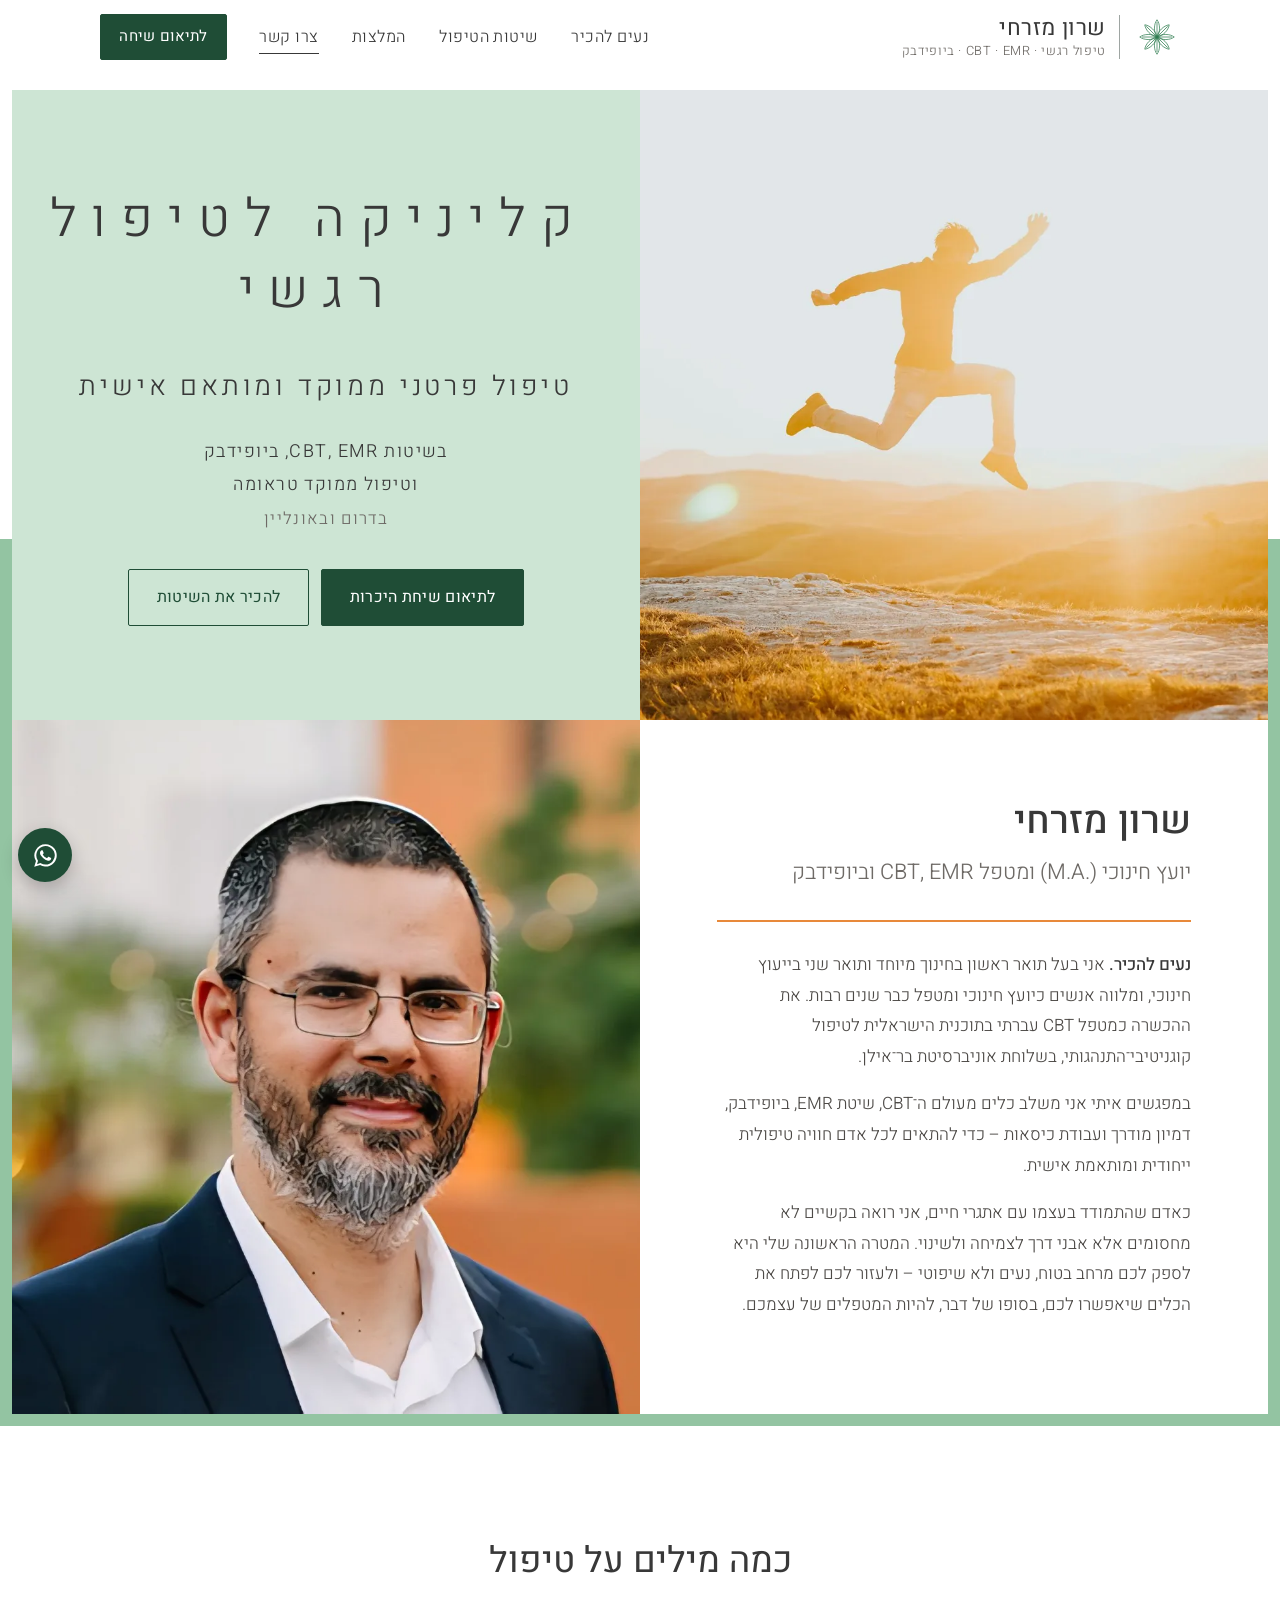
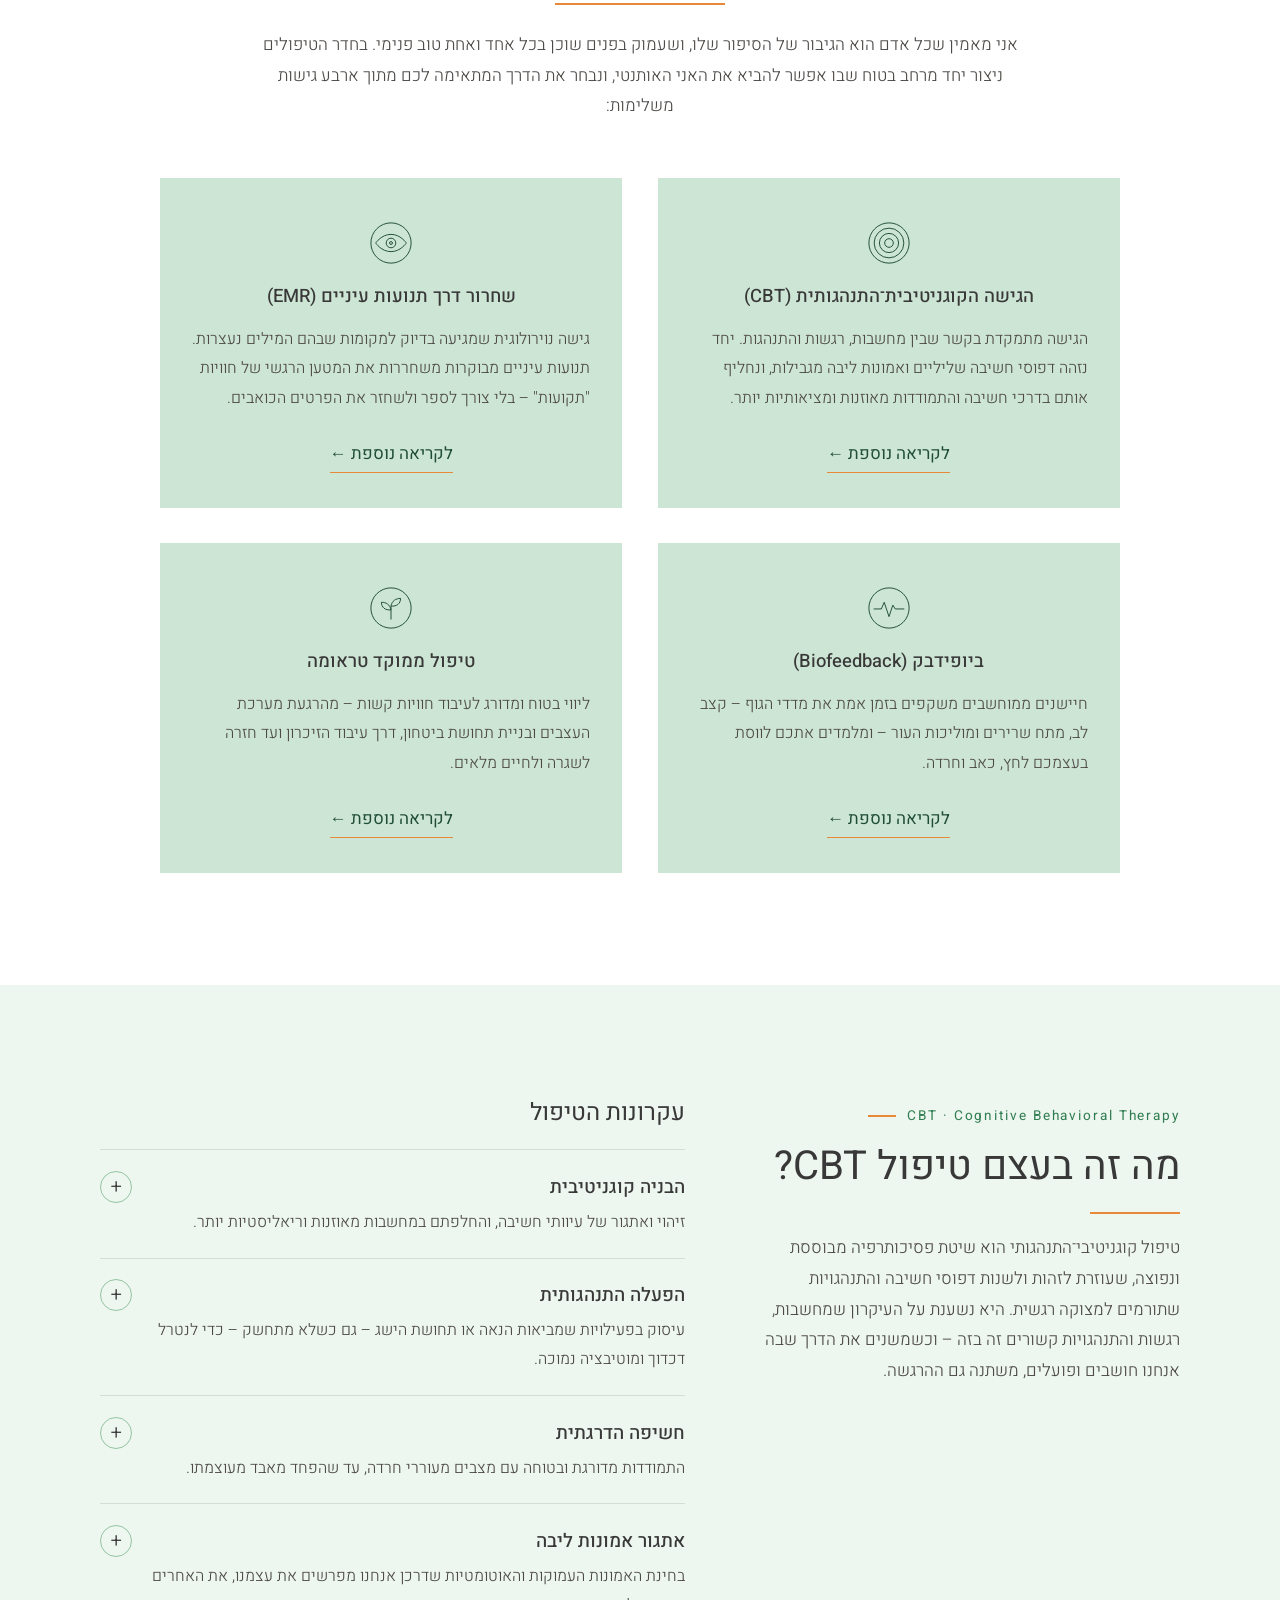
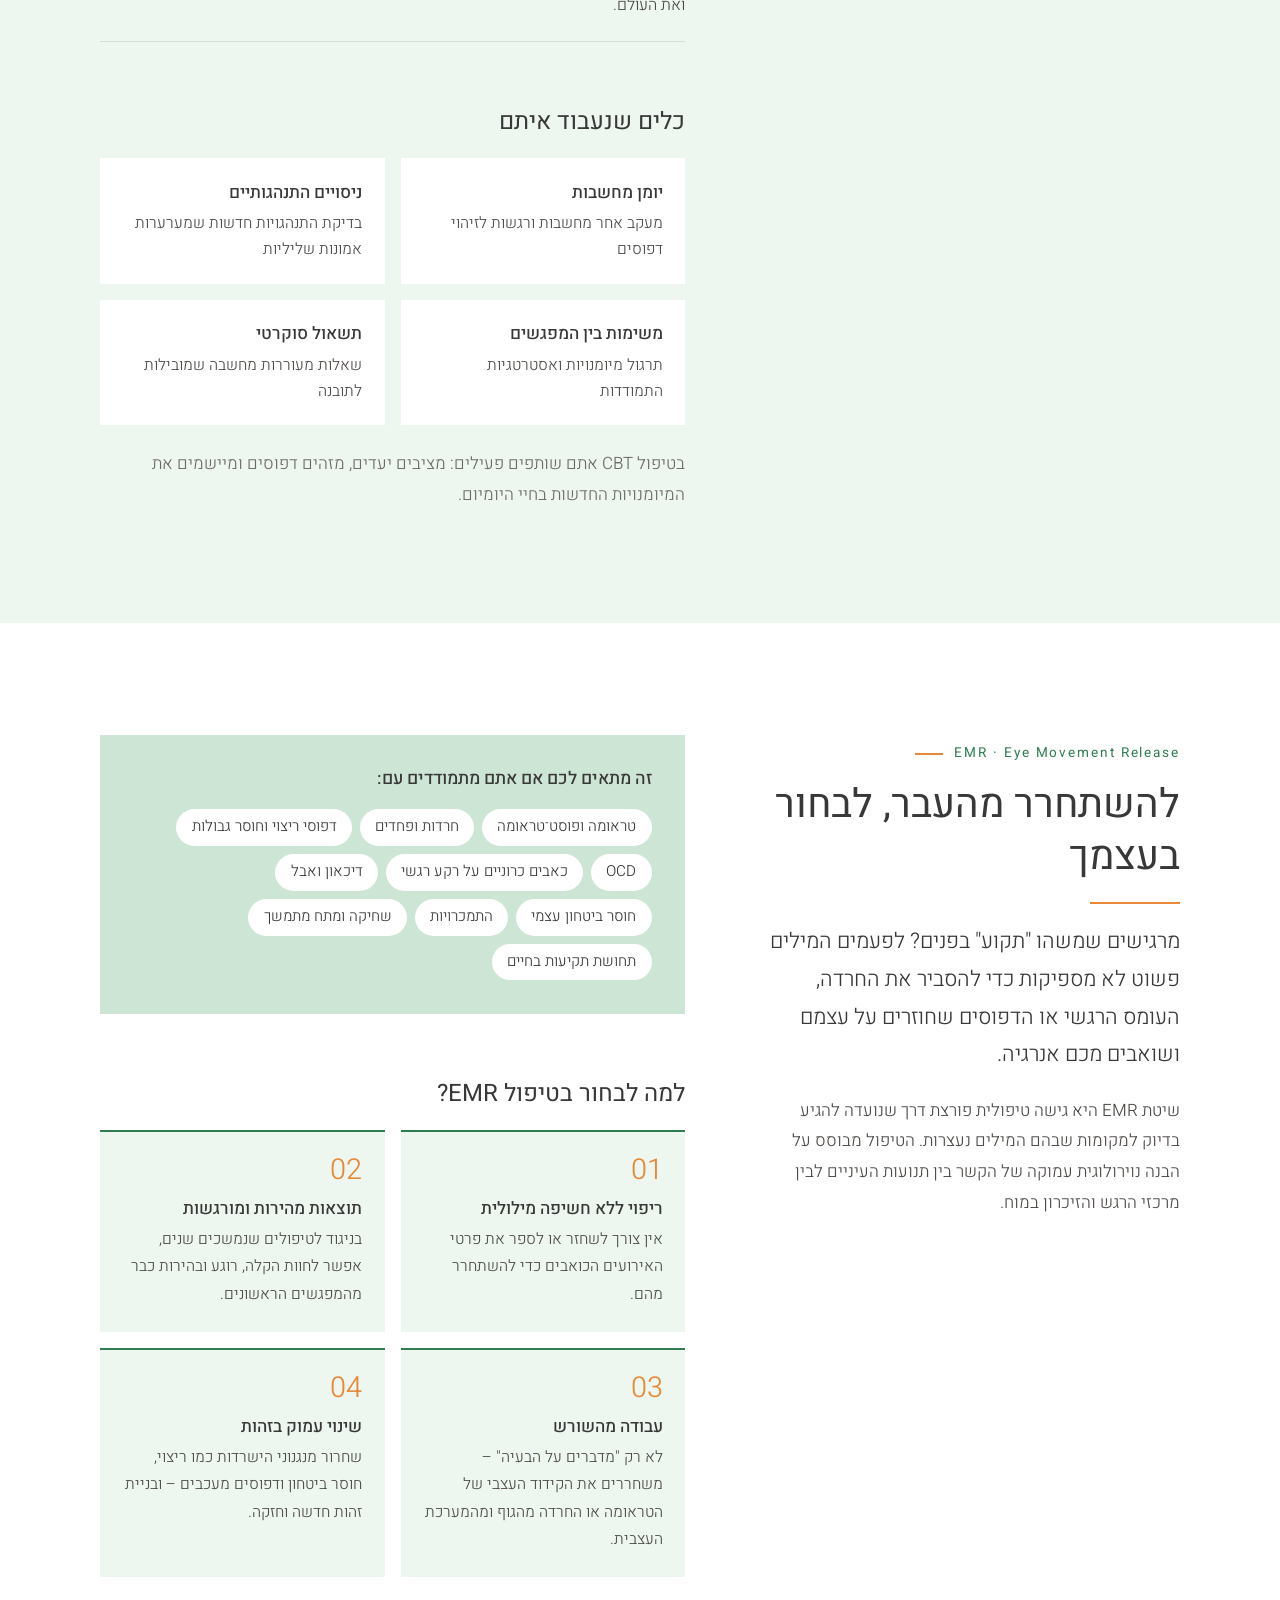
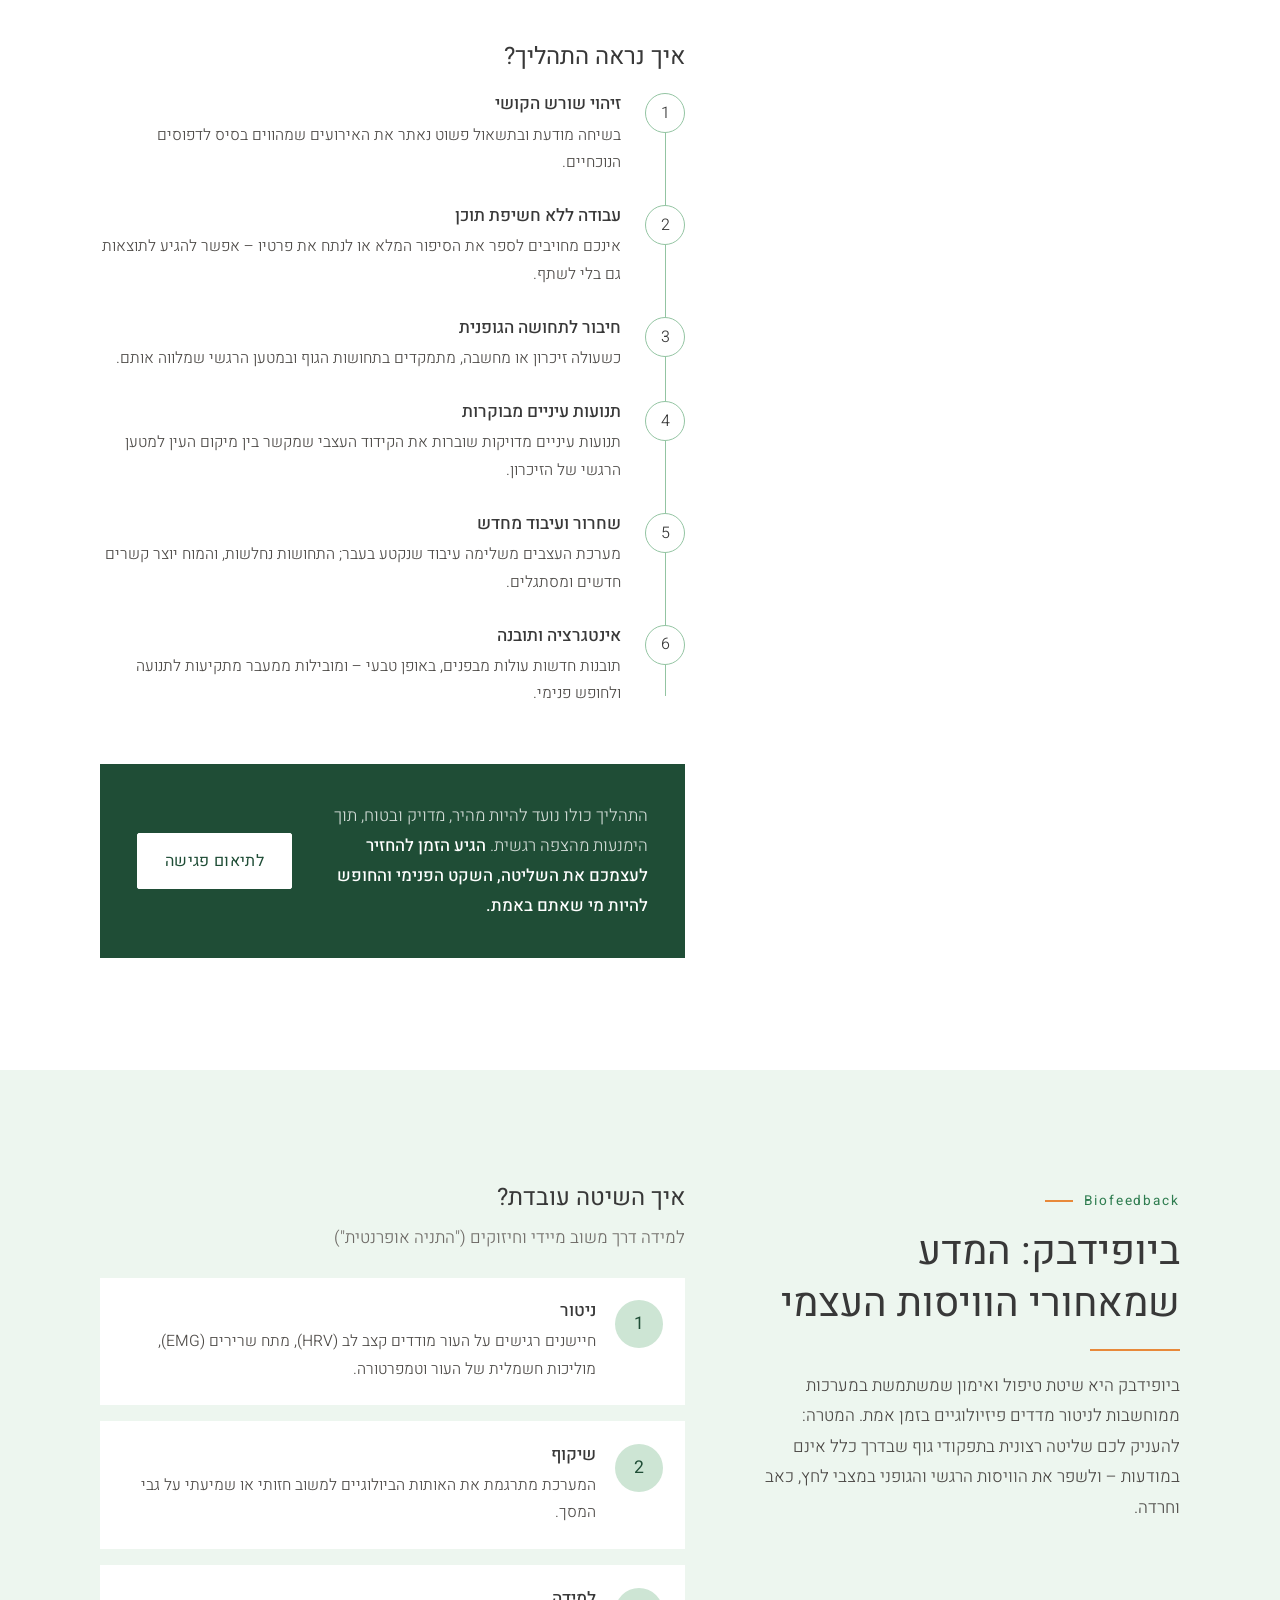
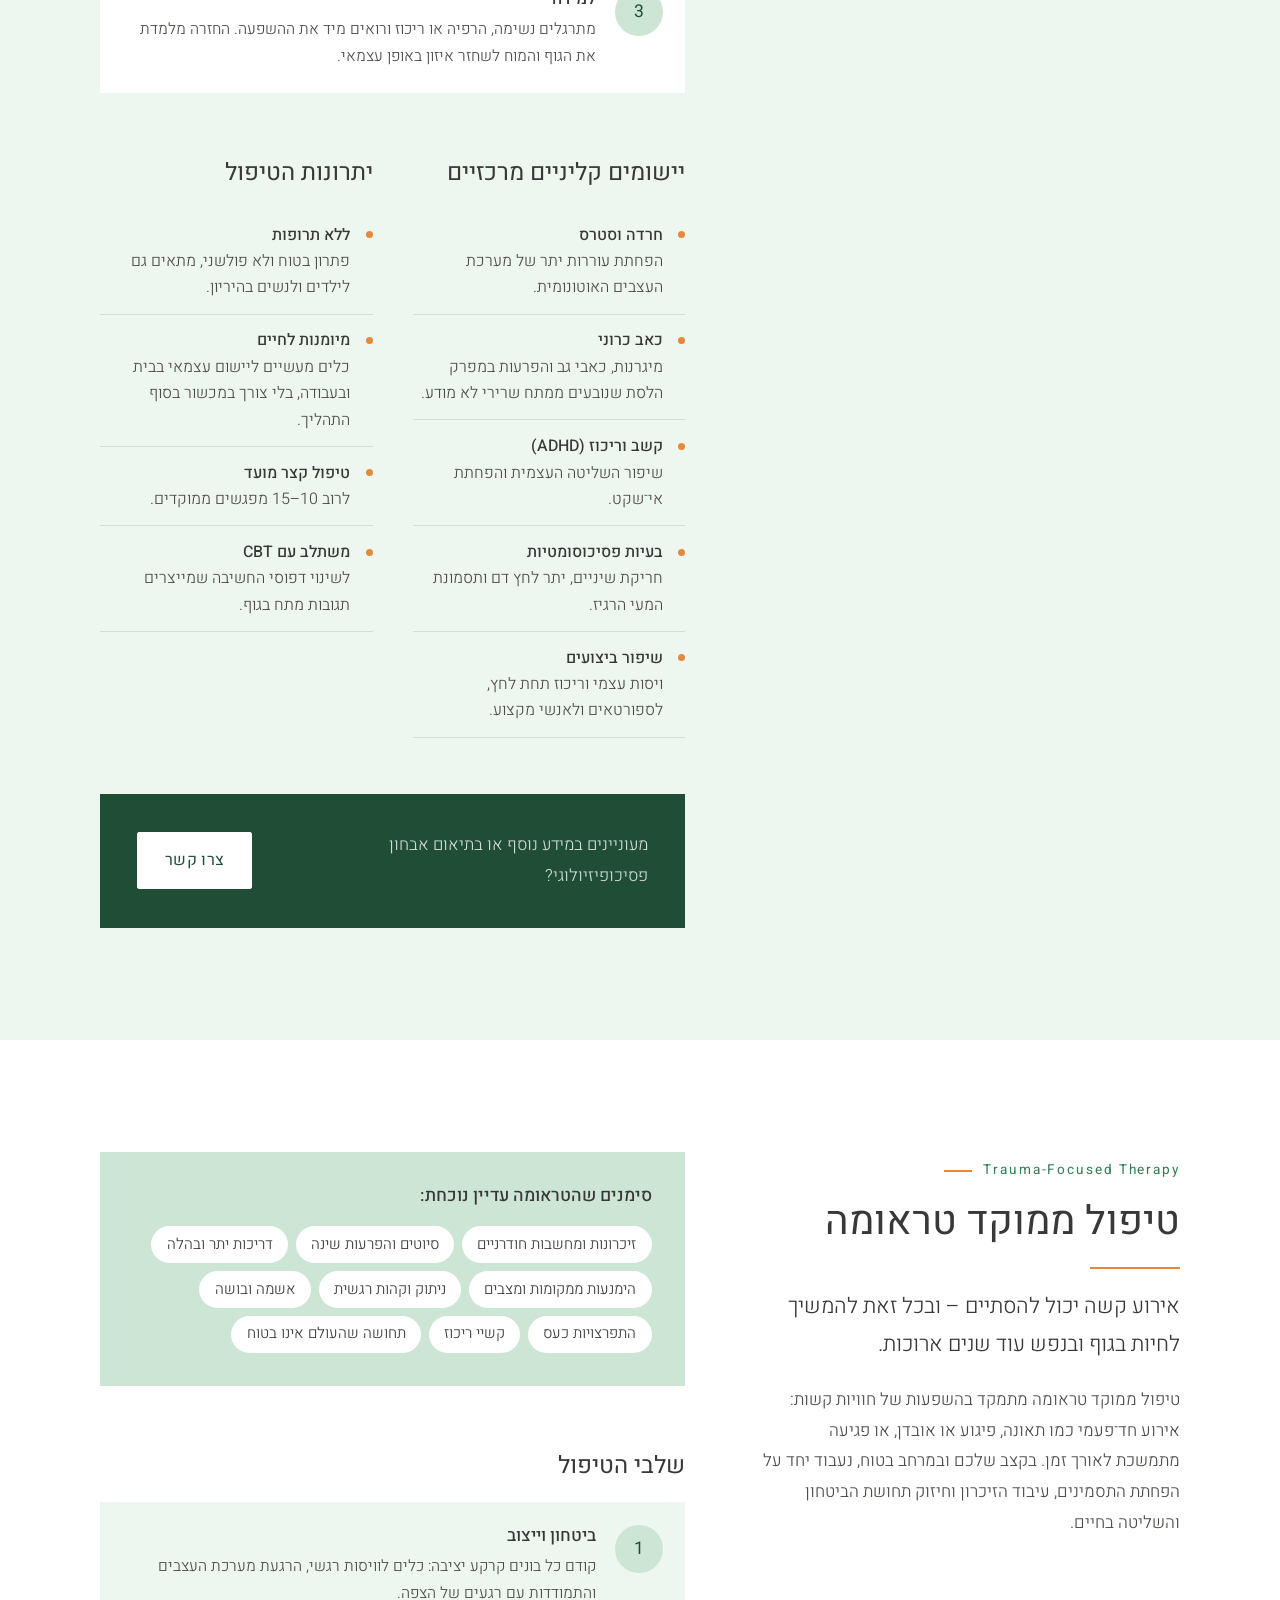
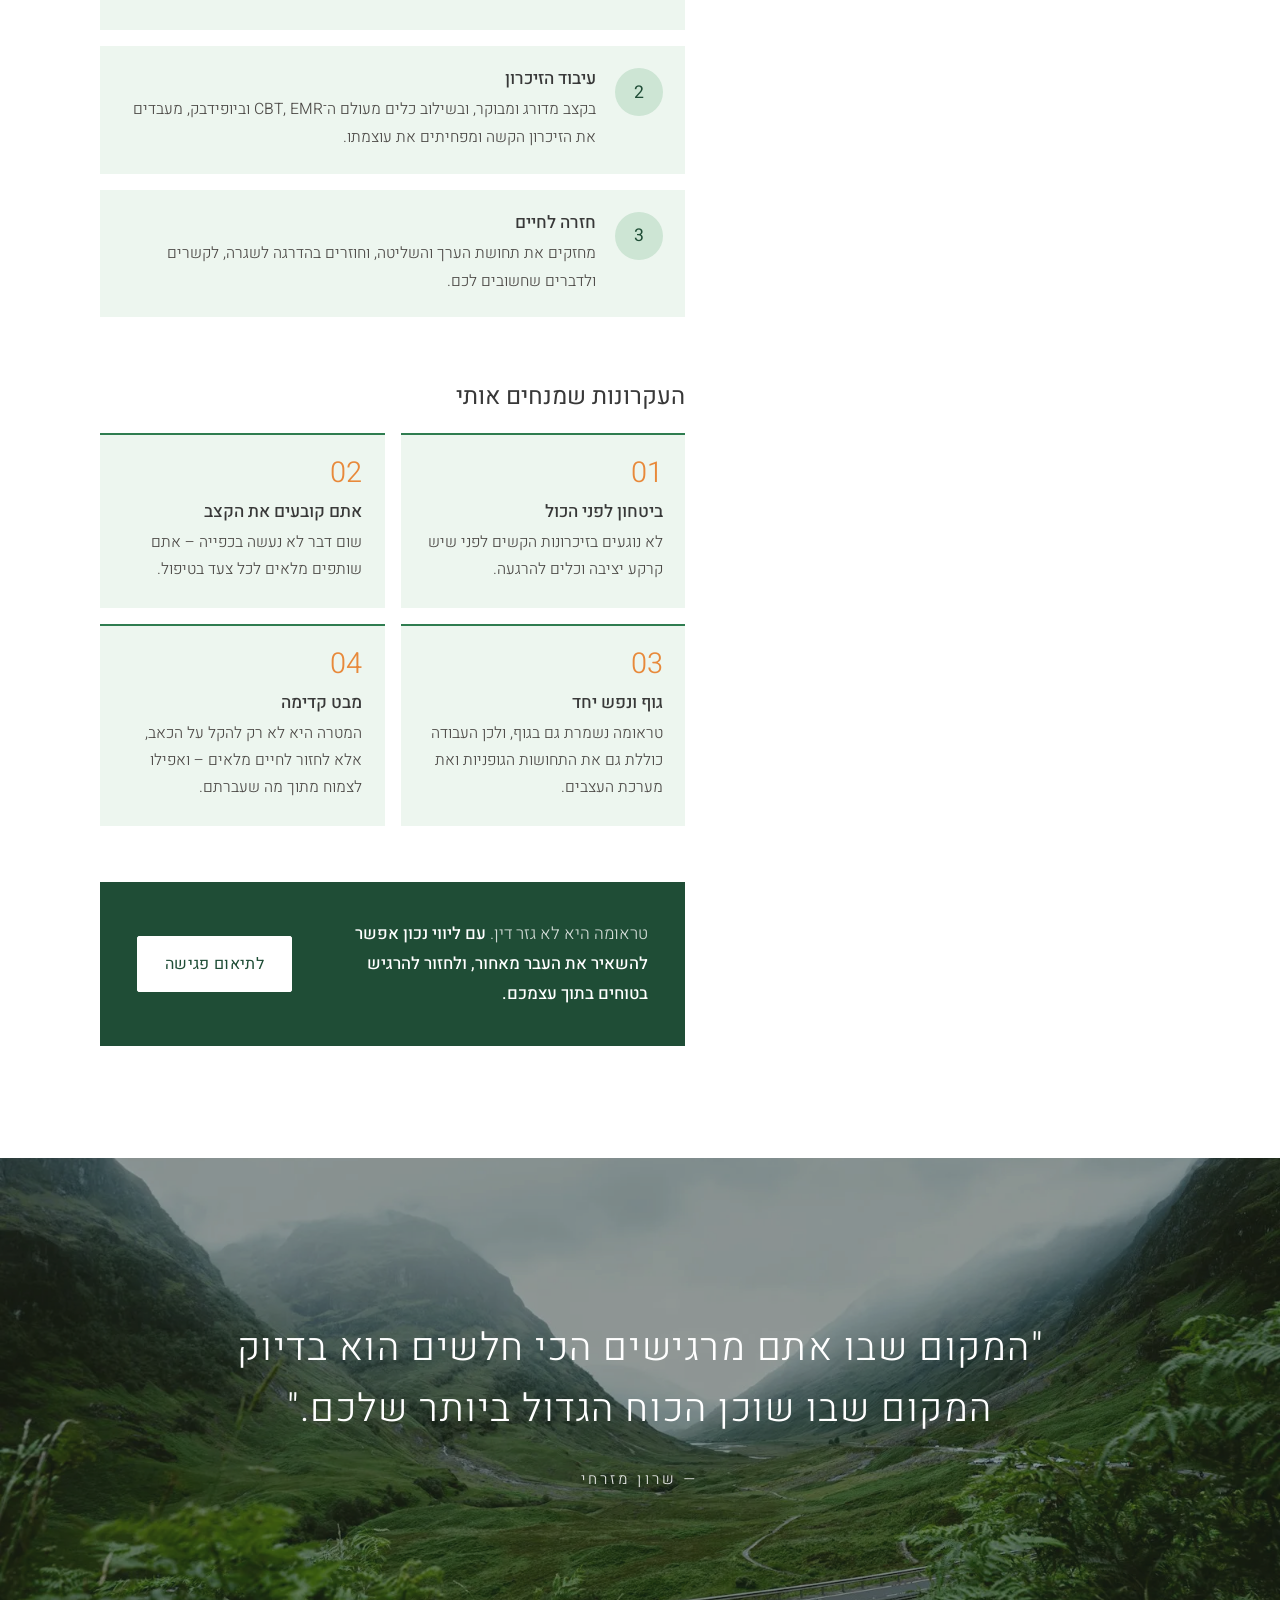
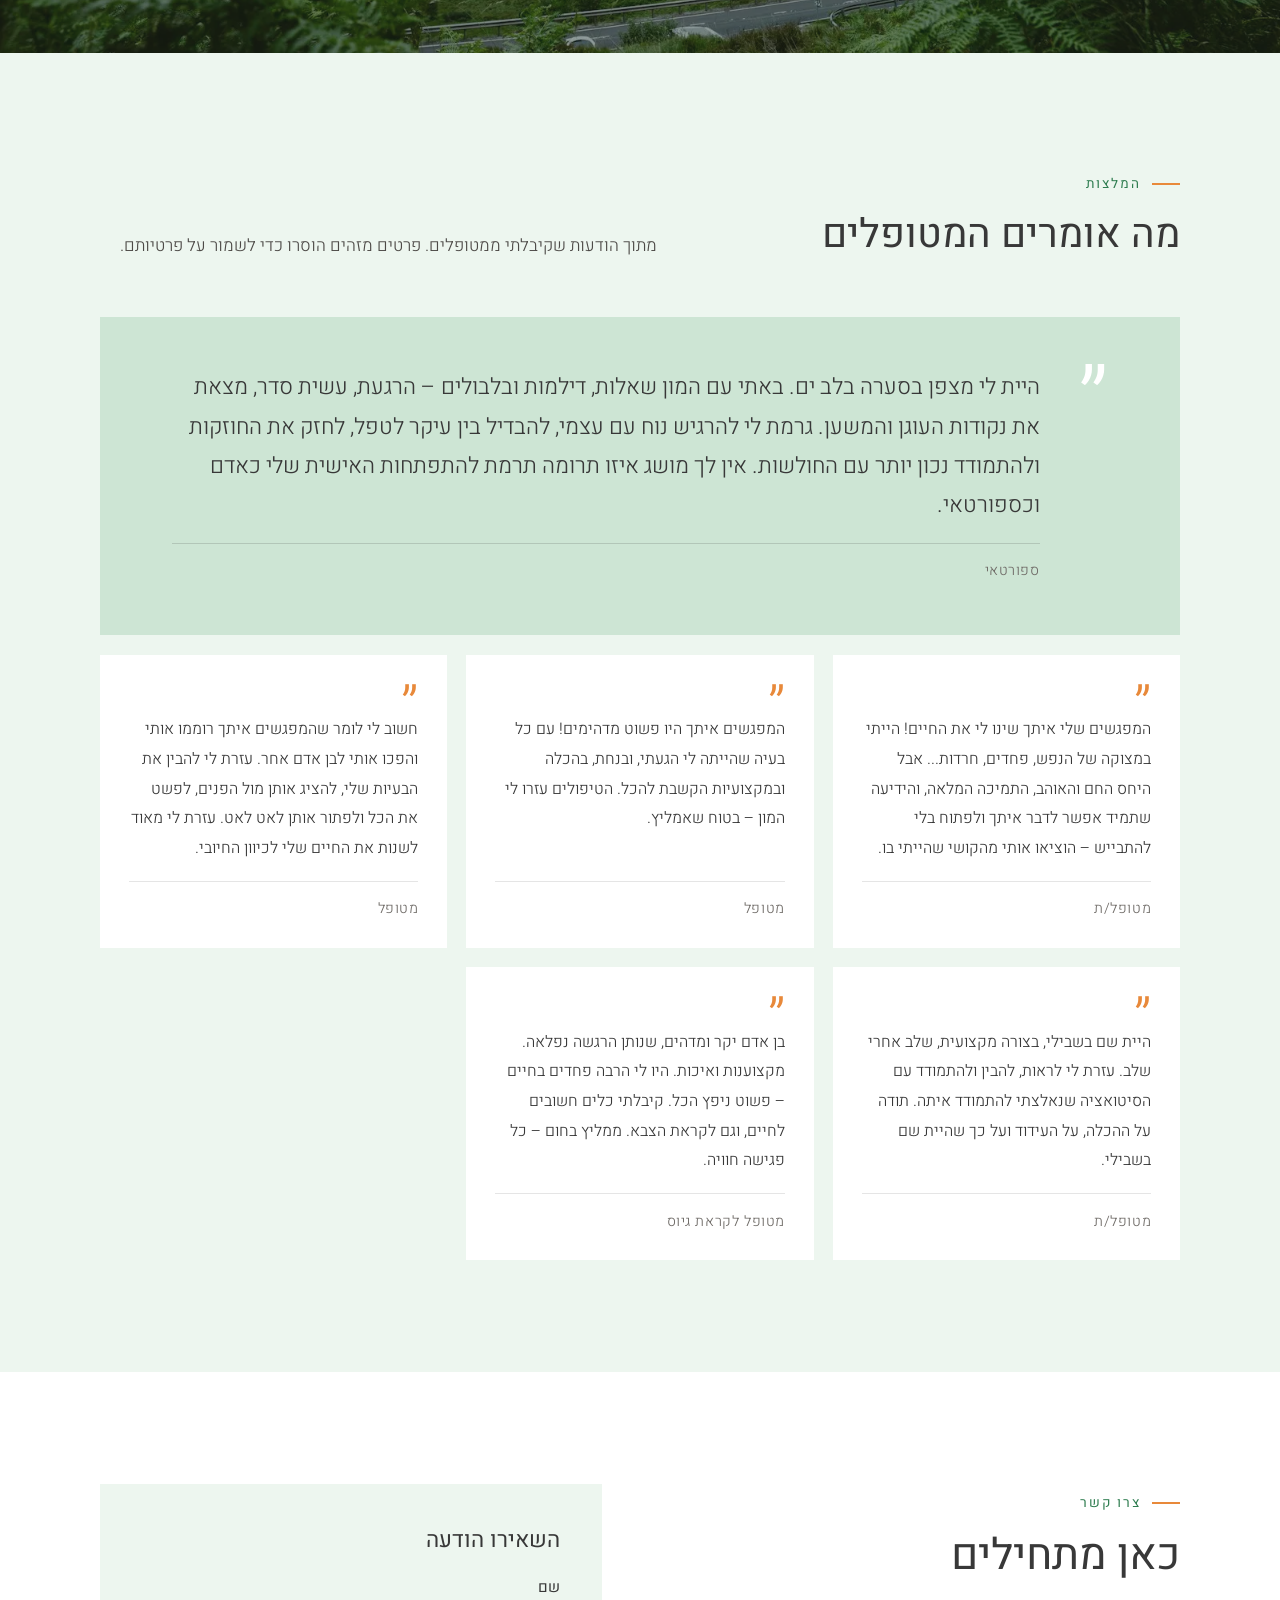
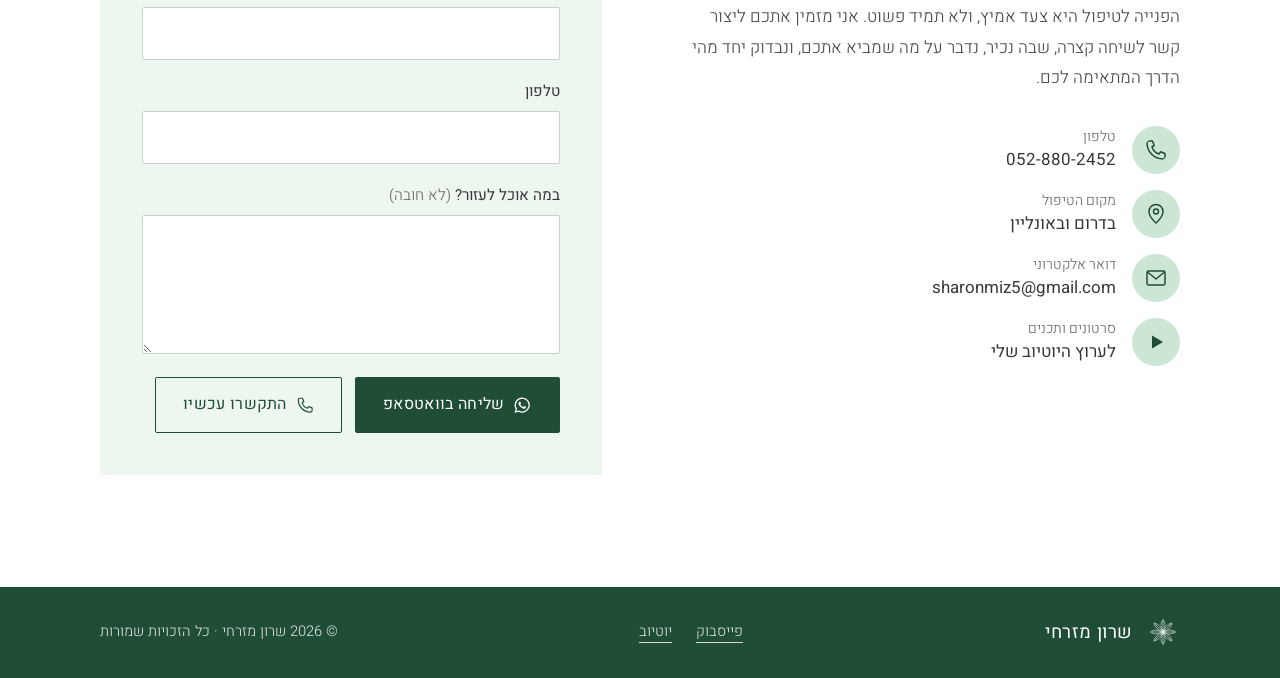
==== index.html @ b44ec316 "Replace hero image with higher-quality, palette-matched photo Co-Authored-By: Claude Opus 5.5 <norep" ====
<!doctype html>
<html lang="he" dir="rtl">
<head>
  <meta charset="utf-8">
  <meta name="viewport" content="width=device-width, initial-scale=1">
  <title>שרון מזרחי | טיפול רגשי CBT, EMR וביופידבק | בדרום ובאונליין</title>
  <meta name="description" content="שרון מזרחי – יועץ חינוכי (M.A.) ומטפל רגשי. טיפול פרטני ממוקד ומותאם אישית בשיטות CBT, EMR (שחרור דרך תנועות עיניים), ביופידבק וטיפול ממוקד טראומה, לחרדות, טראומה, OCD, דפוסי ריצוי ותקיעות. בדרום ובאונליין.">
  <meta name="theme-color" content="#cde5d4">
  <link rel="icon" href="assets/favicon.svg" type="image/svg+xml">

  <meta property="og:type" content="website">
  <meta property="og:locale" content="he_IL">
  <meta property="og:title" content="שרון מזרחי | טיפול רגשי CBT, EMR וביופידבק">
  <meta property="og:description" content="טיפול פרטני ממוקד ומותאם אישית – להשתחרר מהעבר, לבחור בעצמך. בדרום ובאונליין.">
  <meta property="og:image" content="assets/img/og.jpg">

  <link rel="preconnect" href="https://fonts.googleapis.com">
  <link rel="preconnect" href="https://fonts.gstatic.com" crossorigin>
  <link href="https://fonts.googleapis.com/css2?family=Heebo:wght@300;400;500&display=swap" rel="stylesheet">
  <link rel="preload" as="image" href="assets/img/hero.webp">
  <link rel="stylesheet" href="styles.css">
  <script>document.documentElement.classList.add("js")</script>

  <script type="application/ld+json">
  {
    "@context": "https://schema.org",
    "@type": "ProfessionalService",
    "name": "שרון מזרחי – טיפול רגשי",
    "description": "טיפול רגשי בשיטות CBT, EMR, ביופידבק וטיפול ממוקד טראומה. בדרום ובאונליין.",
    "telephone": "+972528802452",
    "email": "sharonmiz5@gmail.com",
    "areaServed": "IL",
    "founder": { "@type": "Person", "name": "שרון מזרחי", "jobTitle": "יועץ חינוכי ומטפל CBT" },
    "sameAs": [
      "https://www.facebook.com/profile.php?id=100084699265567",
      "https://www.youtube.com/channel/UCx_fL6T5Vl_QzLoiJUu7wyg"
    ]
  }
  </script>
</head>
<body>
  <a class="skip-link" href="#main">דילוג לתוכן</a>

  <svg width="0" height="0" style="position:absolute" aria-hidden="true">
    <symbol id="petal" viewBox="0 0 64 64"><path d="M32 32C27 25 27.5 14 32 8c4.5 6 5 17 0 24Z"/><path d="M32 30V11"/></symbol>
    <symbol id="logo" viewBox="0 0 64 64">
      <g fill="none" stroke="currentColor" stroke-width="1" stroke-linejoin="round">
        <use href="#petal"/><use href="#petal" transform="rotate(45 32 32)"/><use href="#petal" transform="rotate(90 32 32)"/><use href="#petal" transform="rotate(135 32 32)"/>
        <use href="#petal" transform="rotate(180 32 32)"/><use href="#petal" transform="rotate(225 32 32)"/><use href="#petal" transform="rotate(270 32 32)"/><use href="#petal" transform="rotate(315 32 32)"/>
        <circle cx="32" cy="32" r="1.6"/>
      </g>
    </symbol>
    <symbol id="i-whatsapp" viewBox="0 0 24 24"><path fill="currentColor" d="M12.04 2a9.9 9.9 0 0 0-8.5 14.98L2 22l5.17-1.5A9.9 9.9 0 1 0 12.04 2Zm0 18.1a8.2 8.2 0 0 1-4.2-1.15l-.3-.18-3.07.9.9-3-.2-.31a8.2 8.2 0 1 1 6.87 3.74Zm4.5-6.13c-.25-.12-1.46-.72-1.69-.8-.23-.08-.39-.12-.55.12-.17.25-.64.8-.78.97-.14.16-.29.18-.53.06a6.7 6.7 0 0 1-3.34-2.92c-.25-.43.25-.4.72-1.33.08-.16.04-.3-.02-.43-.06-.12-.55-1.33-.76-1.82-.2-.48-.4-.41-.55-.42h-.47a.9.9 0 0 0-.65.3 2.74 2.74 0 0 0-.85 2.03 4.75 4.75 0 0 0 1 2.53 10.9 10.9 0 0 0 4.18 3.69c1.55.67 2.16.73 2.94.61.47-.07 1.46-.6 1.66-1.18.2-.58.2-1.07.14-1.18-.06-.1-.22-.16-.47-.28Z"/></symbol>
    <symbol id="i-phone" viewBox="0 0 24 24"><path fill="none" stroke="currentColor" stroke-width="1.5" stroke-linejoin="round" d="M5 3h3.5l1.7 4.5-2.2 1.4a11 11 0 0 0 7.1 7.1l1.4-2.2L21 15.5V19a2 2 0 0 1-2 2A16 16 0 0 1 3 5a2 2 0 0 1 2-2Z"/></symbol>
    <symbol id="i-mail" viewBox="0 0 24 24"><g fill="none" stroke="currentColor" stroke-width="1.5" stroke-linejoin="round"><rect x="3" y="5" width="18" height="14" rx="1.5"/><path d="m3.5 6 8.5 7 8.5-7"/></g></symbol>
    <symbol id="i-pin" viewBox="0 0 24 24"><g fill="none" stroke="currentColor" stroke-width="1.5"><path d="M12 21s-7-6.2-7-11.5a7 7 0 0 1 14 0C19 14.8 12 21 12 21Z"/><circle cx="12" cy="9.5" r="2.5"/></g></symbol>
    <symbol id="i-play" viewBox="0 0 24 24"><path fill="currentColor" d="M8 5.5v13l11-6.5-11-6.5Z"/></symbol>
  </svg>

  <!-- ============ HEADER ============ -->
  <header class="site-nav" id="top">
    <div class="site-nav__inner">
      <a class="brand" href="#top" aria-label="שרון מזרחי – לראש העמוד">
        <svg class="brand__mark" aria-hidden="true"><use href="#logo"/></svg>
        <span class="brand__text">
          <span class="brand__name">שרון מזרחי</span>
          <span class="brand__role">טיפול רגשי · CBT · EMR · ביופידבק</span>
        </span>
      </a>
      <nav class="nav" aria-label="ניווט ראשי">
        <button class="nav-toggle" type="button" aria-expanded="false" aria-controls="nav-list">
          <span class="nav-toggle__bars" aria-hidden="true"></span>
          <span class="visually-hidden">תפריט</span>
        </button>
        <ul class="nav-list" id="nav-list">
          <li><a href="#about">נעים להכיר</a></li>
          <li><a href="#approach">שיטות הטיפול</a></li>
          <li><a href="#testimonials">המלצות</a></li>
          <li><a href="#contact">צרו קשר</a></li>
        </ul>
      </nav>
      <a class="btn btn--dark btn--sm nav-cta" href="https://wa.me/972528802452" data-wa="שלום שרון, אשמח לתאם שיחת היכרות" target="_blank" rel="noopener">לתיאום שיחה</a>
    </div>
  </header>

  <main id="main">

    <!-- ============ HERO ============ -->
    <section class="hero" aria-labelledby="hero-title">
      <div class="hero__grid">
        <div class="hero__panel">
          <h1 class="hero__title" id="hero-title">קליניקה לטיפול רגשי</h1>
          <p class="hero__lead">טיפול פרטני ממוקד ומותאם אישית</p>
          <p class="hero__methods">בשיטות CBT, EMR, ביופידבק<br>וטיפול ממוקד טראומה</p>
          <p class="hero__where">בדרום ובאונליין</p>
          <div class="hero__actions">
            <a class="btn btn--dark" href="https://wa.me/972528802452" data-wa="שלום שרון, אשמח לתאם שיחת היכרות" target="_blank" rel="noopener">לתיאום שיחת היכרות</a>
            <a class="btn btn--ghost" href="#approach">להכיר את השיטות</a>
          </div>
        </div>
        <div class="hero__media">
          <img src="assets/img/hero.webp" width="1800" height="1013" alt="" fetchpriority="high">
        </div>
      </div>
    </section>

    <!-- ============ ABOUT ============ -->
    <section class="about" id="about" aria-labelledby="about-title">
      <div class="about__card reveal">
        <div class="about__text">
          <h2 class="about__name" id="about-title">שרון מזרחי</h2>
          <p class="about__role">יועץ חינוכי <bdi>(M.A.)</bdi> ומטפל CBT, EMR וביופידבק</p>
          <hr class="rule">
          <p><strong>נעים להכיר.</strong> אני בעל תואר ראשון בחינוך מיוחד ותואר שני בייעוץ חינוכי, ומלווה אנשים כיועץ חינוכי ומטפל כבר שנים רבות. את ההכשרה כמטפל CBT עברתי בתוכנית הישראלית לטיפול קוגניטיבי־התנהגותי, בשלוחת אוניברסיטת בר־אילן.</p>
          <p>במפגשים איתי אני משלב כלים מעולם ה־CBT, שיטת EMR, ביופידבק, דמיון מודרך ועבודת כיסאות – כדי להתאים לכל אדם חוויה טיפולית ייחודית ומותאמת אישית.</p>
          <p>כאדם שהתמודד בעצמו עם אתגרי חיים, אני רואה בקשיים לא מחסומים אלא אבני דרך לצמיחה ולשינוי. המטרה הראשונה שלי היא לספק לכם מרחב בטוח, נעים ולא שיפוטי – ולעזור לכם לפתח את הכלים שיאפשרו לכם, בסופו של דבר, להיות המטפלים של עצמכם.</p>
        </div>
        <div class="about__media">
          <img src="assets/img/sharon.webp" width="1200" height="1019" alt="שרון מזרחי" loading="lazy">
        </div>
      </div>
    </section>

    <!-- ============ APPROACH ============ -->
    <section class="section approach" id="approach" aria-labelledby="approach-title">
      <div class="container">
        <header class="section-head reveal">
          <h2 id="approach-title">כמה מילים על טיפול</h2>
          <hr class="rule rule--short">
          <p>אני מאמין שכל אדם הוא הגיבור של הסיפור שלו, ושעמוק בפנים שוכן בכל אחד ואחת טוב פנימי. בחדר הטיפולים ניצור יחד מרחב בטוח שבו אפשר להביא את האני האותנטי, ונבחר את הדרך המתאימה לכם מתוך ארבע גישות משלימות:</p>
        </header>

        <div class="cards">
          <article class="card reveal">
            <svg class="card__icon" viewBox="0 0 48 48" aria-hidden="true"><g fill="none" stroke="currentColor" stroke-width="1"><circle cx="24" cy="24" r="21"/><circle cx="24" cy="24" r="15.5"/><circle cx="24" cy="24" r="10"/><circle cx="24" cy="24" r="4.5"/></g></svg>
            <h3>הגישה הקוגניטיבית־התנהגותית <span dir="ltr">(CBT)</span></h3>
            <p>הגישה מתמקדת בקשר שבין מחשבות, רגשות והתנהגות. יחד נזהה דפוסי חשיבה שליליים ואמונות ליבה מגבילות, ונחליף אותם בדרכי חשיבה והתמודדות מאוזנות ומציאותיות יותר.</p>
            <a class="card__link" href="#cbt">לקריאה נוספת</a>
          </article>
          <article class="card reveal">
            <svg class="card__icon" viewBox="0 0 48 48" aria-hidden="true"><g fill="none" stroke="currentColor" stroke-width="1"><circle cx="24" cy="24" r="21"/><path d="M8 24s6-9 16-9 16 9 16 9-6 9-16 9-16-9-16-9Z"/><circle cx="24" cy="24" r="5"/><circle cx="24" cy="24" r="1.5"/></g></svg>
            <h3>שחרור דרך תנועות עיניים <span dir="ltr">(EMR)</span></h3>
            <p>גישה נוירולוגית שמגיעה בדיוק למקומות שבהם המילים נעצרות. תנועות עיניים מבוקרות משחררות את המטען הרגשי של חוויות "תקועות" – בלי צורך לספר ולשחזר את הפרטים הכואבים.</p>
            <a class="card__link" href="#emr">לקריאה נוספת</a>
          </article>
          <article class="card reveal">
            <svg class="card__icon" viewBox="0 0 48 48" aria-hidden="true"><g fill="none" stroke="currentColor" stroke-width="1" stroke-linejoin="round"><circle cx="24" cy="24" r="21"/><path d="M8 25h8l3-7 5 15 4-12 2.5 4H40"/></g></svg>
            <h3>ביופידבק <span dir="ltr">(Biofeedback)</span></h3>
            <p>חיישנים ממוחשבים משקפים בזמן אמת את מדדי הגוף – קצב לב, מתח שרירים ומוליכות העור – ומלמדים אתכם לווסת בעצמכם לחץ, כאב וחרדה.</p>
            <a class="card__link" href="#biofeedback">לקריאה נוספת</a>
          </article>
          <article class="card reveal">
            <svg class="card__icon" viewBox="0 0 48 48" aria-hidden="true"><g fill="none" stroke="currentColor" stroke-width="1" stroke-linejoin="round"><circle cx="24" cy="24" r="21"/><path d="M24 36V22"/><path d="M24 26c-1-5.5-5-8-10-8 0 5.5 4 8.5 10 8Z"/><path d="M24 22c1-5.5 5-8 10-8 0 5.5-4 8.5-10 8Z"/></g></svg>
            <h3>טיפול ממוקד טראומה</h3>
            <p>ליווי בטוח ומדורג לעיבוד חוויות קשות – מהרגעת מערכת העצבים ובניית תחושת ביטחון, דרך עיבוד הזיכרון ועד חזרה לשגרה ולחיים מלאים.</p>
            <a class="card__link" href="#trauma">לקריאה נוספת</a>
          </article>
        </div>
      </div>
    </section>

    <!-- ============ CBT ============ -->
    <section class="section section--tint method" id="cbt" aria-labelledby="cbt-title">
      <div class="container method__grid">
        <header class="method__head reveal">
          <p class="kicker" dir="ltr">CBT · Cognitive Behavioral Therapy</p>
          <h2 id="cbt-title">מה זה בעצם טיפול CBT?</h2>
          <p>טיפול קוגניטיבי־התנהגותי הוא שיטת פסיכותרפיה מבוססת ונפוצה, שעוזרת לזהות ולשנות דפוסי חשיבה והתנהגויות שתורמים למצוקה רגשית. היא נשענת על העיקרון שמחשבות, רגשות והתנהגויות קשורים זה בזה – וכשמשנים את הדרך שבה אנחנו חושבים ופועלים, משתנה גם ההרגשה.</p>
        </header>

        <div class="method__body">
          <h3 class="subhead reveal">עקרונות הטיפול</h3>
          <div class="accordion">
            <details class="principle reveal">
              <summary><span class="principle__title">הבניה קוגניטיבית</span><span class="principle__text">זיהוי ואתגור של עיוותי חשיבה, והחלפתם במחשבות מאוזנות וריאליסטיות יותר.</span></summary>
              <p><strong>לדוגמה:</strong> מי שמאמין שהוא חסר ערך בגלל טעות בעבודה ילמד לזהות את העיוות ולנסח מחדש את המחשבה – כולם טועים, וטעות אינה מגדירה את ערכו כאדם.</p>
            </details>
            <details class="principle reveal">
              <summary><span class="principle__title">הפעלה התנהגותית</span><span class="principle__text">עיסוק בפעילויות שמביאות הנאה או תחושת הישג – גם כשלא מתחשק – כדי לנטרל דכדוך ומוטיבציה נמוכה.</span></summary>
              <p><strong>לדוגמה:</strong> צעדים קטנים כמו יציאה להליכה, מפגש עם חבר או חזרה לתחביב. הפעולה עצמה משפיעה בסופו של דבר על הרווחה הרגשית.</p>
            </details>
            <details class="principle reveal">
              <summary><span class="principle__title">חשיפה הדרגתית</span><span class="principle__text">התמודדות מדורגת ובטוחה עם מצבים מעוררי חרדה, עד שהפחד מאבד מעוצמתו.</span></summary>
              <p><strong>לדוגמה:</strong> מי שחושש לדבר מול קהל יתחיל בשיחה עם חבר קרוב, יתקדם להצגה מול קבוצה קטנה – ומשם לקהל גדול יותר.</p>
            </details>
            <details class="principle reveal">
              <summary><span class="principle__title">אתגור אמונות ליבה</span><span class="principle__text">בחינת האמונות העמוקות והאוטומטיות שדרכן אנחנו מפרשים את עצמנו, את האחרים ואת העולם.</span></summary>
              <p><strong>לדוגמה:</strong> מול האמונה "אני לא ראוי" נבחן יחד עדויות בעד ונגד – רגעים של הצלחה והערכה – ונבין מאין הגיעה האמונה, כדי להכיר בכך שאינה משקפת את ערככם האמיתי.</p>
            </details>
          </div>

          <h3 class="subhead reveal">כלים שנעבוד איתם</h3>
          <ul class="tools reveal">
            <li><strong>יומן מחשבות</strong> מעקב אחר מחשבות ורגשות לזיהוי דפוסים</li>
            <li><strong>ניסויים התנהגותיים</strong> בדיקת התנהגויות חדשות שמערערות אמונות שליליות</li>
            <li><strong>משימות בין המפגשים</strong> תרגול מיומנויות ואסטרטגיות התמודדות</li>
            <li><strong>תשאול סוקרטי</strong> שאלות מעוררות מחשבה שמובילות לתובנה</li>
          </ul>
          <p class="note reveal">בטיפול CBT אתם שותפים פעילים: מציבים יעדים, מזהים דפוסים ומיישמים את המיומנויות החדשות בחיי היומיום.</p>
        </div>
      </div>
    </section>

    <!-- ============ EMR ============ -->
    <section class="section method" id="emr" aria-labelledby="emr-title">
      <div class="container method__grid">
        <header class="method__head reveal">
          <p class="kicker" dir="ltr">EMR · Eye Movement Release</p>
          <h2 id="emr-title">להשתחרר מהעבר, לבחור בעצמך</h2>
          <p class="big">מרגישים שמשהו "תקוע" בפנים? לפעמים המילים פשוט לא מספיקות כדי להסביר את החרדה, העומס הרגשי או הדפוסים שחוזרים על עצמם ושואבים מכם אנרגיה.</p>
          <p>שיטת EMR היא גישה טיפולית פורצת דרך שנועדה להגיע בדיוק למקומות שבהם המילים נעצרות. הטיפול מבוסס על הבנה נוירולוגית עמוקה של הקשר בין תנועות העיניים לבין מרכזי הרגש והזיכרון במוח.</p>
        </header>

        <div class="method__body">
          <aside class="fit reveal" aria-labelledby="emr-fit">
            <h3 id="emr-fit">זה מתאים לכם אם אתם מתמודדים עם:</h3>
            <ul class="chips">
              <li>טראומה ופוסט־טראומה</li>
              <li>חרדות ופחדים</li>
              <li>דפוסי ריצוי וחוסר גבולות</li>
              <li>OCD</li>
              <li>כאבים כרוניים על רקע רגשי</li>
              <li>דיכאון ואבל</li>
              <li>חוסר ביטחון עצמי</li>
              <li>התמכרויות</li>
              <li>שחיקה ומתח מתמשך</li>
              <li>תחושת תקיעות בחיים</li>
            </ul>
          </aside>

          <h3 class="subhead reveal">למה לבחור בטיפול EMR?</h3>
          <ul class="benefits">
            <li class="reveal"><h4>ריפוי ללא חשיפה מילולית</h4><p>אין צורך לשחזר או לספר את פרטי האירועים הכואבים כדי להשתחרר מהם.</p></li>
            <li class="reveal"><h4>תוצאות מהירות ומורגשות</h4><p>בניגוד לטיפולים שנמשכים שנים, אפשר לחוות הקלה, רוגע ובהירות כבר מהמפגשים הראשונים.</p></li>
            <li class="reveal"><h4>עבודה מהשורש</h4><p>לא רק "מדברים על הבעיה" – משחררים את הקידוד העצבי של הטראומה או החרדה מהגוף ומהמערכת העצבית.</p></li>
            <li class="reveal"><h4>שינוי עמוק בזהות</h4><p>שחרור מנגנוני הישרדות כמו ריצוי, חוסר ביטחון ודפוסים מעכבים – ובניית זהות חדשה וחזקה.</p></li>
          </ul>

          <h3 class="subhead reveal">איך נראה התהליך?</h3>
          <ol class="timeline">
            <li class="reveal"><h4>זיהוי שורש הקושי</h4><p>בשיחה מודעת ובתשאול פשוט נאתר את האירועים שמהווים בסיס לדפוסים הנוכחיים.</p></li>
            <li class="reveal"><h4>עבודה ללא חשיפת תוכן</h4><p>אינכם מחויבים לספר את הסיפור המלא או לנתח את פרטיו – אפשר להגיע לתוצאות גם בלי לשתף.</p></li>
            <li class="reveal"><h4>חיבור לתחושה הגופנית</h4><p>כשעולה זיכרון או מחשבה, מתמקדים בתחושות הגוף ובמטען הרגשי שמלווה אותם.</p></li>
            <li class="reveal"><h4>תנועות עיניים מבוקרות</h4><p>תנועות עיניים מדויקות שוברות את הקידוד העצבי שמקשר בין מיקום העין למטען הרגשי של הזיכרון.</p></li>
            <li class="reveal"><h4>שחרור ועיבוד מחדש</h4><p>מערכת העצבים משלימה עיבוד שנקטע בעבר; התחושות נחלשות, והמוח יוצר קשרים חדשים ומסתגלים.</p></li>
            <li class="reveal"><h4>אינטגרציה ותובנה</h4><p>תובנות חדשות עולות מבפנים, באופן טבעי – ומובילות ממעבר מתקיעות לתנועה ולחופש פנימי.</p></li>
          </ol>

          <div class="callout reveal">
            <p>התהליך כולו נועד להיות מהיר, מדויק ובטוח, תוך הימנעות מהצפה רגשית. <strong>הגיע הזמן להחזיר לעצמכם את השליטה, השקט הפנימי והחופש להיות מי שאתם באמת.</strong></p>
            <a class="btn btn--dark" href="#contact">לתיאום פגישה</a>
          </div>
        </div>
      </div>
    </section>

    <!-- ============ BIOFEEDBACK ============ -->
    <section class="section section--tint method" id="biofeedback" aria-labelledby="bio-title">
      <div class="container method__grid">
        <header class="method__head reveal">
          <p class="kicker" dir="ltr">Biofeedback</p>
          <h2 id="bio-title">ביופידבק: המדע שמאחורי הוויסות העצמי</h2>
          <p>ביופידבק היא שיטת טיפול ואימון שמשתמשת במערכות ממוחשבות לניטור מדדים פיזיולוגיים בזמן אמת. המטרה: להעניק לכם שליטה רצונית בתפקודי גוף שבדרך כלל אינם במודעות – ולשפר את הוויסות הרגשי והגופני במצבי לחץ, כאב וחרדה.</p>
        </header>

        <div class="method__body">
          <h3 class="subhead reveal">איך השיטה עובדת?</h3>
          <p class="subhead-note reveal">למידה דרך משוב מיידי וחיזוקים ("התניה אופרנטית")</p>
          <ol class="flow">
            <li class="reveal"><span class="flow__num">1</span><div><h4>ניטור</h4><p>חיישנים רגישים על העור מודדים קצב לב (HRV), מתח שרירים (EMG), מוליכות חשמלית של העור וטמפרטורה.</p></div></li>
            <li class="reveal"><span class="flow__num">2</span><div><h4>שיקוף</h4><p>המערכת מתרגמת את האותות הביולוגיים למשוב חזותי או שמיעתי על גבי המסך.</p></div></li>
            <li class="reveal"><span class="flow__num">3</span><div><h4>למידה</h4><p>מתרגלים נשימה, הרפיה או ריכוז ורואים מיד את ההשפעה. החזרה מלמדת את הגוף והמוח לשחזר איזון באופן עצמאי.</p></div></li>
          </ol>

          <div class="lists">
            <div class="reveal">
              <h3 class="subhead">יישומים קליניים מרכזיים</h3>
              <ul class="ticks">
                <li><strong>חרדה וסטרס</strong> הפחתת עוררות יתר של מערכת העצבים האוטונומית.</li>
                <li><strong>כאב כרוני</strong> מיגרנות, כאבי גב והפרעות במפרק הלסת שנובעים ממתח שרירי לא מודע.</li>
                <li><strong>קשב וריכוז (ADHD)</strong> שיפור השליטה העצמית והפחתת אי־שקט.</li>
                <li><strong>בעיות פסיכוסומטיות</strong> חריקת שיניים, יתר לחץ דם ותסמונת המעי הרגיז.</li>
                <li><strong>שיפור ביצועים</strong> ויסות עצמי וריכוז תחת לחץ, לספורטאים ולאנשי מקצוע.</li>
              </ul>
            </div>
            <div class="reveal">
              <h3 class="subhead">יתרונות הטיפול</h3>
              <ul class="ticks">
                <li><strong>ללא תרופות</strong> פתרון בטוח ולא פולשני, מתאים גם לילדים ולנשים בהיריון.</li>
                <li><strong>מיומנות לחיים</strong> כלים מעשיים ליישום עצמאי בבית ובעבודה, בלי צורך במכשור בסוף התהליך.</li>
                <li><strong>טיפול קצר מועד</strong> לרוב 10–15 מפגשים ממוקדים.</li>
                <li><strong>משתלב עם CBT</strong> לשינוי דפוסי החשיבה שמייצרים תגובות מתח בגוף.</li>
              </ul>
            </div>
          </div>

          <div class="callout reveal">
            <p>מעוניינים במידע נוסף או בתיאום אבחון פסיכופיזיולוגי?</p>
            <a class="btn btn--dark" href="#contact">צרו קשר</a>
          </div>
        </div>
      </div>
    </section>

    <!-- ============ TRAUMA ============ -->
    <section class="section method" id="trauma" aria-labelledby="trauma-title">
      <div class="container method__grid">
        <header class="method__head reveal">
          <p class="kicker" dir="ltr">Trauma-Focused Therapy</p>
          <h2 id="trauma-title">טיפול ממוקד טראומה</h2>
          <p class="big">אירוע קשה יכול להסתיים – ובכל זאת להמשיך לחיות בגוף ובנפש עוד שנים ארוכות.</p>
          <p>טיפול ממוקד טראומה מתמקד בהשפעות של חוויות קשות: אירוע חד־פעמי כמו תאונה, פיגוע או אובדן, או פגיעה מתמשכת לאורך זמן. בקצב שלכם ובמרחב בטוח, נעבוד יחד על הפחתת התסמינים, עיבוד הזיכרון וחיזוק תחושת הביטחון והשליטה בחיים.</p>
        </header>

        <div class="method__body">
          <aside class="fit reveal" aria-labelledby="trauma-fit">
            <h3 id="trauma-fit">סימנים שהטראומה עדיין נוכחת:</h3>
            <ul class="chips">
              <li>זיכרונות ומחשבות חודרניים</li>
              <li>סיוטים והפרעות שינה</li>
              <li>דריכות יתר ובהלה</li>
              <li>הימנעות ממקומות ומצבים</li>
              <li>ניתוק וקהות רגשית</li>
              <li>אשמה ובושה</li>
              <li>התפרצויות כעס</li>
              <li>קשיי ריכוז</li>
              <li>תחושה שהעולם אינו בטוח</li>
            </ul>
          </aside>

          <h3 class="subhead reveal">שלבי הטיפול</h3>
          <ol class="flow">
            <li class="reveal"><span class="flow__num">1</span><div><h4>ביטחון וייצוב</h4><p>קודם כל בונים קרקע יציבה: כלים לוויסות רגשי, הרגעת מערכת העצבים והתמודדות עם רגעים של הצפה.</p></div></li>
            <li class="reveal"><span class="flow__num">2</span><div><h4>עיבוד הזיכרון</h4><p>בקצב מדורג ומבוקר, ובשילוב כלים מעולם ה־CBT, EMR וביופידבק, מעבדים את הזיכרון הקשה ומפחיתים את עוצמתו.</p></div></li>
            <li class="reveal"><span class="flow__num">3</span><div><h4>חזרה לחיים</h4><p>מחזקים את תחושת הערך והשליטה, וחוזרים בהדרגה לשגרה, לקשרים ולדברים שחשובים לכם.</p></div></li>
          </ol>

          <h3 class="subhead reveal">העקרונות שמנחים אותי</h3>
          <ul class="benefits">
            <li class="reveal"><h4>ביטחון לפני הכול</h4><p>לא נוגעים בזיכרונות הקשים לפני שיש קרקע יציבה וכלים להרגעה.</p></li>
            <li class="reveal"><h4>אתם קובעים את הקצב</h4><p>שום דבר לא נעשה בכפייה – אתם שותפים מלאים לכל צעד בטיפול.</p></li>
            <li class="reveal"><h4>גוף ונפש יחד</h4><p>טראומה נשמרת גם בגוף, ולכן העבודה כוללת גם את התחושות הגופניות ואת מערכת העצבים.</p></li>
            <li class="reveal"><h4>מבט קדימה</h4><p>המטרה היא לא רק להקל על הכאב, אלא לחזור לחיים מלאים – ואפילו לצמוח מתוך מה שעברתם.</p></li>
          </ul>

          <div class="callout reveal">
            <p>טראומה היא לא גזר דין. <strong>עם ליווי נכון אפשר להשאיר את העבר מאחור, ולחזור להרגיש בטוחים בתוך עצמכם.</strong></p>
            <a class="btn btn--dark" href="#contact">לתיאום פגישה</a>
          </div>
        </div>
      </div>
    </section>

    <!-- ============ QUOTE ============ -->
    <section class="quote" aria-label="ציטוט">
      <img class="quote__bg" src="assets/img/valley.webp" width="1600" height="900" alt="" loading="lazy">
      <figure class="quote__inner reveal">
        <blockquote>
          <p>המקום שבו אתם מרגישים הכי חלשים הוא בדיוק המקום שבו שוכן הכוח הגדול ביותר שלכם.</p>
        </blockquote>
        <figcaption>שרון מזרחי</figcaption>
      </figure>
    </section>

    <!-- ============ TESTIMONIALS ============ -->
    <section class="section section--tint testimonials" id="testimonials" aria-labelledby="t-title">
      <div class="container">
        <header class="split-head reveal">
          <div>
            <p class="kicker">המלצות</p>
            <h2 id="t-title">מה אומרים המטופלים</h2>
          </div>
          <p>מתוך הודעות שקיבלתי ממטופלים. פרטים מזהים הוסרו כדי לשמור על פרטיותם.</p>
        </header>

        <div class="t-grid">
          <figure class="t t--featured reveal">
            <blockquote>היית לי מצפן בסערה בלב ים. באתי עם המון שאלות, דילמות ובלבולים – הרגעת, עשית סדר, מצאת את נקודות העוגן והמשען. גרמת לי להרגיש נוח עם עצמי, להבדיל בין עיקר לטפל, לחזק את החוזקות ולהתמודד נכון יותר עם החולשות. אין לך מושג איזו תרומה תרמת להתפתחות האישית שלי כאדם וכספורטאי.</blockquote>
            <figcaption>ספורטאי</figcaption>
          </figure>
          <figure class="t reveal">
            <blockquote>המפגשים שלי איתך שינו לי את החיים! הייתי במצוקה של הנפש, פחדים, חרדות... אבל היחס החם והאוהב, התמיכה המלאה, והידיעה שתמיד אפשר לדבר איתך ולפתוח בלי להתבייש – הוציאו אותי מהקושי שהייתי בו.</blockquote>
            <figcaption>מטופל/ת</figcaption>
          </figure>
          <figure class="t reveal">
            <blockquote>המפגשים איתך היו פשוט מדהימים! עם כל בעיה שהייתה לי הגעתי, ובנחת, בהכלה ובמקצועיות הקשבת להכל. הטיפולים עזרו לי המון – בטוח שאמליץ.</blockquote>
            <figcaption>מטופל</figcaption>
          </figure>
          <figure class="t reveal">
            <blockquote>חשוב לי לומר שהמפגשים איתך רוממו אותי והפכו אותי לבן אדם אחר. עזרת לי להבין את הבעיות שלי, להציג אותן מול הפנים, לפשט את הכל ולפתור אותן לאט לאט. עזרת לי מאוד לשנות את החיים שלי לכיוון החיובי.</blockquote>
            <figcaption>מטופל</figcaption>
          </figure>
          <figure class="t reveal">
            <blockquote>היית שם בשבילי, בצורה מקצועית, שלב אחרי שלב. עזרת לי לראות, להבין ולהתמודד עם הסיטואציה שנאלצתי להתמודד איתה. תודה על ההכלה, על העידוד ועל כך שהיית שם בשבילי.</blockquote>
            <figcaption>מטופל/ת</figcaption>
          </figure>
          <figure class="t reveal">
            <blockquote>בן אדם יקר ומדהים, שנותן הרגשה נפלאה. מקצוענות ואיכות. היו לי הרבה פחדים בחיים – פשוט ניפץ הכל. קיבלתי כלים חשובים לחיים, וגם לקראת הצבא. ממליץ בחום – כל פגישה חוויה.</blockquote>
            <figcaption>מטופל לקראת גיוס</figcaption>
          </figure>
        </div>
      </div>
    </section>

    <!-- ============ CONTACT ============ -->
    <section class="section contact" id="contact" aria-labelledby="contact-title">
      <div class="container contact__grid">
        <div class="contact__intro reveal">
          <p class="kicker">צרו קשר</p>
          <h2 id="contact-title">כאן מתחילים</h2>
          <p>הפנייה לטיפול היא צעד אמיץ, ולא תמיד פשוט. אני מזמין אתכם ליצור קשר לשיחה קצרה, שבה נכיר, נדבר על מה שמביא אתכם, ונבדוק יחד מהי הדרך המתאימה לכם.</p>
          <ul class="contact__info">
            <li>
              <svg aria-hidden="true"><use href="#i-phone"/></svg>
              <span><span class="contact__label">טלפון</span><a href="tel:+972528802452" dir="ltr">052-880-2452</a></span>
            </li>
            <li>
              <svg aria-hidden="true"><use href="#i-pin"/></svg>
              <span><span class="contact__label">מקום הטיפול</span><span>בדרום ובאונליין</span></span>
            </li>
            <li>
              <svg aria-hidden="true"><use href="#i-mail"/></svg>
              <span><span class="contact__label">דואר אלקטרוני</span><a href="mailto:sharonmiz5@gmail.com">sharonmiz5@gmail.com</a></span>
            </li>
            <li>
              <svg aria-hidden="true"><use href="#i-play"/></svg>
              <span><span class="contact__label">סרטונים ותכנים</span><a href="https://www.youtube.com/channel/UCx_fL6T5Vl_QzLoiJUu7wyg" target="_blank" rel="noopener">לערוץ היוטיוב שלי</a></span>
            </li>
          </ul>
        </div>

        <form class="contact__form reveal" id="wa-form" novalidate>
          <h3 class="contact__form-title">השאירו הודעה</h3>
          <div class="field">
            <label for="f-name">שם</label>
            <input id="f-name" name="name" type="text" autocomplete="name" required>
          </div>
          <div class="field">
            <label for="f-phone">טלפון</label>
            <input id="f-phone" name="phone" type="tel" autocomplete="tel" inputmode="tel" dir="ltr">
          </div>
          <div class="field">
            <label for="f-msg">במה אוכל לעזור? <span class="optional">(לא חובה)</span></label>
            <textarea id="f-msg" name="message" rows="4"></textarea>
          </div>
          <div class="contact__actions">
            <button class="btn btn--dark" type="submit"><svg class="btn__icon" aria-hidden="true"><use href="#i-whatsapp"/></svg>שליחה בוואטסאפ</button>
            <a class="btn btn--ghost" href="tel:+972528802452"><svg class="btn__icon" aria-hidden="true"><use href="#i-phone"/></svg>התקשרו עכשיו</a>
          </div>
          <p class="form-error" id="form-error" role="alert" hidden>נא למלא שם כדי שאדע למי לחזור.</p>
        </form>
      </div>
    </section>
  </main>

  <footer class="site-footer">
    <div class="container site-footer__inner">
      <a class="brand brand--footer" href="#top">
        <svg class="brand__mark" aria-hidden="true"><use href="#logo"/></svg>
        <span class="brand__name">שרון מזרחי</span>
      </a>
      <ul class="site-footer__links">
        <li><a href="https://www.facebook.com/profile.php?id=100084699265567" target="_blank" rel="noopener">פייסבוק</a></li>
        <li><a href="https://www.youtube.com/channel/UCx_fL6T5Vl_QzLoiJUu7wyg" target="_blank" rel="noopener">יוטיוב</a></li>
      </ul>
      <p>© <span id="year">2026</span> שרון מזרחי · כל הזכויות שמורות</p>
    </div>
  </footer>

  <a class="fab" href="https://wa.me/972528802452" data-wa="שלום שרון, אשמח לפרטים על טיפול" target="_blank" rel="noopener" aria-label="שליחת הודעה בוואטסאפ">
    <svg aria-hidden="true"><use href="#i-whatsapp"/></svg>
  </a>

  <script src="main.js" defer></script>
</body>
</html>
---- styles.css ----
/* ==========================================================
   Sharon Mizrachi — landing page
   Fresh green & white theme, with a warm sunset accent.
   ========================================================== */

:root {
  --white: #fff;
  --tint: #edf6ef;
  --sage-100: #cde5d4;
  --sage-300: #93c4a2;
  --accent: #2f7d50;
  --stone: #b7bfbe;
  --deep: #1f4d36;
  --deep-hover: #163b29;
  --warm: #e8893a;
  --ink: #383838;
  --text: #4d4a47;
  --muted: #6e6a66;
  --line: #9ea5a2;
  --line-soft: rgba(56, 56, 56, .13);
  --on-dark: rgba(255, 255, 255, .8);
  --on-dark-accent: #b6e2c4;
  --line-dark: rgba(255, 255, 255, .16);

  --font: "Heebo", "Assistant", "Arial Hebrew", Arial, sans-serif;
  --gutter: clamp(16px, 4vw, 40px);
  --max: 1160px;
  --radius: 4px;
  --header-h: 74px;
  --ease: cubic-bezier(.2, .7, .2, 1);
}

*, *::before, *::after { box-sizing: border-box; }

html { scroll-behavior: smooth; scroll-padding-top: calc(var(--header-h) + 8px); -webkit-text-size-adjust: 100%; }
@media (prefers-reduced-motion: reduce) { html { scroll-behavior: auto; } }

body {
  margin: 0;
  font-family: var(--font);
  font-weight: 300;
  font-size: 1.0625rem;
  line-height: 1.8;
  color: var(--text);
  background: var(--white);
}

img { max-width: 100%; display: block; }
a { color: inherit; }
h1, h2, h3, h4 { color: var(--ink); font-weight: 400; line-height: 1.3; margin: 0; }
p { margin: 0 0 1em; }
strong { font-weight: 500; color: var(--ink); }

:focus-visible { outline: 2px solid var(--ink); outline-offset: 3px; }

.visually-hidden { position: absolute; width: 1px; height: 1px; overflow: hidden; clip: rect(0 0 0 0); white-space: nowrap; }
.skip-link {
  position: absolute; inset-inline-start: 1rem; top: -100px; z-index: 100;
  background: var(--ink); color: var(--white); padding: .6rem 1rem; text-decoration: none;
}
.skip-link:focus { top: 1rem; }

.container { width: 100%; max-width: var(--max); margin-inline: auto; padding-inline: var(--gutter); }

.rule { border: 0; border-top: 2px solid var(--warm); margin: 1.75rem 0; }
.rule--short { width: 170px; margin: 1.1rem auto 1.6rem; }

.kicker, .eyebrow {
  display: inline-flex; align-items: center; gap: .7rem; margin-bottom: .8rem;
  font-size: .85rem; font-weight: 400; letter-spacing: .14em; color: var(--accent);
}
.kicker::before { content: ""; width: 28px; height: 2px; background: var(--warm); }

/* ---------- Buttons ---------- */
.btn {
  display: inline-flex; align-items: center; justify-content: center; gap: .55rem;
  font: inherit; font-weight: 400; font-size: 1rem; letter-spacing: .02em;
  padding: .8rem 1.7rem; border: 1px solid var(--ink); border-radius: 2px;
  text-decoration: none; cursor: pointer; background: transparent; color: var(--ink);
  transition: background-color .25s var(--ease), color .25s var(--ease), border-color .25s var(--ease);
}
.btn--dark { background: var(--deep); border-color: var(--deep); color: var(--white); }
.btn--dark:hover { background: var(--deep-hover); border-color: var(--deep-hover); }
.btn--ghost { border-color: var(--deep); color: var(--deep); }
.btn--ghost:hover { background: var(--deep); color: var(--white); }
.btn--sm { padding: .5rem 1.15rem; font-size: .95rem; }
.btn__icon { width: 1.15em; height: 1.15em; flex: none; }

.callout .btn--dark { background: var(--white); color: var(--deep); border-color: var(--white); }
.callout .btn--dark:hover { background: var(--sage-100); border-color: var(--sage-100); }

/* ---------- Header (slim sticky bar) ---------- */
.site-nav {
  position: sticky; top: 0; z-index: 50;
  background: rgba(255, 255, 255, .95); backdrop-filter: blur(8px);
  transition: box-shadow .3s var(--ease);
}
.site-nav.is-stuck { box-shadow: 0 1px 0 var(--line-soft); }
.site-nav__inner {
  max-width: var(--max); margin-inline: auto; padding-inline: var(--gutter);
  min-height: var(--header-h); display: flex; align-items: center; gap: 2rem;
}
.brand { display: flex; align-items: center; gap: .85rem; text-decoration: none; color: var(--ink); }
.brand__mark { width: 46px; height: 46px; color: var(--accent); flex: none; }
.brand__text { display: flex; flex-direction: column; line-height: 1.2; padding-inline-start: .85rem; border-inline-start: 1px solid var(--line); }
.brand__name { font-size: 1.4rem; font-weight: 400; letter-spacing: .02em; }
.brand__role { font-size: .8rem; color: var(--muted); letter-spacing: .05em; margin-top: .15rem; }

.nav { margin-inline-start: auto; }
.nav-list { list-style: none; margin: 0; padding: 0; display: flex; gap: clamp(1rem, 2.6vw, 2.4rem); }
.nav-list a { text-decoration: none; font-size: 1.02rem; letter-spacing: .03em; color: var(--ink); padding: .35rem 0; position: relative; }
.nav-list a::after {
  content: ""; position: absolute; inset-inline: 0; bottom: 0; height: 1px; background: currentColor;
  transform: scaleX(0); transition: transform .3s var(--ease);
}
.nav-list a:hover::after, .nav-list a[aria-current="true"]::after { transform: scaleX(1); }
.nav-toggle { display: none; }

/* ---------- Hero (split panel + photo) ---------- */
.hero {
  padding: 1rem 12px 0;
  background: linear-gradient(to bottom, var(--white) 0 72%, var(--sage-300) 72% 100%);
}
.hero__grid {
  display: grid; grid-template-columns: 1fr 1fr; max-width: 1740px; margin-inline: auto;
  min-height: clamp(460px, 70vh, 660px);
}
/* RTL grid: column 1 is on the right */
.hero__media { grid-column: 1; grid-row: 1; position: relative; overflow: hidden; }
.hero__media img { position: absolute; inset: 0; width: 100%; height: 100%; object-fit: cover; object-position: 56% 45%; }
.hero__panel {
  grid-column: 2; grid-row: 1; background: var(--sage-100);
  display: flex; flex-direction: column; align-items: center; justify-content: center; text-align: center;
  padding: 3.5rem clamp(1.5rem, 4vw, 4rem);
}
.hero__title {
  font-size: clamp(2rem, 4.2vw, 3.3rem); font-weight: 300; letter-spacing: .28em; line-height: 1.35;
  margin-bottom: 2.2rem; margin-inline-end: -.28em;
}
.hero__lead { font-size: clamp(1.25rem, 2.2vw, 1.7rem); letter-spacing: .14em; color: var(--ink); margin-bottom: 1.6rem; }
.hero__methods { font-size: 1.12rem; letter-spacing: .08em; margin-bottom: .2rem; color: var(--ink); }
.hero__where { font-size: 1.05rem; letter-spacing: .08em; color: var(--muted); margin-bottom: 2.2rem; }
.hero__actions { display: flex; flex-wrap: wrap; justify-content: center; gap: .8rem; }

/* ---------- About (white card on sage band) ---------- */
.about { background: var(--sage-300); padding: 0 12px 12px; }
.about__card { display: grid; grid-template-columns: 1fr 1fr; max-width: 1740px; margin-inline: auto; background: var(--white); }
.about__text { padding: clamp(2.5rem, 6vw, 5.5rem) clamp(1.5rem, 6vw, 7rem); align-self: center; max-width: 720px; }
.about__name { font-size: clamp(1.9rem, 3vw, 2.4rem); font-weight: 500; }
.about__role { font-size: clamp(1.1rem, 1.8vw, 1.35rem); color: var(--muted); margin: .4rem 0 0; }
.about__media { position: relative; min-height: 420px; }
.about__media img { position: absolute; inset: 0; width: 100%; height: 100%; object-fit: cover; object-position: center 25%; }

/* ---------- Sections ---------- */
.section { padding-block: clamp(4rem, 9vw, 7rem); position: relative; --surface: var(--tint); }
.section--tint { background: var(--tint); --surface: var(--white); }

.section-head { text-align: center; max-width: 780px; margin: 0 auto clamp(2.5rem, 5vw, 3.5rem); }
.section-head h2 { font-size: clamp(1.75rem, 3.2vw, 2.25rem); }
.section-head > p:last-child { margin-bottom: 0; }

.split-head {
  display: grid; grid-template-columns: 1fr 1.25fr; gap: 1.2rem clamp(2rem, 6vw, 5rem); align-items: end;
  margin-bottom: clamp(2.5rem, 5vw, 3.5rem);
}
.split-head h2 { font-size: clamp(1.9rem, 3.4vw, 2.5rem); }
.split-head > p { margin: 0; }

.subhead { font-size: clamp(1.3rem, 2.2vw, 1.5rem); margin: clamp(3rem, 5vw, 4rem) 0 1.3rem; }
.subhead-note { color: var(--muted); margin: -.7rem 0 1.5rem; }

/* ---------- Approach cards ---------- */
.cards { display: grid; grid-template-columns: repeat(2, 1fr); max-width: 960px; margin-inline: auto; gap: clamp(1rem, 3vw, 2.2rem); }
.card { background: var(--sage-100); padding: 2.6rem 2rem 2.2rem; text-align: center; display: flex; flex-direction: column; align-items: center; }
.card__icon { width: 46px; height: 46px; color: var(--deep); margin-bottom: 1.2rem; }
.card h3 { font-size: 1.15rem; font-weight: 500; margin-bottom: 1rem; }
.card p { font-size: 1rem; line-height: 1.85; text-align: start; flex: 1; }
.card__link { margin-top: .6rem; text-decoration: none; font-weight: 400; color: var(--deep); border-bottom: 1px solid var(--warm); padding-bottom: 2px; }
.card__link::after { content: " ←"; }

/* ---------- Method sections (two columns, sticky heading) ---------- */
.method__grid { display: grid; grid-template-columns: 5fr 7fr; gap: clamp(2.5rem, 6vw, 5.5rem); align-items: start; }
.method__head { position: sticky; top: calc(var(--header-h) + 2rem); }
.method__head h2 { font-size: clamp(1.9rem, 3.2vw, 2.5rem); margin-bottom: 1.2rem; }
.method__head h2::after { content: ""; display: block; width: 90px; height: 2px; background: var(--warm); margin-top: 1.2rem; }
.method__head .kicker { direction: ltr; }
.method__body > .subhead:first-child { margin-top: 0; }
.big { font-size: clamp(1.18rem, 1.9vw, 1.35rem); line-height: 1.75; color: var(--ink); }

/* CBT principles */
.accordion { border-top: 1px solid var(--line-soft); }
.principle { border-bottom: 1px solid var(--line-soft); }
.principle summary {
  list-style: none; cursor: pointer; padding: 1.3rem 0; padding-inline-end: 3.2rem; position: relative; display: grid; gap: .2rem;
}
.principle summary::-webkit-details-marker { display: none; }
.principle summary::after {
  content: "+"; position: absolute; inset-inline-end: 0; top: 1.3rem; width: 32px; height: 32px; border-radius: 50%;
  display: grid; place-items: center; font-size: 1.25rem; line-height: 1; color: var(--ink); border: 1px solid var(--sage-300);
  transition: transform .3s var(--ease), background-color .3s var(--ease);
}
.principle[open] summary::after { transform: rotate(45deg); background: var(--sage-100); }
.principle__title { font-size: 1.18rem; font-weight: 500; color: var(--ink); }
.principle__text { font-size: 1rem; }
.principle > p { margin: 0 0 1.3rem; padding: 1rem 1.2rem; background: var(--surface); border-inline-start: 2px solid var(--sage-300); font-size: .98rem; }

.tools { list-style: none; margin: 0; padding: 0; display: grid; grid-template-columns: 1fr 1fr; gap: 1rem; }
.tools li { background: var(--surface); padding: 1.3rem 1.4rem; font-size: .98rem; line-height: 1.65; }
.tools strong { display: block; font-size: 1.08rem; margin-bottom: .25rem; }
.note { margin: 1.5rem 0 0; color: var(--muted); }

/* EMR */
.fit { background: var(--sage-100); padding: clamp(1.4rem, 3vw, 2.1rem); }
.fit h3 { font-size: 1.1rem; font-weight: 500; margin-bottom: 1.1rem; }
.chips { list-style: none; margin: 0; padding: 0; display: flex; flex-wrap: wrap; gap: .5rem; }
.chips li { background: var(--white); padding: .3rem .95rem; font-size: .95rem; border-radius: 999px; color: var(--ink); }

.benefits { list-style: none; margin: 0; padding: 0; display: grid; grid-template-columns: 1fr 1fr; gap: 1rem; counter-reset: ben; }
.benefits li { counter-increment: ben; background: var(--surface); padding: 1.5rem 1.4rem; border-top: 2px solid var(--accent); }
.benefits li::before { content: counter(ben, decimal-leading-zero); display: block; font-size: 1.8rem; font-weight: 300; color: var(--warm); line-height: 1; margin-bottom: .8rem; }
.benefits h4, .timeline h4, .flow h4 { font-size: 1.08rem; font-weight: 500; margin-bottom: .35rem; }
.benefits p, .timeline p, .flow p { font-size: .98rem; line-height: 1.75; margin: 0; }

.timeline { list-style: none; margin: 0; padding: 0; counter-reset: step; position: relative; }
.timeline::before { content: ""; position: absolute; inset-inline-start: 19px; top: 12px; bottom: 12px; width: 1px; background: var(--sage-300); }
.timeline li { counter-increment: step; position: relative; padding-inline-start: 4rem; padding-bottom: 1.8rem; }
.timeline li:last-child { padding-bottom: 0; }
.timeline li::before {
  content: counter(step); position: absolute; inset-inline-start: 0; top: 0; width: 40px; height: 40px; border-radius: 50%;
  display: grid; place-items: center; background: var(--white); border: 1px solid var(--sage-300); color: var(--ink); font-size: 1rem;
}

.callout {
  margin-top: clamp(2.5rem, 5vw, 3.5rem); background: var(--deep); color: var(--on-dark);
  padding: clamp(1.6rem, 3.5vw, 2.3rem); display: flex; align-items: center; justify-content: space-between; gap: 1.2rem 2rem;
}
.callout p { margin: 0; font-size: 1.05rem; }
.callout strong { color: var(--white); }
.callout .btn { flex: none; }

/* Biofeedback */
.flow { list-style: none; margin: 0; padding: 0; display: grid; gap: 1rem; }
.flow li { display: grid; grid-template-columns: 48px 1fr; gap: 1.2rem; align-items: start; background: var(--surface); padding: 1.4rem; }
.flow__num { width: 48px; height: 48px; border-radius: 50%; background: var(--sage-100); display: grid; place-items: center; font-size: 1.1rem; color: var(--deep); font-weight: 400; }
.lists { display: grid; grid-template-columns: 1fr 1fr; gap: 0 2.5rem; }
.ticks { list-style: none; margin: 0; padding: 0; }
.ticks li { position: relative; padding: .8rem 0; padding-inline-start: 1.4rem; border-bottom: 1px solid var(--line-soft); font-size: 1rem; line-height: 1.65; }
.ticks li::before { content: ""; position: absolute; inset-inline-start: 0; top: 1.4rem; width: 7px; height: 7px; border-radius: 50%; background: var(--warm); }
.ticks strong { display: block; }

/* ---------- Quote (photo band) ---------- */
.quote { position: relative; overflow: hidden; min-height: clamp(360px, 55vh, 520px); display: grid; place-items: center; isolation: isolate; }
.quote__bg { position: absolute; inset: 0; width: 100%; height: 100%; object-fit: cover; z-index: -2; }
.quote::before { content: ""; position: absolute; inset: 0; background: rgba(30, 40, 34, .45); z-index: -1; }
.quote__inner { margin: 0; padding: 3rem var(--gutter); max-width: 900px; text-align: center; color: var(--white); }
.quote blockquote { margin: 0; }
.quote blockquote p { font-size: clamp(1.5rem, 3.4vw, 2.4rem); font-weight: 300; line-height: 1.6; letter-spacing: .04em; margin: 0; }
.quote blockquote p::before, .quote blockquote p::after { content: "\""; }
.quote figcaption { margin-top: 1.6rem; letter-spacing: .2em; font-size: .95rem; opacity: .9; }
.quote figcaption::before { content: "— "; }

/* ---------- Testimonials ---------- */
.t-grid { display: grid; grid-template-columns: repeat(3, 1fr); gap: 1.2rem; }
.t { margin: 0; background: var(--white); padding: 2rem 1.8rem 1.6rem; display: flex; flex-direction: column; }
.t::before { content: "\201D"; font-size: 3.4rem; line-height: .8; color: var(--warm); height: 1.8rem; }
.t blockquote { margin: 0; font-size: 1rem; line-height: 1.85; color: var(--ink); flex: 1; }
.t figcaption { margin-top: 1.1rem; padding-top: .9rem; border-top: 1px solid var(--line-soft); font-size: .9rem; color: var(--muted); letter-spacing: .04em; }
.t--featured {
  grid-column: 1 / -1; background: var(--sage-100); padding: clamp(2rem, 5vw, 3.2rem) clamp(1.6rem, 6vw, 4.5rem);
  display: grid; grid-template-columns: auto 1fr; column-gap: clamp(1rem, 3vw, 2.5rem);
}
.t--featured::before { color: var(--white); font-size: 6rem; height: auto; grid-row: span 2; }
.t--featured blockquote { font-size: clamp(1.15rem, 2vw, 1.4rem); line-height: 1.75; font-weight: 300; }
.t--featured figcaption { border-color: rgba(56, 56, 56, .18); }

/* ---------- Contact ---------- */
.contact__grid { display: grid; grid-template-columns: 1fr 1fr; gap: clamp(2.5rem, 6vw, 5.5rem); align-items: start; }
.contact__intro h2 { font-size: clamp(2rem, 3.8vw, 2.7rem); margin-bottom: 1.1rem; }
.contact__info { list-style: none; margin: 2rem 0 0; padding: 0; display: grid; gap: 1rem; }
.contact__info li { display: flex; align-items: center; gap: 1rem; }
.contact__info svg { width: 48px; height: 48px; padding: 12px; border-radius: 50%; background: var(--sage-100); color: var(--deep); flex: none; }
.contact__info li > span { display: flex; flex-direction: column; line-height: 1.45; }
.contact__label { font-size: .88rem; color: var(--muted); }
.contact__info a, .contact__info li > span > span:last-child { color: var(--ink); font-weight: 400; text-decoration: none; font-size: 1.06rem; }
.contact__info a:hover { text-decoration: underline; }

.contact__form { background: var(--tint); padding: clamp(1.6rem, 4vw, 2.6rem); display: grid; gap: 1.1rem; }
.contact__form-title { font-size: 1.4rem; margin-bottom: .1rem; }
.field { display: flex; flex-direction: column; gap: .35rem; }
.field label { font-size: .95rem; color: var(--ink); font-weight: 400; }
.optional { color: var(--muted); font-weight: 300; }
.field input, .field textarea {
  font: inherit; font-size: 1rem; color: var(--ink); background: var(--white); border: 1px solid #c9d1cb;
  padding: .7rem .9rem; border-radius: 2px; resize: vertical; width: 100%;
}
.field input:focus, .field textarea:focus { outline: none; border-color: var(--ink); box-shadow: 0 0 0 1px var(--ink); }
#f-phone { text-align: right; }
.contact__actions { display: flex; flex-wrap: wrap; gap: .8rem; margin-top: .3rem; }
.form-error { color: #9b3b2f; margin: 0; }

/* ---------- Footer ---------- */
.site-footer { background: var(--deep); color: var(--on-dark); padding-block: 1.8rem; font-size: .92rem; }
.site-footer__inner { display: flex; flex-wrap: wrap; justify-content: space-between; align-items: center; gap: 1rem 2rem; }
.site-footer p { margin: 0; }
.brand--footer { color: var(--white); }
.brand--footer .brand__mark { width: 34px; height: 34px; color: var(--white); }
.brand--footer .brand__name { font-size: 1.15rem; }
.site-footer__links { list-style: none; margin: 0; padding: 0; display: flex; gap: 1.5rem; }
.site-footer__links a { text-decoration: none; border-bottom: 1px solid currentColor; }

/* ---------- Floating WhatsApp ---------- */
.fab {
  position: fixed; bottom: 18px; left: 18px; z-index: 60; width: 54px; height: 54px; border-radius: 50%;
  background: var(--deep); color: var(--white); display: grid; place-items: center;
  box-shadow: 0 6px 18px rgba(0, 0, 0, .22); transition: transform .25s var(--ease), opacity .3s var(--ease);
}
.fab svg { width: 27px; height: 27px; }
.fab:hover { transform: translateY(-2px); }
.fab.is-hidden { opacity: 0; pointer-events: none; }

/* ---------- Reveal on scroll (only when JS is on) ---------- */
.js .reveal { opacity: 0; transform: translateY(18px); transition: opacity .8s var(--ease), transform .8s var(--ease); }
.js .reveal.is-visible { opacity: 1; transform: none; }
@media (prefers-reduced-motion: reduce) {
  .js .reveal { opacity: 1; transform: none; transition: none; }
}

/* ==========================================================
   Responsive
   ========================================================== */
@media (max-width: 1080px) {
  .lists { grid-template-columns: 1fr; }
  .t-grid { grid-template-columns: 1fr 1fr; }
  .callout { flex-direction: column; align-items: flex-start; }
}

@media (max-width: 960px) {
  :root { --header-h: 64px; }
  .site-nav__inner { gap: .8rem; }
  .brand__mark { width: 38px; height: 38px; }
  .brand__name { font-size: 1.2rem; }
  .nav { order: 3; margin-inline-start: 0; }
  .nav-cta { margin-inline-start: auto; }
  .nav-toggle {
    display: grid; place-items: center; width: 44px; height: 44px; border: 1px solid var(--line-soft); border-radius: 50%;
    background: var(--white); color: var(--ink); cursor: pointer;
  }
  .nav-toggle__bars, .nav-toggle__bars::before, .nav-toggle__bars::after {
    display: block; width: 18px; height: 1px; background: currentColor; position: relative; transition: transform .3s var(--ease), background-color .3s;
  }
  .nav-toggle__bars::before, .nav-toggle__bars::after { content: ""; position: absolute; left: 0; }
  .nav-toggle__bars::before { top: -6px; }
  .nav-toggle__bars::after { top: 6px; }
  .nav-toggle[aria-expanded="true"] .nav-toggle__bars { background: transparent; }
  .nav-toggle[aria-expanded="true"] .nav-toggle__bars::before { transform: translateY(6px) rotate(45deg); }
  .nav-toggle[aria-expanded="true"] .nav-toggle__bars::after { transform: translateY(-6px) rotate(-45deg); }

  .nav-list {
    position: absolute; inset-inline: 0; top: 100%; flex-direction: column; gap: 0;
    background: var(--white); padding: .4rem var(--gutter) 1.1rem; box-shadow: 0 16px 30px -20px rgba(0, 0, 0, .3);
  }
  .js .nav-list { display: none; }
  .js .nav-list.is-open { display: flex; }
  .nav-list a { display: block; padding: .8rem 0; border-bottom: 1px solid var(--line-soft); font-size: 1.08rem; }
  .nav-list a::after { display: none; }

  .hero { padding: 0; background: var(--sage-100); }
  .hero__grid { grid-template-columns: 1fr; min-height: 0; }
  .hero__media { grid-column: 1; grid-row: 1; height: clamp(240px, 46vw, 380px); }
  .hero__panel { grid-column: 1; grid-row: 2; padding: 2.8rem var(--gutter) 3.2rem; }
  .hero__title { letter-spacing: .18em; margin-inline-end: -.18em; margin-bottom: 1.4rem; }
  .hero__lead { letter-spacing: .06em; margin-bottom: 1.1rem; }

  .about { padding: 0; background: var(--white); }
  .about__card { grid-template-columns: 1fr; }
  .about__media { grid-row: 1; min-height: 0; aspect-ratio: 1200 / 1019; max-height: 460px; }
  .about__text { padding: 2.6rem var(--gutter) 1rem; max-width: none; }

  .cards { grid-template-columns: 1fr; max-width: 560px; margin-inline: auto; }
  .split-head { grid-template-columns: 1fr; align-items: start; }
  .method__grid { grid-template-columns: 1fr; gap: 1.5rem; }
  .method__head { position: static; }

  .contact__grid { grid-template-columns: 1fr; }
}

@media (max-width: 640px) {
  body { font-size: 1rem; }
  .brand__role { display: none; }
  .nav-cta { padding: .45rem .9rem; font-size: .9rem; }
  .hero__actions .btn, .contact__actions .btn { width: 100%; }
  .tools, .benefits { grid-template-columns: 1fr; }
  .t-grid { grid-template-columns: 1fr; }
  .t--featured { grid-template-columns: 1fr; }
  .t--featured::before { grid-row: auto; font-size: 4.5rem; height: 2.4rem; }
  .site-footer__inner { flex-direction: column; text-align: center; }
  .fab { bottom: 14px; left: 14px; }
}
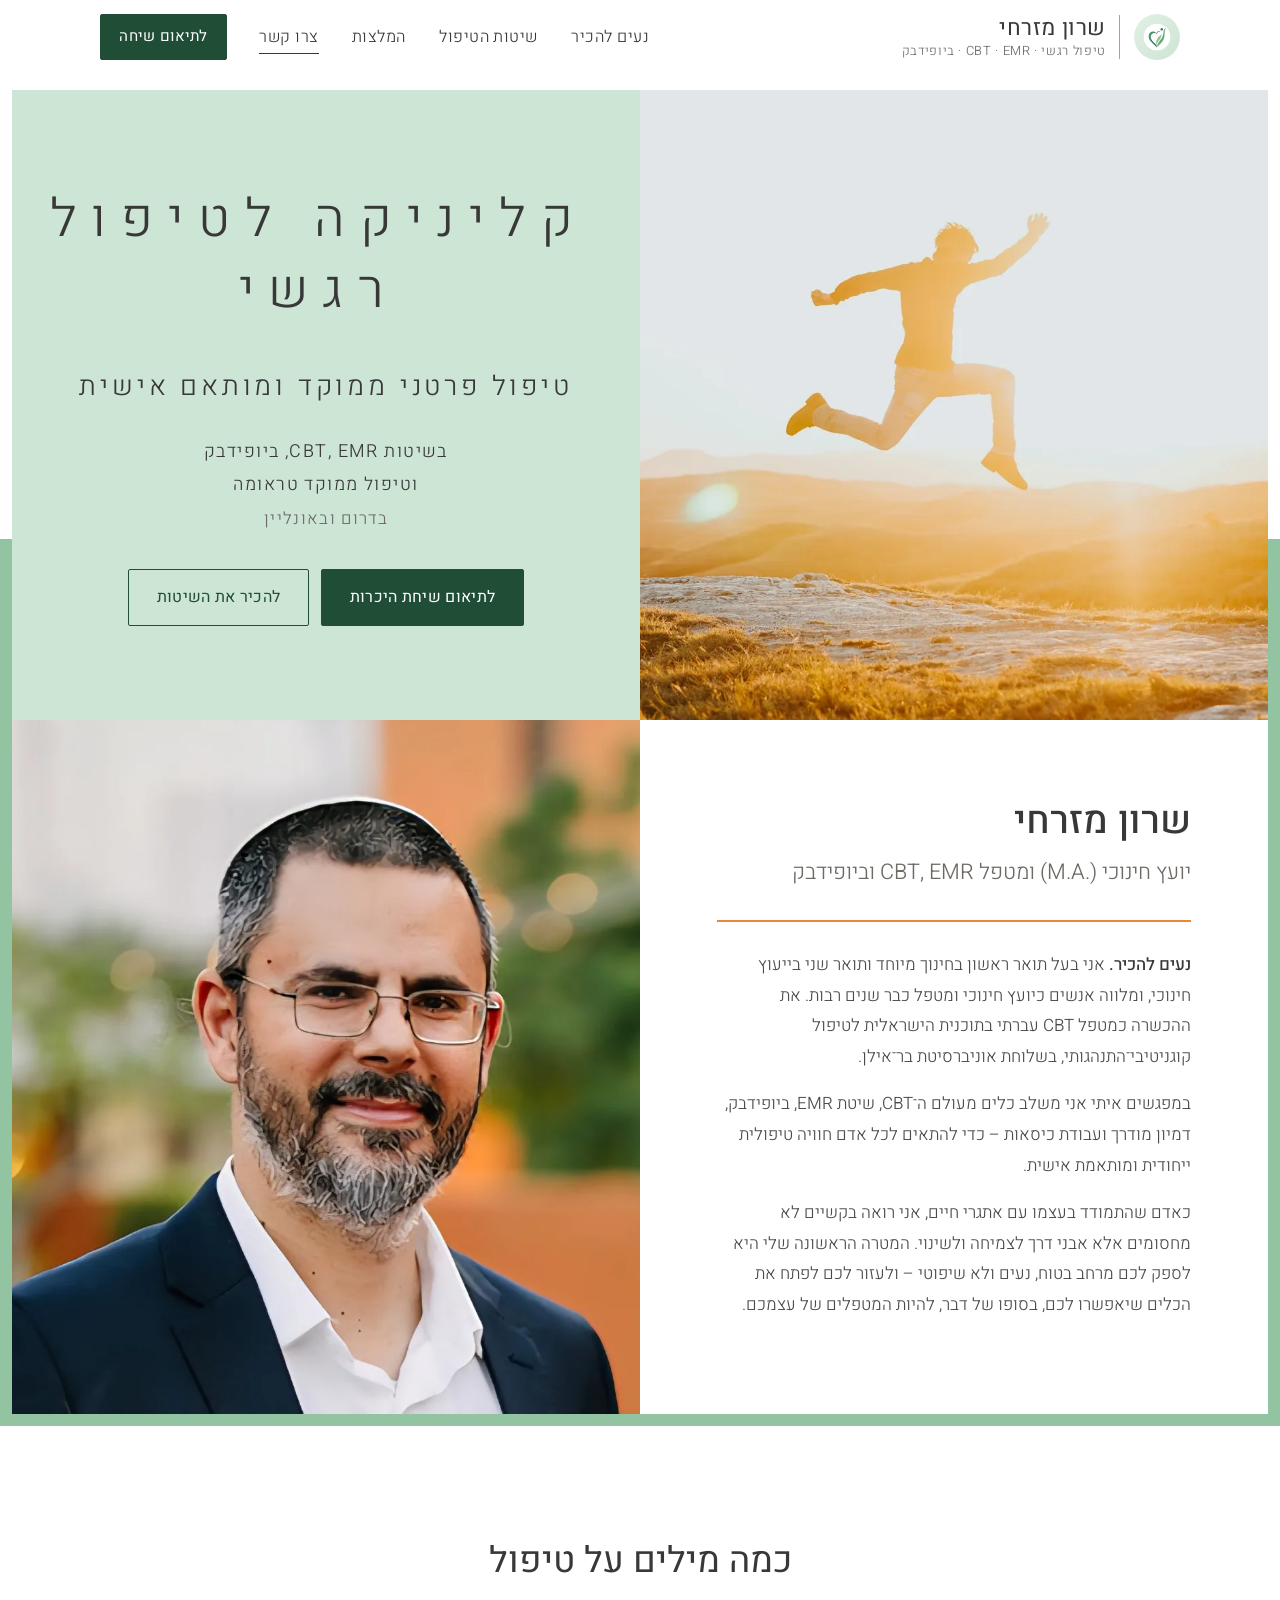
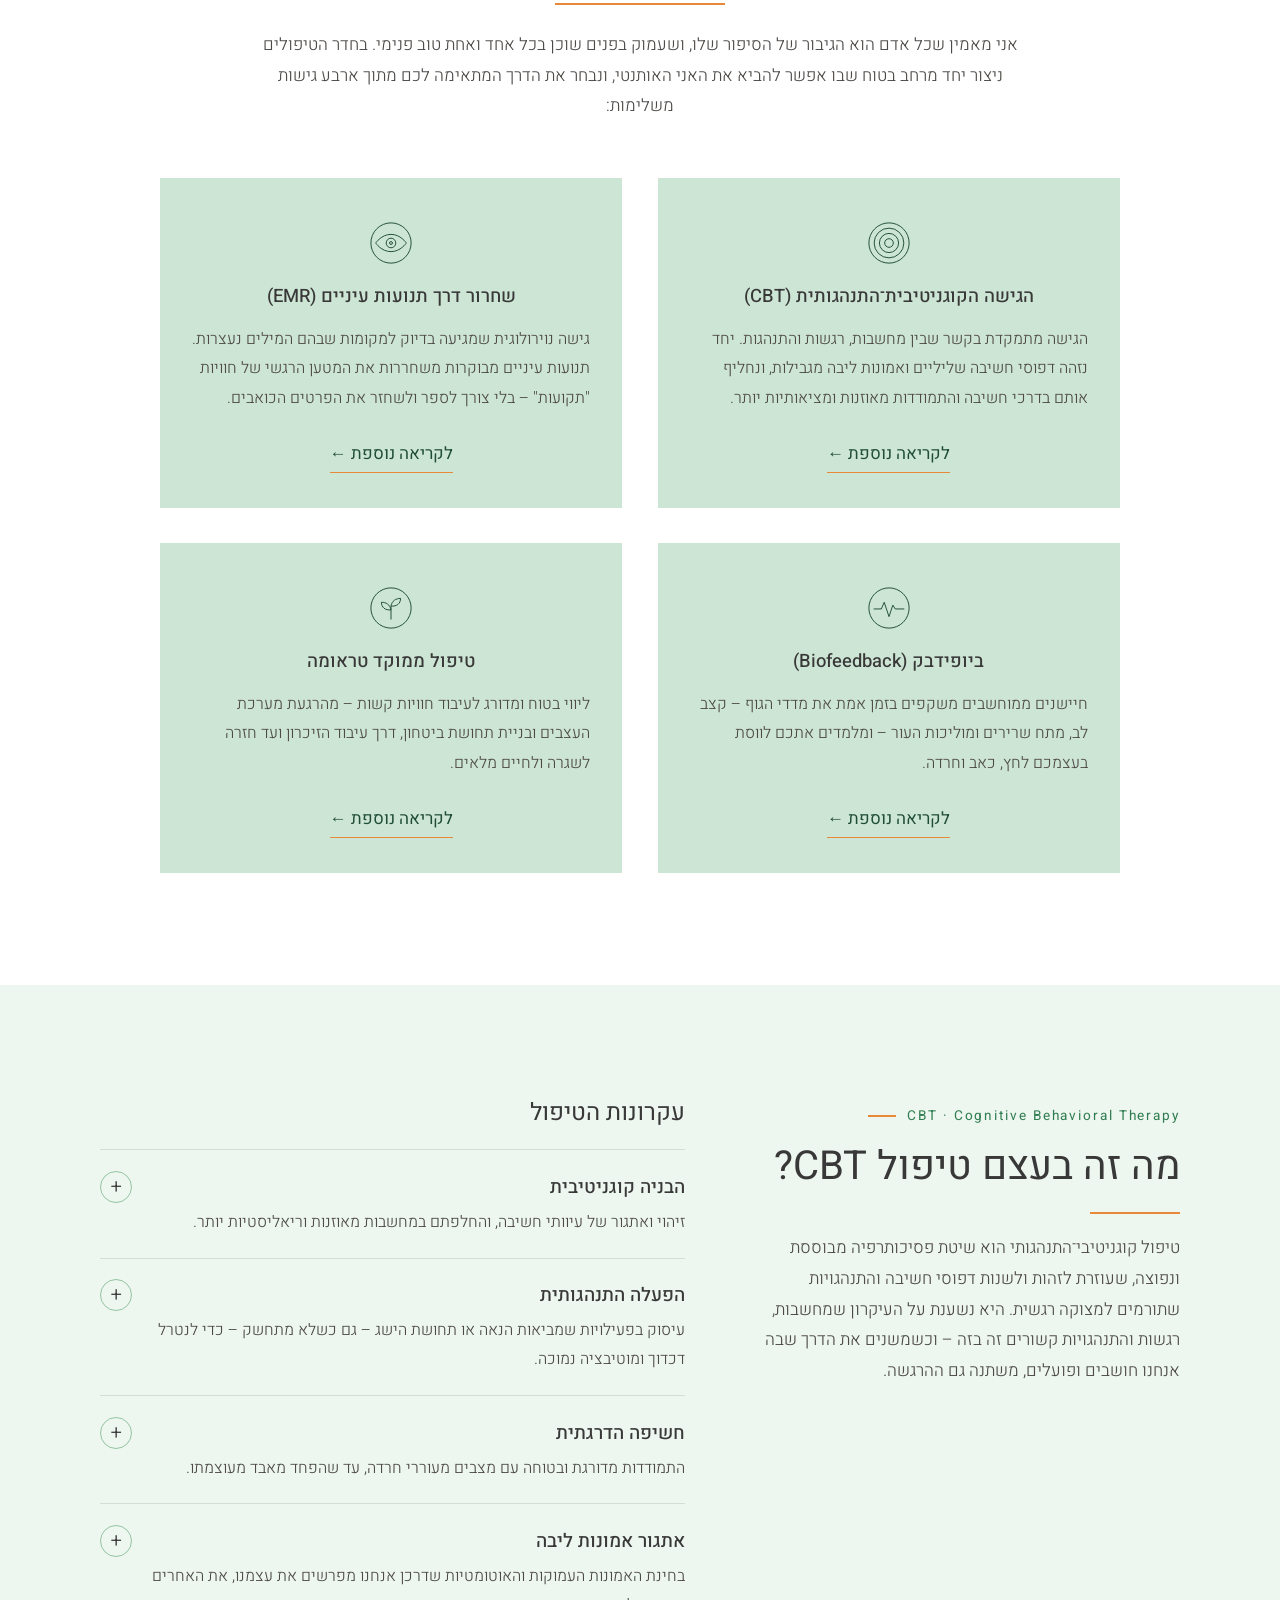
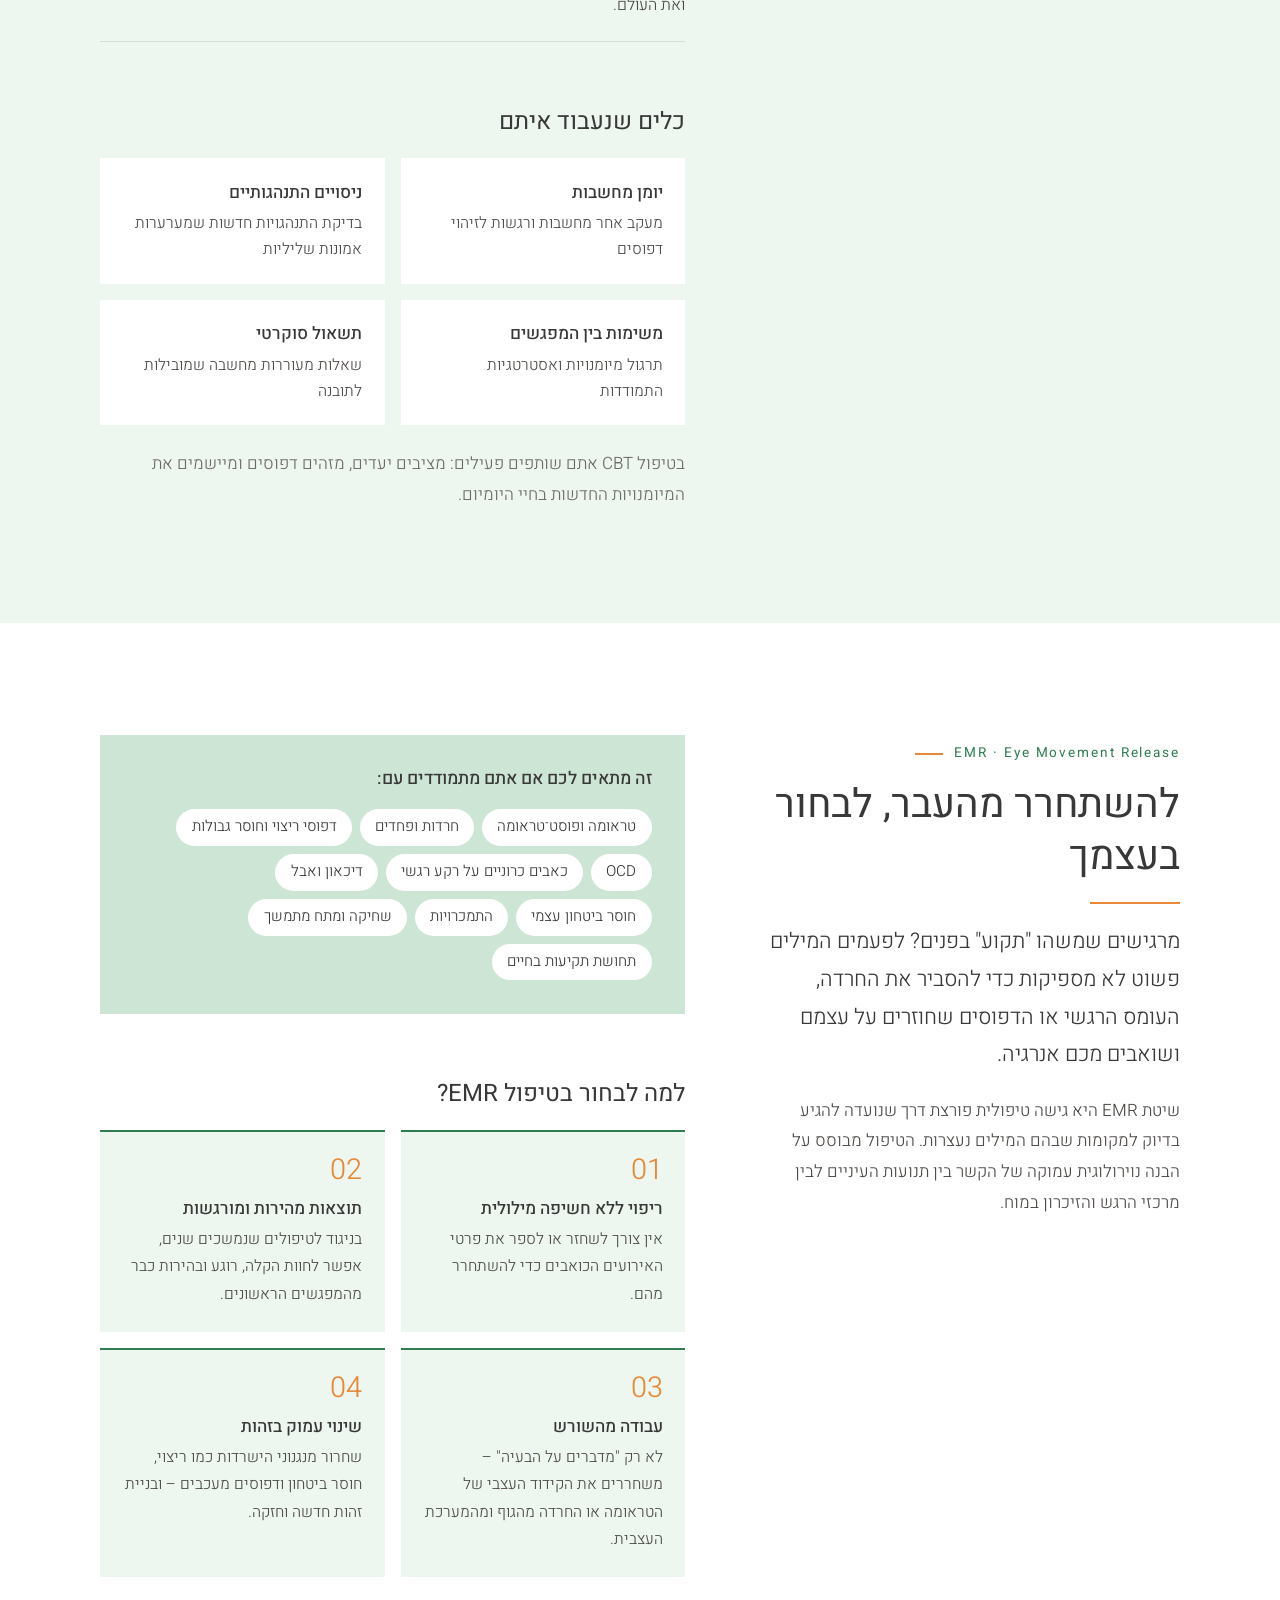
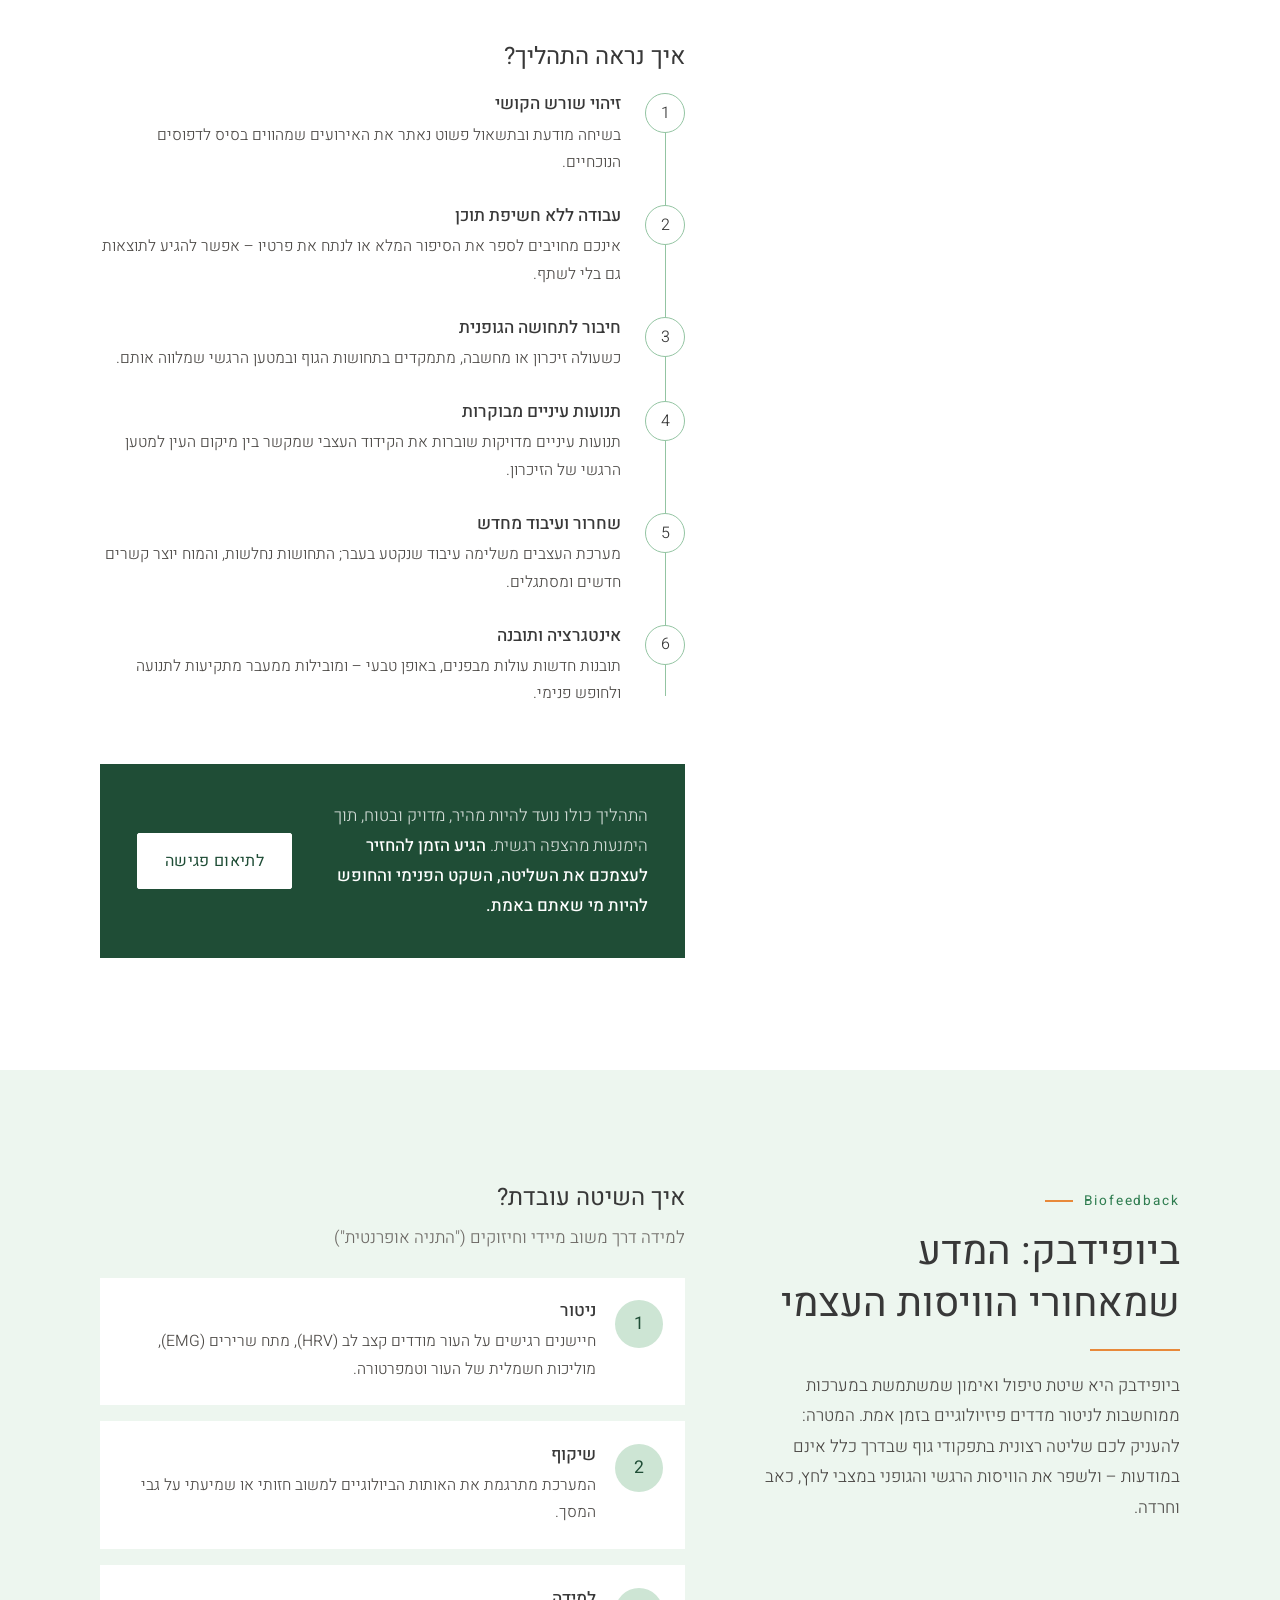
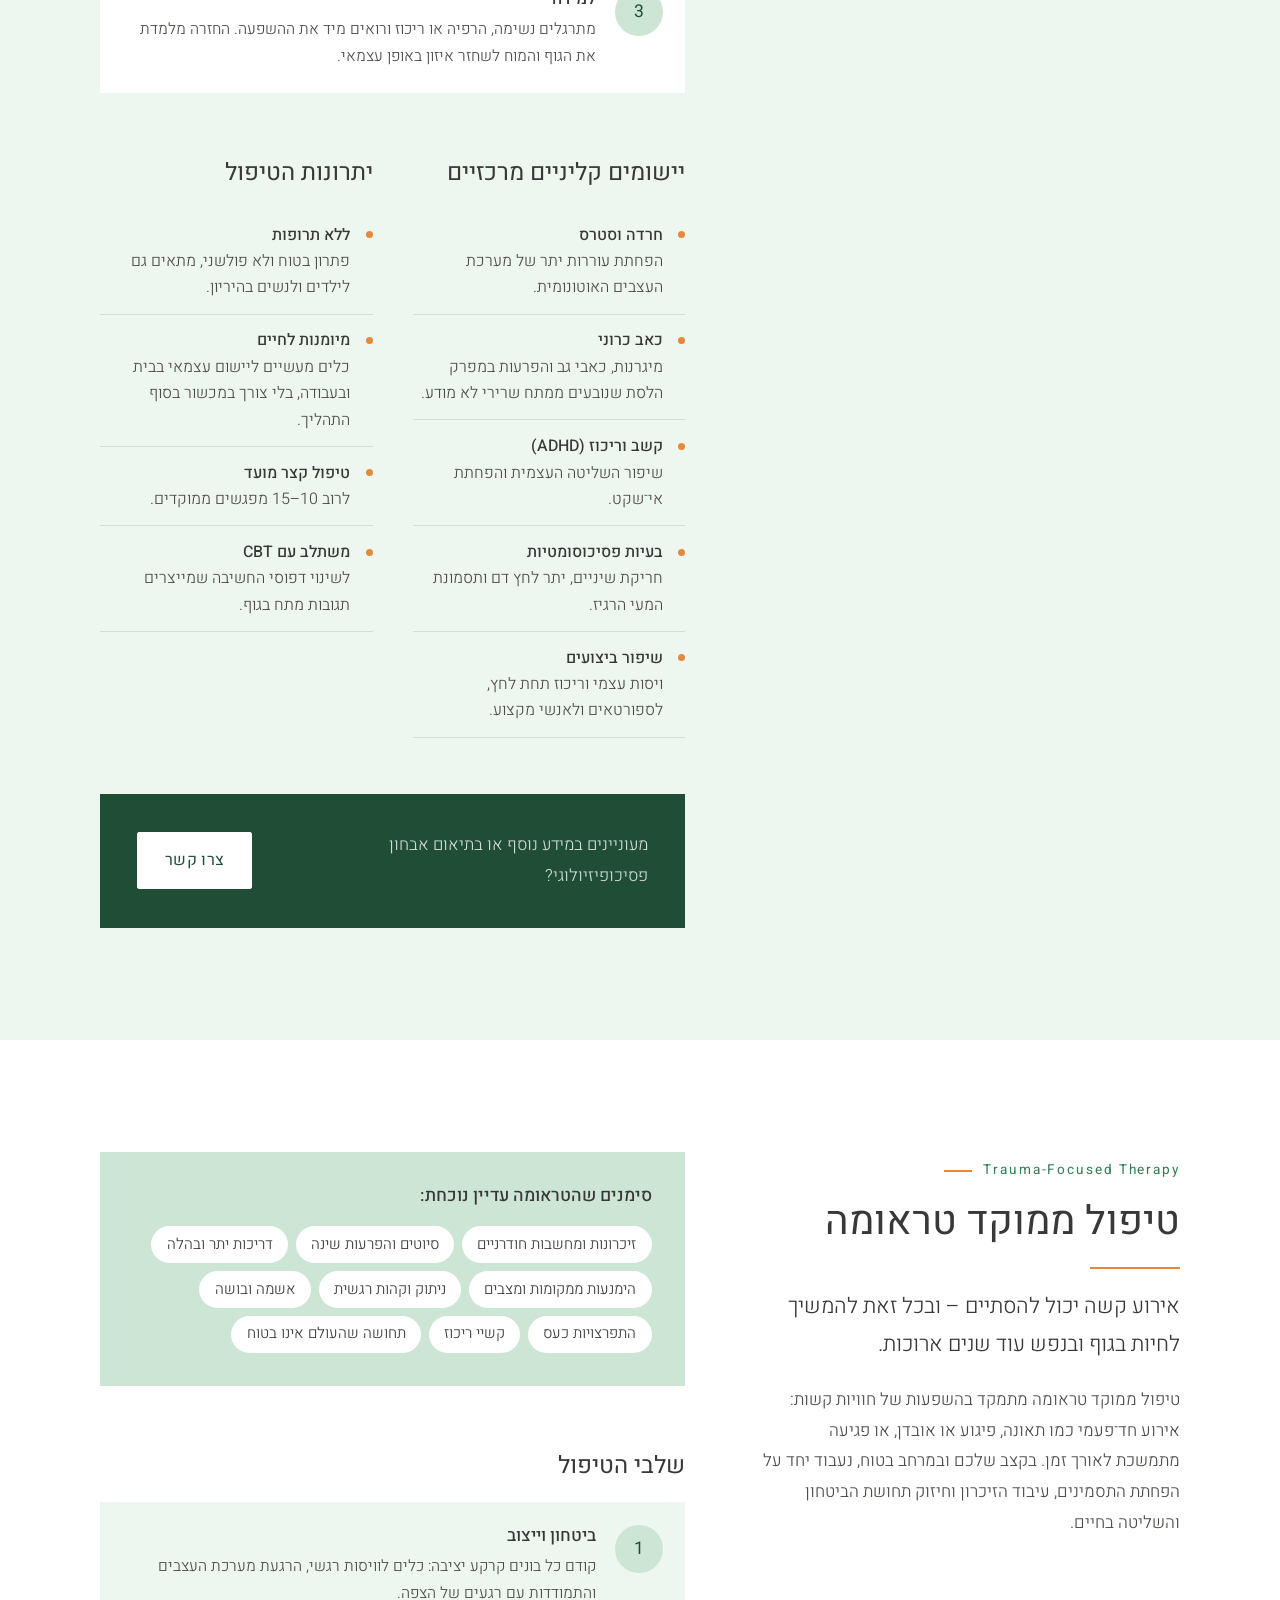
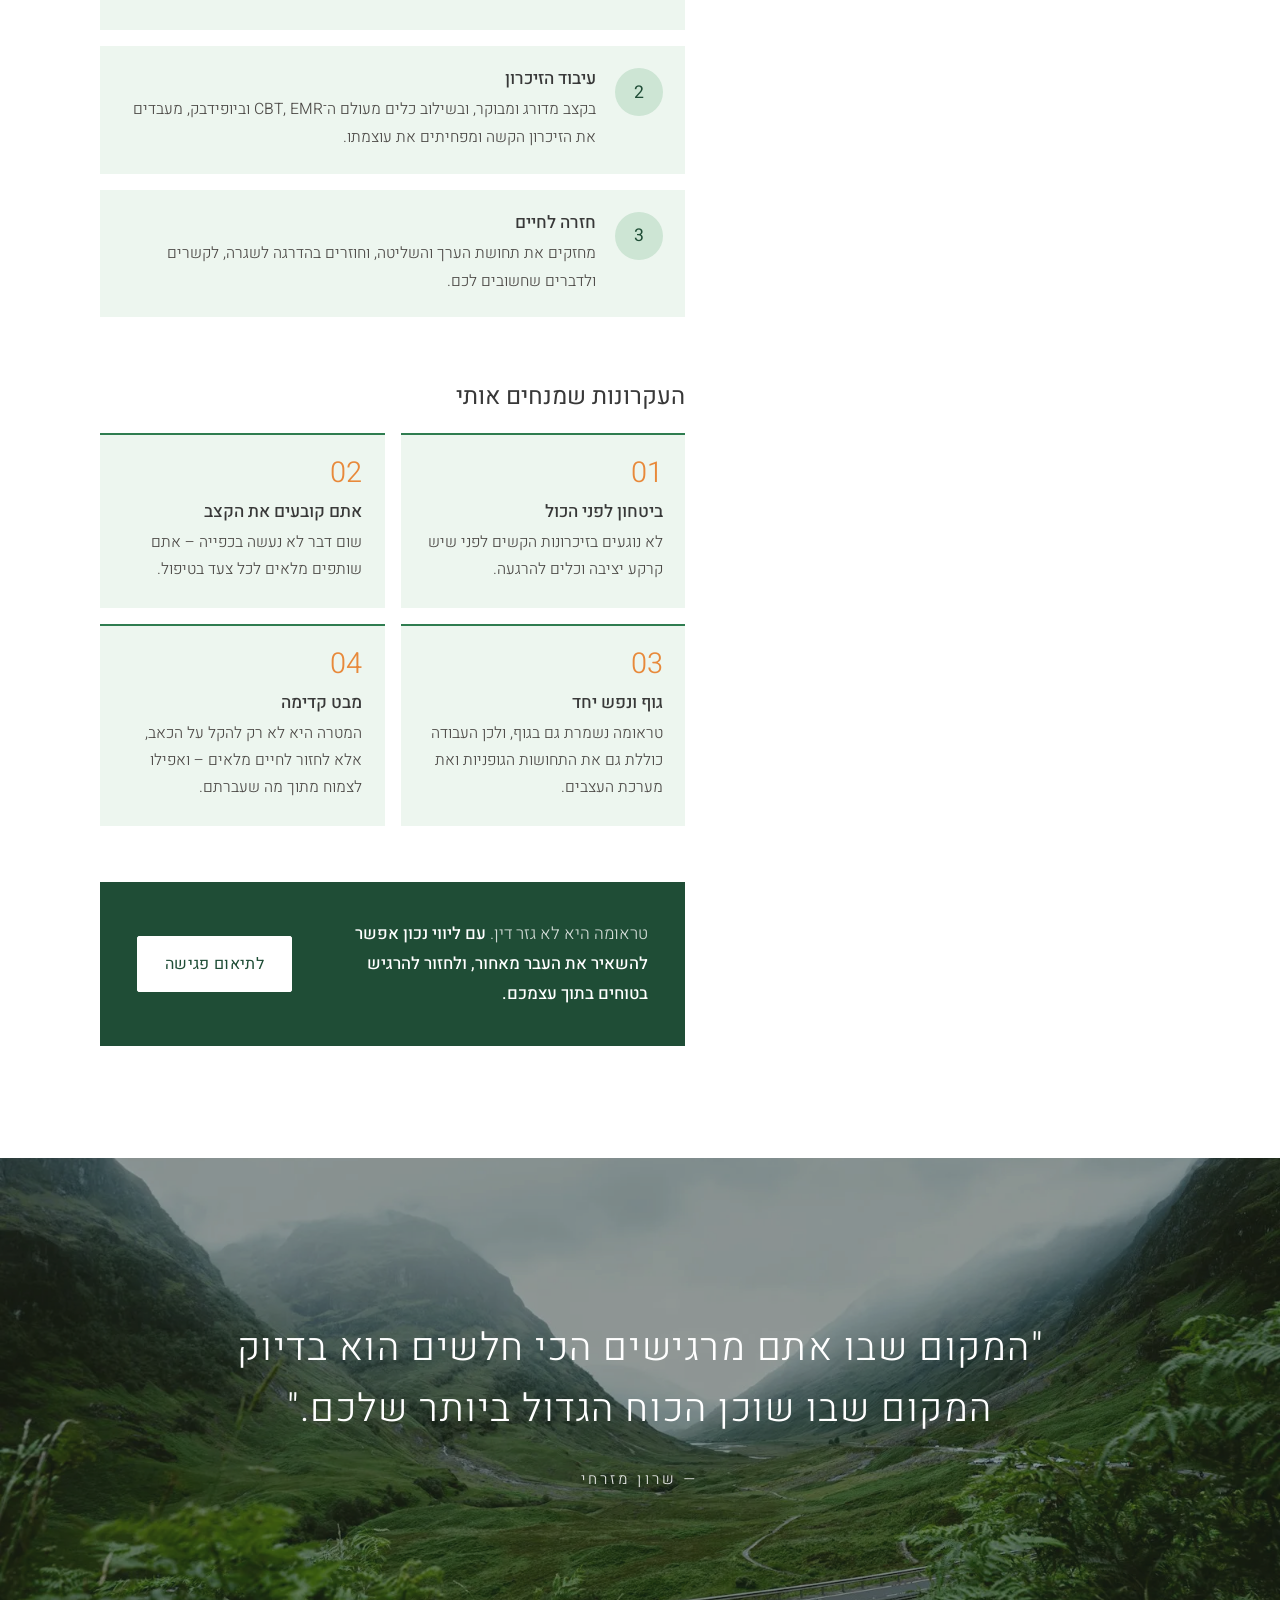
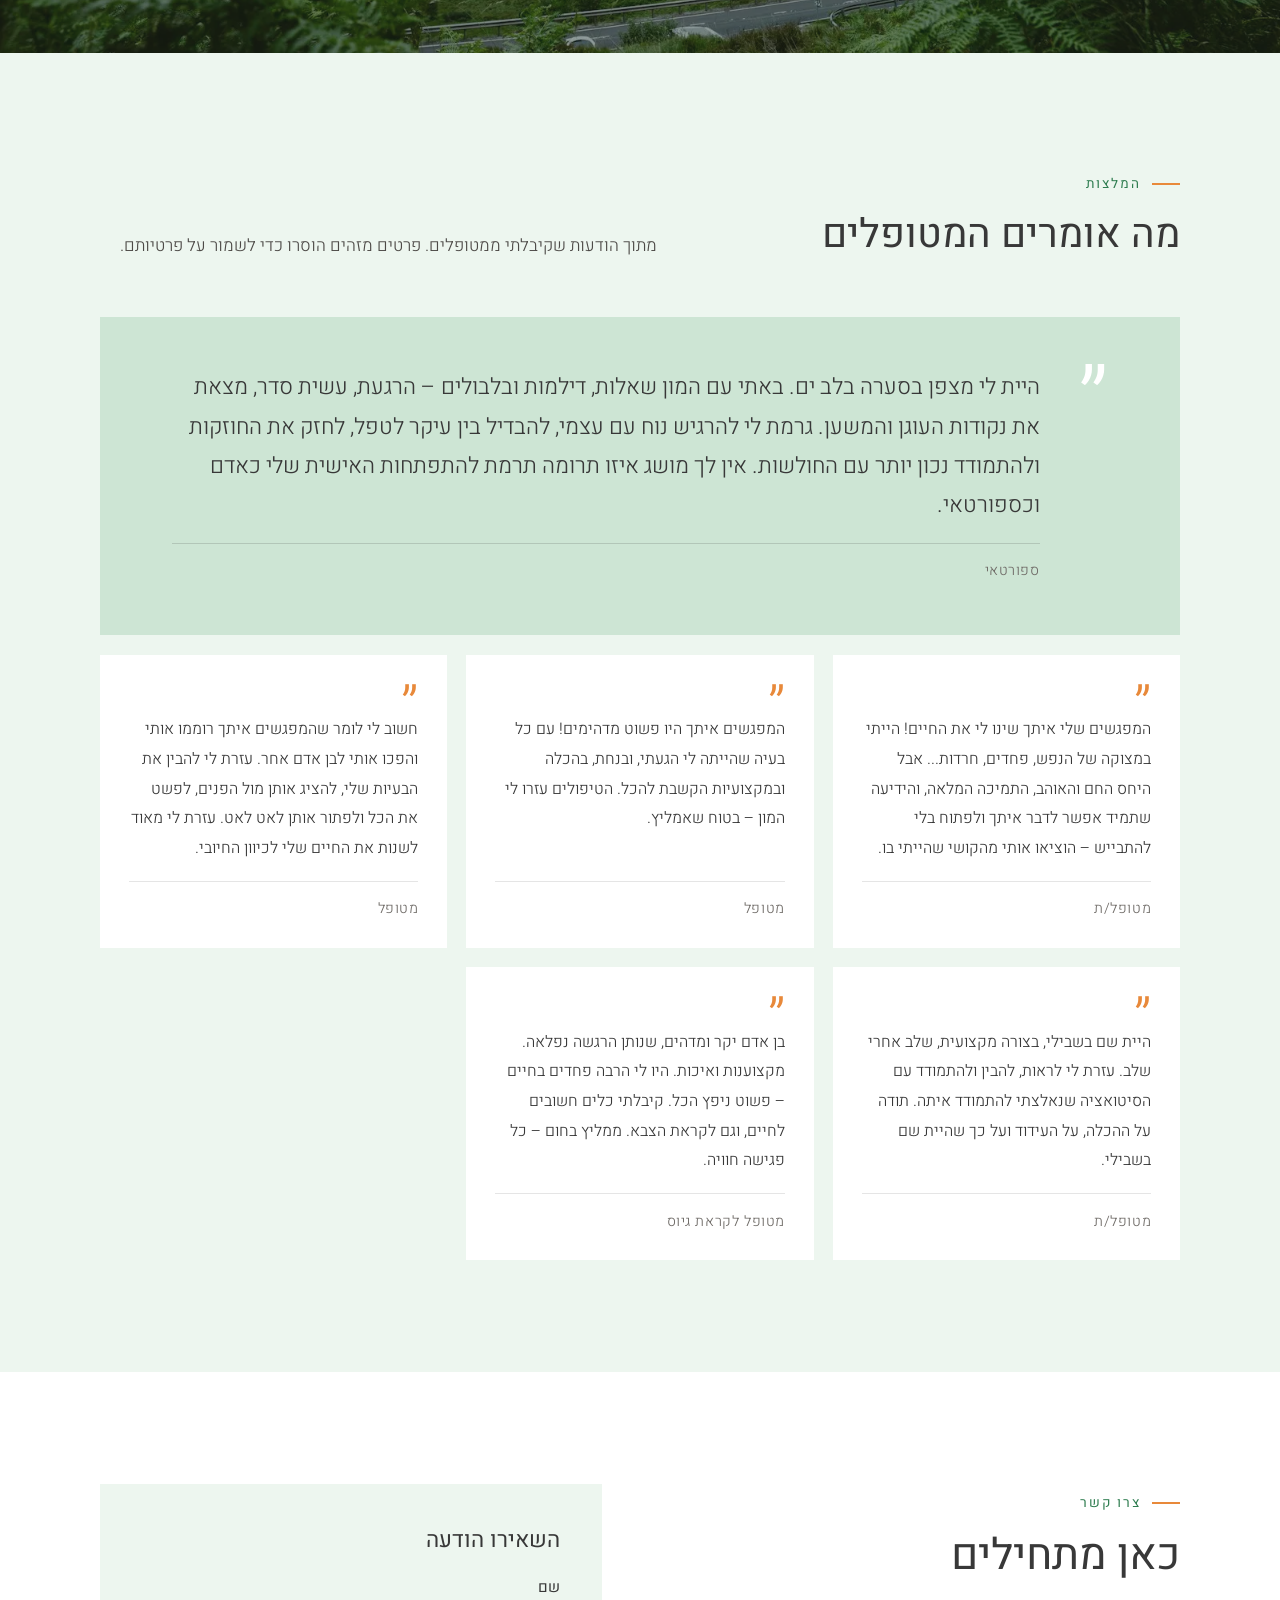
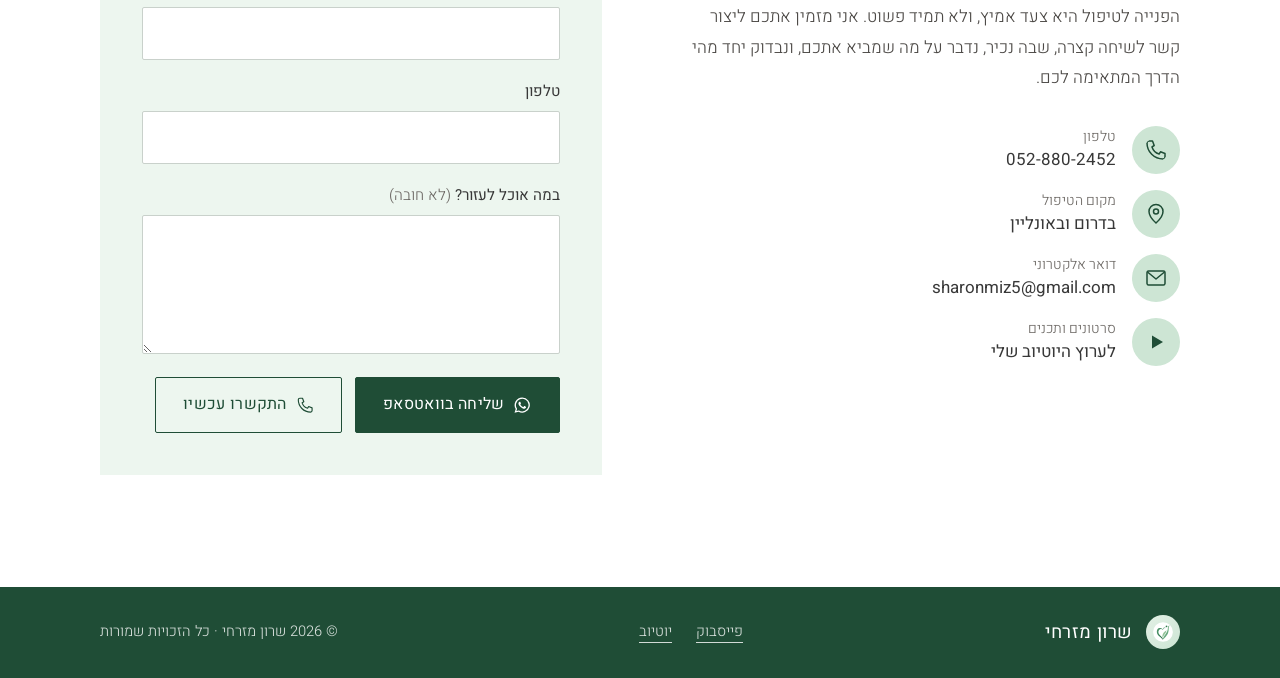
==== commit 9e19216e: "Replace logo with heart-and-leaf mark in site palette Co-Authored-By: Claude Opus 5.5 <noreply@anthr" ====
--- a/index.html
+++ b/index.html
@@ -6,7 +6,7 @@
   <title>שרון מזרחי | טיפול רגשי CBT, EMR וביופידבק | בדרום ובאונליין</title>
   <meta name="description" content="שרון מזרחי – יועץ חינוכי (M.A.) ומטפל רגשי. טיפול פרטני ממוקד ומותאם אישית בשיטות CBT, EMR (שחרור דרך תנועות עיניים), ביופידבק וטיפול ממוקד טראומה, לחרדות, טראומה, OCD, דפוסי ריצוי ותקיעות. בדרום ובאונליין.">
   <meta name="theme-color" content="#cde5d4">
-  <link rel="icon" href="assets/favicon.svg" type="image/svg+xml">
+  <link rel="icon" href="assets/favicon.svg?v=2" type="image/svg+xml">
 
   <meta property="og:type" content="website">
   <meta property="og:locale" content="he_IL">
@@ -42,13 +42,21 @@
   <a class="skip-link" href="#main">דילוג לתוכן</a>
 
   <svg width="0" height="0" style="position:absolute" aria-hidden="true">
-    <symbol id="petal" viewBox="0 0 64 64"><path d="M32 32C27 25 27.5 14 32 8c4.5 6 5 17 0 24Z"/><path d="M32 30V11"/></symbol>
-    <symbol id="logo" viewBox="0 0 64 64">
-      <g fill="none" stroke="currentColor" stroke-width="1" stroke-linejoin="round">
-        <use href="#petal"/><use href="#petal" transform="rotate(45 32 32)"/><use href="#petal" transform="rotate(90 32 32)"/><use href="#petal" transform="rotate(135 32 32)"/>
-        <use href="#petal" transform="rotate(180 32 32)"/><use href="#petal" transform="rotate(225 32 32)"/><use href="#petal" transform="rotate(270 32 32)"/><use href="#petal" transform="rotate(315 32 32)"/>
-        <circle cx="32" cy="32" r="1.6"/>
-      </g>
+    <defs>
+      <linearGradient id="logo-ring" x1="0" y1="0" x2="1" y2="1"><stop offset="0" stop-color="#e2f0e5"/><stop offset="1" stop-color="#cde5d4"/></linearGradient>
+      <linearGradient id="logo-teal" x1="0" y1="0" x2="1" y2="1"><stop offset="0" stop-color="#5a9e74"/><stop offset=".52" stop-color="#2f7d50"/><stop offset="1" stop-color="#1f4d36"/></linearGradient>
+      <linearGradient id="logo-green" x1="0" y1="0" x2="1" y2="1"><stop offset="0" stop-color="#b3d8a8"/><stop offset=".55" stop-color="#6aac80"/><stop offset="1" stop-color="#2f7d50"/></linearGradient>
+      <linearGradient id="logo-leaf" x1="0" y1="0" x2="1" y2="1"><stop offset="0" stop-color="#c6e4b9"/><stop offset="1" stop-color="#3d8a5c"/></linearGradient>
+    </defs>
+    <symbol id="logo" viewBox="21.5 3 286 286">
+      <circle cx="164.5" cy="146" r="143" fill="url(#logo-ring)"/>
+      <circle cx="164.5" cy="146" r="83" fill="#fff"/>
+      <path fill="url(#logo-teal)" d="M162.4 210.8C157.2 201.7 148.7 194.8 138.7 185.9C126.9 175.3 116.1 165.1 113.4 151.4C110.7 137.9 115.2 122.9 126.3 115.5C137.5 108 151.4 111.4 160.5 122C165.2 115.8 171 112.2 178 111.6C170 115 165.7 120.7 163.2 128C156.1 119.2 146.8 119.1 139.7 122.9C129 128.5 124.3 140.2 126 151.2C128 164.1 140.2 176.3 151.5 187C157.3 192.5 161.6 197.4 163 203.5C163.5 206.1 163.2 208.7 162.4 210.8Z"/>
+      <path fill="url(#logo-green)" d="M162 210.8C165 193.5 171.6 180.8 183.7 166.5C197.8 149.8 205 130.7 205.8 108.8C206.1 100.8 210.8 94.2 220 89.8C211.8 103.1 213.2 118.6 211.5 134.4C209.2 156.3 201.2 172 187.4 186.5C177.4 197 168.3 204.5 162 210.8Z"/>
+      <path fill="url(#logo-leaf)" d="M161.1 195.4C157.8 182.8 159.2 169.7 165.6 157.6C171.4 146.5 182.3 137 194.4 130.5C191 144.2 186 155 178.5 165.2C172.2 173.7 165.5 184.7 161.1 195.4Z"/>
+      <path d="M161.5 197.2C168.1 174.2 179.1 151.5 195.2 131.5" fill="none" stroke="#edf6ef" stroke-width="1.5" stroke-linecap="round" opacity=".72"/>
+      <path fill="url(#logo-teal)" d="M163.4 115C171 107.4 182.5 107 190 114C182.2 110.7 173 111.6 163.4 115Z"/>
+      <circle cx="193.8" cy="98.4" r="7.7" fill="url(#logo-teal)"/>
     </symbol>
     <symbol id="i-whatsapp" viewBox="0 0 24 24"><path fill="currentColor" d="M12.04 2a9.9 9.9 0 0 0-8.5 14.98L2 22l5.17-1.5A9.9 9.9 0 1 0 12.04 2Zm0 18.1a8.2 8.2 0 0 1-4.2-1.15l-.3-.18-3.07.9.9-3-.2-.31a8.2 8.2 0 1 1 6.87 3.74Zm4.5-6.13c-.25-.12-1.46-.72-1.69-.8-.23-.08-.39-.12-.55.12-.17.25-.64.8-.78.97-.14.16-.29.18-.53.06a6.7 6.7 0 0 1-3.34-2.92c-.25-.43.25-.4.72-1.33.08-.16.04-.3-.02-.43-.06-.12-.55-1.33-.76-1.82-.2-.48-.4-.41-.55-.42h-.47a.9.9 0 0 0-.65.3 2.74 2.74 0 0 0-.85 2.03 4.75 4.75 0 0 0 1 2.53 10.9 10.9 0 0 0 4.18 3.69c1.55.67 2.16.73 2.94.61.47-.07 1.46-.6 1.66-1.18.2-.58.2-1.07.14-1.18-.06-.1-.22-.16-.47-.28Z"/></symbol>
     <symbol id="i-phone" viewBox="0 0 24 24"><path fill="none" stroke="currentColor" stroke-width="1.5" stroke-linejoin="round" d="M5 3h3.5l1.7 4.5-2.2 1.4a11 11 0 0 0 7.1 7.1l1.4-2.2L21 15.5V19a2 2 0 0 1-2 2A16 16 0 0 1 3 5a2 2 0 0 1 2-2Z"/></symbol>
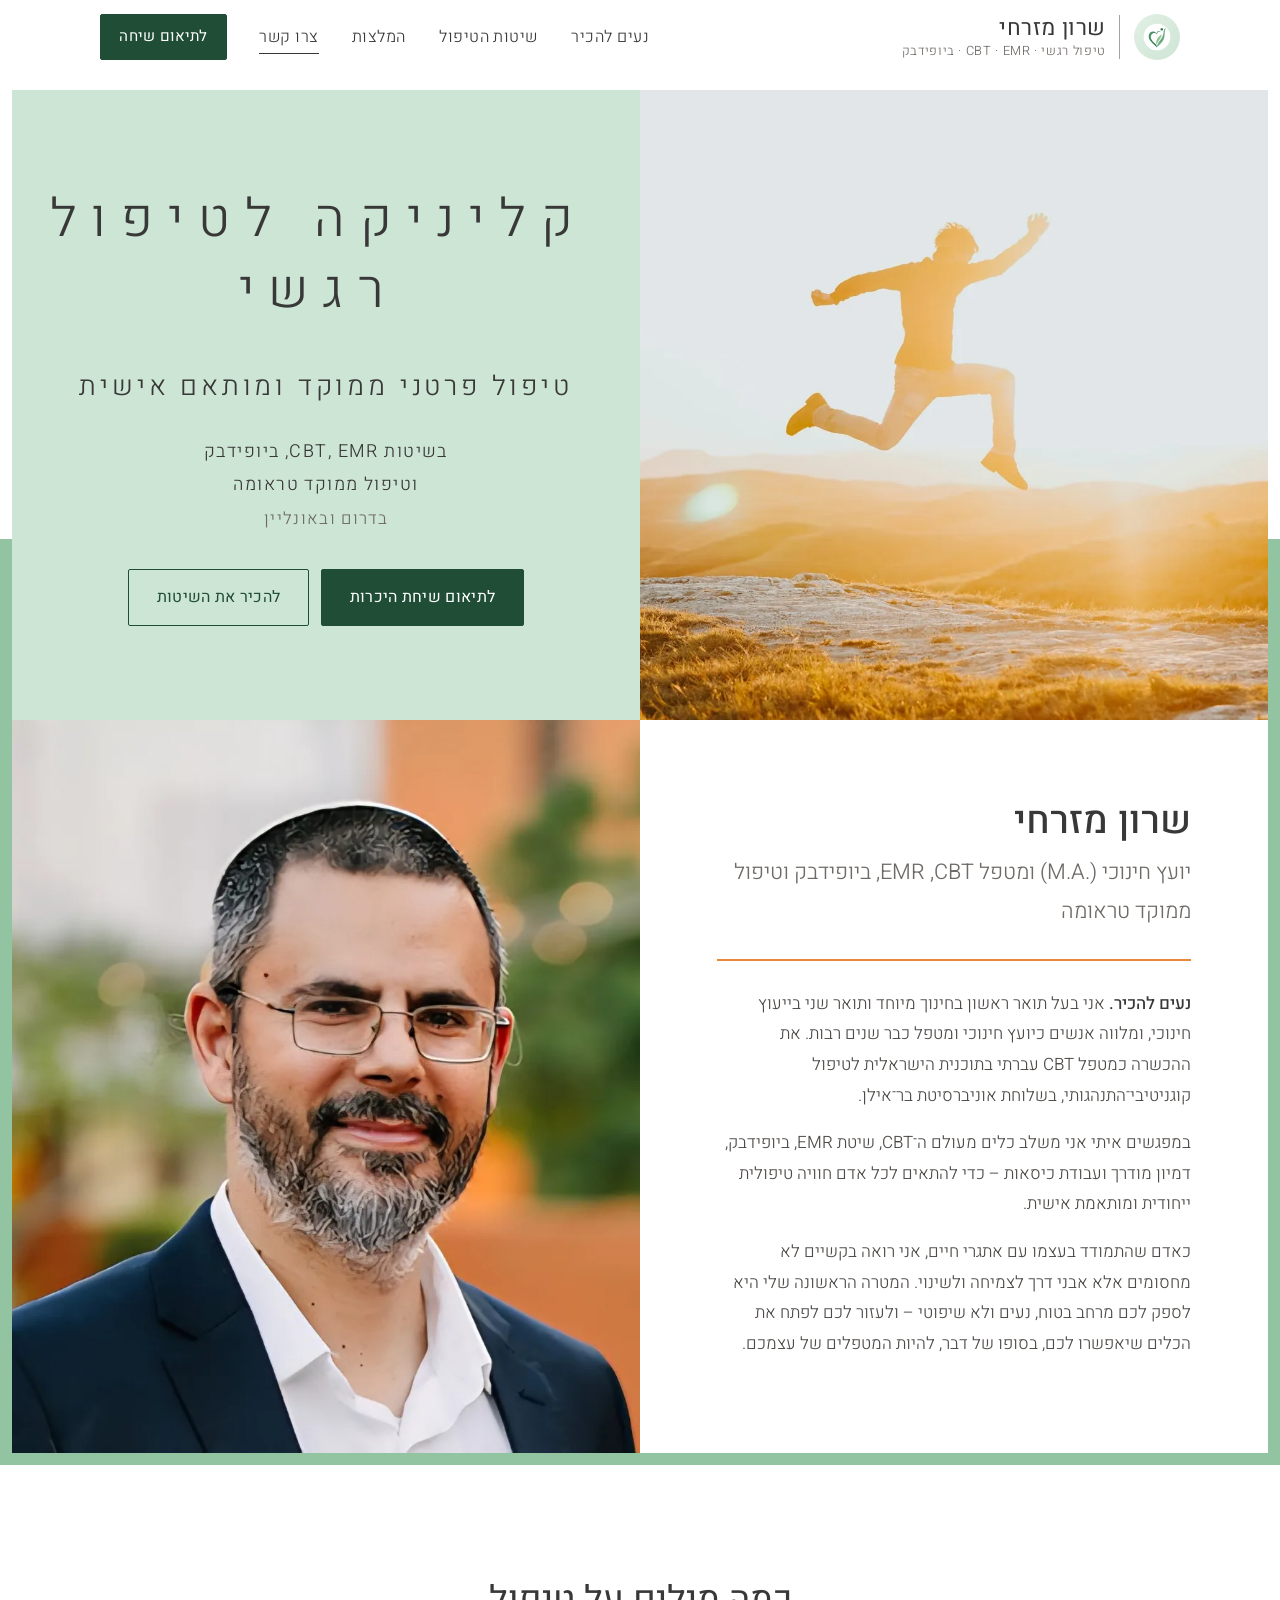
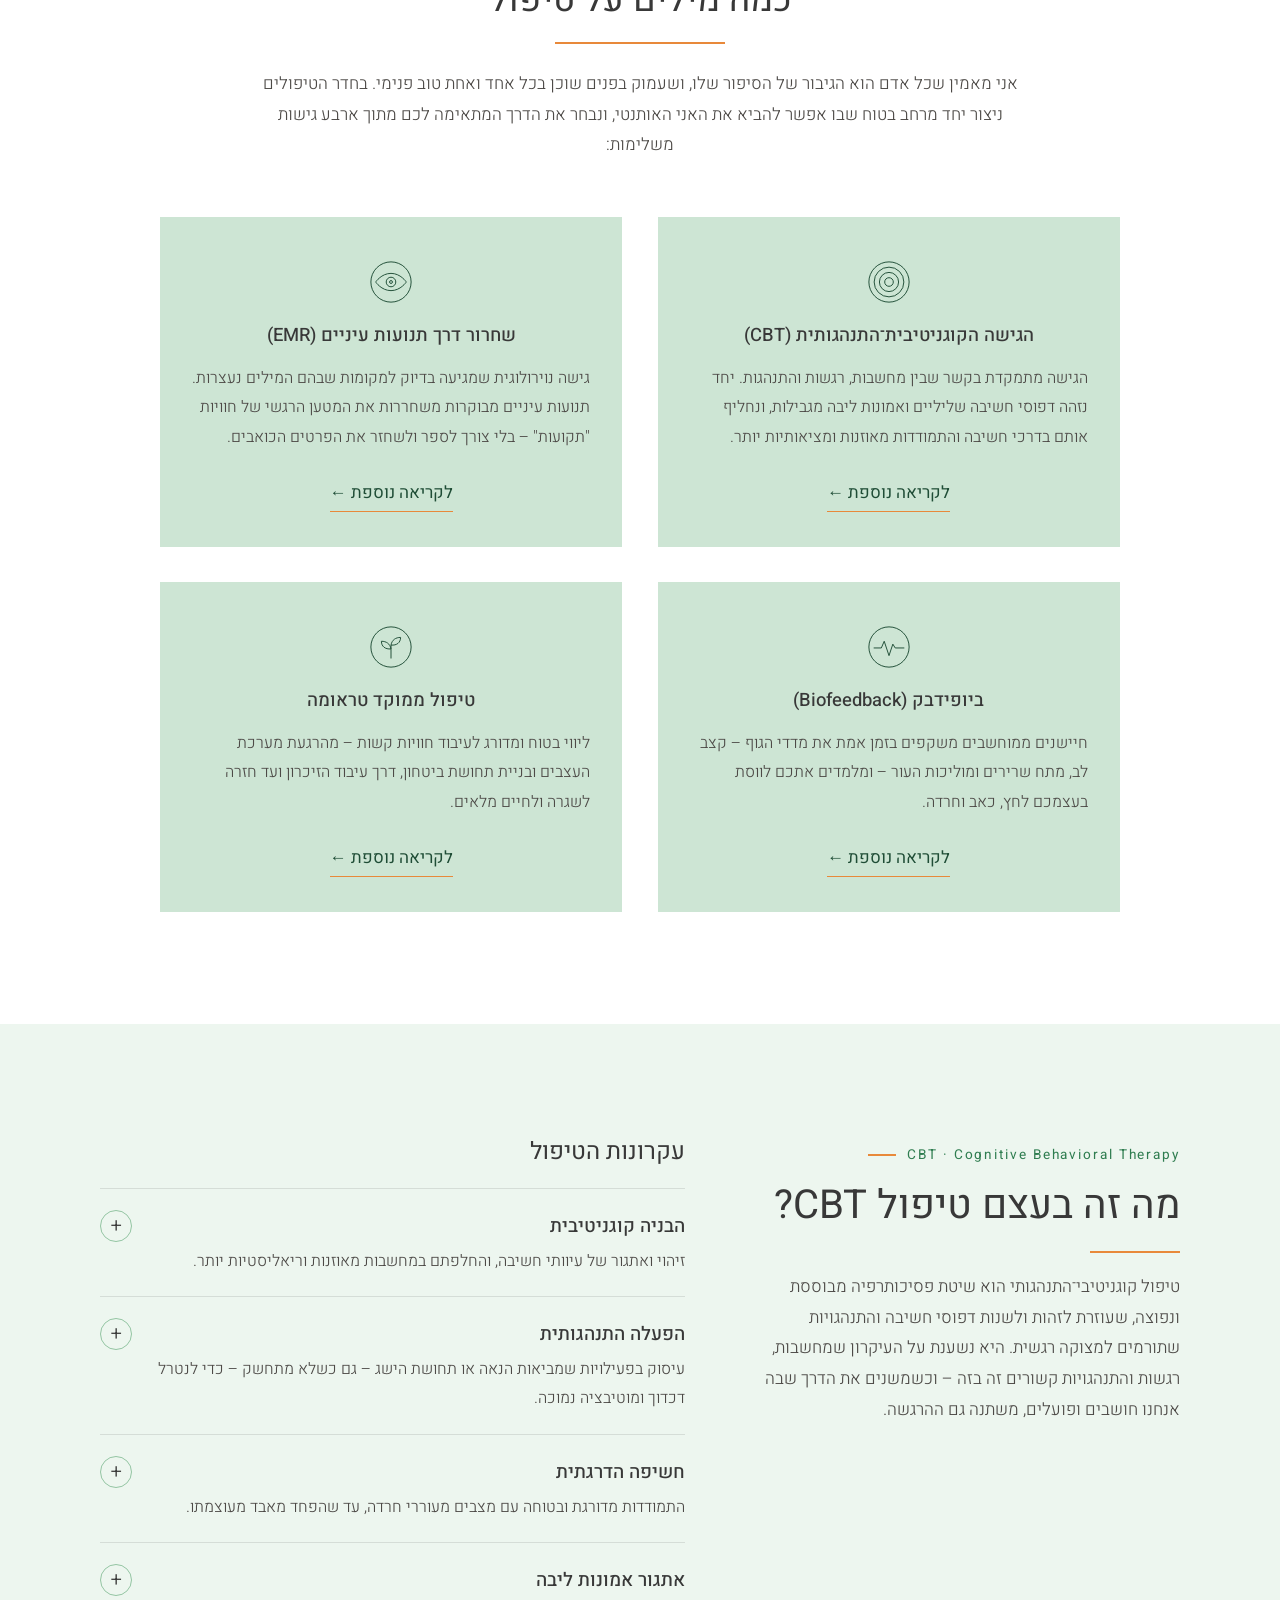
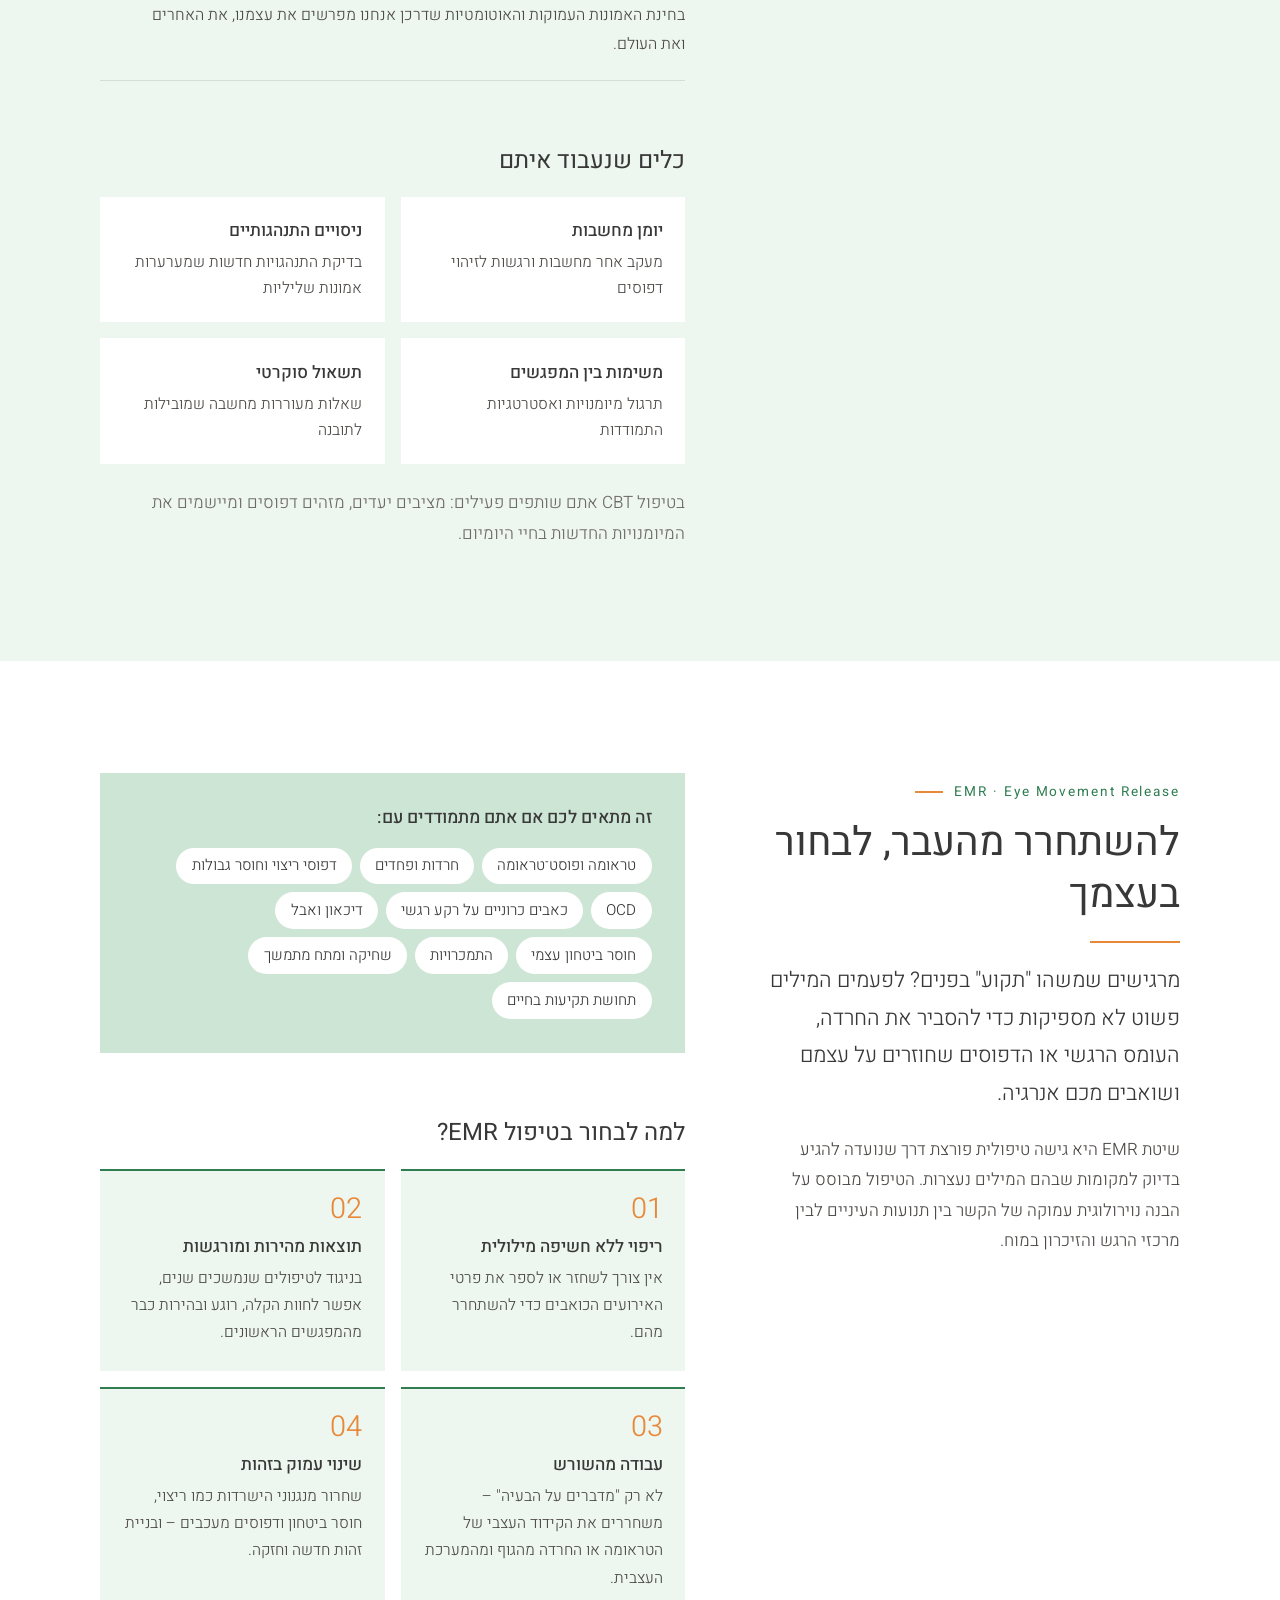
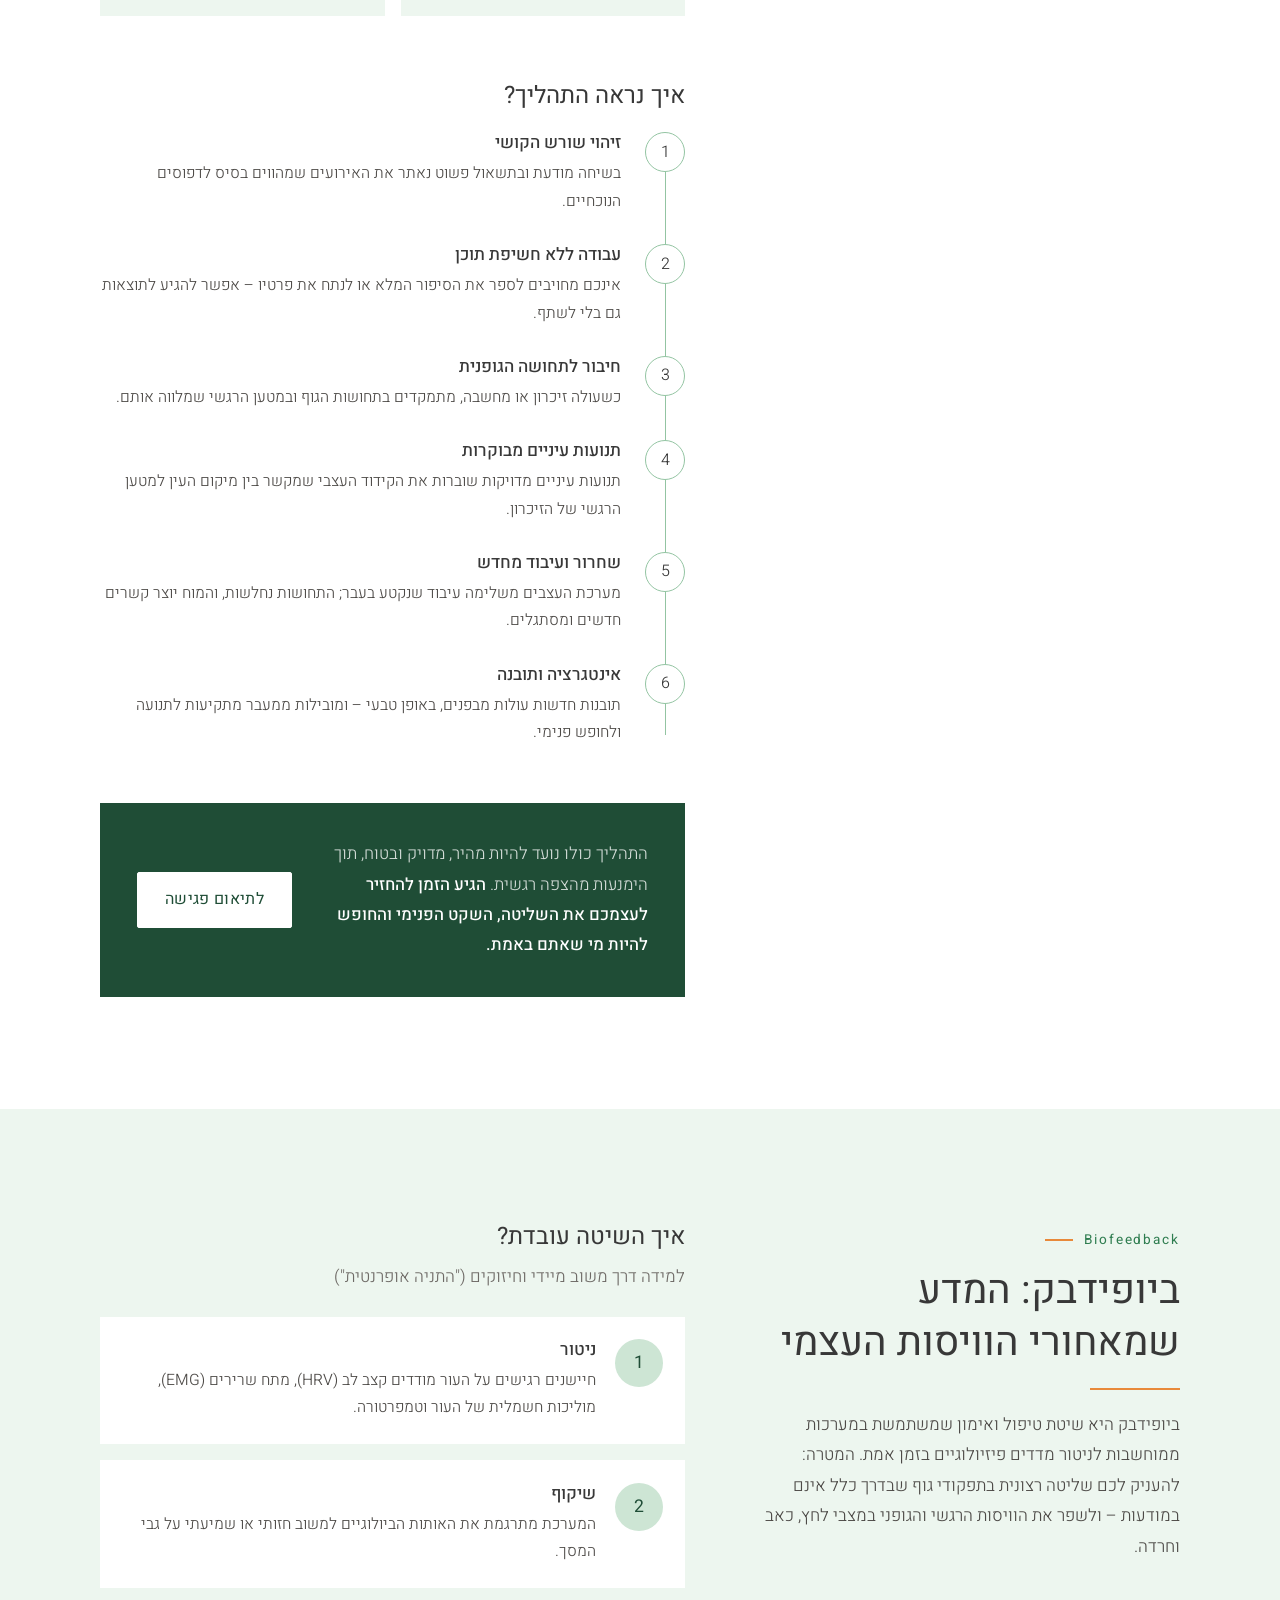
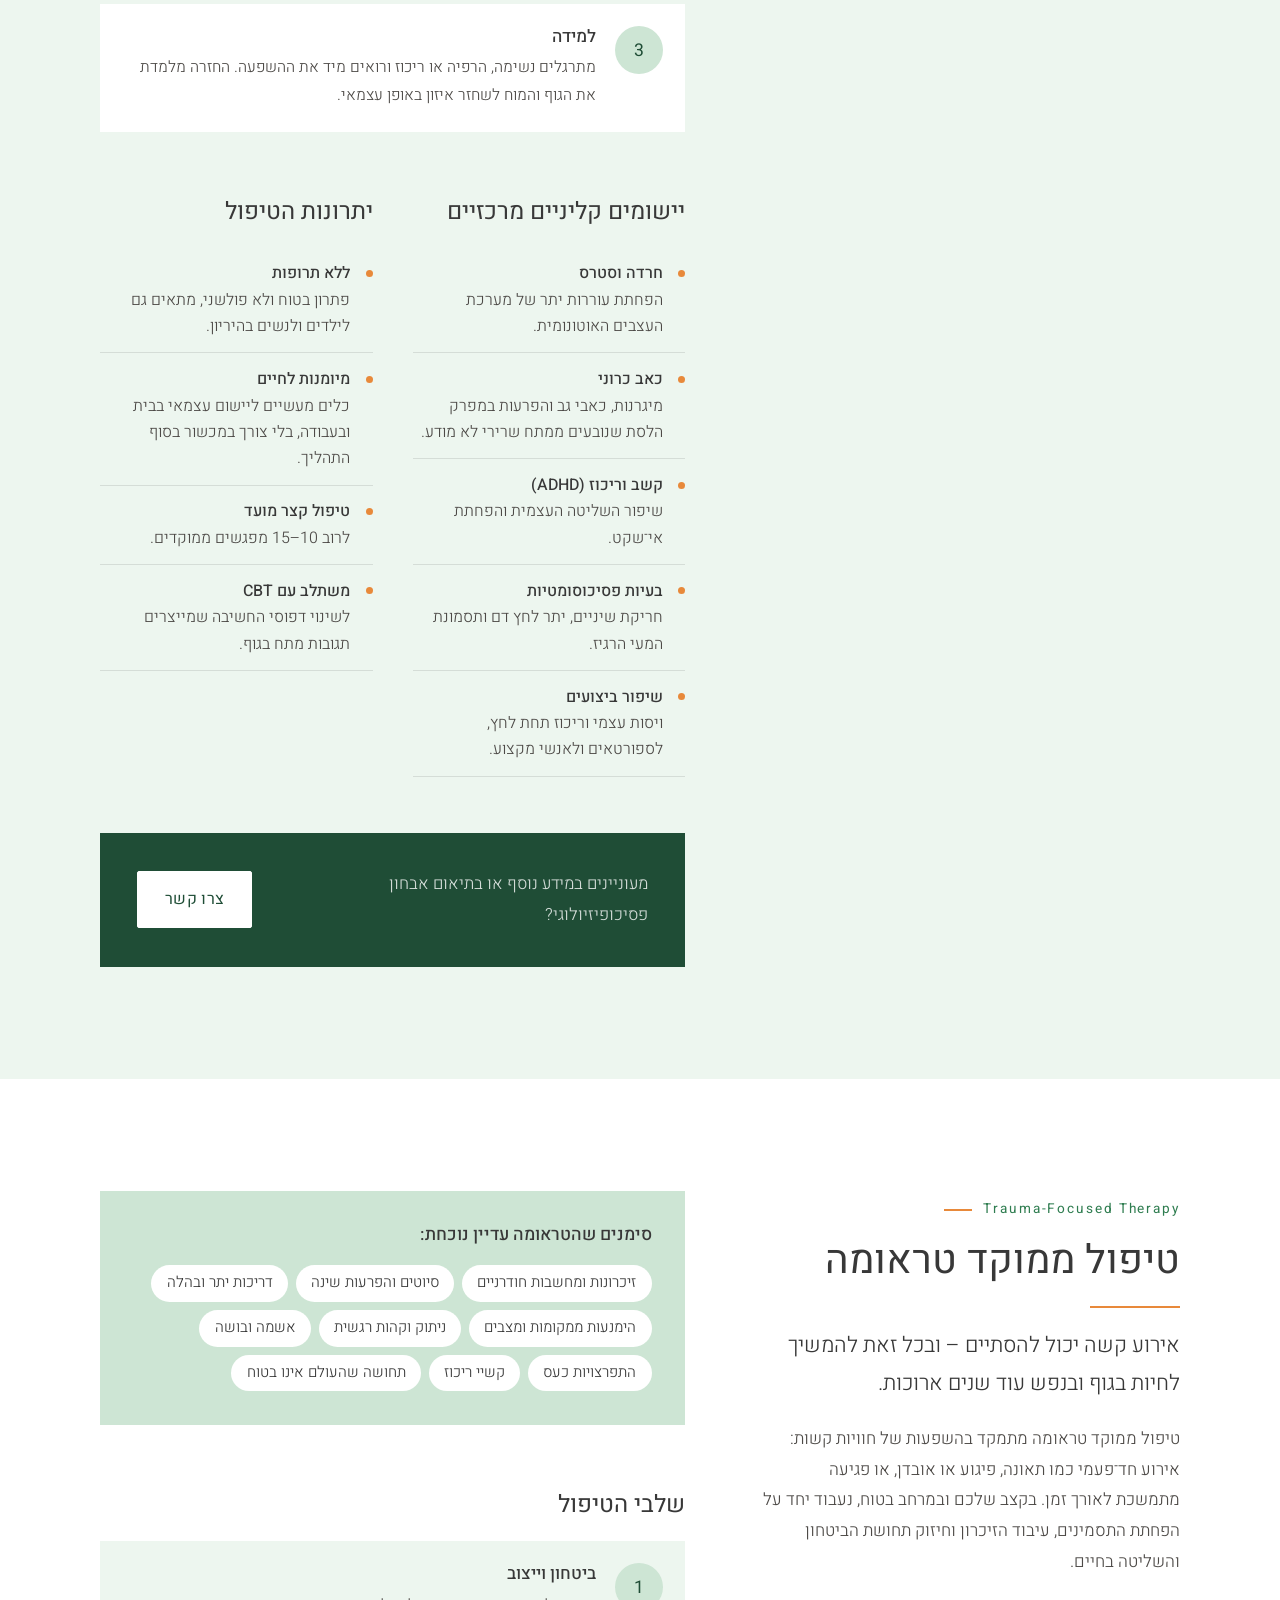
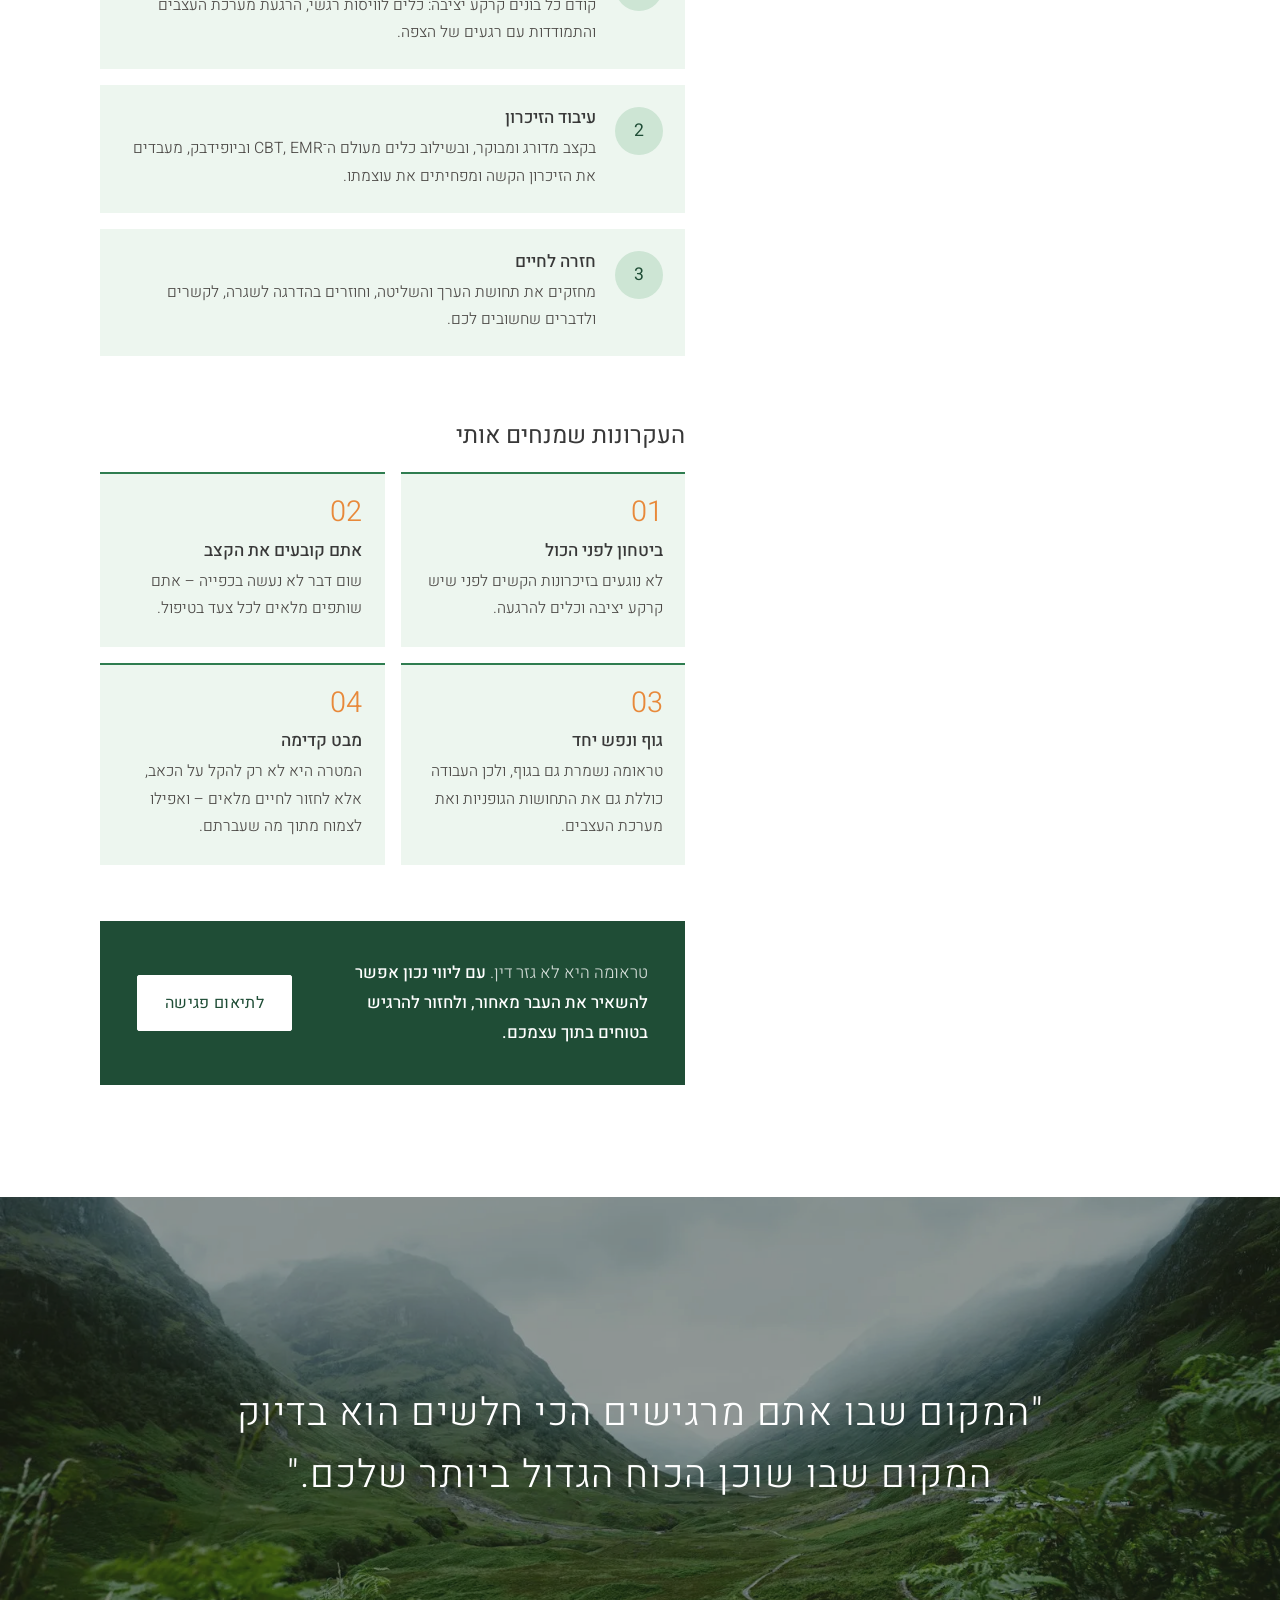
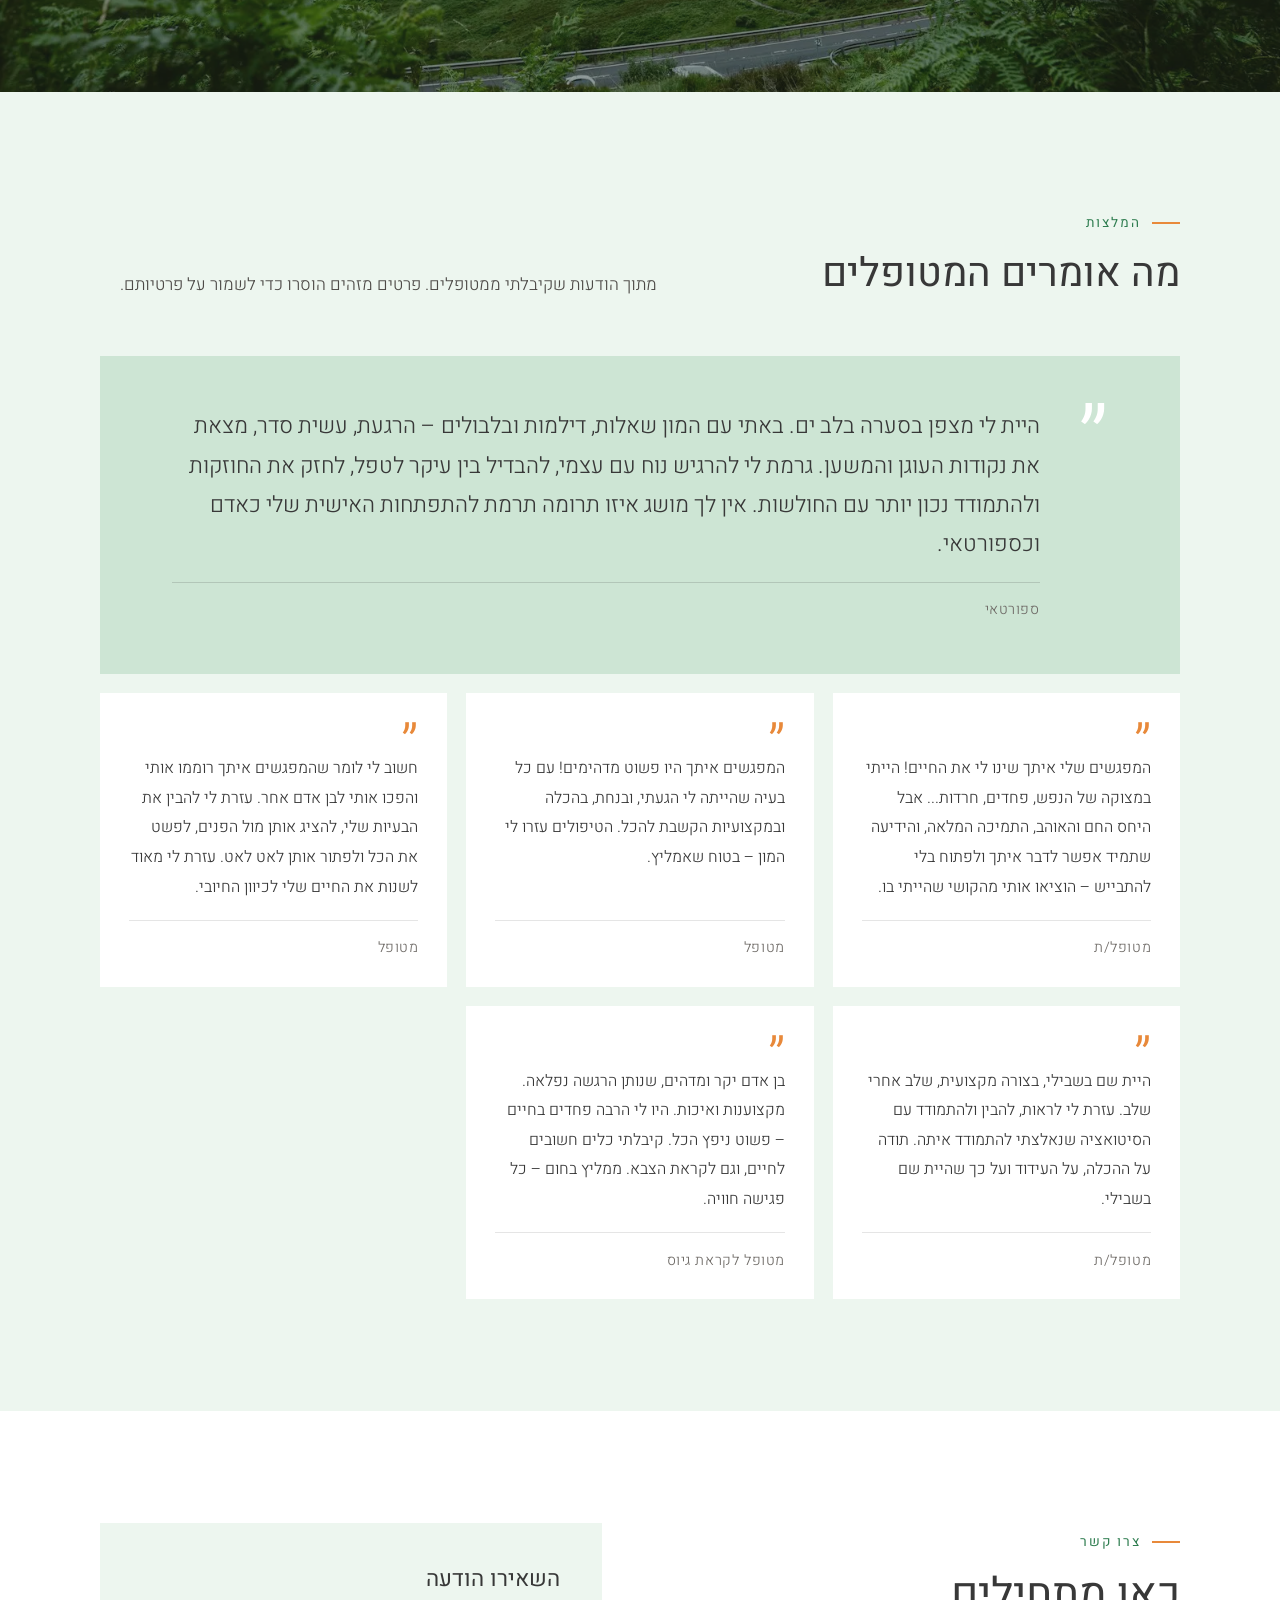
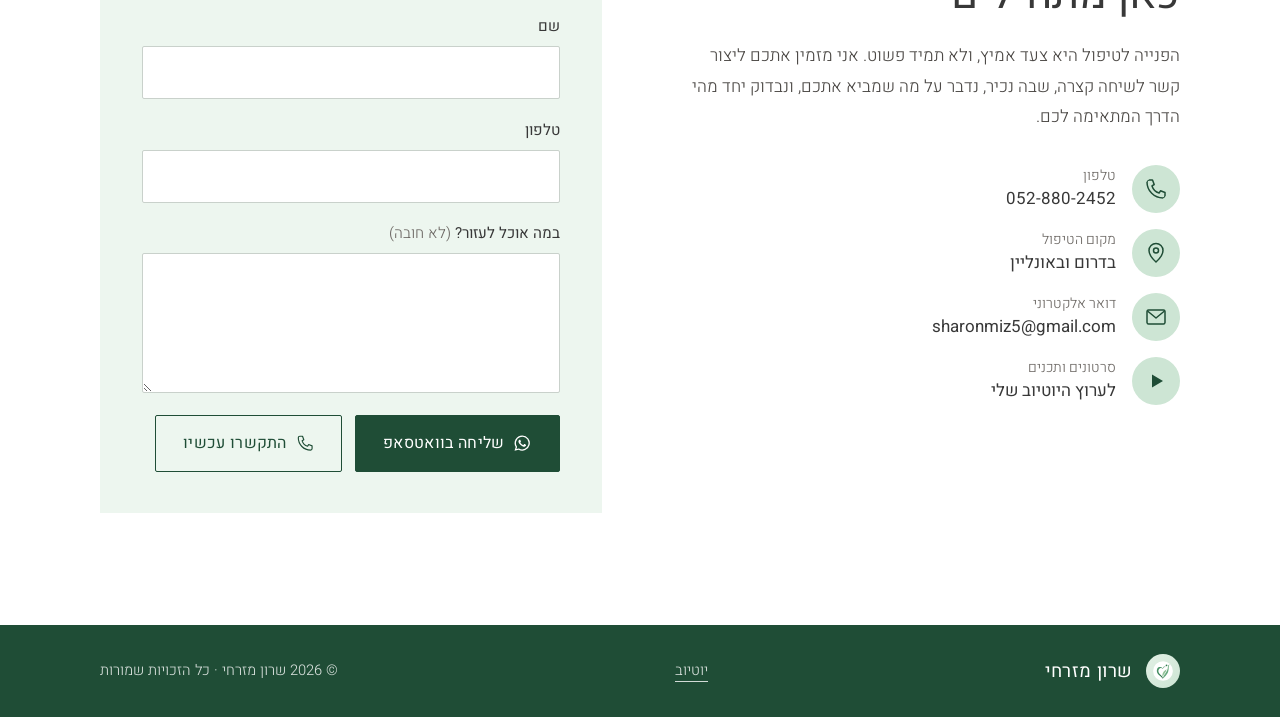
==== commit d9661f9a: "Remove Facebook link, update role line, drop quote attribution Co-Authored-By: Claude Opus 5.5 <nore" ====
--- a/index.html
+++ b/index.html
@@ -32,7 +32,6 @@
     "areaServed": "IL",
     "founder": { "@type": "Person", "name": "שרון מזרחי", "jobTitle": "יועץ חינוכי ומטפל CBT" },
     "sameAs": [
-      "https://www.facebook.com/profile.php?id=100084699265567",
       "https://www.youtube.com/channel/UCx_fL6T5Vl_QzLoiJUu7wyg"
     ]
   }
@@ -117,7 +116,7 @@
       <div class="about__card reveal">
         <div class="about__text">
           <h2 class="about__name" id="about-title">שרון מזרחי</h2>
-          <p class="about__role">יועץ חינוכי <bdi>(M.A.)</bdi> ומטפל CBT, EMR וביופידבק</p>
+          <p class="about__role">יועץ חינוכי <bdi>(M.A.)</bdi> ומטפל <bdi>CBT</bdi>, <bdi>EMR</bdi>, ביופידבק וטיפול ממוקד טראומה</p>
           <hr class="rule">
           <p><strong>נעים להכיר.</strong> אני בעל תואר ראשון בחינוך מיוחד ותואר שני בייעוץ חינוכי, ומלווה אנשים כיועץ חינוכי ומטפל כבר שנים רבות. את ההכשרה כמטפל CBT עברתי בתוכנית הישראלית לטיפול קוגניטיבי־התנהגותי, בשלוחת אוניברסיטת בר־אילן.</p>
           <p>במפגשים איתי אני משלב כלים מעולם ה־CBT, שיטת EMR, ביופידבק, דמיון מודרך ועבודת כיסאות – כדי להתאים לכל אדם חוויה טיפולית ייחודית ומותאמת אישית.</p>
@@ -366,7 +365,6 @@
         <blockquote>
           <p>המקום שבו אתם מרגישים הכי חלשים הוא בדיוק המקום שבו שוכן הכוח הגדול ביותר שלכם.</p>
         </blockquote>
-        <figcaption>שרון מזרחי</figcaption>
       </figure>
     </section>
 
@@ -468,7 +466,6 @@
         <span class="brand__name">שרון מזרחי</span>
       </a>
       <ul class="site-footer__links">
-        <li><a href="https://www.facebook.com/profile.php?id=100084699265567" target="_blank" rel="noopener">פייסבוק</a></li>
         <li><a href="https://www.youtube.com/channel/UCx_fL6T5Vl_QzLoiJUu7wyg" target="_blank" rel="noopener">יוטיוב</a></li>
       </ul>
       <p>© <span id="year">2026</span> שרון מזרחי · כל הזכויות שמורות</p>
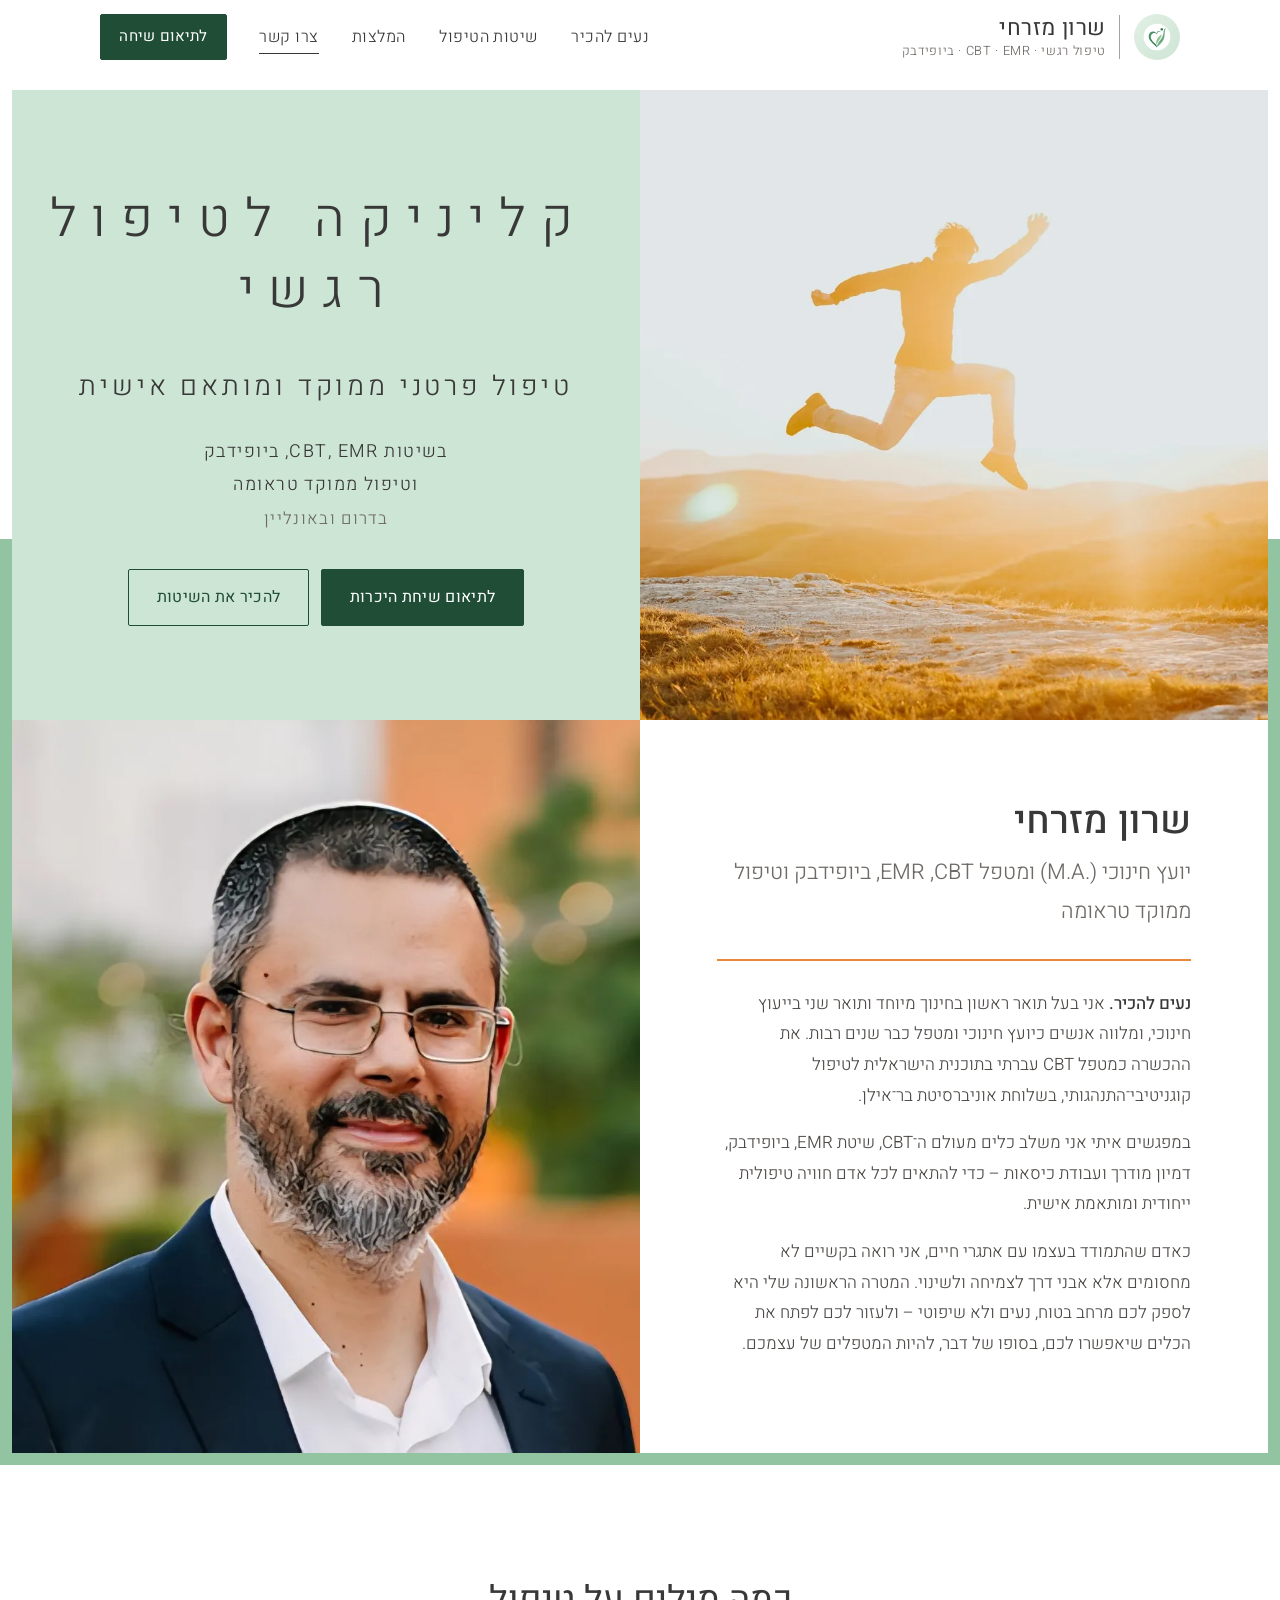
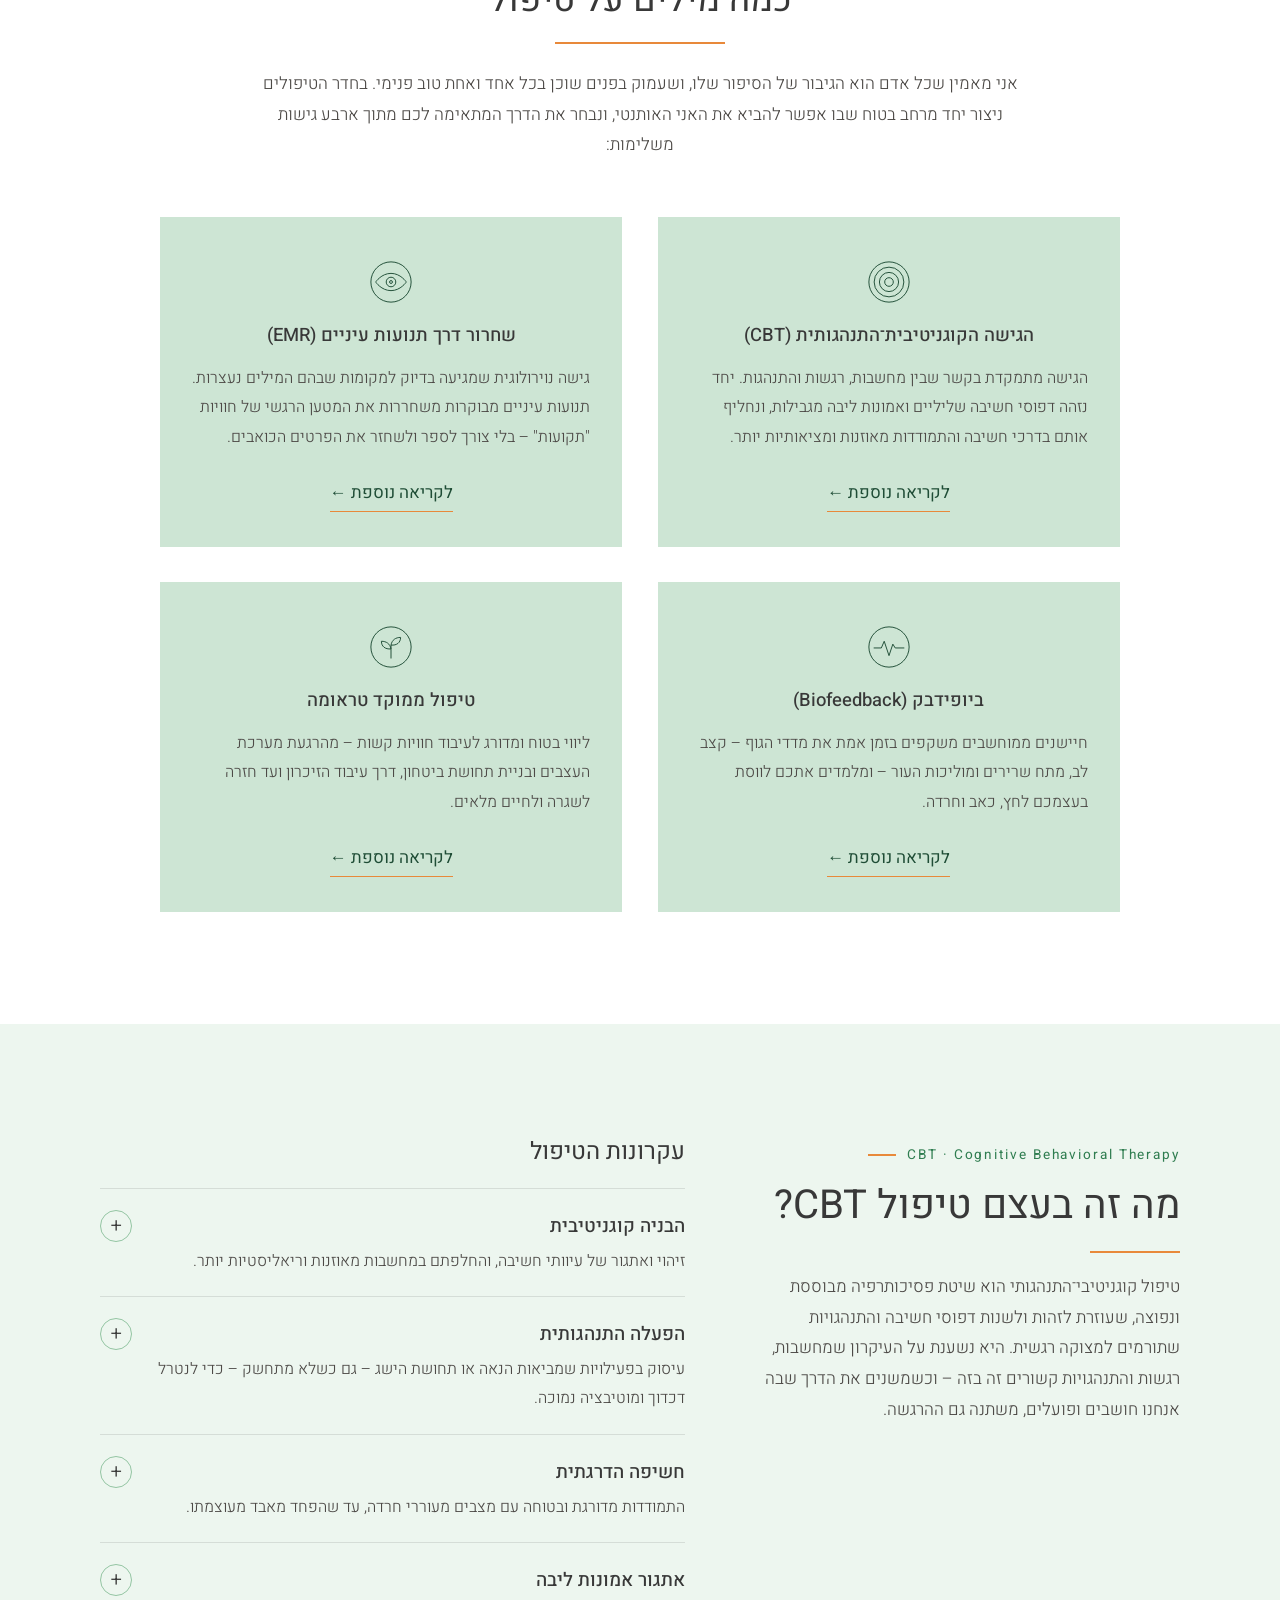
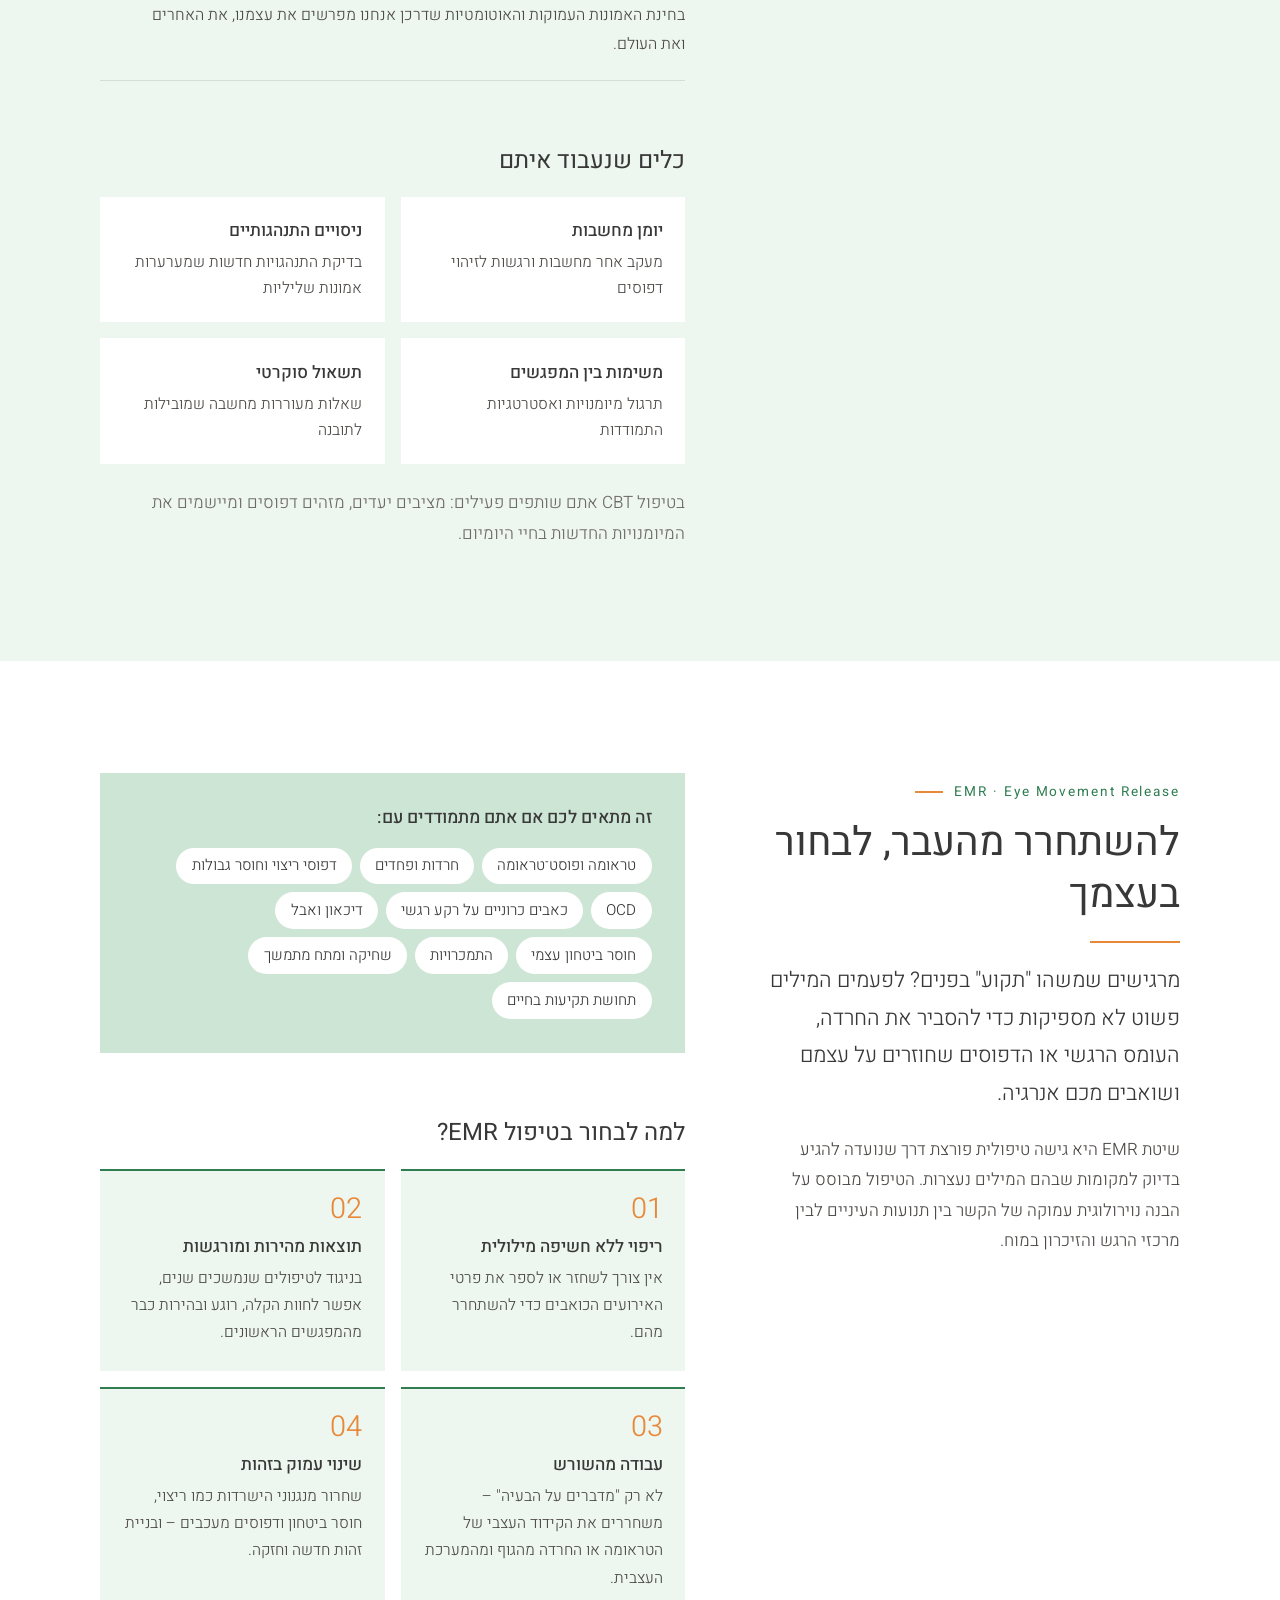
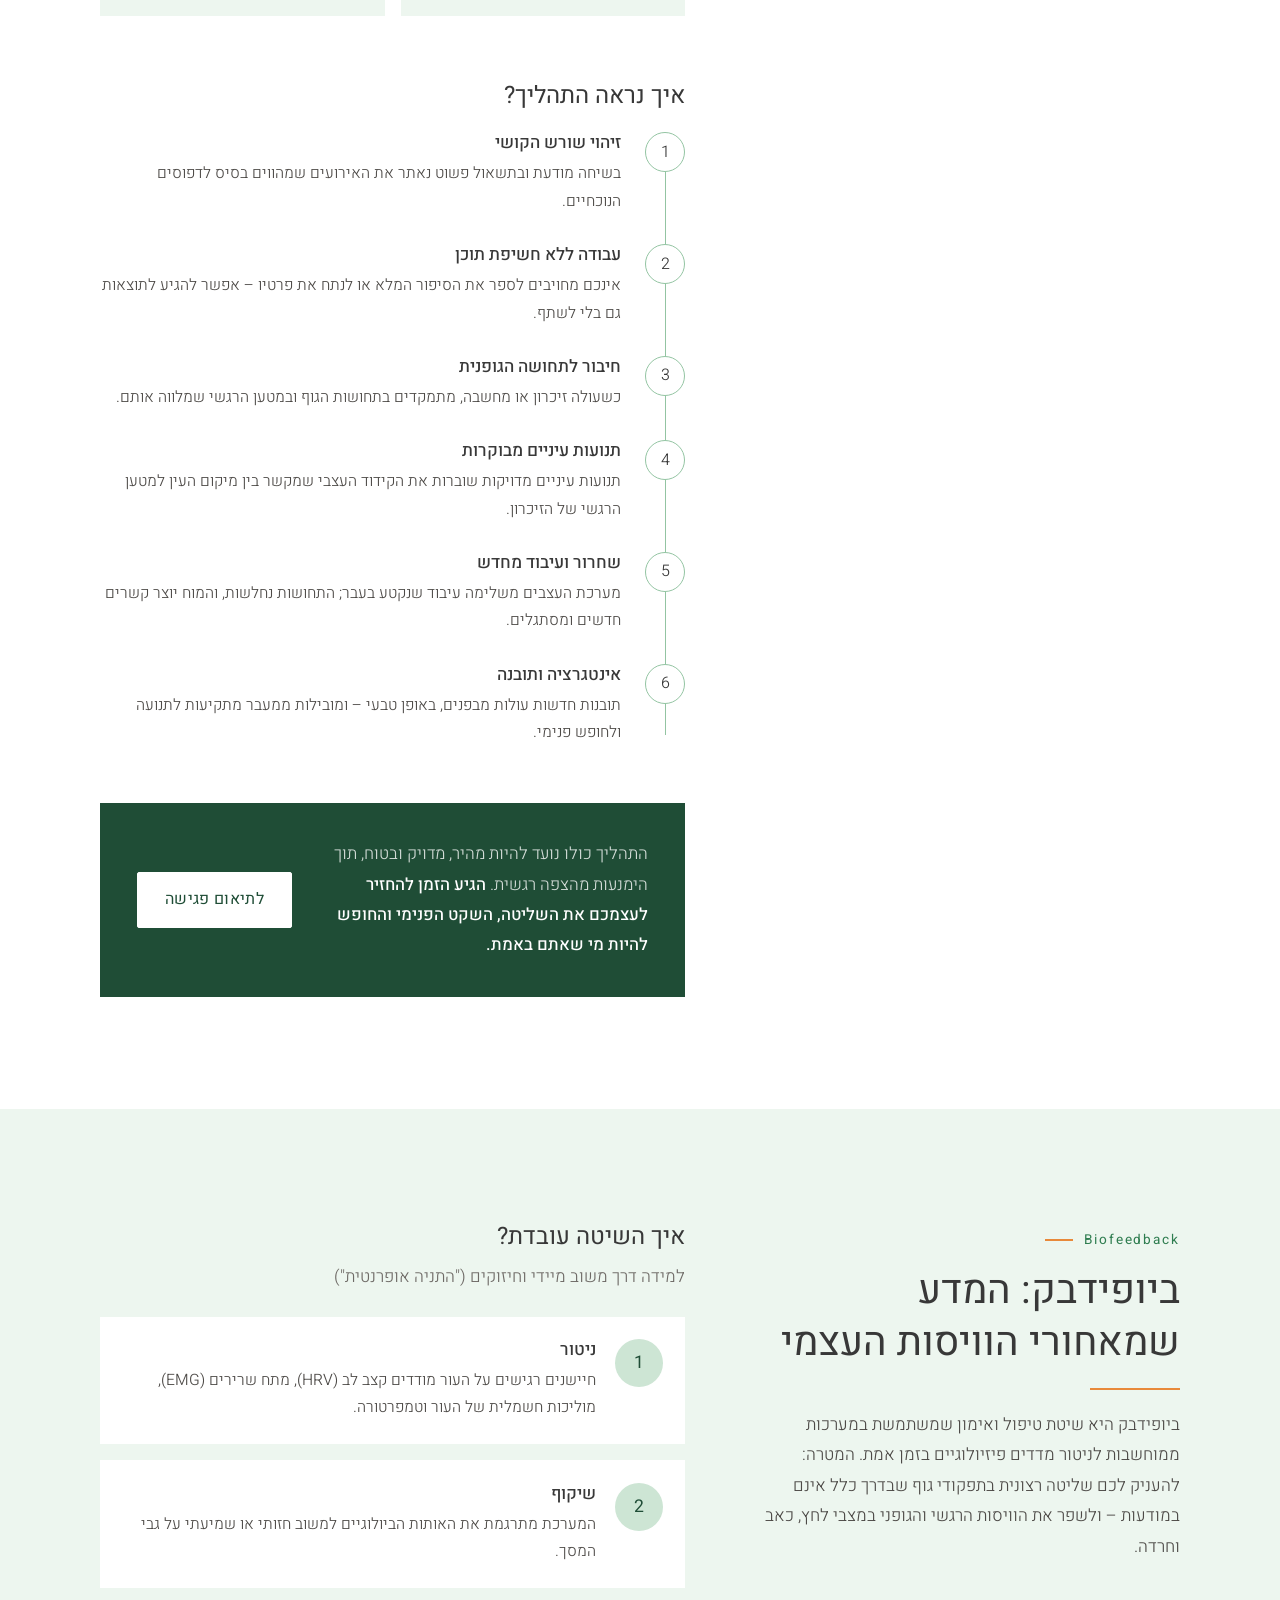
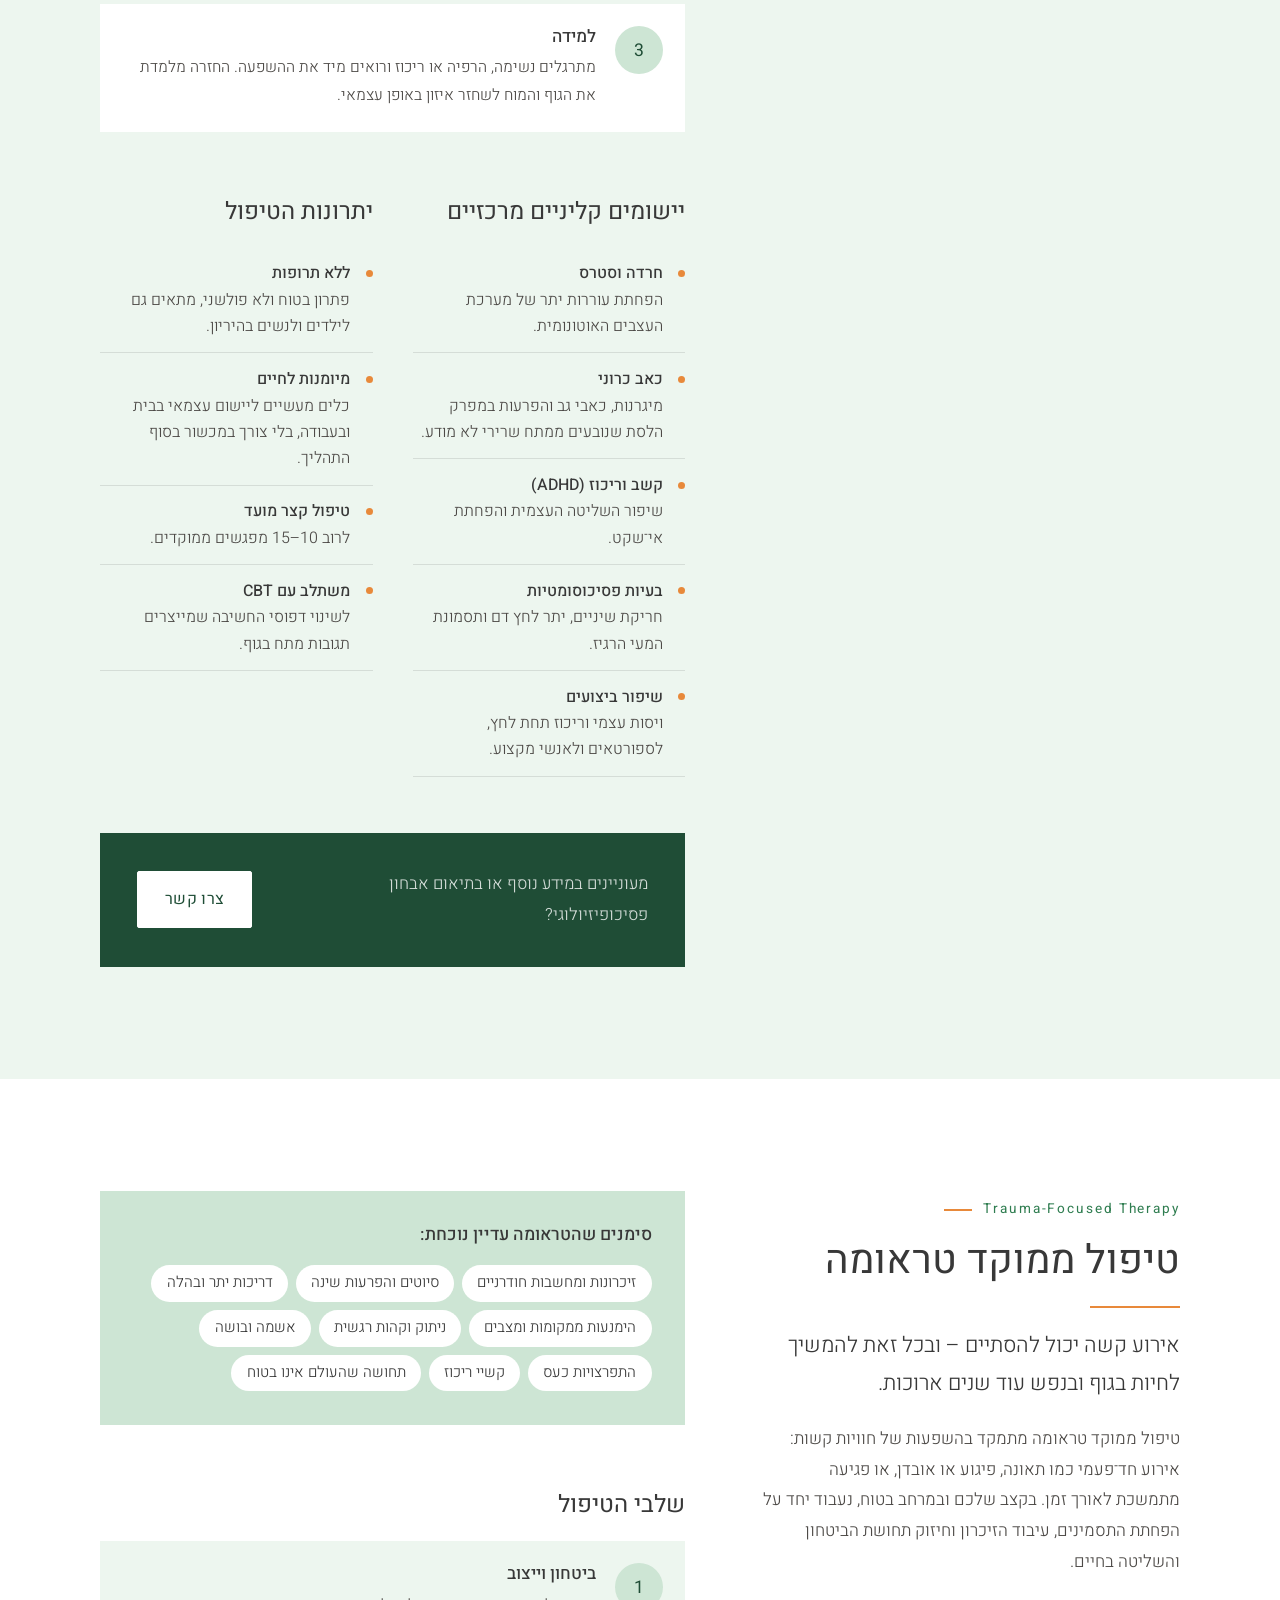
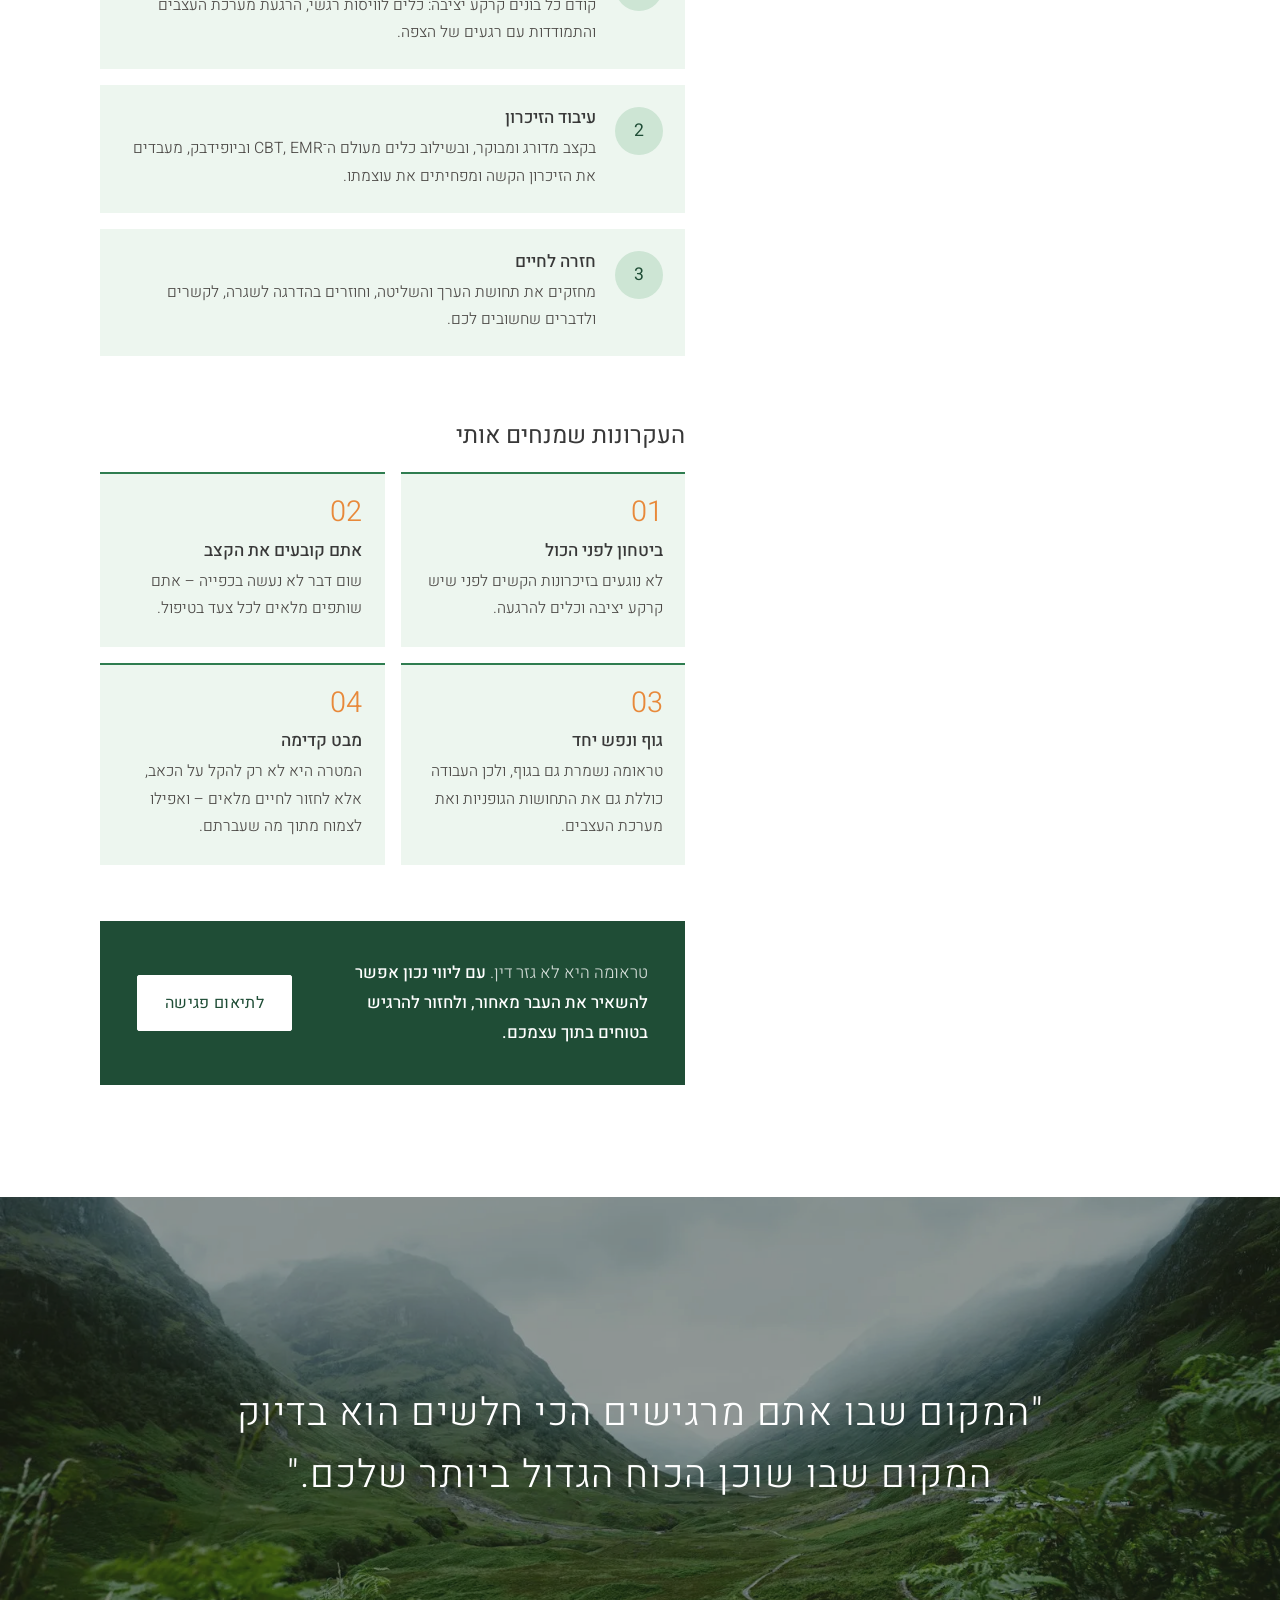
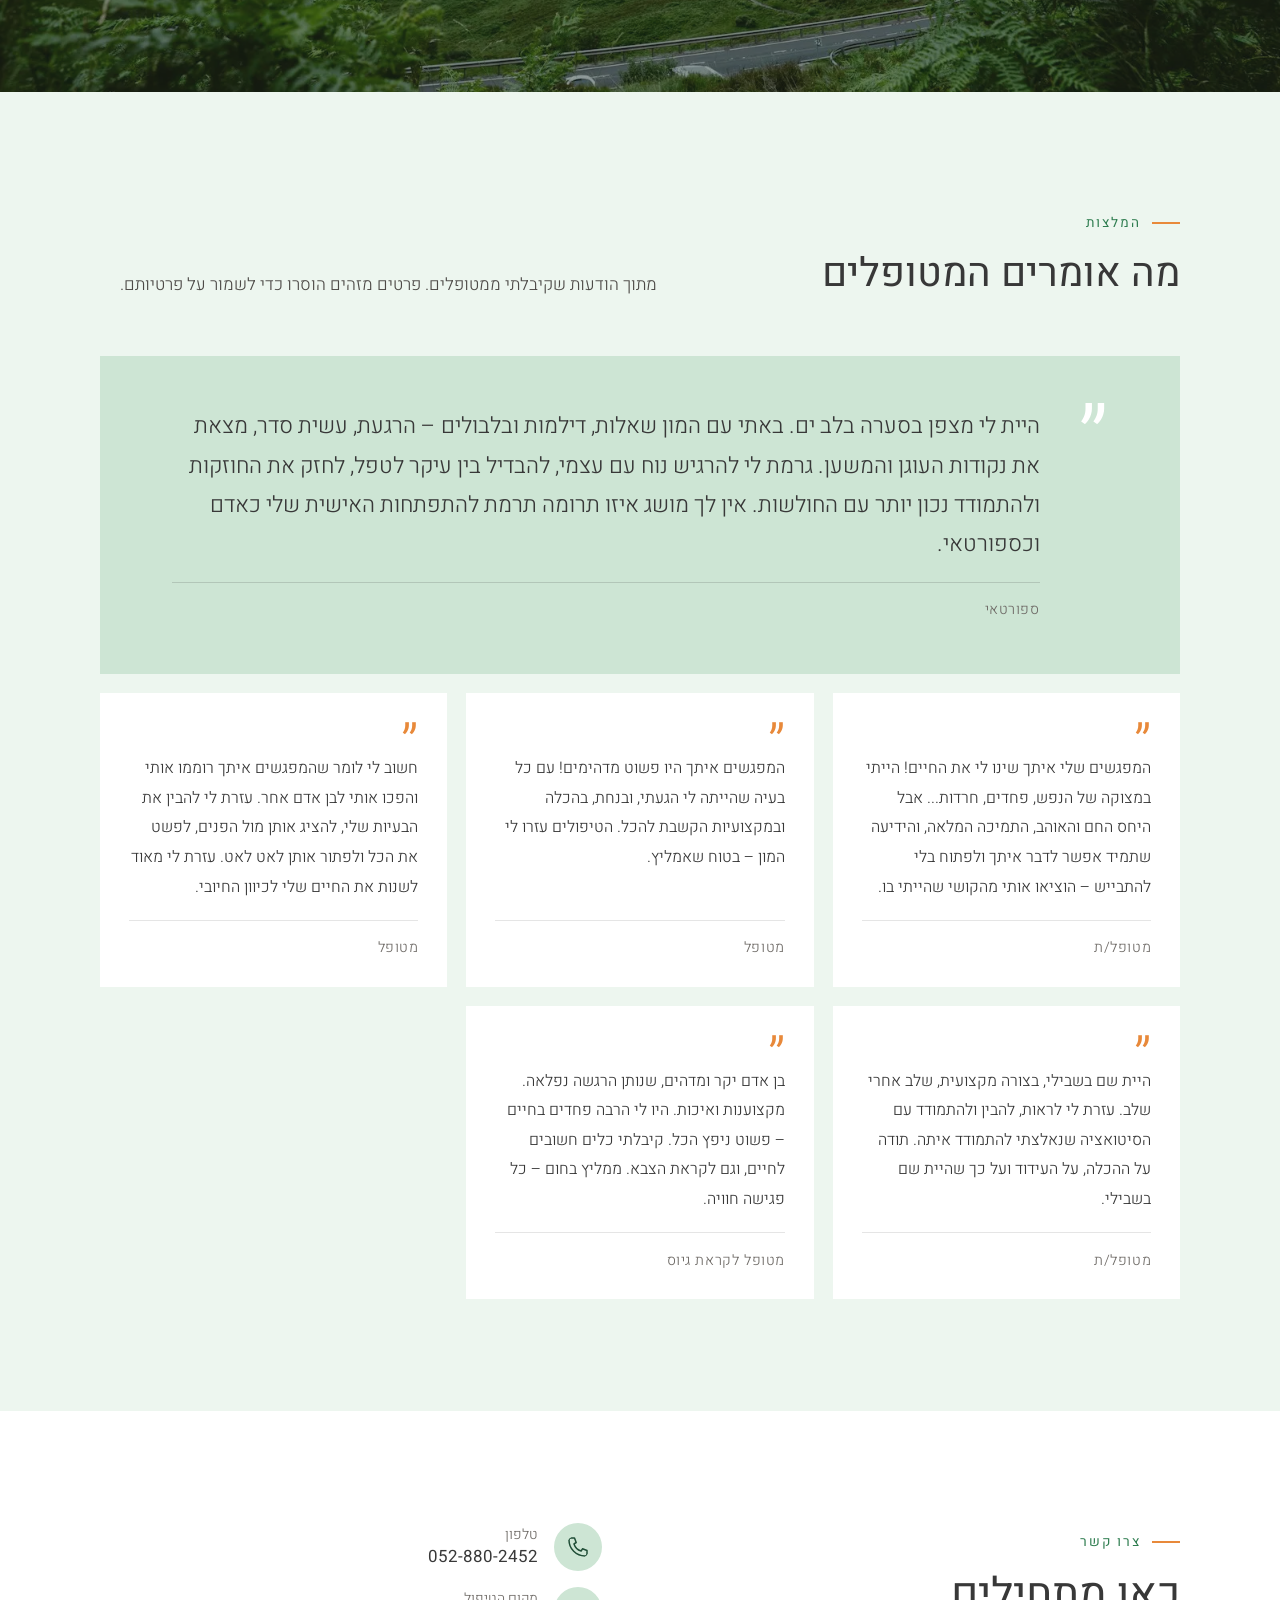
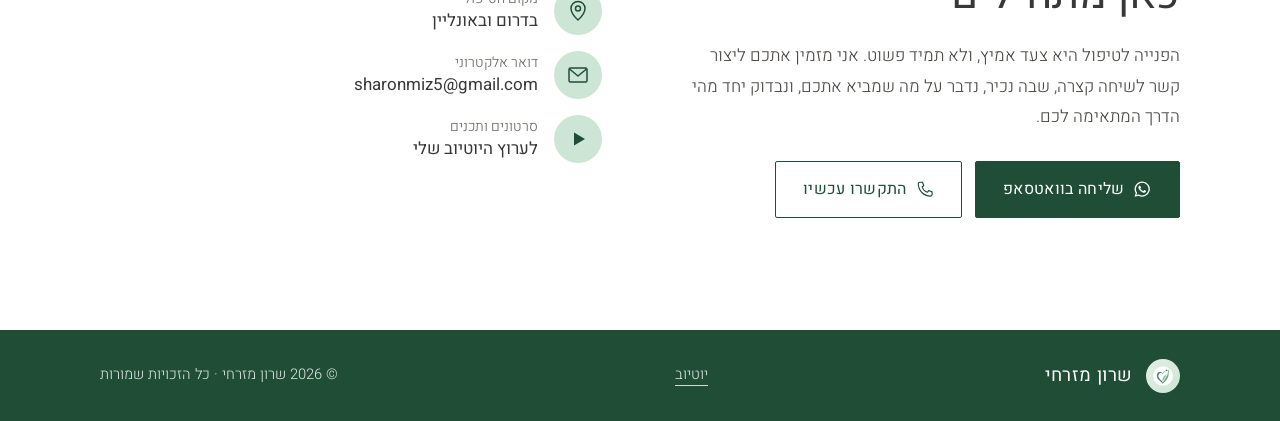
==== commit 2a39ade7: "Replace contact form with WhatsApp and call buttons Co-Authored-By: Claude Opus 5.5 <noreply@anthrop" ====
--- a/index.html
+++ b/index.html
@@ -18,7 +18,7 @@
   <link rel="preconnect" href="https://fonts.gstatic.com" crossorigin>
   <link href="https://fonts.googleapis.com/css2?family=Heebo:wght@300;400;500&display=swap" rel="stylesheet">
   <link rel="preload" as="image" href="assets/img/hero.webp">
-  <link rel="stylesheet" href="styles.css">
+  <link rel="stylesheet" href="styles.css?v=2">
   <script>document.documentElement.classList.add("js")</script>
 
   <script type="application/ld+json">
@@ -415,46 +415,30 @@
           <p class="kicker">צרו קשר</p>
           <h2 id="contact-title">כאן מתחילים</h2>
           <p>הפנייה לטיפול היא צעד אמיץ, ולא תמיד פשוט. אני מזמין אתכם ליצור קשר לשיחה קצרה, שבה נכיר, נדבר על מה שמביא אתכם, ונבדוק יחד מהי הדרך המתאימה לכם.</p>
-          <ul class="contact__info">
-            <li>
-              <svg aria-hidden="true"><use href="#i-phone"/></svg>
-              <span><span class="contact__label">טלפון</span><a href="tel:+972528802452" dir="ltr">052-880-2452</a></span>
-            </li>
-            <li>
-              <svg aria-hidden="true"><use href="#i-pin"/></svg>
-              <span><span class="contact__label">מקום הטיפול</span><span>בדרום ובאונליין</span></span>
-            </li>
-            <li>
-              <svg aria-hidden="true"><use href="#i-mail"/></svg>
-              <span><span class="contact__label">דואר אלקטרוני</span><a href="mailto:sharonmiz5@gmail.com">sharonmiz5@gmail.com</a></span>
-            </li>
-            <li>
-              <svg aria-hidden="true"><use href="#i-play"/></svg>
-              <span><span class="contact__label">סרטונים ותכנים</span><a href="https://www.youtube.com/channel/UCx_fL6T5Vl_QzLoiJUu7wyg" target="_blank" rel="noopener">לערוץ היוטיוב שלי</a></span>
-            </li>
-          </ul>
-        </div>
-
-        <form class="contact__form reveal" id="wa-form" novalidate>
-          <h3 class="contact__form-title">השאירו הודעה</h3>
-          <div class="field">
-            <label for="f-name">שם</label>
-            <input id="f-name" name="name" type="text" autocomplete="name" required>
-          </div>
-          <div class="field">
-            <label for="f-phone">טלפון</label>
-            <input id="f-phone" name="phone" type="tel" autocomplete="tel" inputmode="tel" dir="ltr">
-          </div>
-          <div class="field">
-            <label for="f-msg">במה אוכל לעזור? <span class="optional">(לא חובה)</span></label>
-            <textarea id="f-msg" name="message" rows="4"></textarea>
-          </div>
           <div class="contact__actions">
-            <button class="btn btn--dark" type="submit"><svg class="btn__icon" aria-hidden="true"><use href="#i-whatsapp"/></svg>שליחה בוואטסאפ</button>
+            <a class="btn btn--dark" href="https://wa.me/972528802452" data-wa="שלום שרון, אשמח לתאם שיחת היכרות" target="_blank" rel="noopener"><svg class="btn__icon" aria-hidden="true"><use href="#i-whatsapp"/></svg>שליחה בוואטסאפ</a>
             <a class="btn btn--ghost" href="tel:+972528802452"><svg class="btn__icon" aria-hidden="true"><use href="#i-phone"/></svg>התקשרו עכשיו</a>
           </div>
-          <p class="form-error" id="form-error" role="alert" hidden>נא למלא שם כדי שאדע למי לחזור.</p>
-        </form>
+        </div>
+
+        <ul class="contact__info reveal">
+          <li>
+            <svg aria-hidden="true"><use href="#i-phone"/></svg>
+            <span><span class="contact__label">טלפון</span><a href="tel:+972528802452" dir="ltr">052-880-2452</a></span>
+          </li>
+          <li>
+            <svg aria-hidden="true"><use href="#i-pin"/></svg>
+            <span><span class="contact__label">מקום הטיפול</span><span>בדרום ובאונליין</span></span>
+          </li>
+          <li>
+            <svg aria-hidden="true"><use href="#i-mail"/></svg>
+            <span><span class="contact__label">דואר אלקטרוני</span><a href="mailto:sharonmiz5@gmail.com">sharonmiz5@gmail.com</a></span>
+          </li>
+          <li>
+            <svg aria-hidden="true"><use href="#i-play"/></svg>
+            <span><span class="contact__label">סרטונים ותכנים</span><a href="https://www.youtube.com/channel/UCx_fL6T5Vl_QzLoiJUu7wyg" target="_blank" rel="noopener">לערוץ היוטיוב שלי</a></span>
+          </li>
+        </ul>
       </div>
     </section>
   </main>
@@ -476,6 +460,6 @@
     <svg aria-hidden="true"><use href="#i-whatsapp"/></svg>
   </a>
 
-  <script src="main.js" defer></script>
+  <script src="main.js?v=2" defer></script>
 </body>
 </html>
--- a/styles.css
+++ b/styles.css
@@ -276,7 +276,7 @@
 /* ---------- Contact ---------- */
 .contact__grid { display: grid; grid-template-columns: 1fr 1fr; gap: clamp(2.5rem, 6vw, 5.5rem); align-items: start; }
 .contact__intro h2 { font-size: clamp(2rem, 3.8vw, 2.7rem); margin-bottom: 1.1rem; }
-.contact__info { list-style: none; margin: 2rem 0 0; padding: 0; display: grid; gap: 1rem; }
+.contact__info { list-style: none; margin: 0; padding: 0; display: grid; gap: 1rem; }
 .contact__info li { display: flex; align-items: center; gap: 1rem; }
 .contact__info svg { width: 48px; height: 48px; padding: 12px; border-radius: 50%; background: var(--sage-100); color: var(--deep); flex: none; }
 .contact__info li > span { display: flex; flex-direction: column; line-height: 1.45; }
@@ -284,19 +284,7 @@
 .contact__info a, .contact__info li > span > span:last-child { color: var(--ink); font-weight: 400; text-decoration: none; font-size: 1.06rem; }
 .contact__info a:hover { text-decoration: underline; }
 
-.contact__form { background: var(--tint); padding: clamp(1.6rem, 4vw, 2.6rem); display: grid; gap: 1.1rem; }
-.contact__form-title { font-size: 1.4rem; margin-bottom: .1rem; }
-.field { display: flex; flex-direction: column; gap: .35rem; }
-.field label { font-size: .95rem; color: var(--ink); font-weight: 400; }
-.optional { color: var(--muted); font-weight: 300; }
-.field input, .field textarea {
-  font: inherit; font-size: 1rem; color: var(--ink); background: var(--white); border: 1px solid #c9d1cb;
-  padding: .7rem .9rem; border-radius: 2px; resize: vertical; width: 100%;
-}
-.field input:focus, .field textarea:focus { outline: none; border-color: var(--ink); box-shadow: 0 0 0 1px var(--ink); }
-#f-phone { text-align: right; }
-.contact__actions { display: flex; flex-wrap: wrap; gap: .8rem; margin-top: .3rem; }
-.form-error { color: #9b3b2f; margin: 0; }
+.contact__actions { display: flex; flex-wrap: wrap; gap: .8rem; margin-top: 1.8rem; }
 
 /* ---------- Footer ---------- */
 .site-footer { background: var(--deep); color: var(--on-dark); padding-block: 1.8rem; font-size: .92rem; }
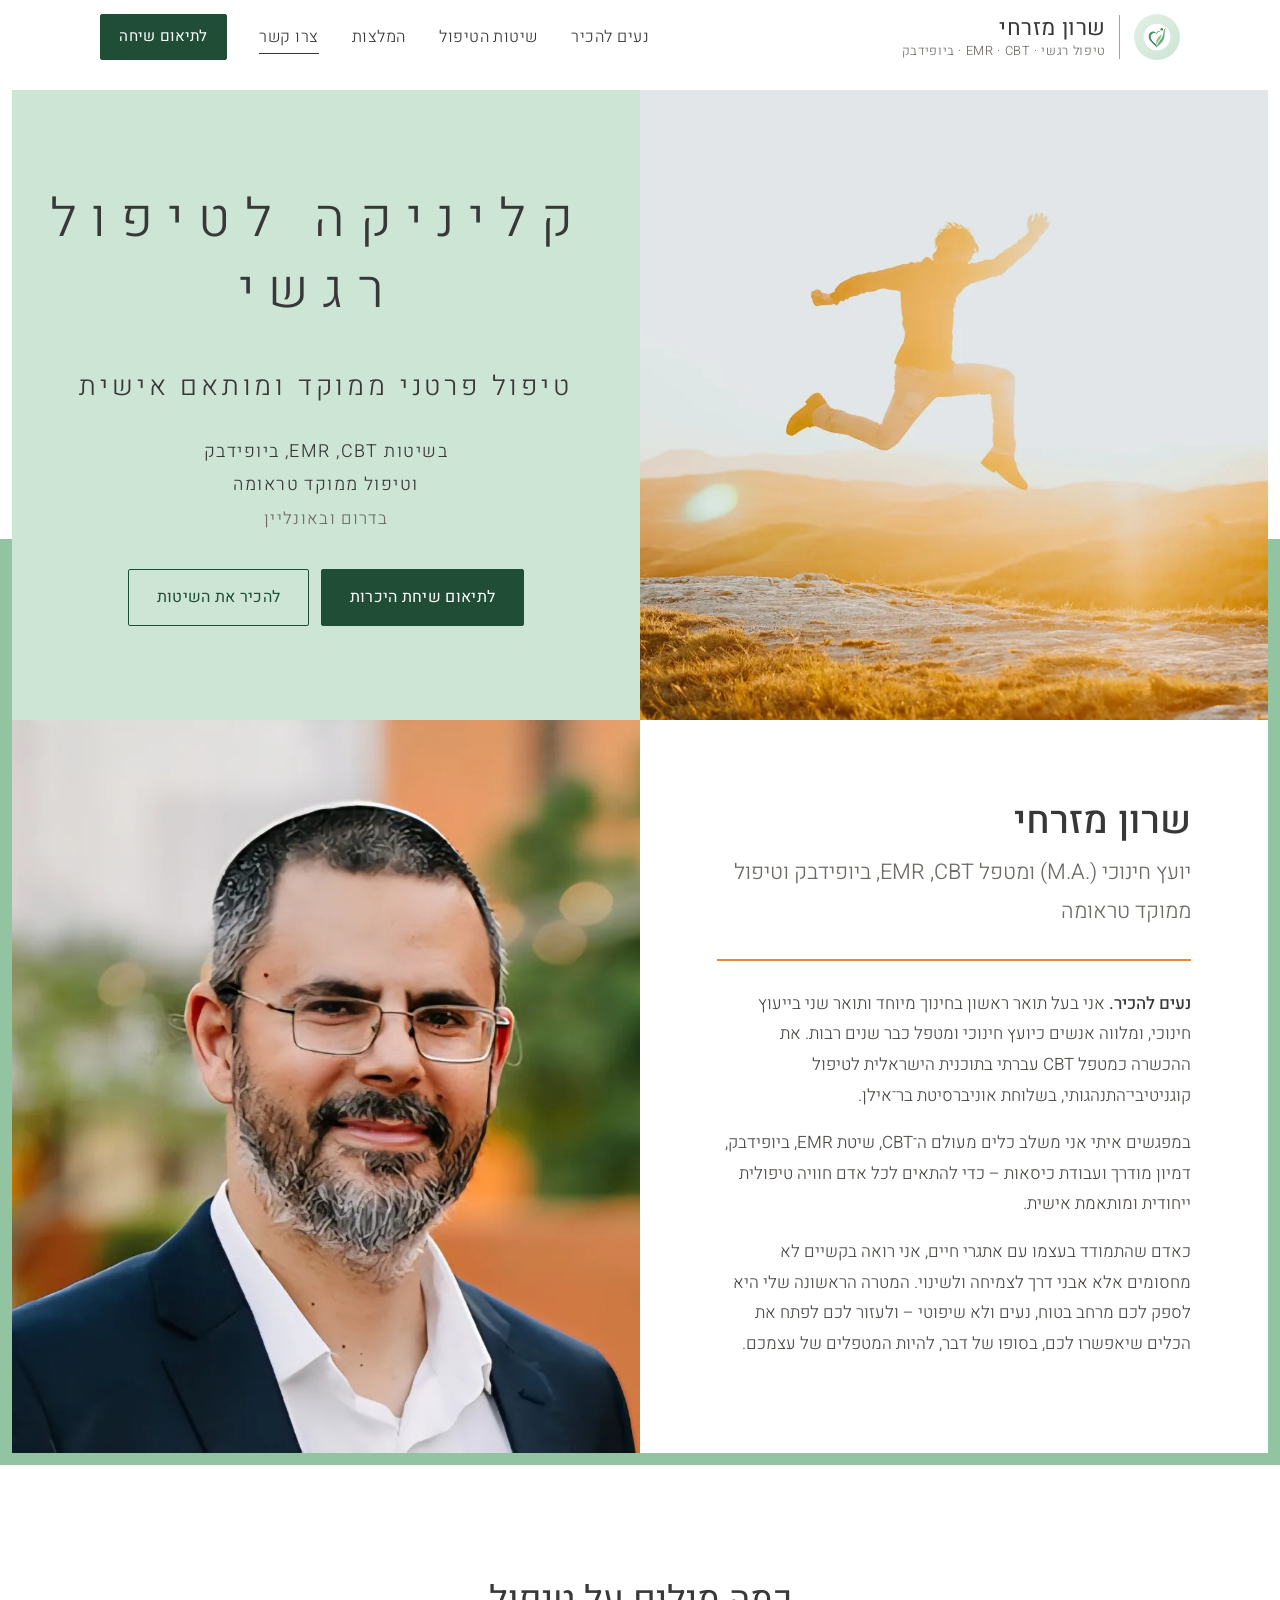
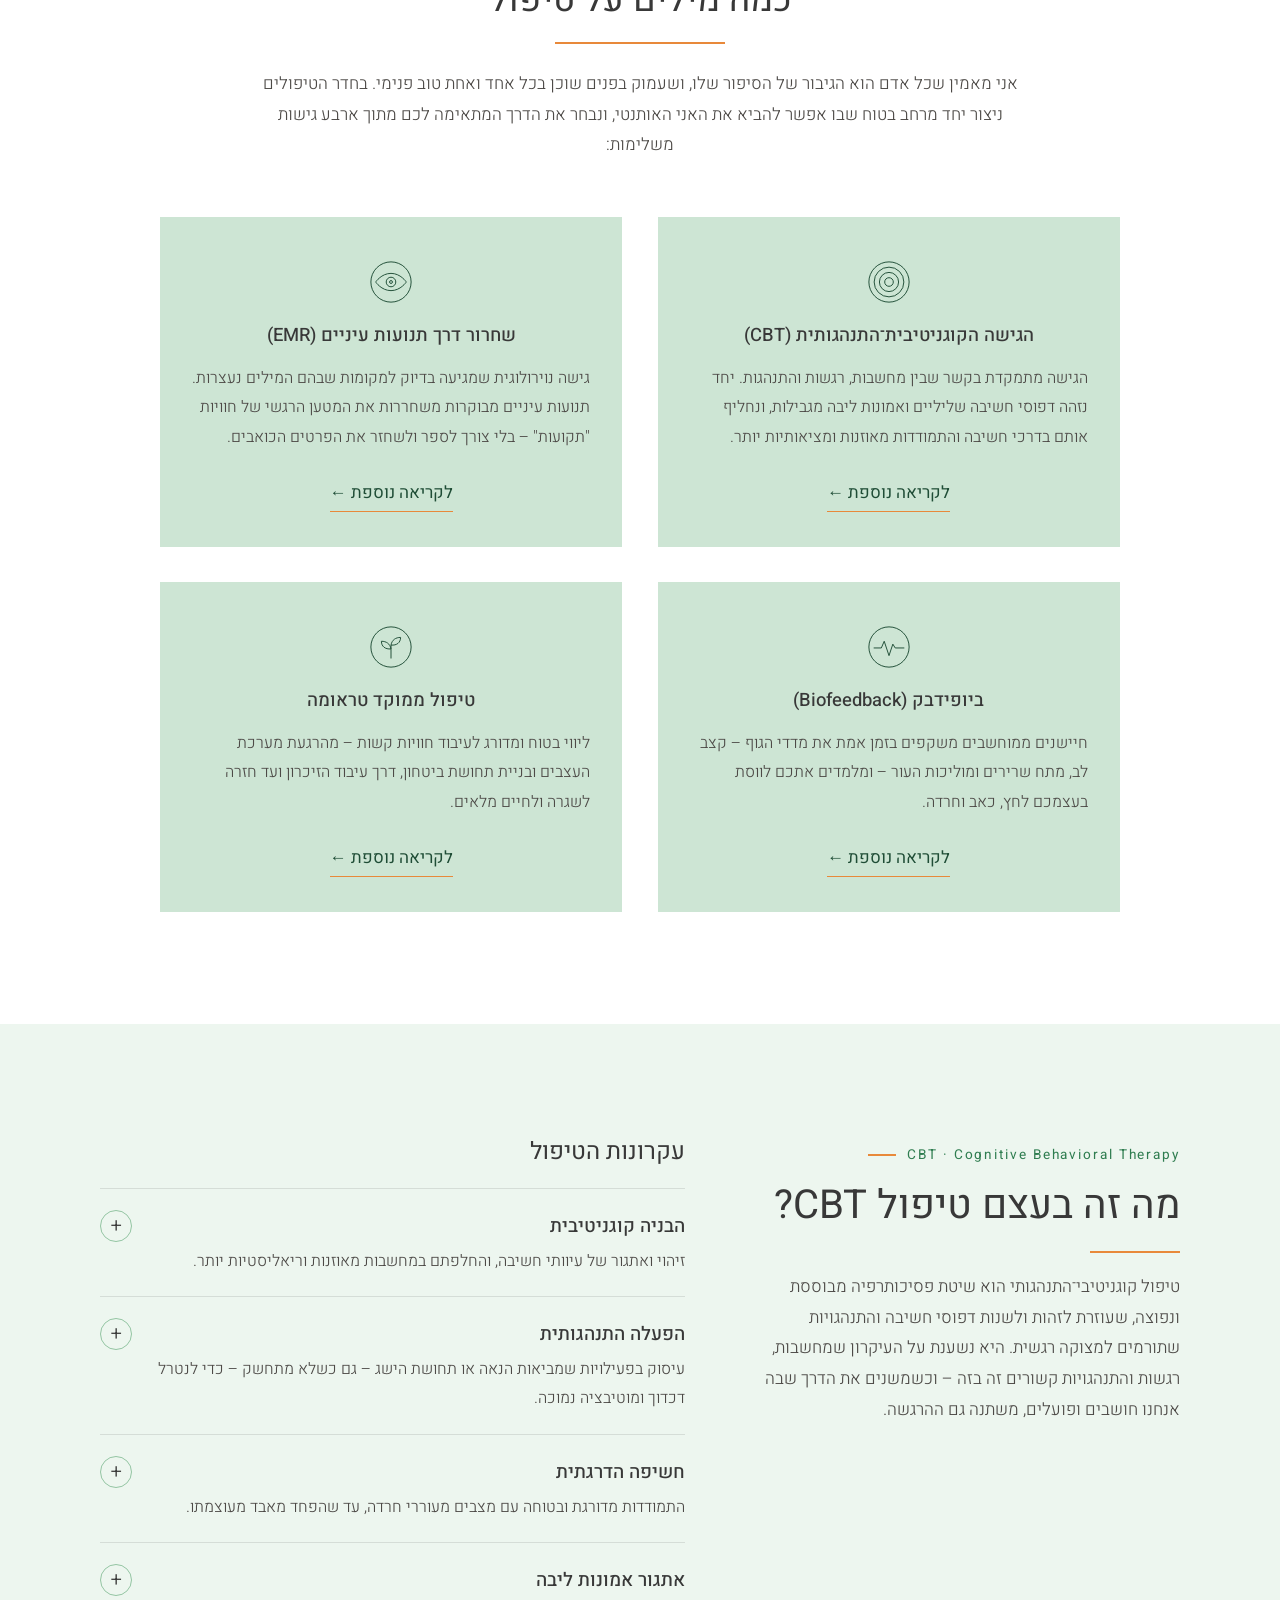
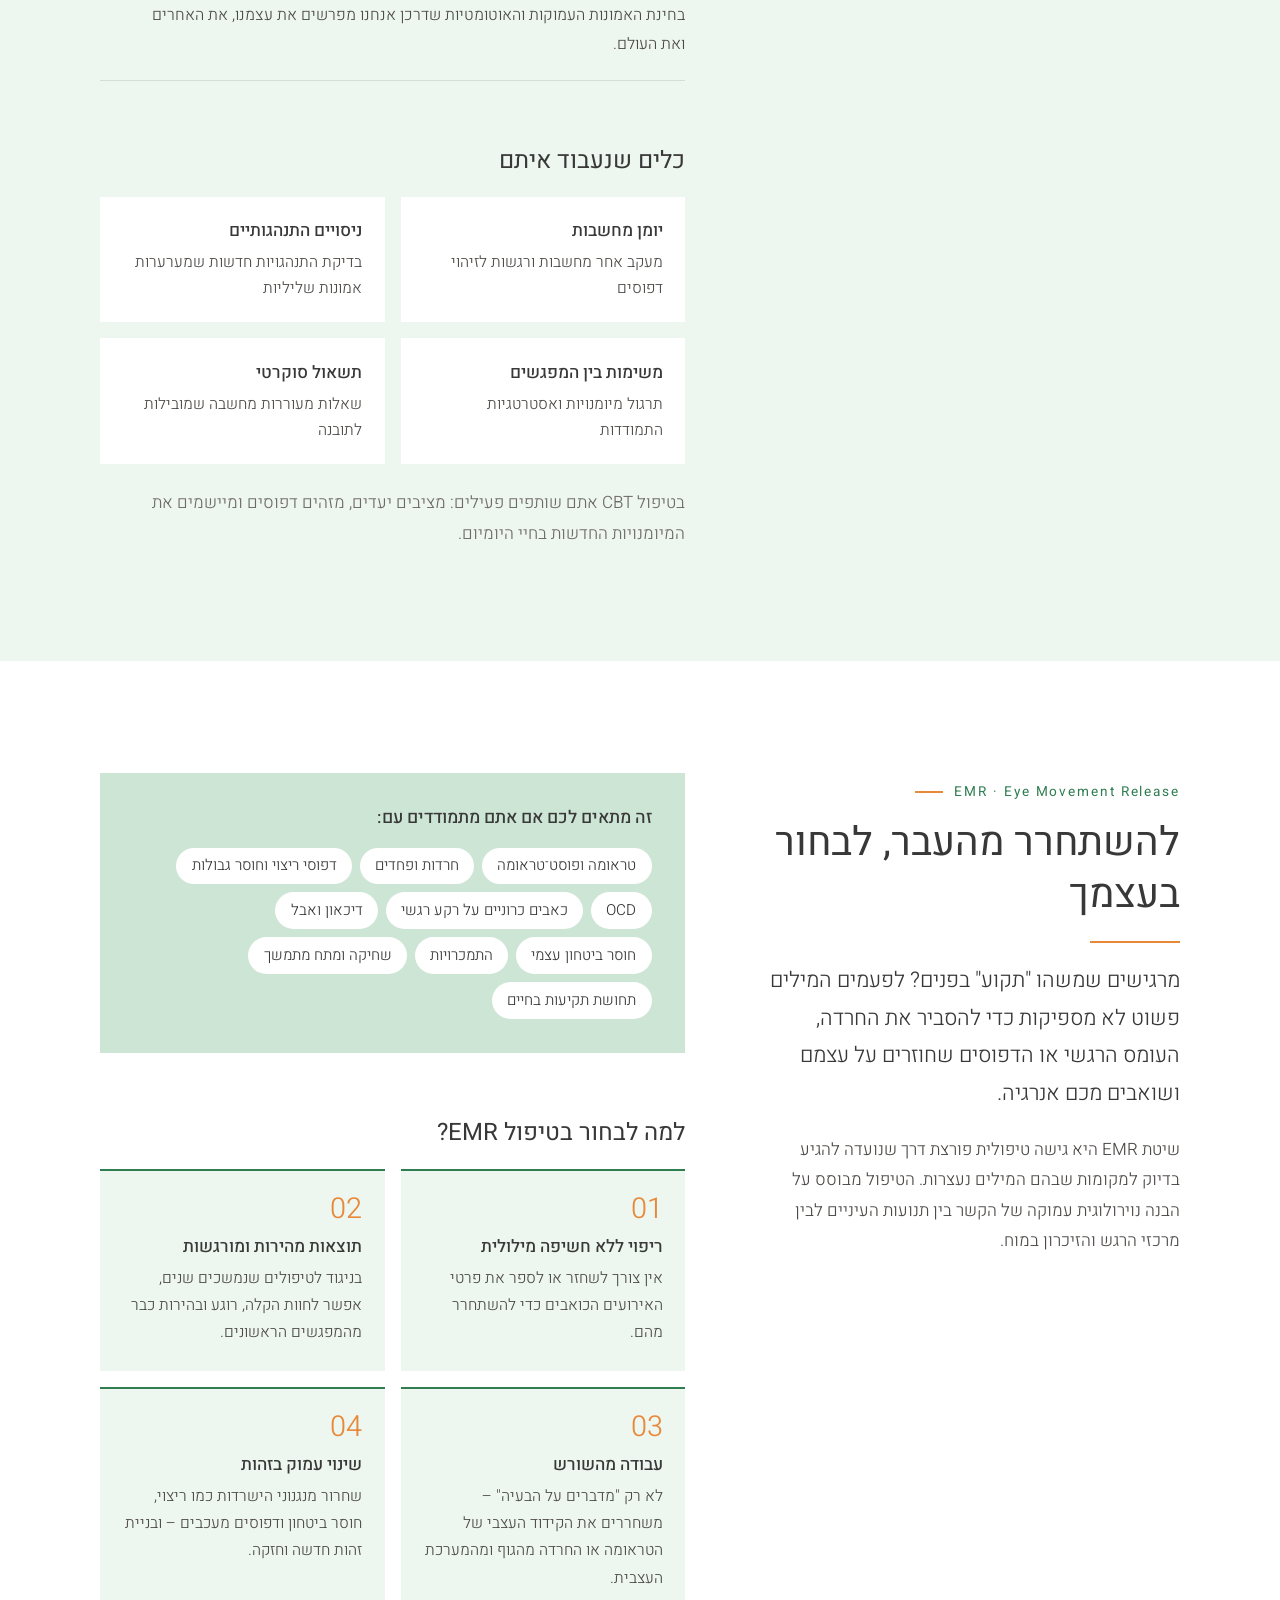
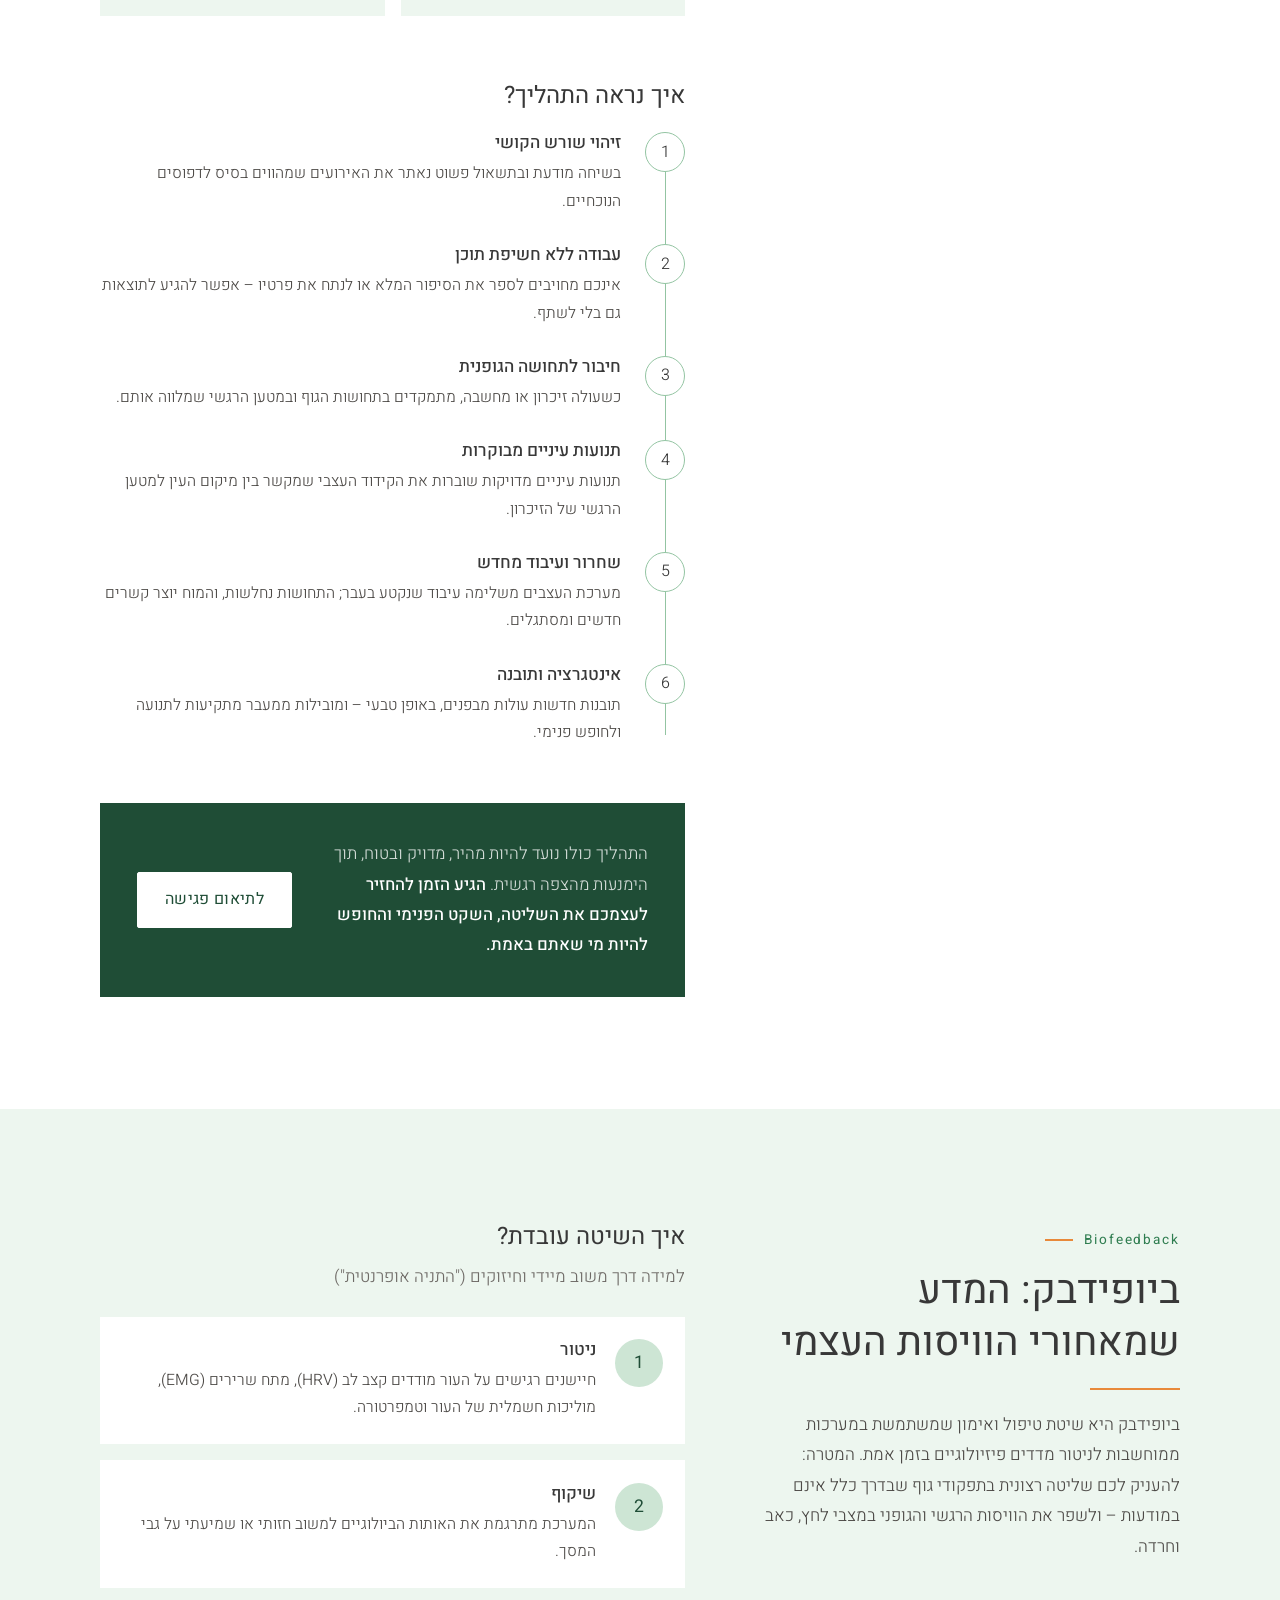
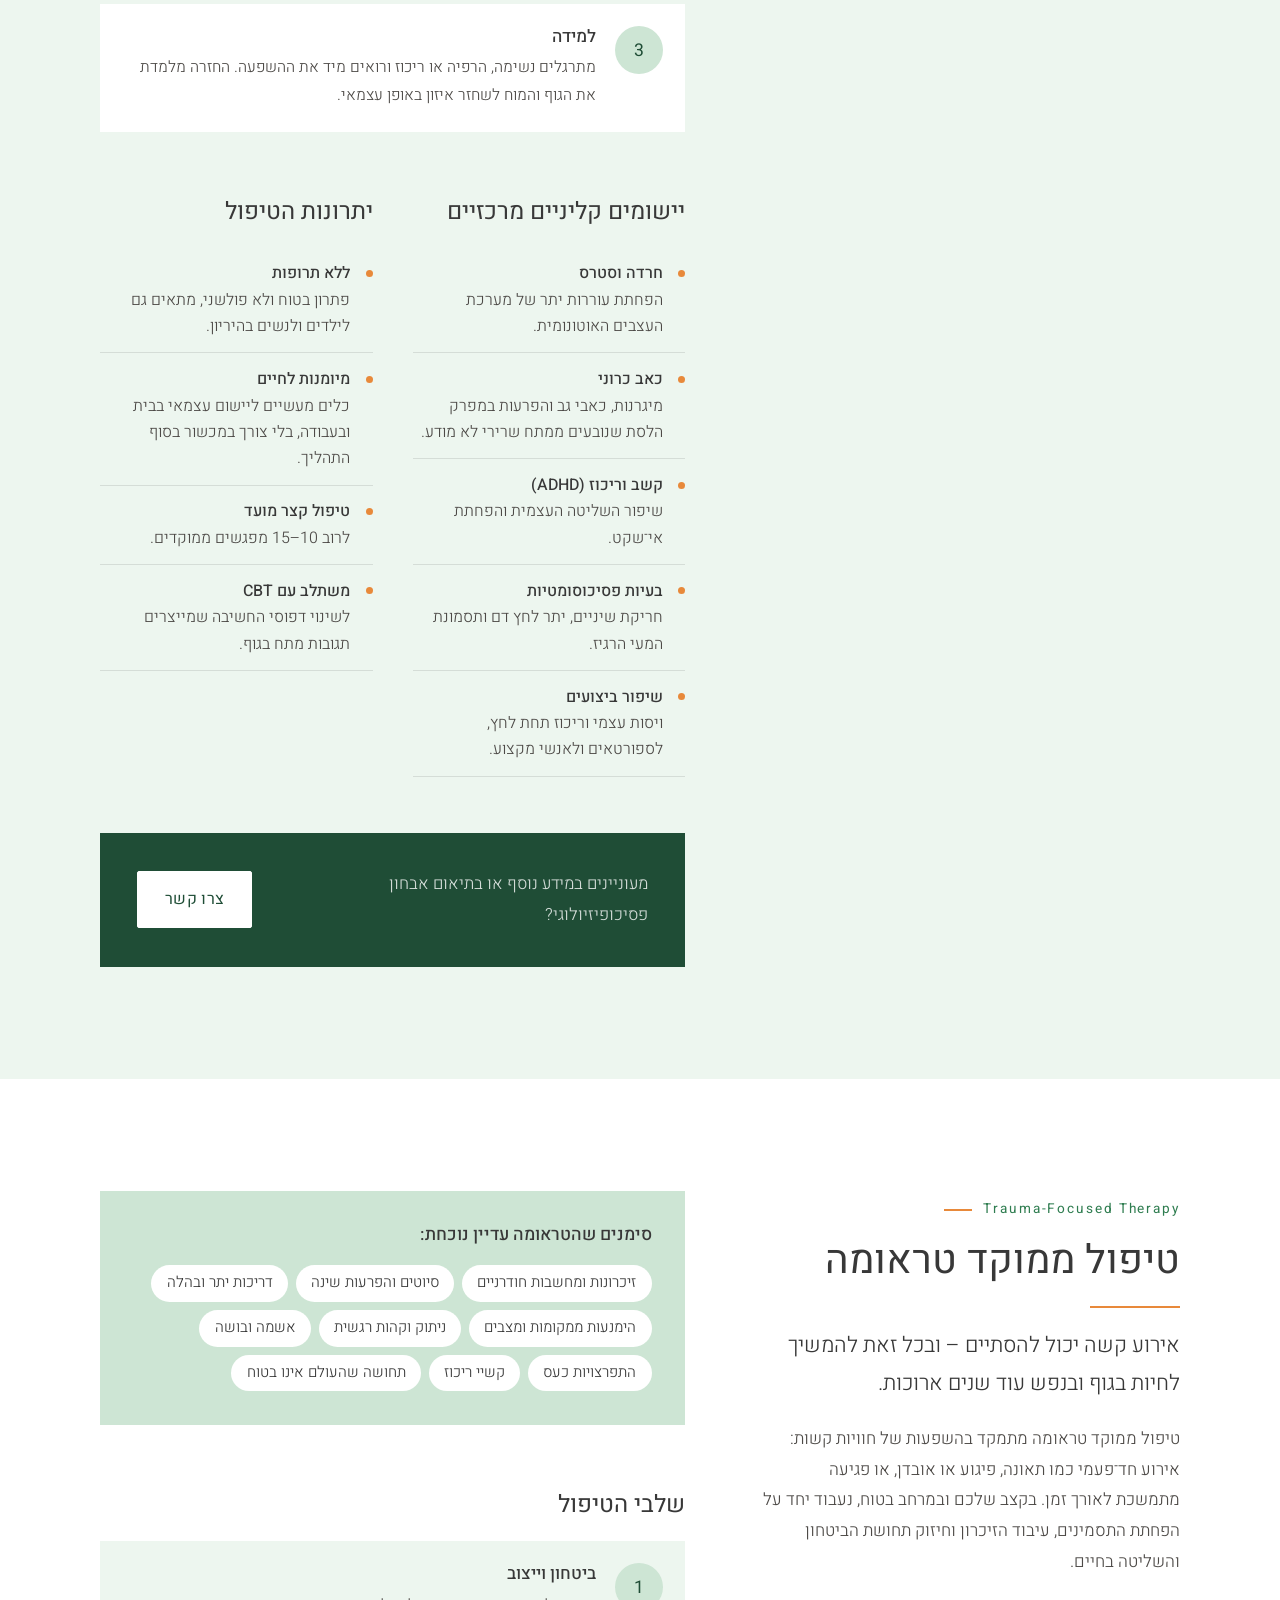
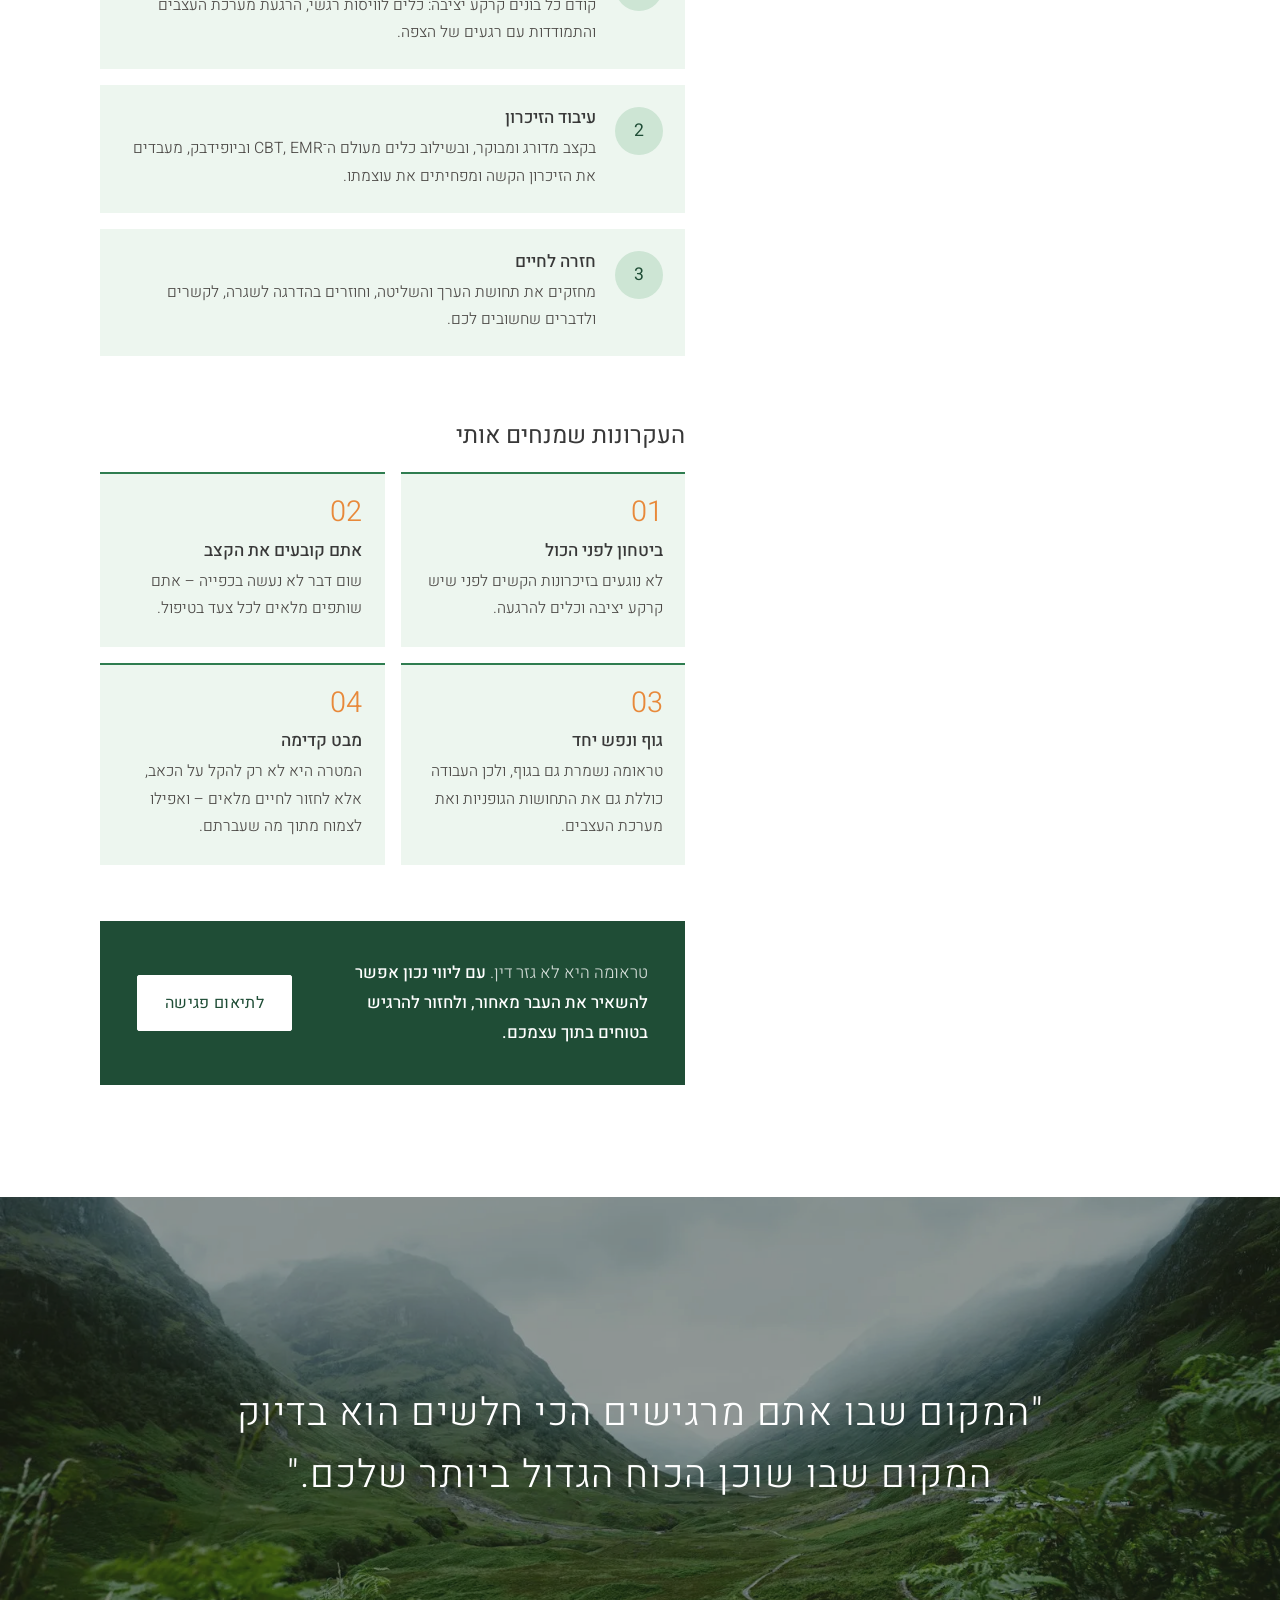
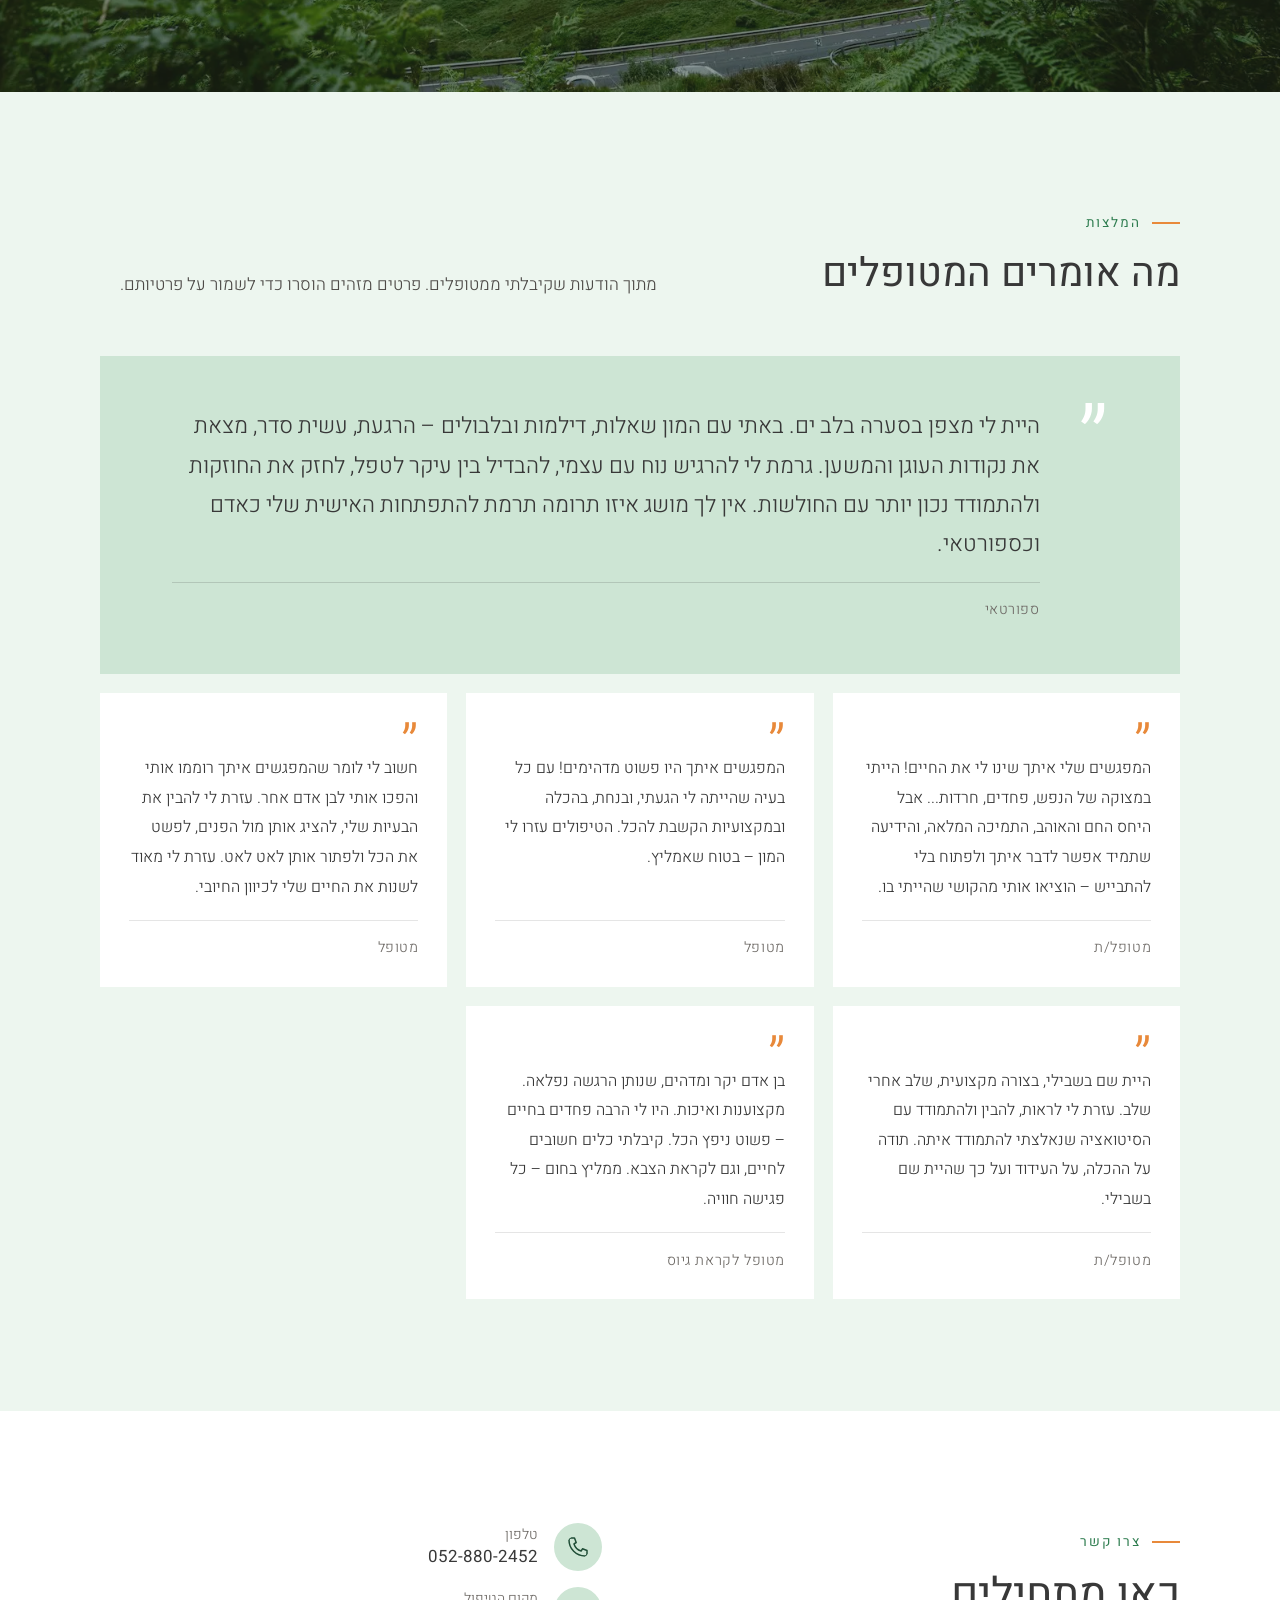
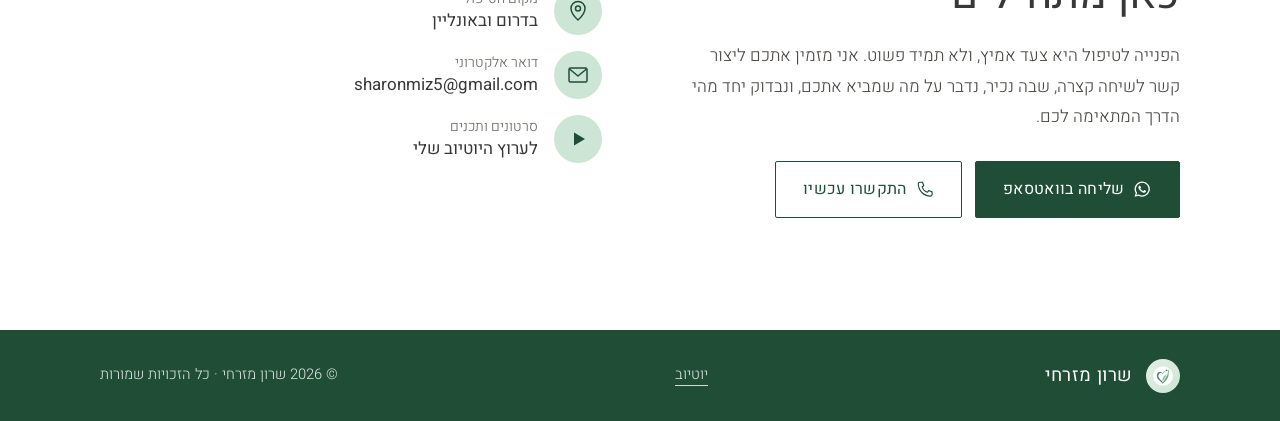
==== commit 4d30a8c9: "Show CBT before EMR in hero and header lines Co-Authored-By: Claude Opus 5.5 <noreply@anthropic.com>" ====
--- a/index.html
+++ b/index.html
@@ -71,7 +71,7 @@
         <svg class="brand__mark" aria-hidden="true"><use href="#logo"/></svg>
         <span class="brand__text">
           <span class="brand__name">שרון מזרחי</span>
-          <span class="brand__role">טיפול רגשי · CBT · EMR · ביופידבק</span>
+          <span class="brand__role">טיפול רגשי · <bdi>CBT</bdi> · <bdi>EMR</bdi> · ביופידבק</span>
         </span>
       </a>
       <nav class="nav" aria-label="ניווט ראשי">
@@ -98,7 +98,7 @@
         <div class="hero__panel">
           <h1 class="hero__title" id="hero-title">קליניקה לטיפול רגשי</h1>
           <p class="hero__lead">טיפול פרטני ממוקד ומותאם אישית</p>
-          <p class="hero__methods">בשיטות CBT, EMR, ביופידבק<br>וטיפול ממוקד טראומה</p>
+          <p class="hero__methods">בשיטות <bdi>CBT</bdi>, <bdi>EMR</bdi>, ביופידבק<br>וטיפול ממוקד טראומה</p>
           <p class="hero__where">בדרום ובאונליין</p>
           <div class="hero__actions">
             <a class="btn btn--dark" href="https://wa.me/972528802452" data-wa="שלום שרון, אשמח לתאם שיחת היכרות" target="_blank" rel="noopener">לתיאום שיחת היכרות</a>
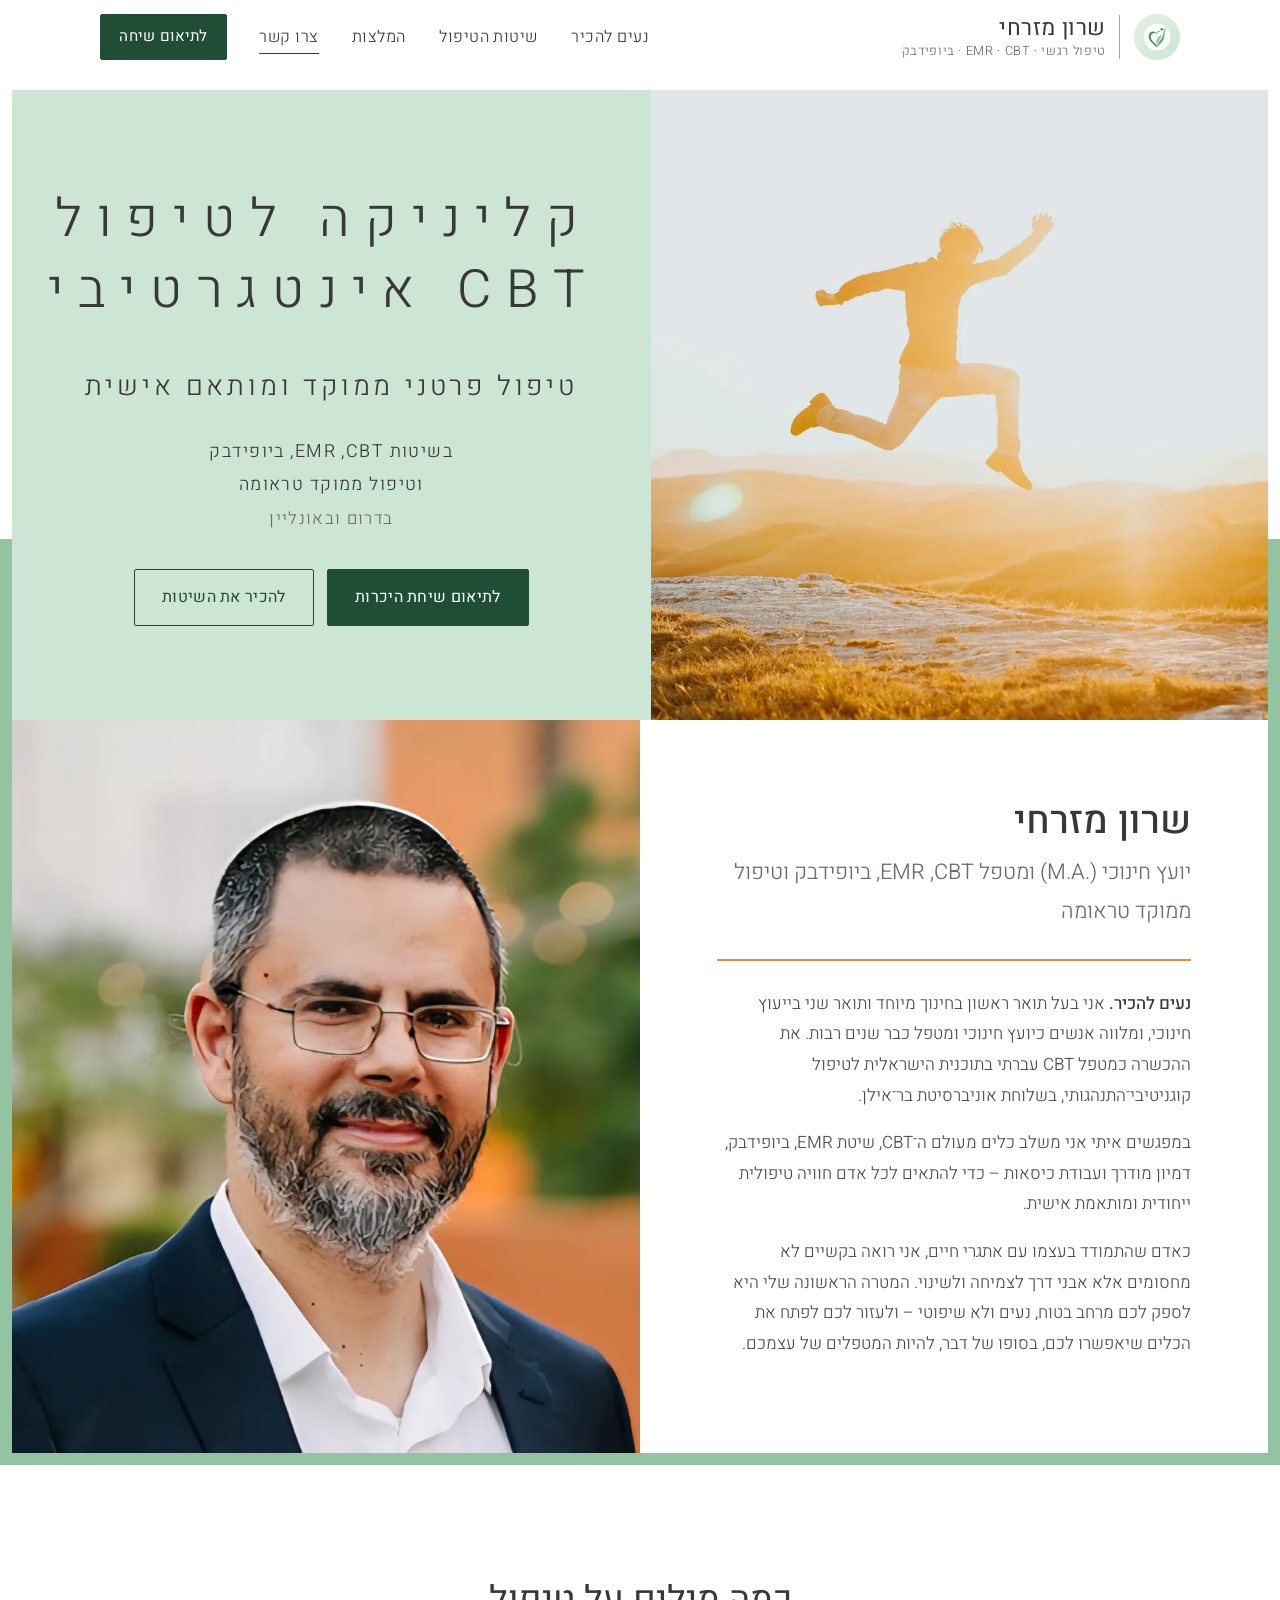
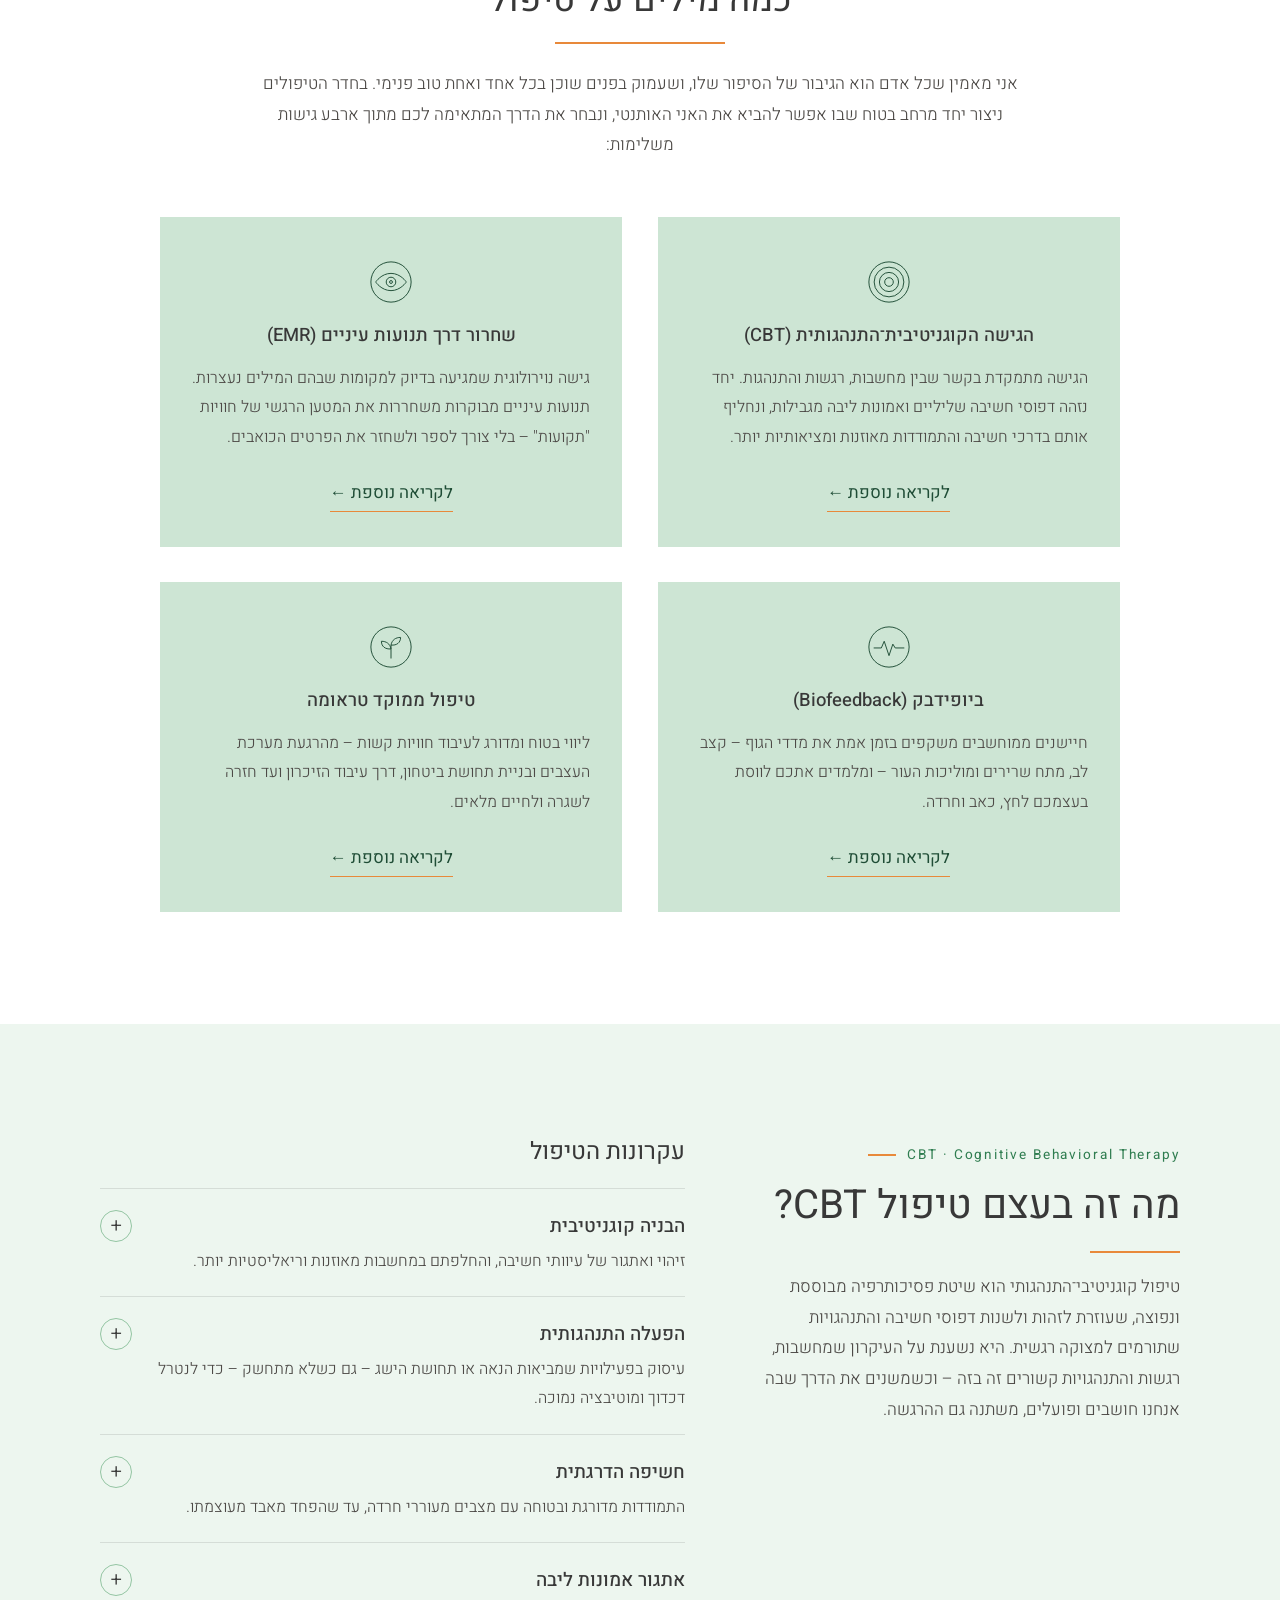
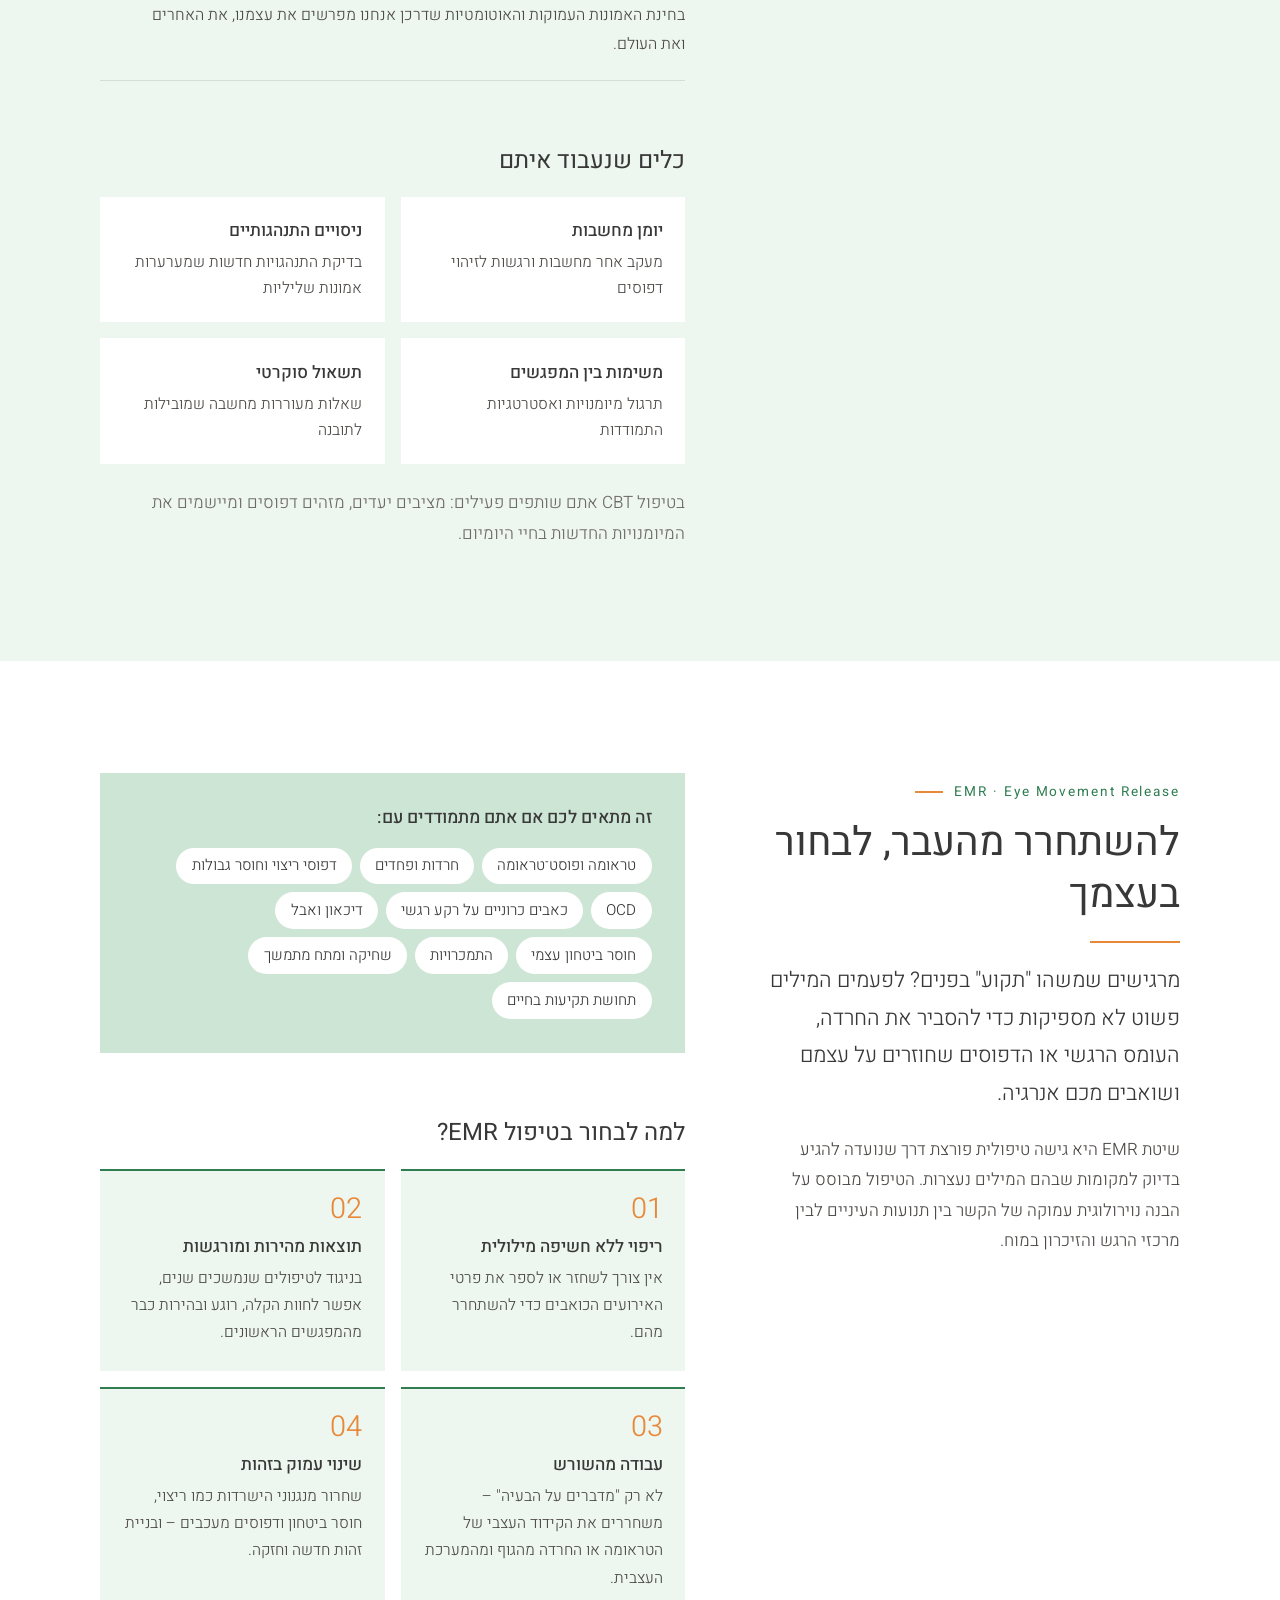
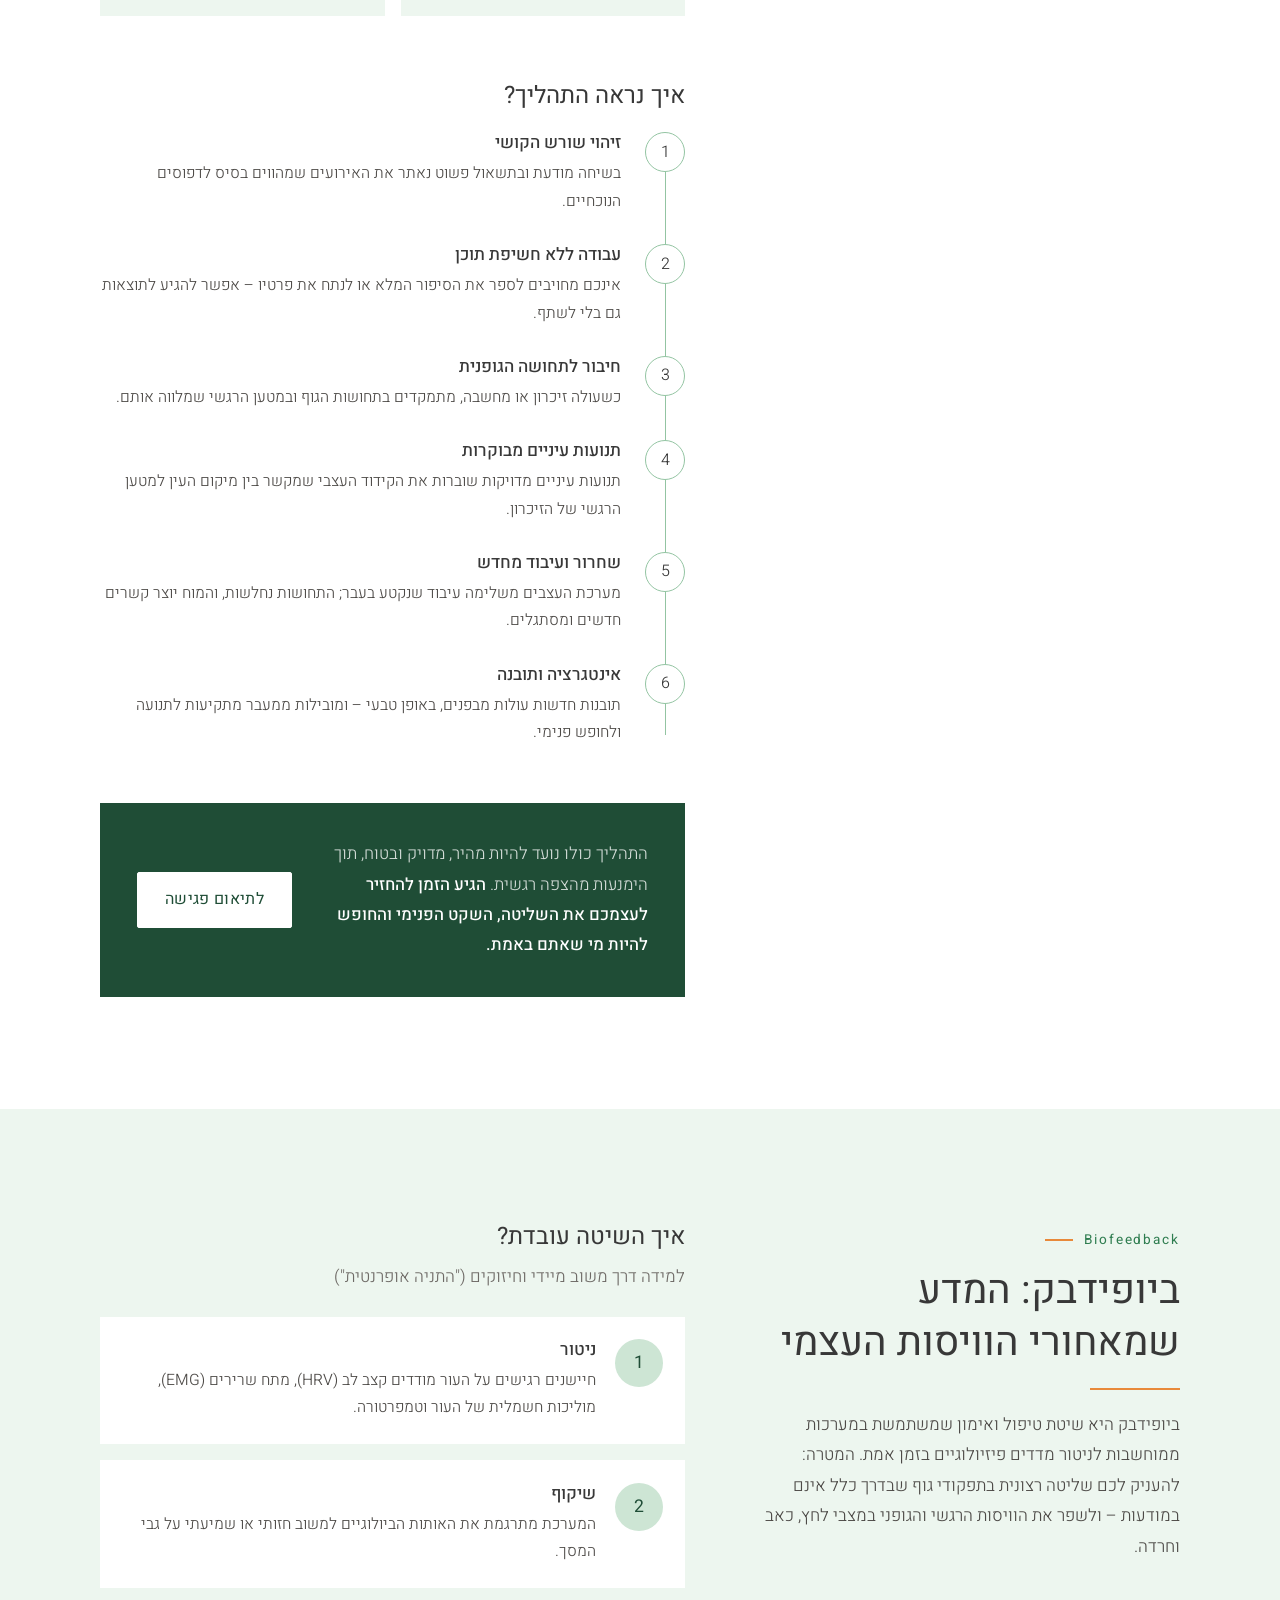
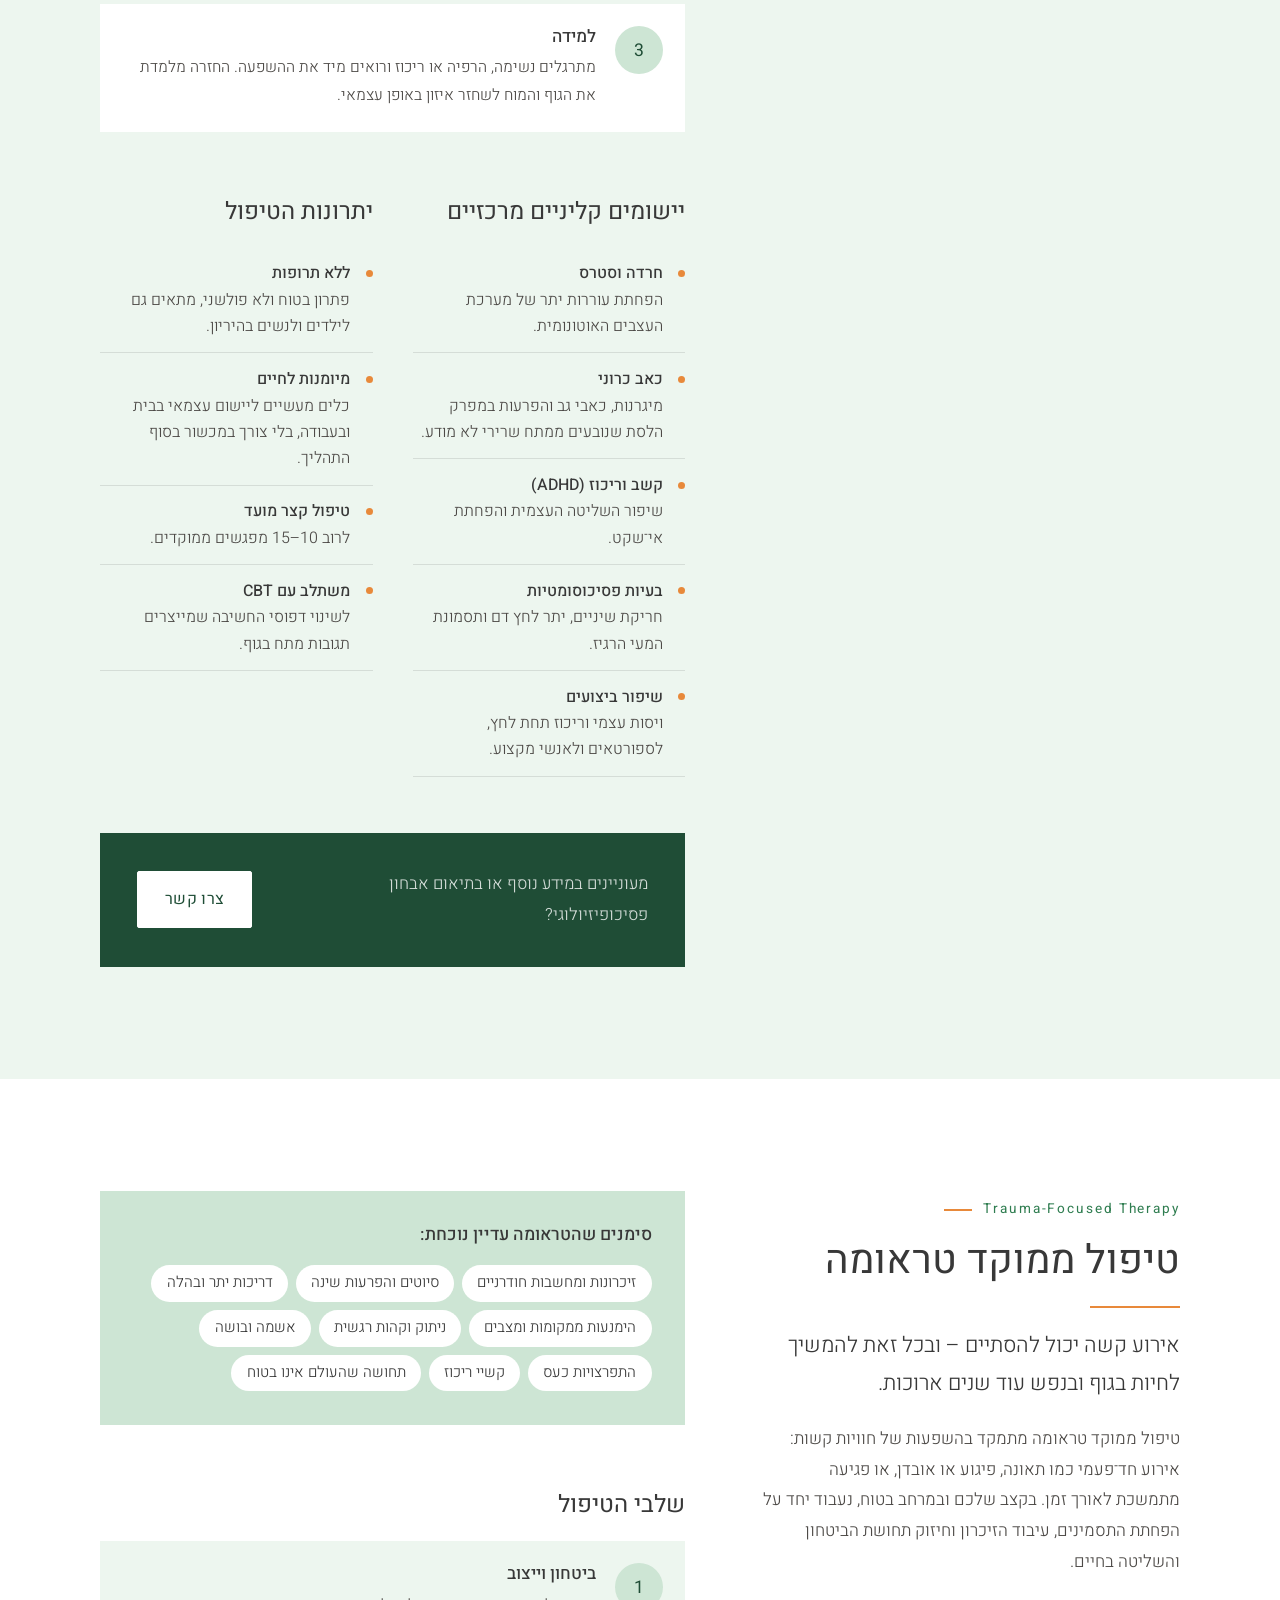
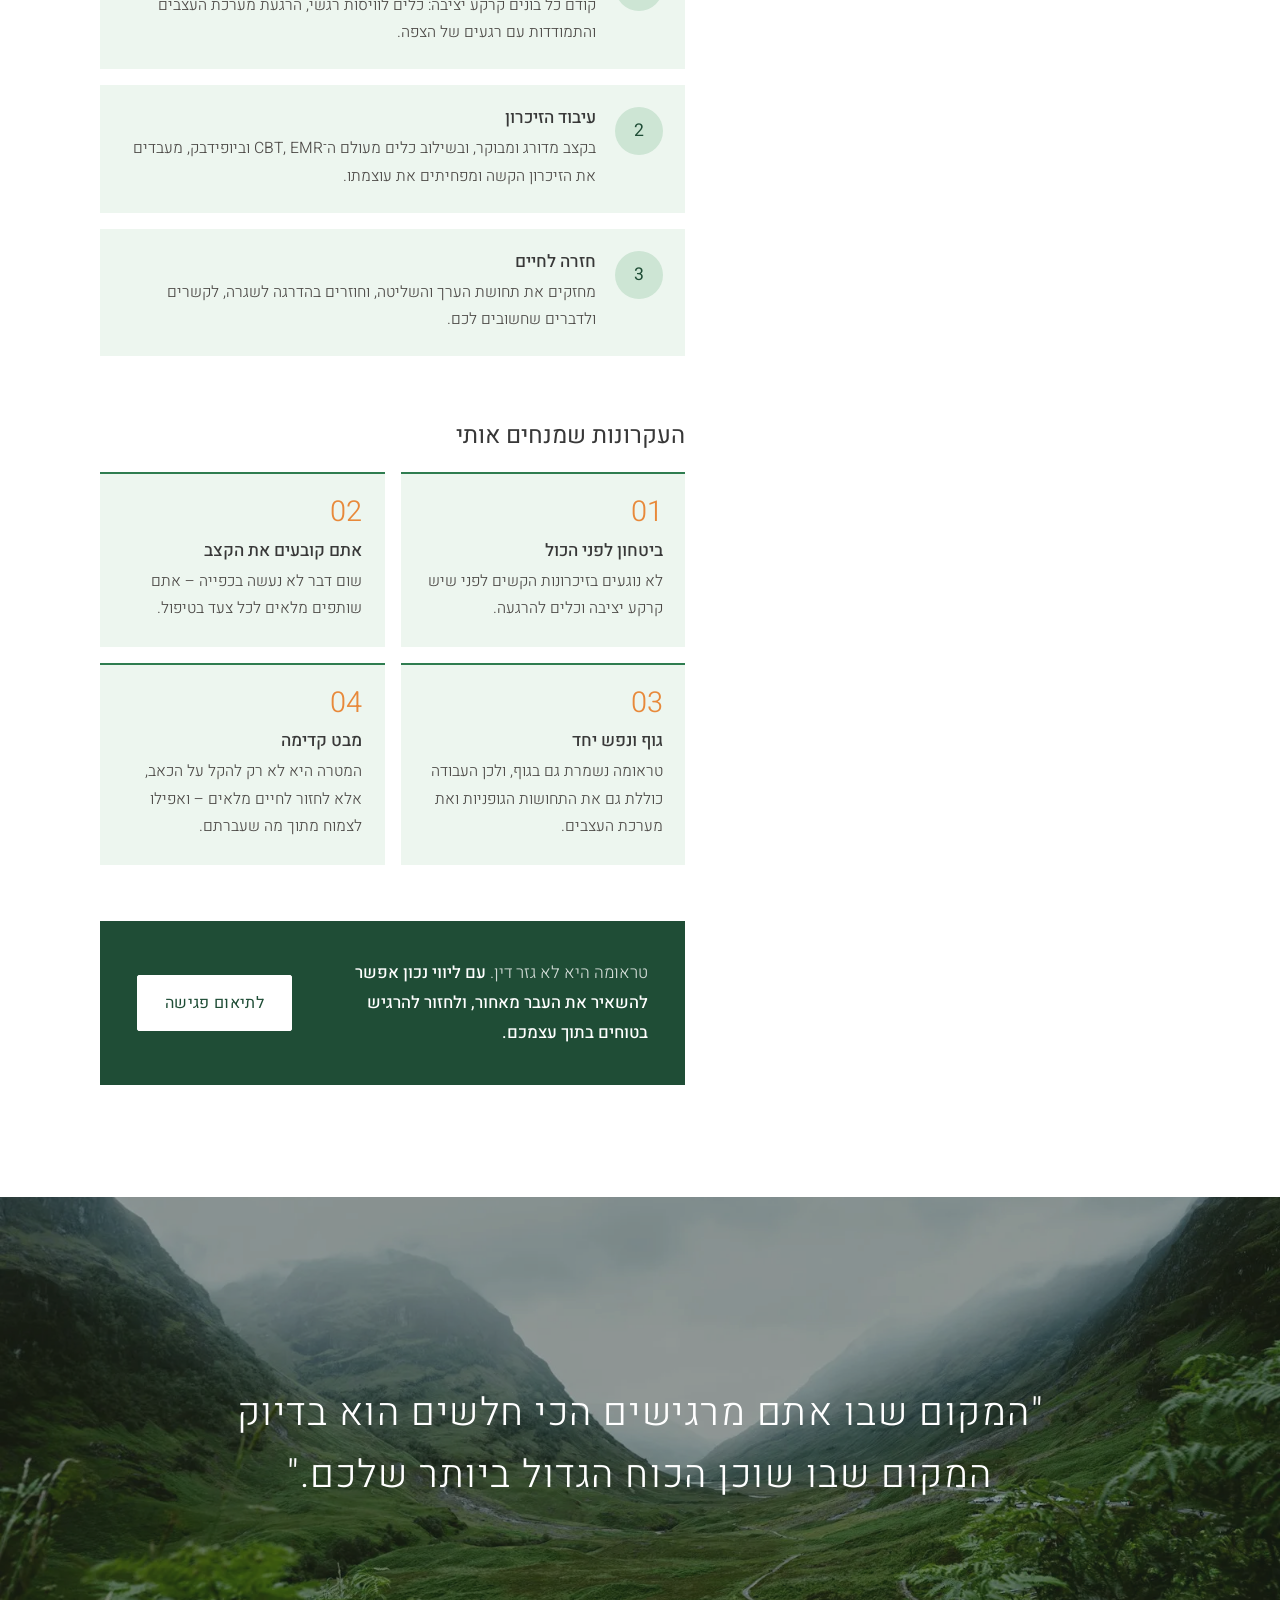
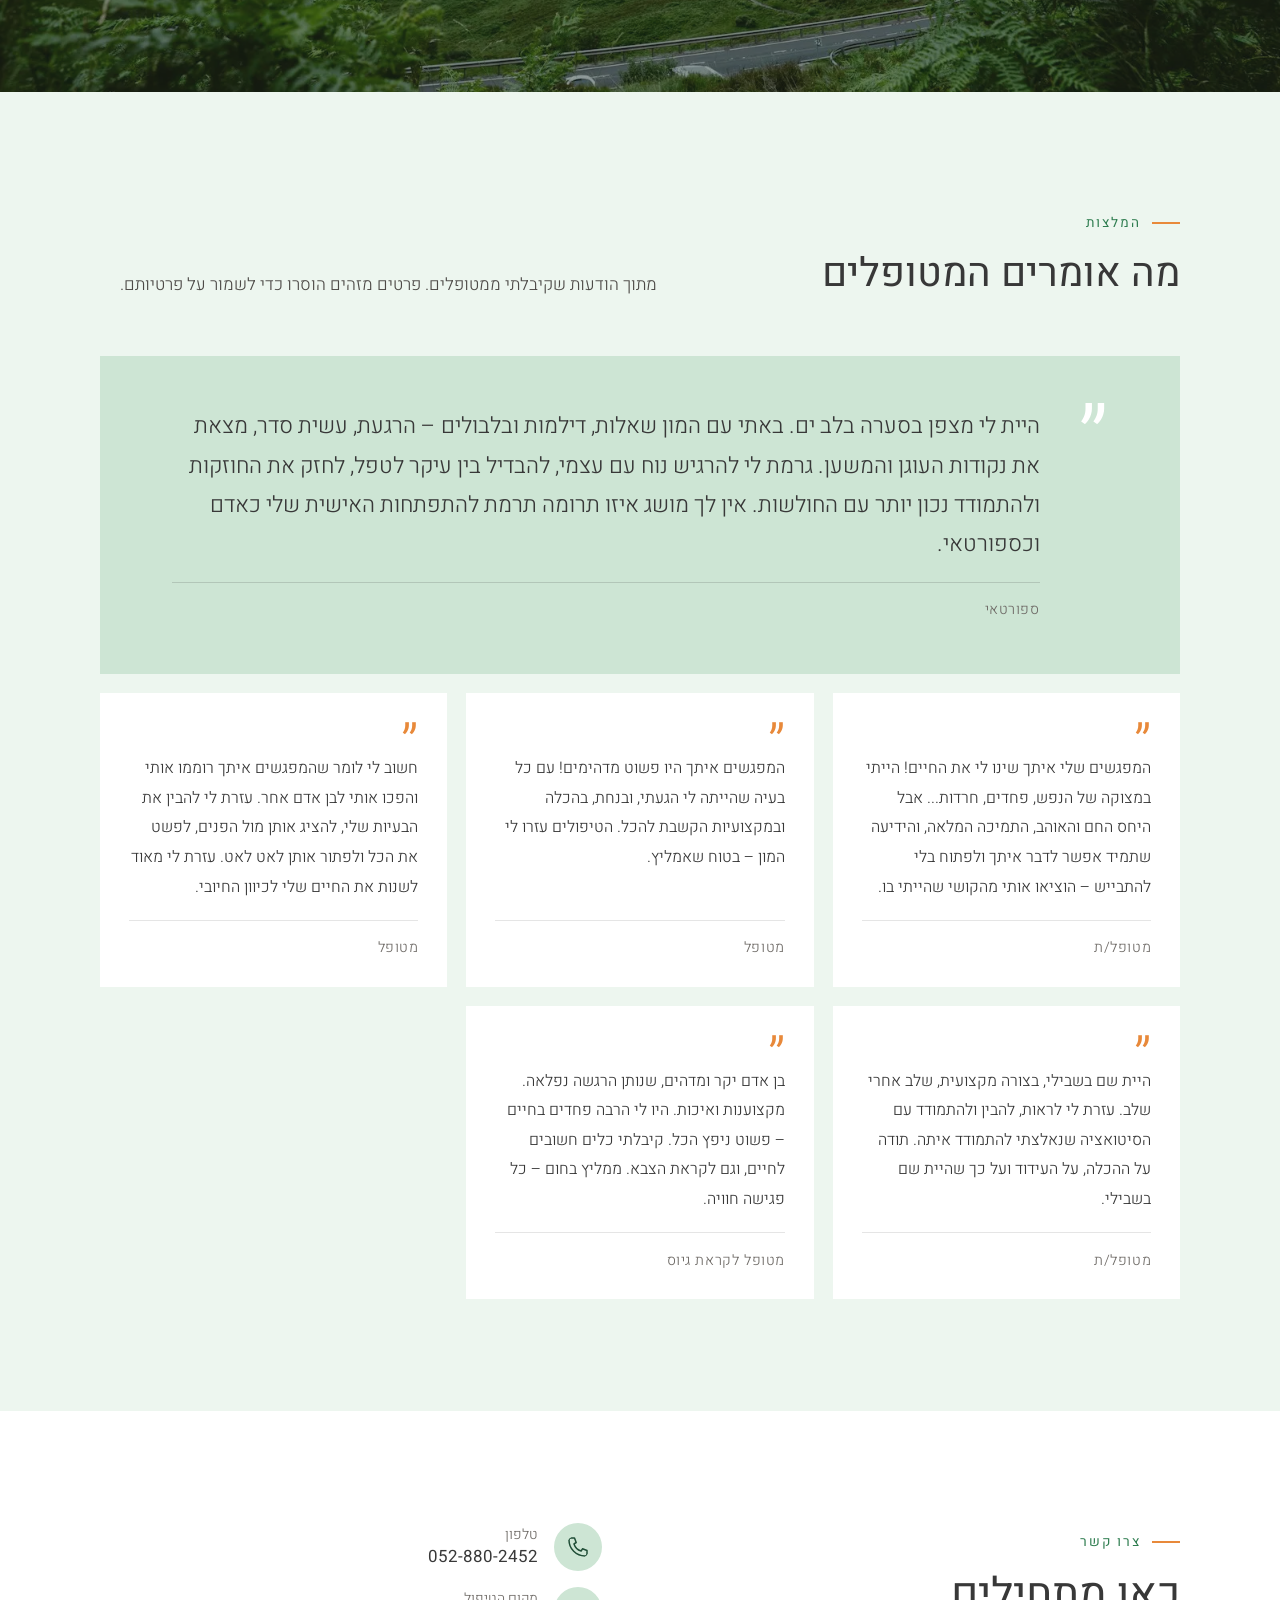
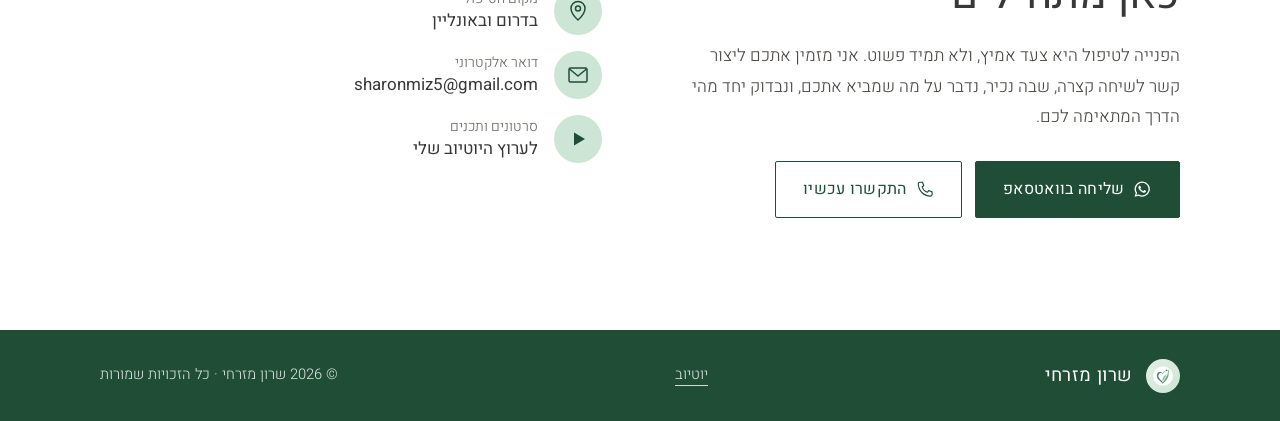
==== commit a9b4a395: "Change hero title to integrative CBT clinic Co-Authored-By: Claude Opus 5.5 <noreply@anthropic.com>" ====
--- a/index.html
+++ b/index.html
@@ -18,7 +18,7 @@
   <link rel="preconnect" href="https://fonts.gstatic.com" crossorigin>
   <link href="https://fonts.googleapis.com/css2?family=Heebo:wght@300;400;500&display=swap" rel="stylesheet">
   <link rel="preload" as="image" href="assets/img/hero.webp">
-  <link rel="stylesheet" href="styles.css?v=2">
+  <link rel="stylesheet" href="styles.css?v=3">
   <script>document.documentElement.classList.add("js")</script>
 
   <script type="application/ld+json">
@@ -96,7 +96,7 @@
     <section class="hero" aria-labelledby="hero-title">
       <div class="hero__grid">
         <div class="hero__panel">
-          <h1 class="hero__title" id="hero-title">קליניקה לטיפול רגשי</h1>
+          <h1 class="hero__title" id="hero-title">קליניקה לטיפול <span class="nobr"><bdi>CBT</bdi> אינטגרטיבי</span></h1>
           <p class="hero__lead">טיפול פרטני ממוקד ומותאם אישית</p>
           <p class="hero__methods">בשיטות <bdi>CBT</bdi>, <bdi>EMR</bdi>, ביופידבק<br>וטיפול ממוקד טראומה</p>
           <p class="hero__where">בדרום ובאונליין</p>
--- a/styles.css
+++ b/styles.css
@@ -137,6 +137,7 @@
   font-size: clamp(2rem, 4.2vw, 3.3rem); font-weight: 300; letter-spacing: .28em; line-height: 1.35;
   margin-bottom: 2.2rem; margin-inline-end: -.28em;
 }
+.hero__title .nobr { white-space: nowrap; }
 .hero__lead { font-size: clamp(1.25rem, 2.2vw, 1.7rem); letter-spacing: .14em; color: var(--ink); margin-bottom: 1.6rem; }
 .hero__methods { font-size: 1.12rem; letter-spacing: .08em; margin-bottom: .2rem; color: var(--ink); }
 .hero__where { font-size: 1.05rem; letter-spacing: .08em; color: var(--muted); margin-bottom: 2.2rem; }
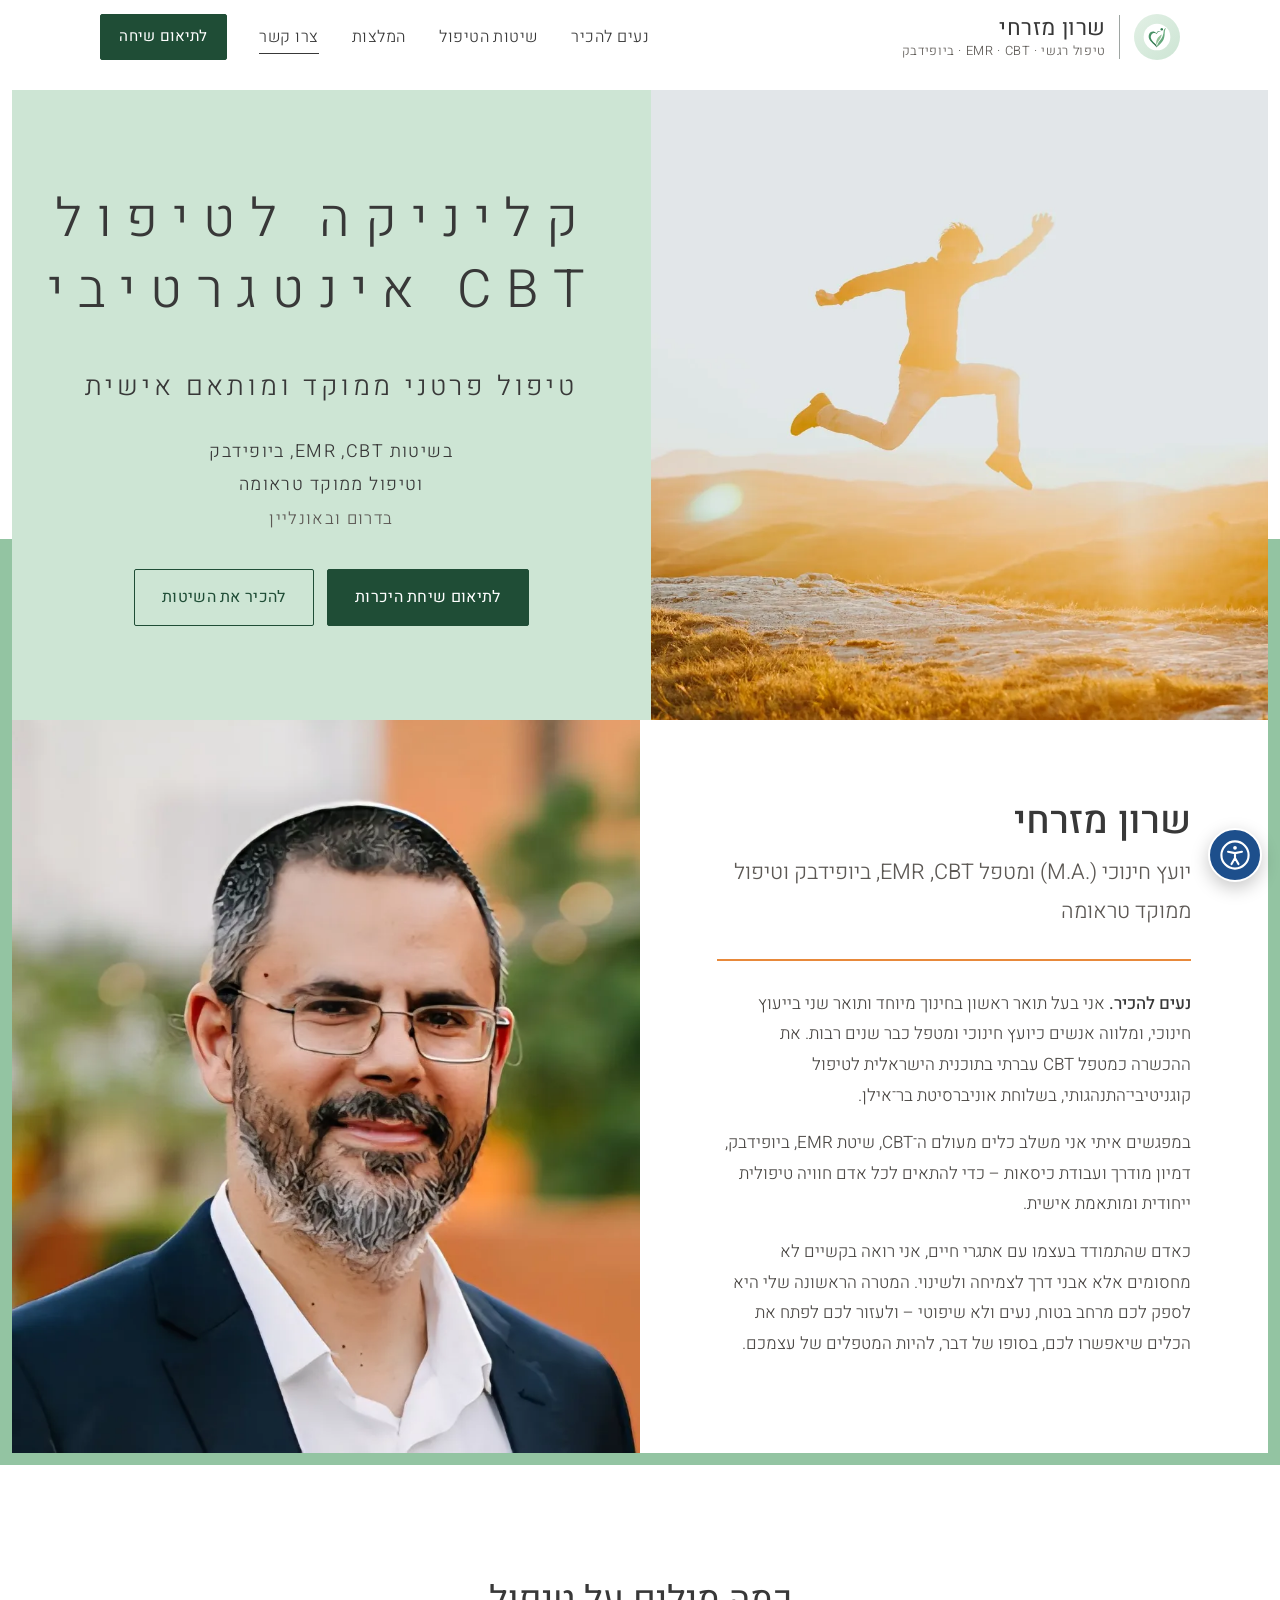
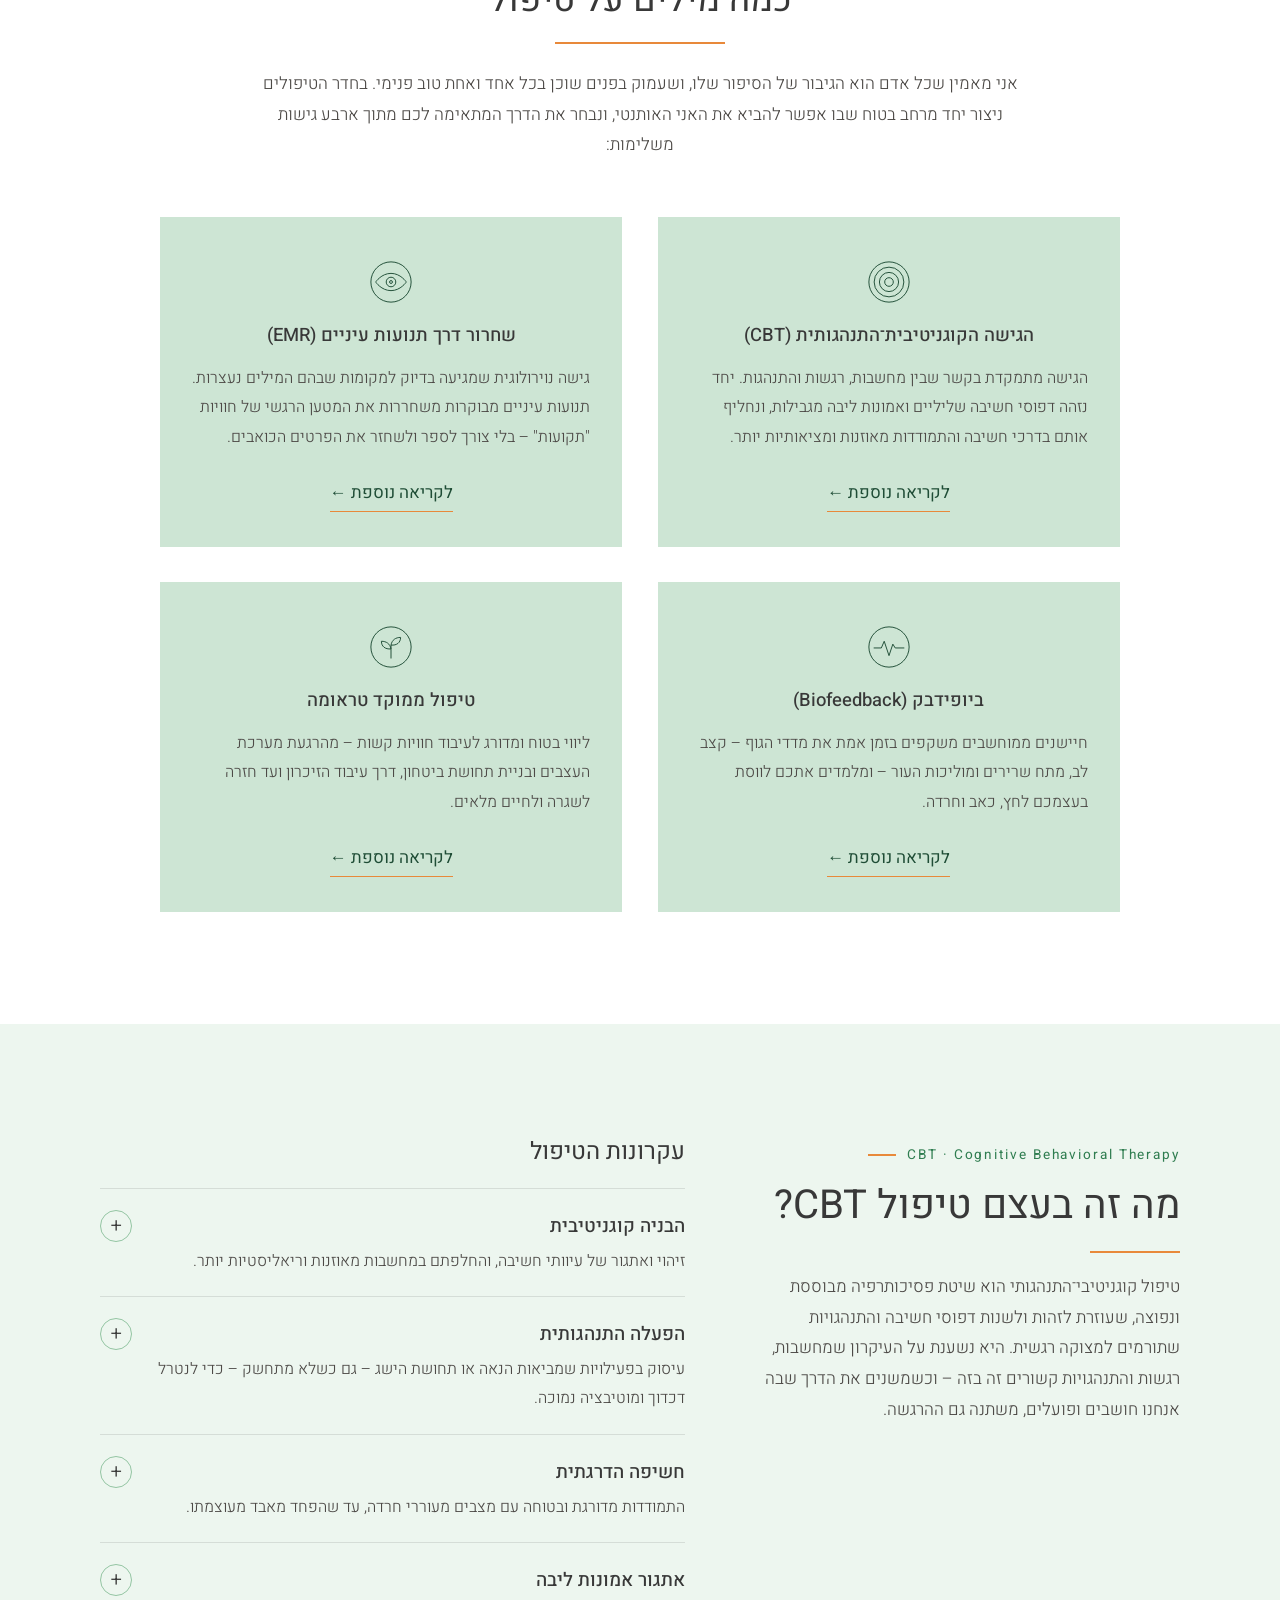
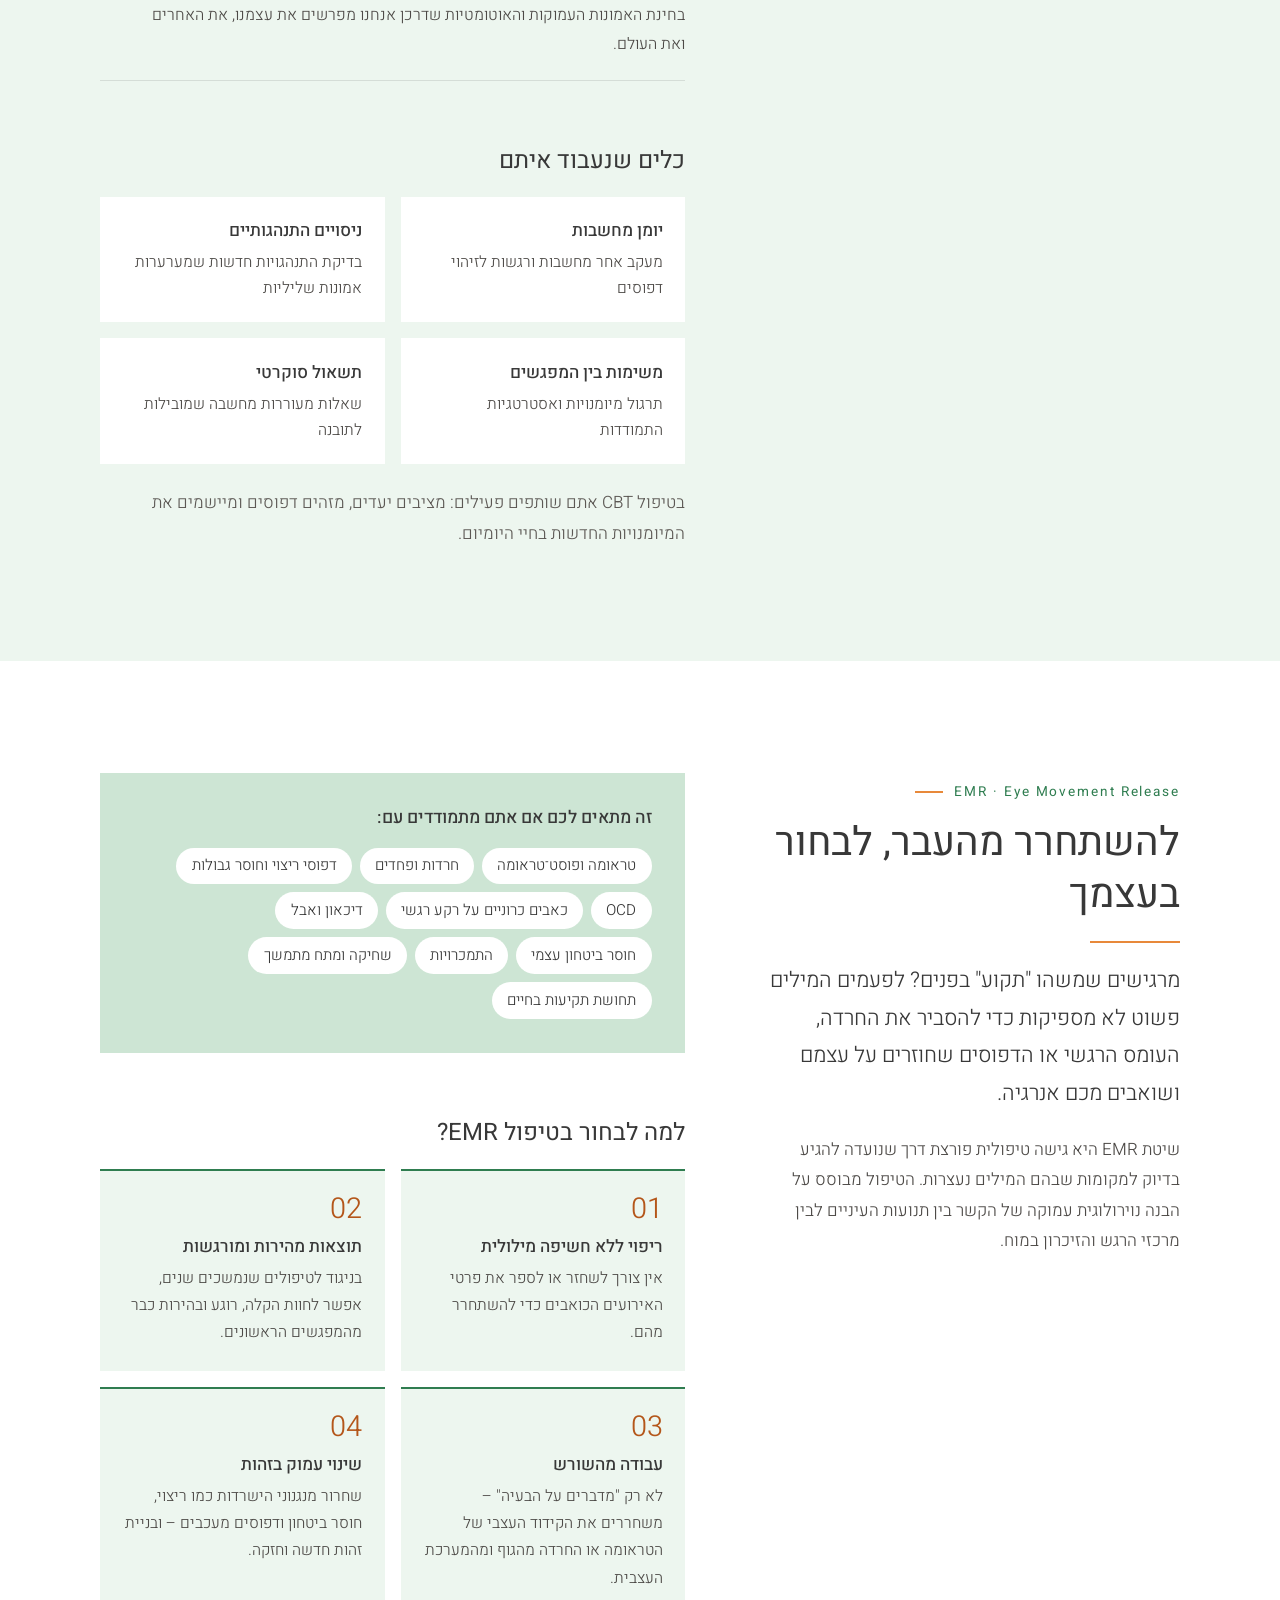
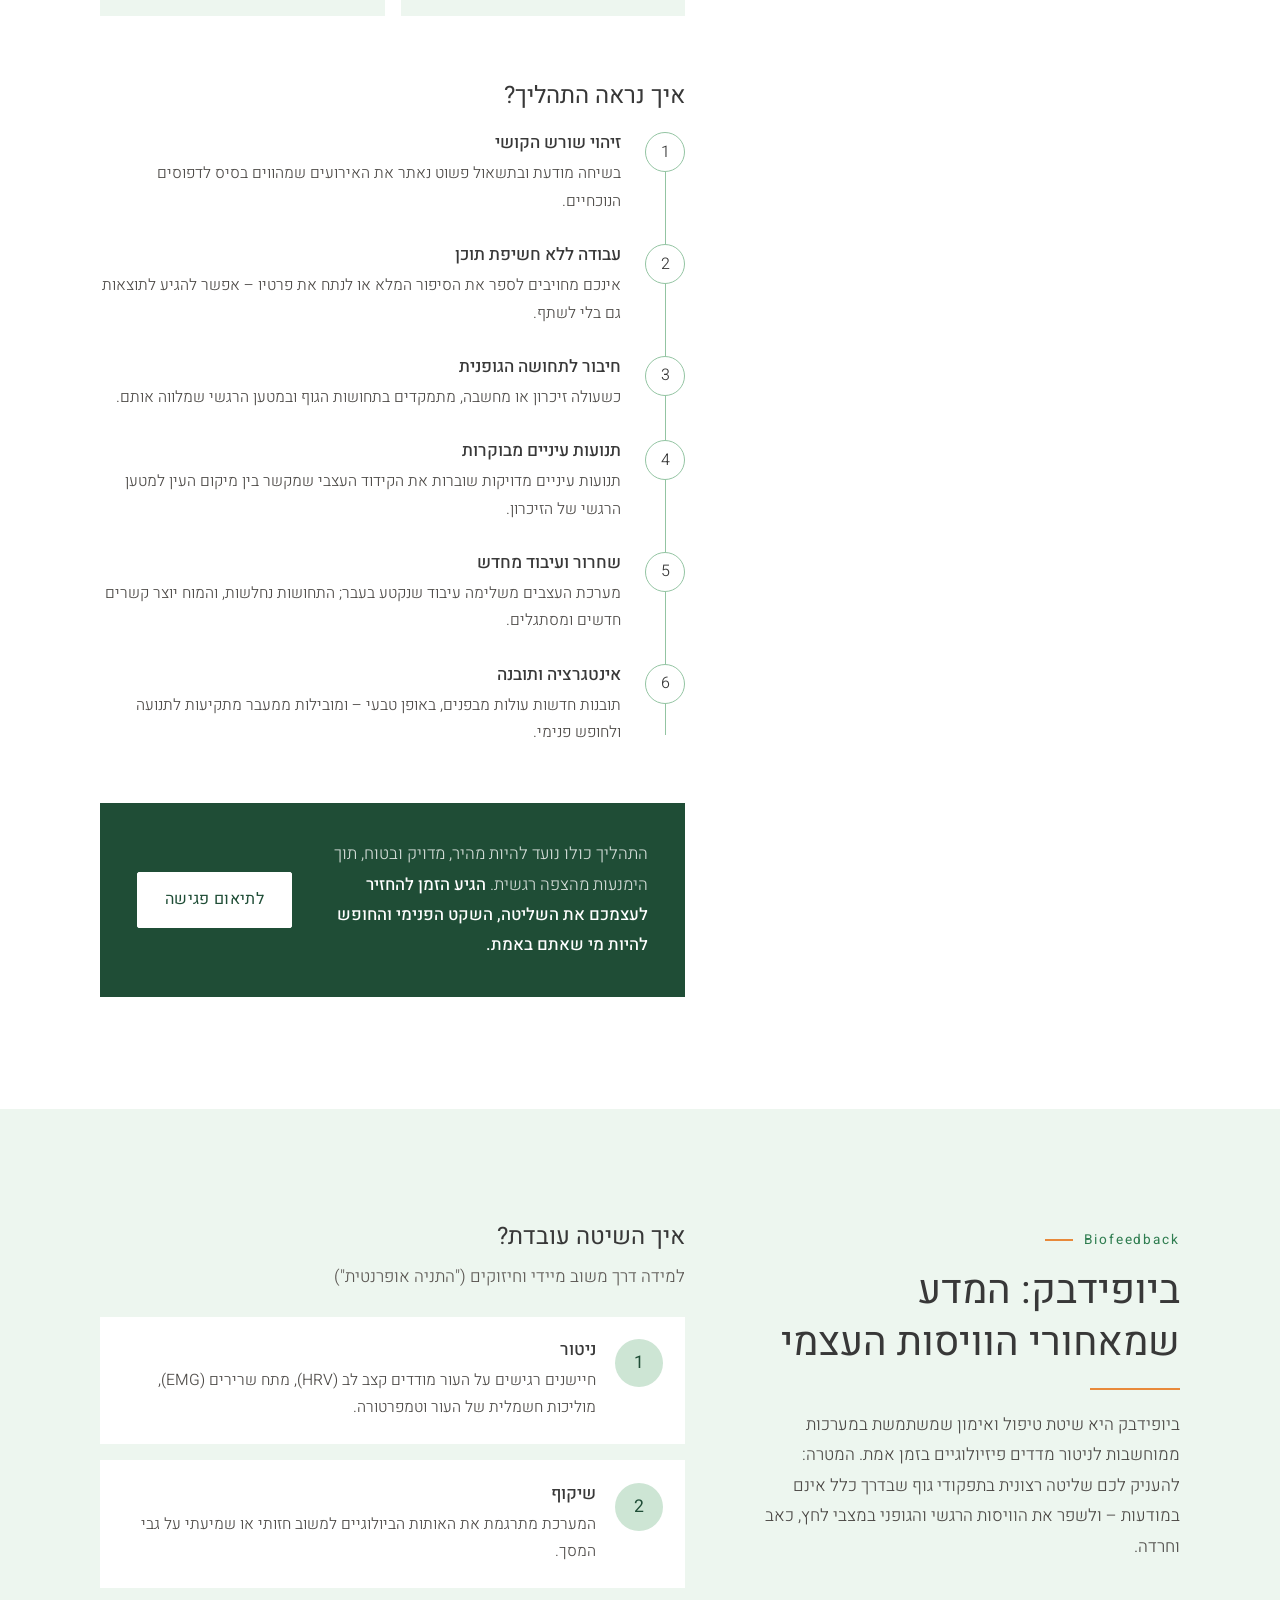
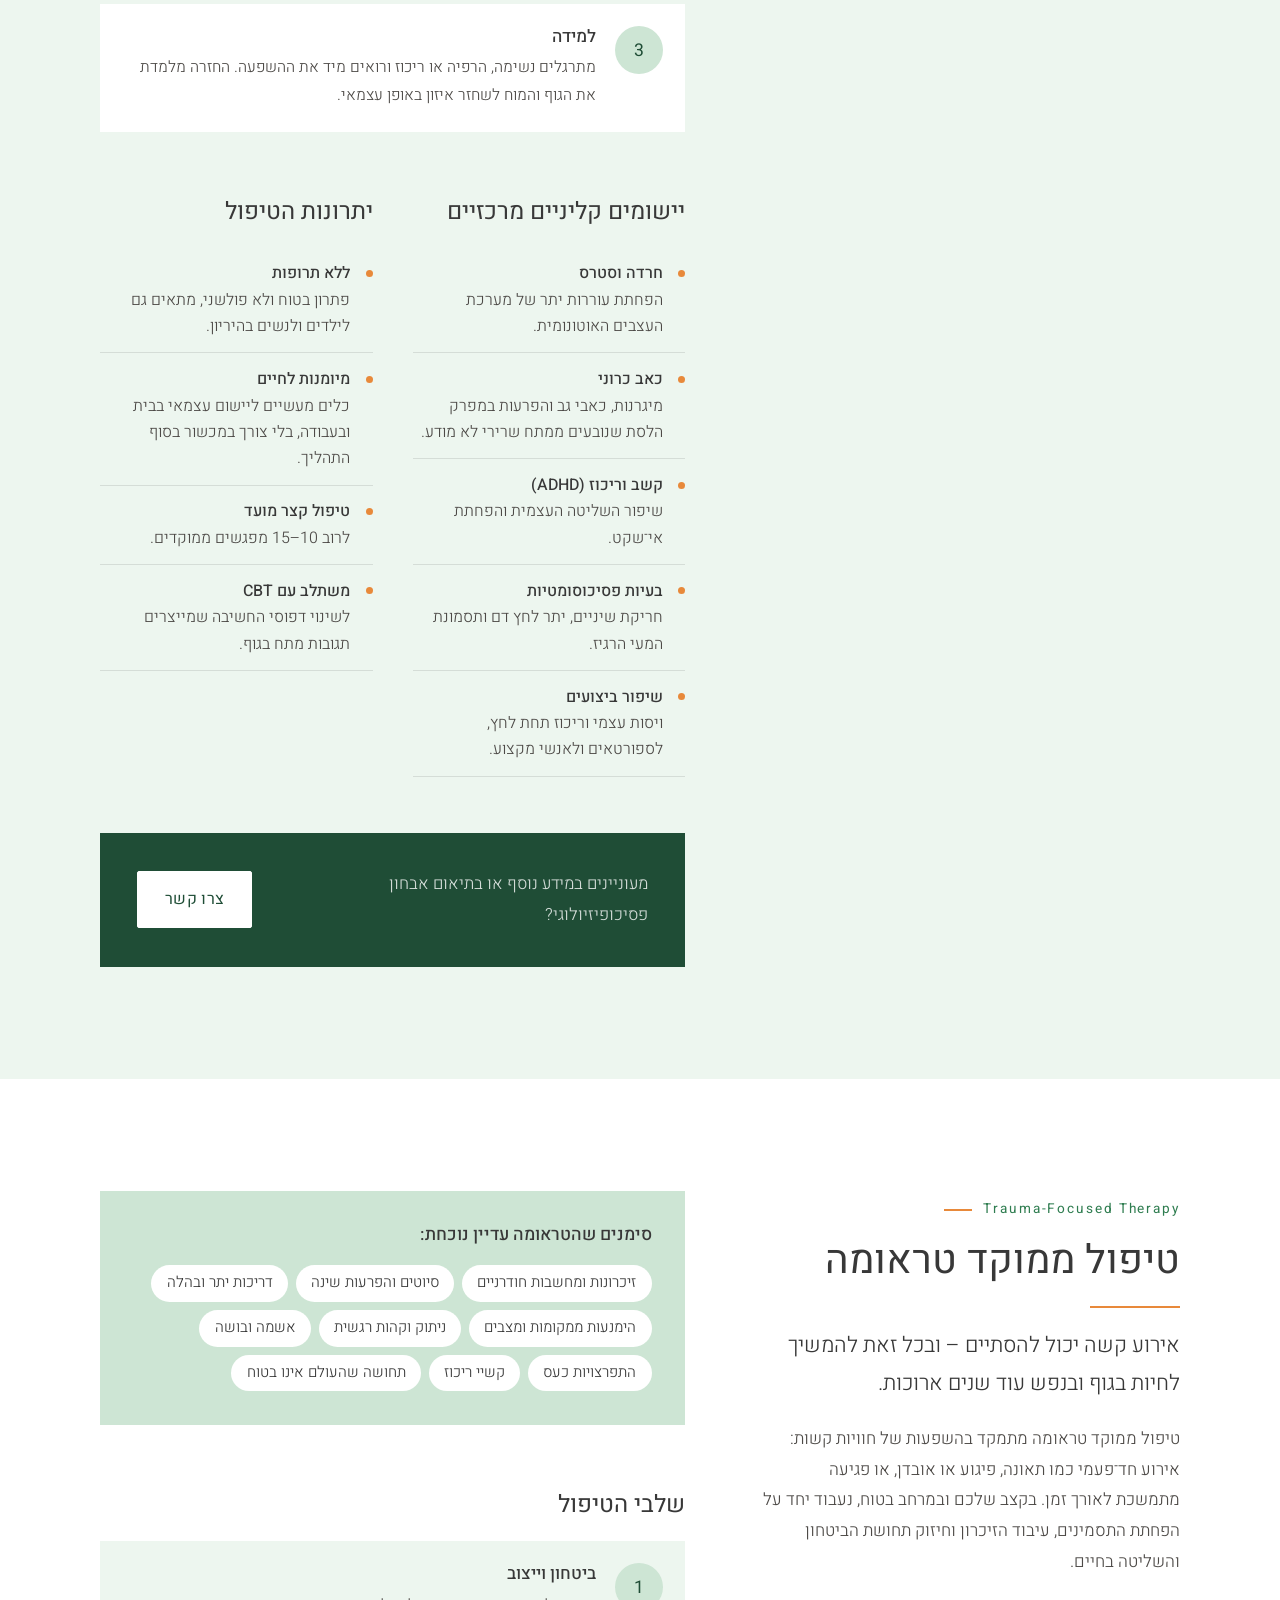
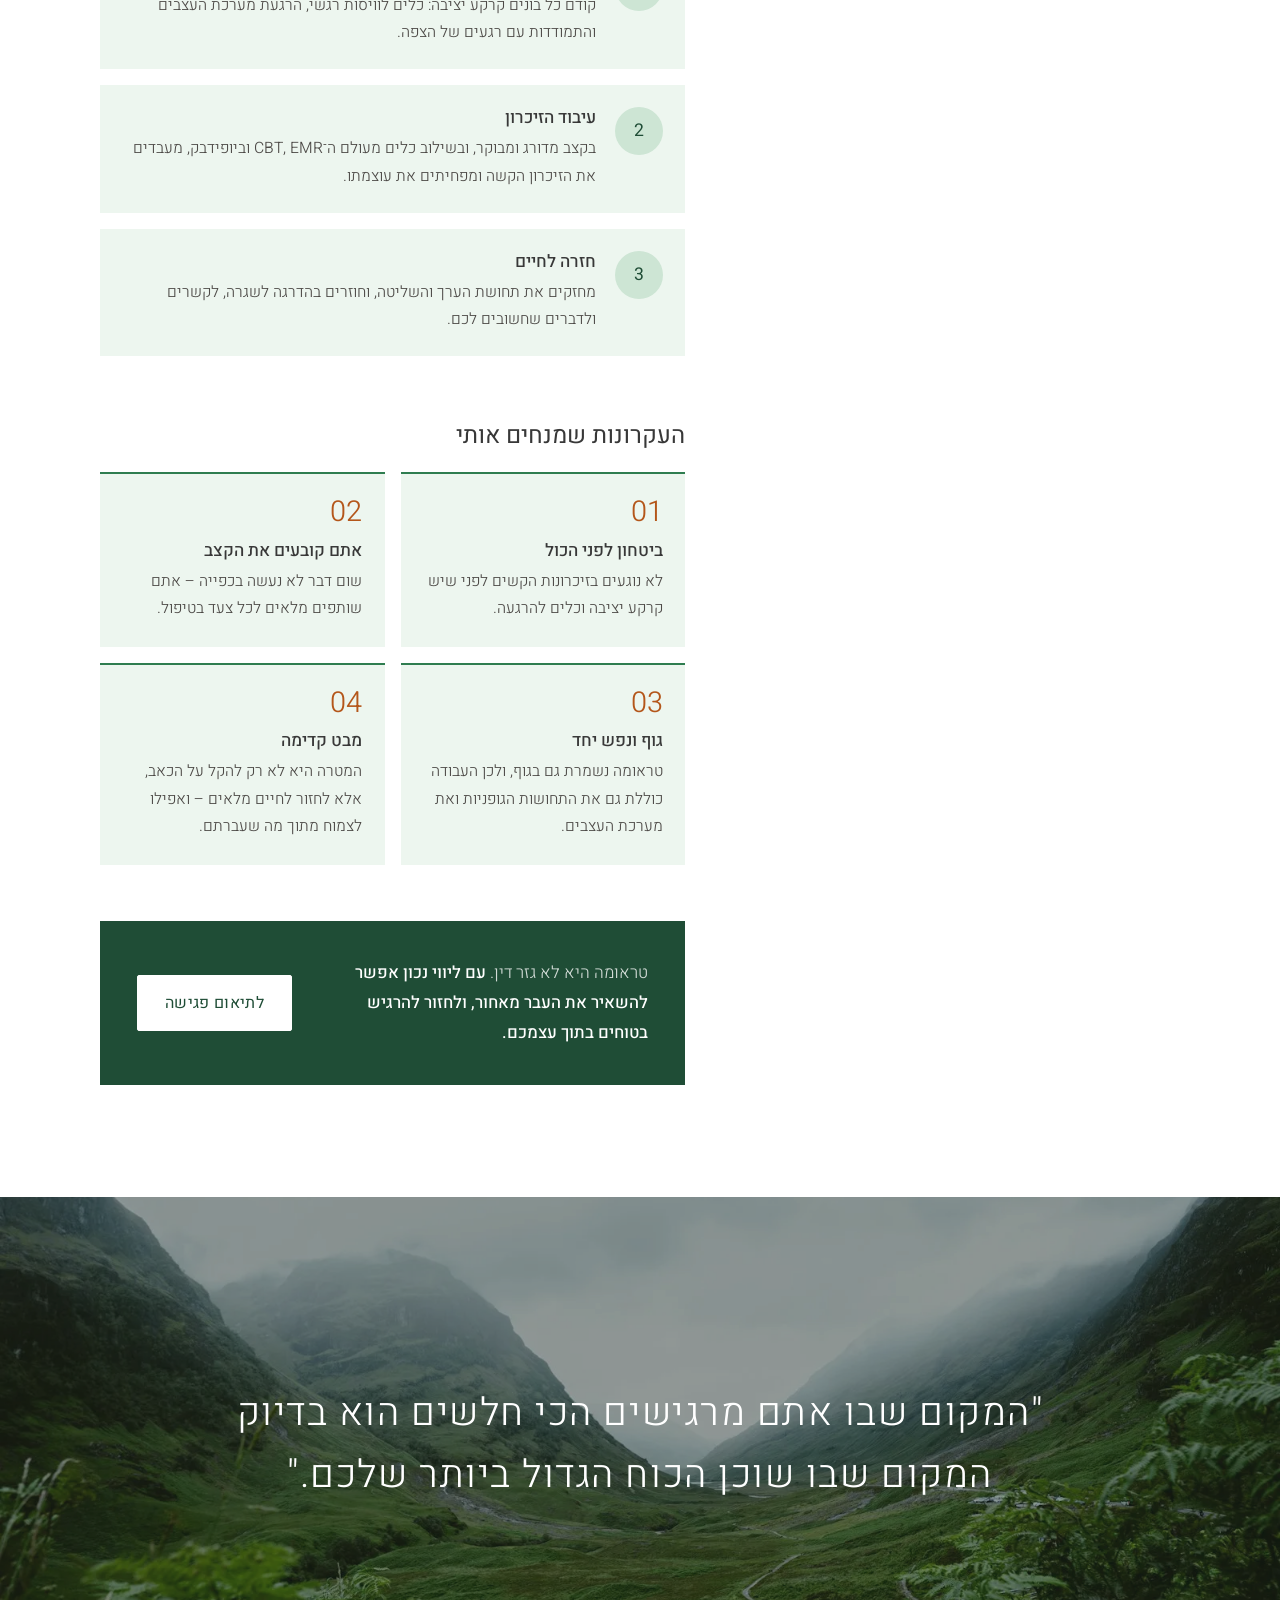
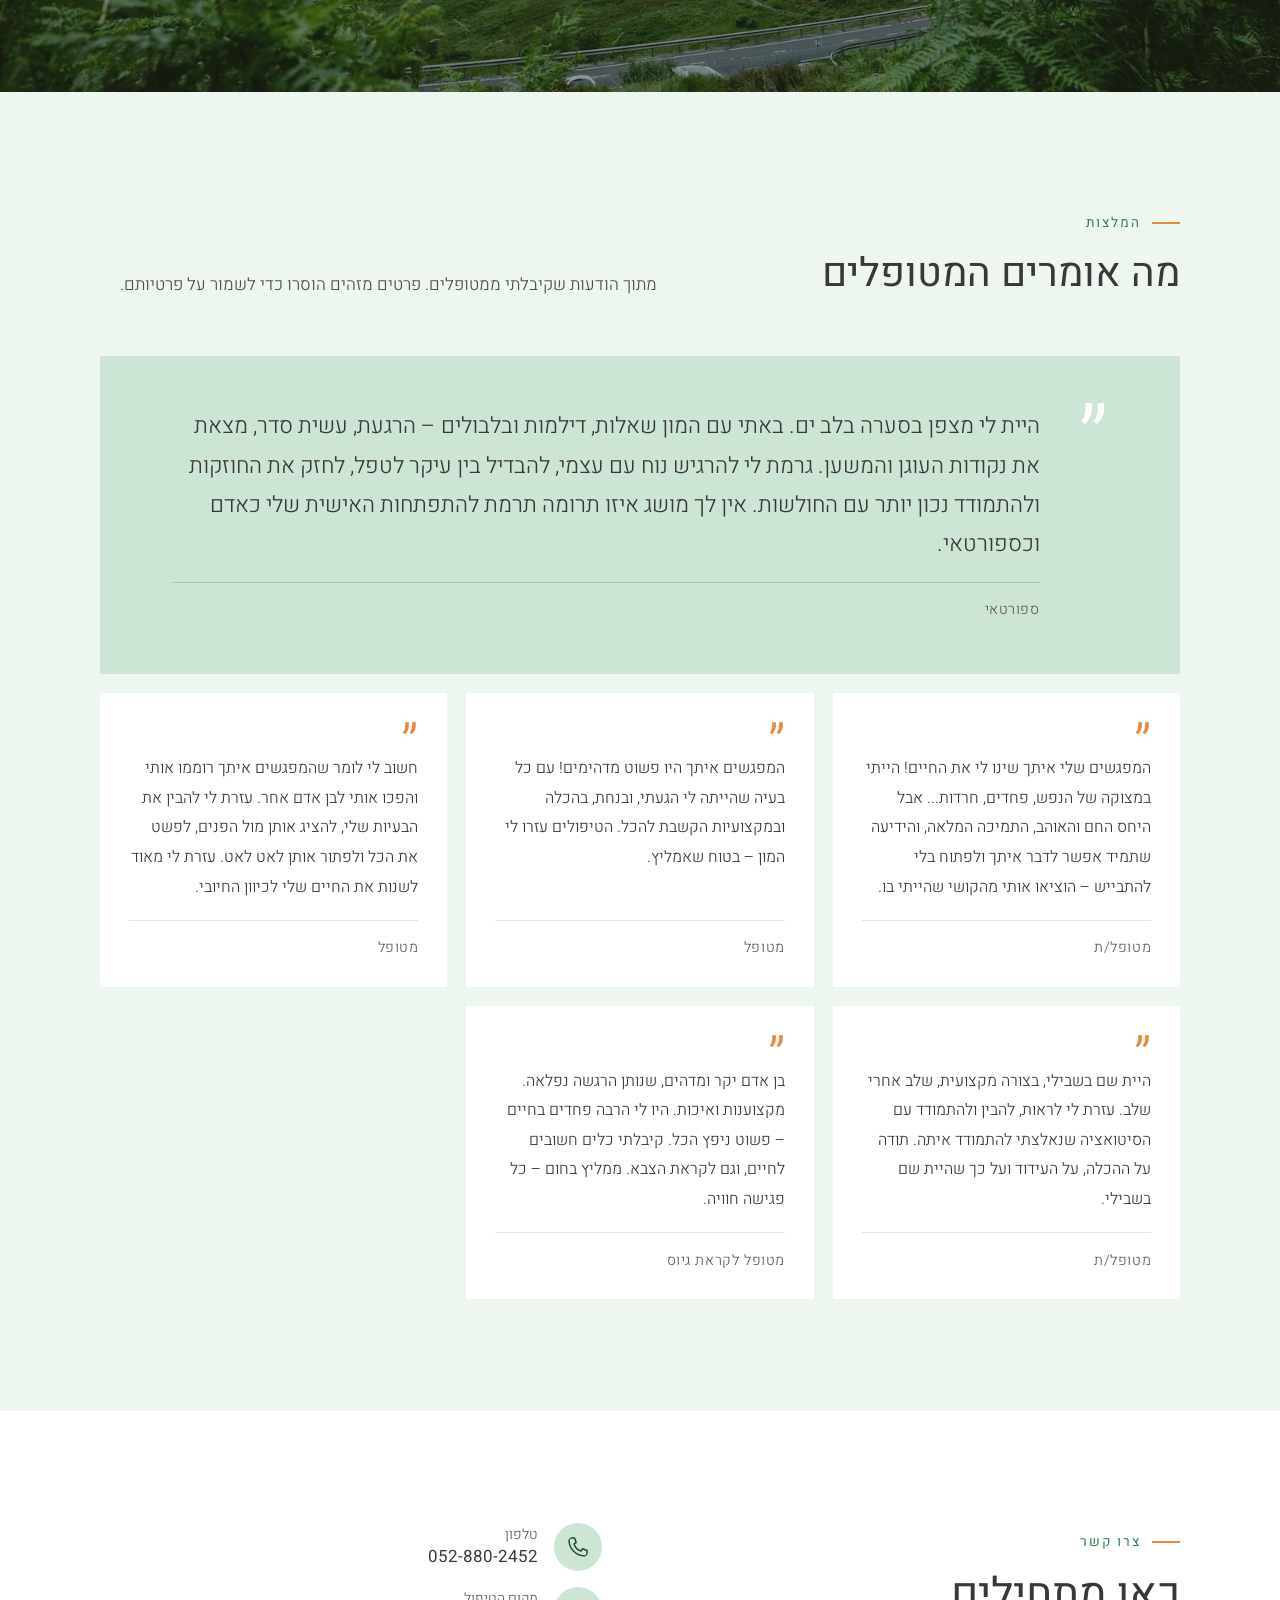
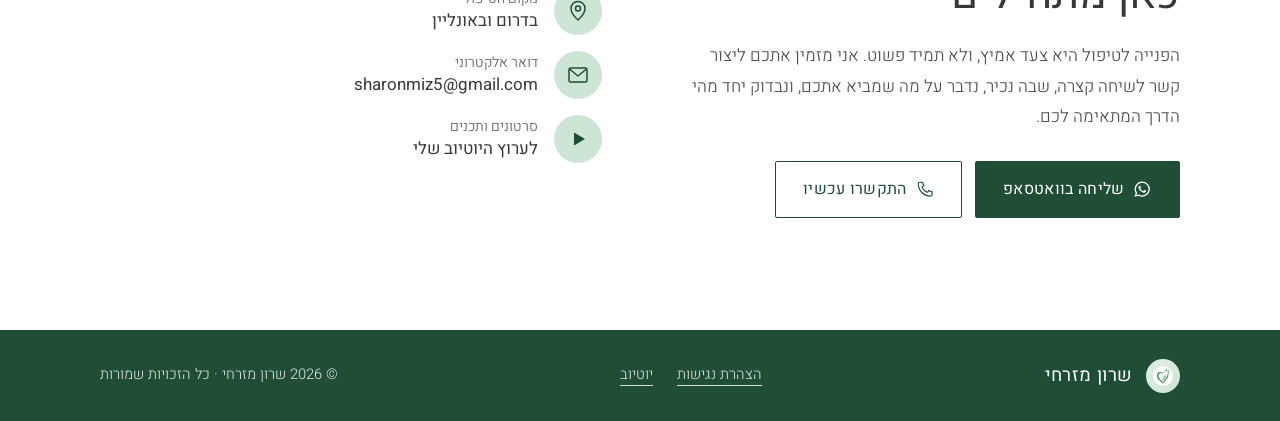
==== commit 05770653: "Add accessibility menu, statement page and a11y fixes - Accessibility menu (text size, high contrast" ====
--- a/index.html
+++ b/index.html
@@ -3,36 +3,69 @@
 <head>
   <meta charset="utf-8">
   <meta name="viewport" content="width=device-width, initial-scale=1">
-  <title>שרון מזרחי | טיפול רגשי CBT, EMR וביופידבק | בדרום ובאונליין</title>
-  <meta name="description" content="שרון מזרחי – יועץ חינוכי (M.A.) ומטפל רגשי. טיפול פרטני ממוקד ומותאם אישית בשיטות CBT, EMR (שחרור דרך תנועות עיניים), ביופידבק וטיפול ממוקד טראומה, לחרדות, טראומה, OCD, דפוסי ריצוי ותקיעות. בדרום ובאונליין.">
+  <title>שרון מזרחי | קליניקה לטיפול CBT אינטגרטיבי, EMR וביופידבק | בדרום ובאונליין</title>
+  <meta name="description" content="שרון מזרחי – יועץ חינוכי (M.A.) ומטפל CBT אינטגרטיבי. טיפול פרטני ממוקד ומותאם אישית בשיטות CBT, EMR (שחרור דרך תנועות עיניים), ביופידבק וטיפול ממוקד טראומה, לחרדות, טראומה, OCD, דפוסי ריצוי ותקיעות. בדרום ובאונליין.">
+  <link rel="canonical" href="https://sharonmizrachi.com/">
+  <meta name="robots" content="index, follow, max-image-preview:large">
   <meta name="theme-color" content="#cde5d4">
-  <link rel="icon" href="assets/favicon.svg?v=2" type="image/svg+xml">
+  <link rel="icon" href="/assets/favicon.svg?v=2" type="image/svg+xml">
 
   <meta property="og:type" content="website">
   <meta property="og:locale" content="he_IL">
-  <meta property="og:title" content="שרון מזרחי | טיפול רגשי CBT, EMR וביופידבק">
-  <meta property="og:description" content="טיפול פרטני ממוקד ומותאם אישית – להשתחרר מהעבר, לבחור בעצמך. בדרום ובאונליין.">
-  <meta property="og:image" content="assets/img/og.jpg">
+  <meta property="og:site_name" content="שרון מזרחי">
+  <meta property="og:url" content="https://sharonmizrachi.com/">
+  <meta property="og:title" content="שרון מזרחי | קליניקה לטיפול CBT אינטגרטיבי">
+  <meta property="og:description" content="טיפול פרטני ממוקד ומותאם אישית בשיטות CBT, EMR, ביופידבק וטיפול ממוקד טראומה. בדרום ובאונליין.">
+  <meta property="og:image" content="https://sharonmizrachi.com/assets/img/og.jpg">
+  <meta property="og:image:width" content="1200">
+  <meta property="og:image:height" content="630">
+  <meta property="og:image:alt" content="עמק ירוק בין הרים">
+  <meta name="twitter:card" content="summary_large_image">
 
   <link rel="preconnect" href="https://fonts.googleapis.com">
   <link rel="preconnect" href="https://fonts.gstatic.com" crossorigin>
   <link href="https://fonts.googleapis.com/css2?family=Heebo:wght@300;400;500&display=swap" rel="stylesheet">
   <link rel="preload" as="image" href="assets/img/hero.webp">
-  <link rel="stylesheet" href="styles.css?v=3">
-  <script>document.documentElement.classList.add("js")</script>
+  <link rel="stylesheet" href="styles.css?v=4">
+  <script>document.documentElement.classList.add("js");try{var a=JSON.parse(localStorage.getItem("a11y"));if(a){(a.f||[]).forEach(function(f){document.documentElement.classList.add("a11y-"+f)});if(a.z&&a.z!==100)document.documentElement.style.fontSize=a.z+"%"}}catch(e){}</script>
 
   <script type="application/ld+json">
   {
     "@context": "https://schema.org",
-    "@type": "ProfessionalService",
-    "name": "שרון מזרחי – טיפול רגשי",
-    "description": "טיפול רגשי בשיטות CBT, EMR, ביופידבק וטיפול ממוקד טראומה. בדרום ובאונליין.",
-    "telephone": "+972528802452",
-    "email": "sharonmiz5@gmail.com",
-    "areaServed": "IL",
-    "founder": { "@type": "Person", "name": "שרון מזרחי", "jobTitle": "יועץ חינוכי ומטפל CBT" },
-    "sameAs": [
-      "https://www.youtube.com/channel/UCx_fL6T5Vl_QzLoiJUu7wyg"
+    "@graph": [
+      {
+        "@type": "WebSite",
+        "@id": "https://sharonmizrachi.com/#website",
+        "url": "https://sharonmizrachi.com/",
+        "name": "שרון מזרחי",
+        "inLanguage": "he-IL",
+        "publisher": { "@id": "https://sharonmizrachi.com/#clinic" }
+      },
+      {
+        "@type": "ProfessionalService",
+        "@id": "https://sharonmizrachi.com/#clinic",
+        "name": "שרון מזרחי – קליניקה לטיפול CBT אינטגרטיבי",
+        "url": "https://sharonmizrachi.com/",
+        "description": "טיפול פרטני ממוקד ומותאם אישית בשיטות CBT, EMR, ביופידבק וטיפול ממוקד טראומה. בדרום ובאונליין.",
+        "image": "https://sharonmizrachi.com/assets/img/og.jpg",
+        "telephone": "+972528802452",
+        "email": "sharonmiz5@gmail.com",
+        "areaServed": { "@type": "Country", "name": "ישראל" },
+        "availableLanguage": "he",
+        "knowsAbout": ["CBT", "EMR", "ביופידבק", "טיפול ממוקד טראומה", "חרדה", "OCD"],
+        "founder": { "@id": "https://sharonmizrachi.com/#sharon" },
+        "sameAs": ["https://www.youtube.com/channel/UCx_fL6T5Vl_QzLoiJUu7wyg"]
+      },
+      {
+        "@type": "Person",
+        "@id": "https://sharonmizrachi.com/#sharon",
+        "name": "שרון מזרחי",
+        "jobTitle": "יועץ חינוכי (M.A.) ומטפל CBT, EMR, ביופידבק וטיפול ממוקד טראומה",
+        "image": "https://sharonmizrachi.com/assets/img/sharon.webp",
+        "url": "https://sharonmizrachi.com/#about",
+        "worksFor": { "@id": "https://sharonmizrachi.com/#clinic" },
+        "sameAs": ["https://www.youtube.com/channel/UCx_fL6T5Vl_QzLoiJUu7wyg"]
+      }
     ]
   }
   </script>
@@ -86,7 +119,7 @@
           <li><a href="#contact">צרו קשר</a></li>
         </ul>
       </nav>
-      <a class="btn btn--dark btn--sm nav-cta" href="https://wa.me/972528802452" data-wa="שלום שרון, אשמח לתאם שיחת היכרות" target="_blank" rel="noopener">לתיאום שיחה</a>
+      <a class="btn btn--dark btn--sm nav-cta" href="https://wa.me/972528802452" data-wa="שלום שרון, אשמח לתאם שיחת היכרות" target="_blank" rel="noopener">לתיאום שיחה<span class="visually-hidden"> (נפתח בחלון חדש)</span></a>
     </div>
   </header>
 
@@ -101,7 +134,7 @@
           <p class="hero__methods">בשיטות <bdi>CBT</bdi>, <bdi>EMR</bdi>, ביופידבק<br>וטיפול ממוקד טראומה</p>
           <p class="hero__where">בדרום ובאונליין</p>
           <div class="hero__actions">
-            <a class="btn btn--dark" href="https://wa.me/972528802452" data-wa="שלום שרון, אשמח לתאם שיחת היכרות" target="_blank" rel="noopener">לתיאום שיחת היכרות</a>
+            <a class="btn btn--dark" href="https://wa.me/972528802452" data-wa="שלום שרון, אשמח לתאם שיחת היכרות" target="_blank" rel="noopener">לתיאום שיחת היכרות<span class="visually-hidden"> (נפתח בחלון חדש)</span></a>
             <a class="btn btn--ghost" href="#approach">להכיר את השיטות</a>
           </div>
         </div>
@@ -152,7 +185,7 @@
           </article>
           <article class="card reveal">
             <svg class="card__icon" viewBox="0 0 48 48" aria-hidden="true"><g fill="none" stroke="currentColor" stroke-width="1" stroke-linejoin="round"><circle cx="24" cy="24" r="21"/><path d="M8 25h8l3-7 5 15 4-12 2.5 4H40"/></g></svg>
-            <h3>ביופידבק <span dir="ltr">(Biofeedback)</span></h3>
+            <h3>ביופידבק <span dir="ltr" lang="en">(Biofeedback)</span></h3>
             <p>חיישנים ממוחשבים משקפים בזמן אמת את מדדי הגוף – קצב לב, מתח שרירים ומוליכות העור – ומלמדים אתכם לווסת בעצמכם לחץ, כאב וחרדה.</p>
             <a class="card__link" href="#biofeedback">לקריאה נוספת</a>
           </article>
@@ -170,7 +203,7 @@
     <section class="section section--tint method" id="cbt" aria-labelledby="cbt-title">
       <div class="container method__grid">
         <header class="method__head reveal">
-          <p class="kicker" dir="ltr">CBT · Cognitive Behavioral Therapy</p>
+          <p class="kicker" dir="ltr" lang="en">CBT · Cognitive Behavioral Therapy</p>
           <h2 id="cbt-title">מה זה בעצם טיפול CBT?</h2>
           <p>טיפול קוגניטיבי־התנהגותי הוא שיטת פסיכותרפיה מבוססת ונפוצה, שעוזרת לזהות ולשנות דפוסי חשיבה והתנהגויות שתורמים למצוקה רגשית. היא נשענת על העיקרון שמחשבות, רגשות והתנהגויות קשורים זה בזה – וכשמשנים את הדרך שבה אנחנו חושבים ופועלים, משתנה גם ההרגשה.</p>
         </header>
@@ -212,7 +245,7 @@
     <section class="section method" id="emr" aria-labelledby="emr-title">
       <div class="container method__grid">
         <header class="method__head reveal">
-          <p class="kicker" dir="ltr">EMR · Eye Movement Release</p>
+          <p class="kicker" dir="ltr" lang="en">EMR · Eye Movement Release</p>
           <h2 id="emr-title">להשתחרר מהעבר, לבחור בעצמך</h2>
           <p class="big">מרגישים שמשהו "תקוע" בפנים? לפעמים המילים פשוט לא מספיקות כדי להסביר את החרדה, העומס הרגשי או הדפוסים שחוזרים על עצמם ושואבים מכם אנרגיה.</p>
           <p>שיטת EMR היא גישה טיפולית פורצת דרך שנועדה להגיע בדיוק למקומות שבהם המילים נעצרות. הטיפול מבוסס על הבנה נוירולוגית עמוקה של הקשר בין תנועות העיניים לבין מרכזי הרגש והזיכרון במוח.</p>
@@ -265,7 +298,7 @@
     <section class="section section--tint method" id="biofeedback" aria-labelledby="bio-title">
       <div class="container method__grid">
         <header class="method__head reveal">
-          <p class="kicker" dir="ltr">Biofeedback</p>
+          <p class="kicker" dir="ltr" lang="en">Biofeedback</p>
           <h2 id="bio-title">ביופידבק: המדע שמאחורי הוויסות העצמי</h2>
           <p>ביופידבק היא שיטת טיפול ואימון שמשתמשת במערכות ממוחשבות לניטור מדדים פיזיולוגיים בזמן אמת. המטרה: להעניק לכם שליטה רצונית בתפקודי גוף שבדרך כלל אינם במודעות – ולשפר את הוויסות הרגשי והגופני במצבי לחץ, כאב וחרדה.</p>
         </header>
@@ -313,7 +346,7 @@
     <section class="section method" id="trauma" aria-labelledby="trauma-title">
       <div class="container method__grid">
         <header class="method__head reveal">
-          <p class="kicker" dir="ltr">Trauma-Focused Therapy</p>
+          <p class="kicker" dir="ltr" lang="en">Trauma-Focused Therapy</p>
           <h2 id="trauma-title">טיפול ממוקד טראומה</h2>
           <p class="big">אירוע קשה יכול להסתיים – ובכל זאת להמשיך לחיות בגוף ובנפש עוד שנים ארוכות.</p>
           <p>טיפול ממוקד טראומה מתמקד בהשפעות של חוויות קשות: אירוע חד־פעמי כמו תאונה, פיגוע או אובדן, או פגיעה מתמשכת לאורך זמן. בקצב שלכם ובמרחב בטוח, נעבוד יחד על הפחתת התסמינים, עיבוד הזיכרון וחיזוק תחושת הביטחון והשליטה בחיים.</p>
@@ -416,7 +449,7 @@
           <h2 id="contact-title">כאן מתחילים</h2>
           <p>הפנייה לטיפול היא צעד אמיץ, ולא תמיד פשוט. אני מזמין אתכם ליצור קשר לשיחה קצרה, שבה נכיר, נדבר על מה שמביא אתכם, ונבדוק יחד מהי הדרך המתאימה לכם.</p>
           <div class="contact__actions">
-            <a class="btn btn--dark" href="https://wa.me/972528802452" data-wa="שלום שרון, אשמח לתאם שיחת היכרות" target="_blank" rel="noopener"><svg class="btn__icon" aria-hidden="true"><use href="#i-whatsapp"/></svg>שליחה בוואטסאפ</a>
+            <a class="btn btn--dark" href="https://wa.me/972528802452" data-wa="שלום שרון, אשמח לתאם שיחת היכרות" target="_blank" rel="noopener"><svg class="btn__icon" aria-hidden="true"><use href="#i-whatsapp"/></svg>שליחה בוואטסאפ<span class="visually-hidden"> (נפתח בחלון חדש)</span></a>
             <a class="btn btn--ghost" href="tel:+972528802452"><svg class="btn__icon" aria-hidden="true"><use href="#i-phone"/></svg>התקשרו עכשיו</a>
           </div>
         </div>
@@ -436,7 +469,7 @@
           </li>
           <li>
             <svg aria-hidden="true"><use href="#i-play"/></svg>
-            <span><span class="contact__label">סרטונים ותכנים</span><a href="https://www.youtube.com/channel/UCx_fL6T5Vl_QzLoiJUu7wyg" target="_blank" rel="noopener">לערוץ היוטיוב שלי</a></span>
+            <span><span class="contact__label">סרטונים ותכנים</span><a href="https://www.youtube.com/channel/UCx_fL6T5Vl_QzLoiJUu7wyg" target="_blank" rel="noopener">לערוץ היוטיוב שלי<span class="visually-hidden"> (נפתח בחלון חדש)</span></a></span>
           </li>
         </ul>
       </div>
@@ -450,16 +483,43 @@
         <span class="brand__name">שרון מזרחי</span>
       </a>
       <ul class="site-footer__links">
-        <li><a href="https://www.youtube.com/channel/UCx_fL6T5Vl_QzLoiJUu7wyg" target="_blank" rel="noopener">יוטיוב</a></li>
+        <li><a href="/accessibility.html">הצהרת נגישות</a></li>
+        <li><a href="https://www.youtube.com/channel/UCx_fL6T5Vl_QzLoiJUu7wyg" target="_blank" rel="noopener">יוטיוב<span class="visually-hidden"> (נפתח בחלון חדש)</span></a></li>
       </ul>
       <p>© <span id="year">2026</span> שרון מזרחי · כל הזכויות שמורות</p>
     </div>
   </footer>
 
-  <a class="fab" href="https://wa.me/972528802452" data-wa="שלום שרון, אשמח לפרטים על טיפול" target="_blank" rel="noopener" aria-label="שליחת הודעה בוואטסאפ">
+  <div class="a11y" id="a11y">
+    <button class="a11y__toggle" type="button" aria-expanded="false" aria-controls="a11y-panel">
+      <svg viewBox="0 0 24 24" aria-hidden="true"><g fill="none" stroke="currentColor" stroke-width="1.6" stroke-linecap="round" stroke-linejoin="round"><circle cx="12" cy="12" r="10.2"/><circle cx="12" cy="6.6" r="1.4" fill="currentColor" stroke="none"/><path d="M6.8 9.6 12 10.6l5.2-1M12 10.6v3.6m0 0-2.6 4.6m2.6-4.6 2.6 4.6"/></g></svg>
+      <span class="visually-hidden">תפריט נגישות</span>
+    </button>
+    <div class="a11y__panel" id="a11y-panel" role="group" aria-labelledby="a11y-title" hidden>
+      <div class="a11y__head">
+        <p class="a11y__title" id="a11y-title">התאמות נגישות</p>
+        <button class="a11y__close" type="button" data-a11y-close aria-label="סגירת תפריט הנגישות">×</button>
+      </div>
+      <div class="a11y__size">
+        <span>גודל טקסט</span>
+        <button type="button" data-a11y-size="-1" aria-label="הקטנת טקסט">א−</button>
+        <output data-a11y-size-value aria-live="polite">100%</output>
+        <button type="button" data-a11y-size="1" aria-label="הגדלת טקסט">א+</button>
+      </div>
+      <button class="a11y__opt" type="button" data-a11y="contrast" aria-pressed="false">ניגודיות גבוהה</button>
+      <button class="a11y__opt" type="button" data-a11y="font" aria-pressed="false">גופן קריא</button>
+      <button class="a11y__opt" type="button" data-a11y="links" aria-pressed="false">הדגשת קישורים</button>
+      <button class="a11y__opt" type="button" data-a11y="motion" aria-pressed="false">עצירת אנימציות</button>
+      <button class="a11y__reset" type="button" data-a11y-reset>איפוס הגדרות</button>
+      <a class="a11y__statement" href="/accessibility.html">הצהרת נגישות</a>
+    </div>
+  </div>
+
+  <a class="fab" href="https://wa.me/972528802452" data-wa="שלום שרון, אשמח לפרטים על טיפול" target="_blank" rel="noopener" aria-label="שליחת הודעה בוואטסאפ (נפתח בחלון חדש)">
     <svg aria-hidden="true"><use href="#i-whatsapp"/></svg>
   </a>
 
-  <script src="main.js?v=2" defer></script>
+  <script src="main.js?v=3" defer></script>
+  <script src="a11y.js?v=1" defer></script>
 </body>
 </html>
--- a/styles.css
+++ b/styles.css
@@ -13,9 +13,10 @@
   --deep: #1f4d36;
   --deep-hover: #163b29;
   --warm: #e8893a;
+  --warm-text: #b4561a;
   --ink: #383838;
   --text: #4d4a47;
-  --muted: #6e6a66;
+  --muted: #5c5854;
   --line: #9ea5a2;
   --line-soft: rgba(56, 56, 56, .13);
   --on-dark: rgba(255, 255, 255, .8);
@@ -52,6 +53,8 @@
 strong { font-weight: 500; color: var(--ink); }
 
 :focus-visible { outline: 2px solid var(--ink); outline-offset: 3px; }
+.callout :focus-visible, .site-footer :focus-visible, .quote :focus-visible { outline-color: var(--white); }
+.skip-link:focus-visible { outline-color: var(--warm); }
 
 .visually-hidden { position: absolute; width: 1px; height: 1px; overflow: hidden; clip: rect(0 0 0 0); white-space: nowrap; }
 .skip-link {
@@ -218,7 +221,7 @@
 
 .benefits { list-style: none; margin: 0; padding: 0; display: grid; grid-template-columns: 1fr 1fr; gap: 1rem; counter-reset: ben; }
 .benefits li { counter-increment: ben; background: var(--surface); padding: 1.5rem 1.4rem; border-top: 2px solid var(--accent); }
-.benefits li::before { content: counter(ben, decimal-leading-zero); display: block; font-size: 1.8rem; font-weight: 300; color: var(--warm); line-height: 1; margin-bottom: .8rem; }
+.benefits li::before { content: counter(ben, decimal-leading-zero); display: block; font-size: 1.8rem; font-weight: 300; color: var(--warm-text); line-height: 1; margin-bottom: .8rem; }
 .benefits h4, .timeline h4, .flow h4 { font-size: 1.08rem; font-weight: 500; margin-bottom: .35rem; }
 .benefits p, .timeline p, .flow p { font-size: .98rem; line-height: 1.75; margin: 0; }
 
@@ -313,6 +316,76 @@
 @media (prefers-reduced-motion: reduce) {
   .js .reveal { opacity: 1; transform: none; transition: none; }
 }
+
+/* ---------- Accessibility menu ---------- */
+.a11y { position: fixed; bottom: 18px; right: 18px; z-index: 70; }
+.a11y__toggle {
+  width: 54px; height: 54px; border-radius: 50%; border: 2px solid var(--white); cursor: pointer;
+  background: #1d4f8c; color: var(--white); display: grid; place-items: center; box-shadow: 0 6px 18px rgba(0, 0, 0, .22);
+}
+.a11y__toggle svg { width: 32px; height: 32px; }
+.a11y__toggle:hover { background: #163d6c; }
+.a11y__panel {
+  position: absolute; bottom: calc(100% + 10px); right: 0; width: min(290px, calc(100vw - 32px));
+  max-height: calc(100vh - 100px); overflow-y: auto;
+  background: var(--white); color: #1a1a1a; border: 1px solid #555; border-radius: 6px; padding: 1rem;
+  box-shadow: 0 12px 32px rgba(0, 0, 0, .25); display: grid; gap: .5rem; font-size: 1rem; line-height: 1.4;
+}
+.a11y__panel[hidden] { display: none; }
+.a11y__head { display: flex; align-items: center; justify-content: space-between; margin-bottom: .2rem; }
+.a11y__title { margin: 0; font-weight: 500; font-size: 1.08rem; }
+.a11y__panel button, .a11y__statement {
+  font: inherit; color: #1a1a1a; background: #f2f2f2; border: 1px solid #767676; border-radius: 4px;
+  padding: .55rem .8rem; cursor: pointer; text-align: start; min-height: 44px;
+}
+.a11y__panel button:hover { background: #e4e4e4; }
+.a11y__panel button:disabled { opacity: .45; cursor: default; }
+.a11y__close { width: 44px; padding: 0 !important; text-align: center !important; font-size: 1.4rem !important; }
+.a11y__size { display: grid; grid-template-columns: 1fr 44px auto 44px; align-items: center; gap: .4rem; }
+.a11y__size button { padding: 0; text-align: center; }
+.a11y__size output { min-width: 3.2em; text-align: center; }
+.a11y__opt[aria-pressed="true"] { background: #1d4f8c; color: var(--white); border-color: #1d4f8c; }
+.a11y__opt[aria-pressed="true"]::after { content: " ✓"; }
+.a11y__reset { background: var(--white) !important; }
+.a11y__statement { display: block; text-align: center; background: var(--white); text-decoration: underline; }
+
+/* High contrast */
+.a11y-contrast {
+  --text: #000; --ink: #000; --muted: #000; --accent: #0b4d2a; --warm-text: #000;
+  --tint: #fff; --sage-100: #fff; --sage-300: #000; --deep: #000; --deep-hover: #222;
+  --on-dark: #fff; --on-dark-accent: #fff; --line-soft: #000;
+}
+.a11y-contrast .card, .a11y-contrast .tools li, .a11y-contrast .benefits li, .a11y-contrast .flow li,
+.a11y-contrast .fit, .a11y-contrast .t, .a11y-contrast .chips li, .a11y-contrast .hero__panel,
+.a11y-contrast .principle > p { outline: 1px solid #000; }
+.a11y-contrast .about { padding: 0; }
+.a11y-contrast .hero { background: #fff; }
+.a11y-contrast .quote::before { background: rgba(0, 0, 0, .75); }
+.a11y-contrast .t--featured::before, .a11y-contrast .t::before { color: #000; }
+
+/* Readable font */
+.a11y-font body, .a11y-font body * { font-family: Arial, "Arial Hebrew", sans-serif !important; letter-spacing: normal !important; }
+.a11y-font body { font-weight: 400; }
+.a11y-font .hero__title { margin-inline-end: 0; }
+
+/* Underlined links */
+.a11y-links a { text-decoration: underline !important; text-underline-offset: 3px; }
+.a11y-links a:not(.btn):not(.fab) { background: #ffff9e; color: #000 !important; }
+
+/* Stop motion */
+.a11y-motion { scroll-behavior: auto; }
+.a11y-motion *, .a11y-motion *::before, .a11y-motion *::after { animation: none !important; transition: none !important; }
+.a11y-motion .reveal { opacity: 1 !important; transform: none !important; }
+
+/* ---------- Accessibility statement page ---------- */
+.statement { padding-block: clamp(2.5rem, 6vw, 4.5rem); }
+.statement .container { max-width: 820px; }
+.statement h1 { font-size: clamp(1.9rem, 3.6vw, 2.5rem); margin-bottom: .6rem; }
+.statement h2 { font-size: 1.35rem; font-weight: 500; margin: 2.2rem 0 .7rem; }
+.statement ul { padding-inline-start: 1.3rem; margin: 0 0 1em; }
+.statement li { margin-bottom: .35rem; }
+.statement a { color: var(--deep); text-decoration: underline; }
+.statement__updated { color: var(--muted); }
 
 /* ==========================================================
    Responsive
@@ -384,4 +457,5 @@
   .t--featured::before { grid-row: auto; font-size: 4.5rem; height: 2.4rem; }
   .site-footer__inner { flex-direction: column; text-align: center; }
   .fab { bottom: 14px; left: 14px; }
-}
+  .a11y { bottom: 14px; right: 14px; }
+}
